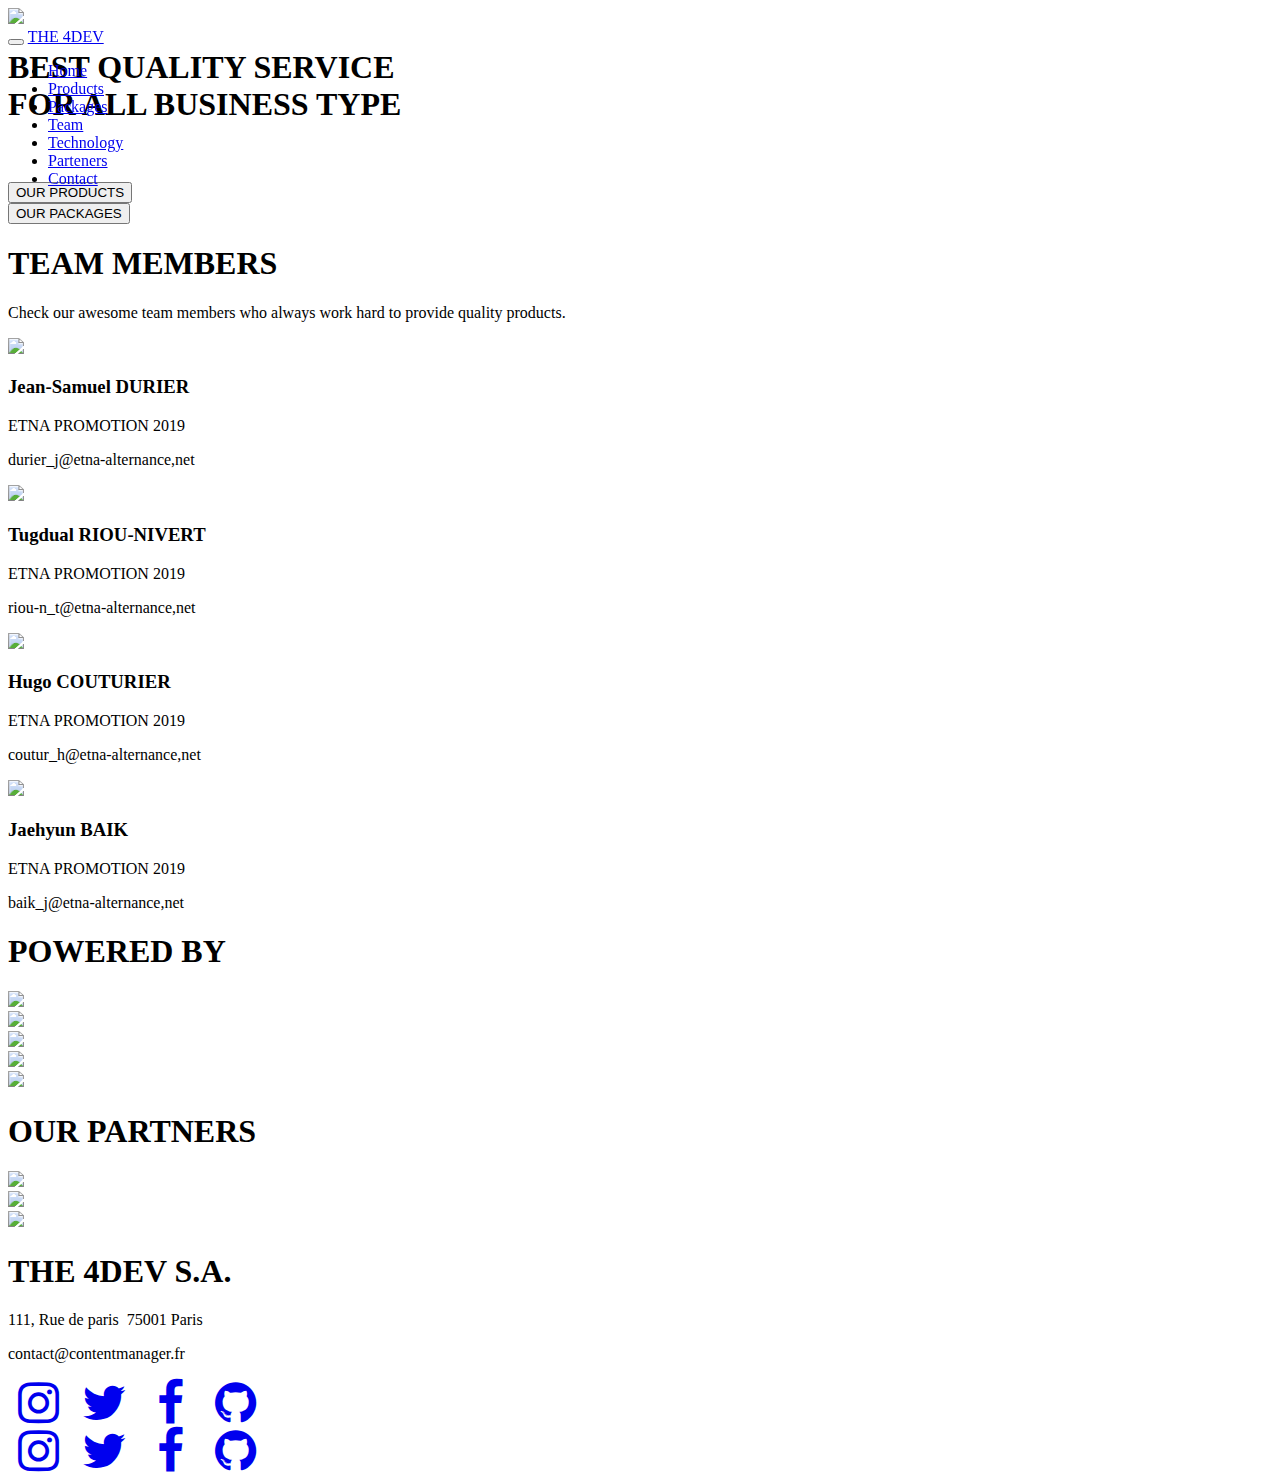
==== site.html @ 31201dec "Add files via upload" ====
<!DOCTYPE html>
<html>
    <head>
        <meta charset="utf-8">
        <meta name="viewport" content="width=device-width, initial-scale=1">
        <link href="http://cdnjs.cloudflare.com/ajax/libs/font-awesome/4.3.0/css/font-awesome.min.css" rel="stylesheet" type="text/css">
        <link href="css/site.css" rel="stylesheet" type="text/css">
    </head>
    <body>
        <img class="background" src="img/bg3.jpg">
        <div class="navbar navbar-default navbar-inverse navbar-static-top" style="position:fixed;width:100%;">
            <div class="container">
                <div class="navbar-header">
                    <button type="button" class="navbar-toggle" data-toggle="collapse" data-target="#navbar-ex-collapse">
                        <span class="sr-only">Toggle navigation</span>
                        <span class="icon-bar"></span>
                        <span class="icon-bar"></span>
                        <span class="icon-bar"></span>
                    </button>
                    <a href="#" class="navbar-brand">THE 4DEV</a>
                </div>
                <div class="collapse navbar-collapse" id="navbar-ex-collapse">
                    <ul class="nav navbar-nav navbar-right">
                        <li class="active">
                            <a href="#">Home</a>
                        </li>
                        <li>
                            <a href="#">Products</a>
                        </li>
                        <li>
                            <a href="#">Packages</a>
                        </li>
                        <li>
                            <a href="#s5">Team</a>
                        </li>
                        <li>
                            <a href="#s3">Technology</a>
                        </li>
                        <li>
                            <a href="#s4">Parteners</a>
                        </li>
                        <li>
                            <a href="#footer">Contact</a>
                        </li>
                    </ul>
                </div>
            </div>
        </div>
        <div class="section text-center" id="s1">
            <div class="container">
                <div class="row">
                    <div class="col-md-12 text-center">
                        <h1 class="text-center">BEST QUALITY SERVICE
                            <br>FOR ALL BUSINESS TYPE
                            <br>
                            <br>
                        </h1>
                    </div>
                </div>
                <div class="row text-center" id="buttons">
                    <div class="col-md-6 text-center" id="button1">
                        <button class="btn btn-block btn-danger btn-lg"><p1>OUR PRODUCTS</p1></button>
                    </div>
                    <div class="col-md-6 text-center" id="button2">
                        <button class="btn btn-block btn-lg btn-success"><p1>OUR PACKAGES</p1></button>
                    </div>
                </div>
            </div>
        </div>
        <div class="section" id="s5">
            <div class="container">
                <div class="row">
                    <div class="col-md-12">
                        <h1 class="text-center">TEAM MEMBERS</h1>
                        <p class="lead text-center" id="team">Check our awesome team members who always work hard to provide quality
                            products.</p>
                    </div>
                </div>
                <div class="row" id="team1">
                    <div class="col-md-2 text-center">
                        <img src="img/durier.jpeg" class="center-block img-circle img-responsive">
                    </div>
                    <div class="col-md-4 hidden-sm hidden-xs text-left">
                        <h3 class="text-left">Jean-Samuel DURIER</h3>
                        <p class="text-left">ETNA PROMOTION 2019</p>
                        <p2 class="text-left">durier_j@etna-alternance,net
                            <p></p>
                        </p2>
                    </div>
                    <div class="col-md-2">
                        <img src="img/riou.jpeg" class="center-block img-circle img-responsive">
                    </div>
                    <div class="col-md-4">
                        <h3 class="hidden-sm hidden-xs text-left">Tugdual RIOU-NIVERT</h3>
                        <p class="hidden-sm hidden-xs text-left">ETNA PROMOTION 2019</p>
                        <p2 class="hidden-sm hidden-xs text-left">riou-n_t@etna-alternance,net
                            <p></p>
                        </p2>
                    </div>
                </div>
                <div class="row" id="team2">
                    <div class="col-md-2">
                        <img src="img/coutur.jpeg" class="center-block img-circle img-responsive">
                    </div>
                    <div class="col-md-4 hidden-sm hidden-xs">
                        <h3 class="hidden-sm hidden-xs text-left">Hugo COUTURIER</h3>
                        <p class="hidden-sm hidden-xs text-left">ETNA PROMOTION 2019</p>
                        <p2 class="text-left">coutur_h@etna-alternance,net
                            <p></p>
                        </p2>
                    </div>
                    <div class="col-md-2">
                        <img src="img/baik.jpg" class="center-block img-circle img-responsive">
                    </div>
                    <div class="col-md-4 hidden-sm hidden-xs">
                        <h3 class="hidden-sm hidden-xs text-left">Jaehyun BAIK</h3>
                        <p class="text-left">ETNA PROMOTION 2019</p>
                        <p2 class="text-left">baik_j@etna-alternance,net
                            <p></p>
                        </p2>
                    </div>
                </div>
            </div>
        </div>
        <div class="section" id="s3">
            <div class="container">
                <div class="row">
                    <div class="col-md-12">
                        <h1 class="text-center">POWERED BY</h1>
                    </div>
                </div>
                <div class="row">
                    <div class="col-md-2">
                        <a href="https://symfony.com/"><img class="center-block img-responsive" src="img/sf.png"></a>
                    </div>
                    <div class="col-md-3">
                        <a href="https://nodejs.org/en/"><img class="center-block img-responsive" src="img/nodejs.png"></a>
                    </div>
                    <div class="col-md-2">
                        <a href="https://www.javascript.com/"><img class="center-block img-responsive" src="img/js.jpg"></a>
                    </div>
                    <div class="col-md-2">
                        <a href="https://jquery.com/"><img src="img/jq.png" class="center-block img-responsive"></a>
                    </div>
                    <div class="col-md-2">
                        <a href="http://getbootstrap.com/"><img src="img/ bootstrap.png" class="center-block img-responsive"></a>
                    </div>
                </div>
            </div>
        </div>
        <div class="section" id="s4">
            <div class="container">
                <div class="row">
                    <div class="col-md-12">
                        <h1 class="text-center">OUR PARTNERS</h1>
                    </div>
                </div>
                <div class="row">
                    <div class="col-md-4">
                        <a href="https://www.samsung.com/fr-fr/"><img class="img-responsive img-rounded" src="img/Samsung-Logo-png-1.png" id="samsunglogo"></a>
                    </div>
                    <div class="col-md-4">
                        <a href="https://www.google.fr"><img class="img-responsive img-rounded" src="img/new-google-logo-2015.png" id="googlelogo"></a>
                    </div>
                    <div class="col-md-4">
                        <a href="https://www.teslamotors.com/fr_FR/"><img class="img-responsive" src="img/Tesla-Motors-symbol.png" id="teslalogo"></a>
                    </div>
                </div>
            </div>
        </div>
        <footer class="section" id="footer">
            <div class="container">
                <div class="row">
                    <div class="col-sm-6">
                        <h1 class="text-left">THE 4DEV S.A.</h1>
                        <p class="text-left">111, Rue de paris &nbsp;75001 Paris</p>
                    </div>
                    <div class="col-sm-6">
                        <p class="text-right">contact@contentmanager.fr
                            <br>
                        </p>
                        <div class="row">
                            <div class="col-md-12 hidden-lg hidden-md hidden-sm text-left">
                                <a href="#"><i class="fa fa-3x fa-fw fa-instagram text-inverse"></i></a>
                                <a href="#"><i class="fa fa-3x fa-fw fa-twitter text-inverse"></i></a>
                                <a href="#"><i class="fa fa-3x fa-fw fa-facebook text-inverse"></i></a>
                                <a href="#"><i class="fa fa-3x fa-fw fa-github text-inverse"></i></a>
                            </div>
                        </div>
                        <div class="row">
                            <div class="col-md-12 hidden-xs text-right" id="social">
                                <a href="#"><i class="fa fa-3x fa-fw fa-instagram text-inverse" id="insta"></i></a>
                                <a href="#"><i class="fa fa-3x fa-fw fa-twitter text-inverse" id="twitter"></i></a>
                                <a href="#"><i class="fa fa-3x fa-facebook fa-fw text-inverse" id="fb"></i></a>
                                <a href="#"><i class="fa fa-3x fa-fw fa-github text-inverse" id="git"></i></a>
                            </div>
                        </div>
                    </div>
                </div>
            </div>
        </footer>
        <script type="text/javascript" src="http://cdnjs.cloudflare.com/ajax/libs/jquery/2.0.3/jquery.min.js"></script>
        <script type="text/javascript" src="http://netdna.bootstrapcdn.com/bootstrap/3.3.4/js/bootstrap.min.js"></script>
</body>
</html>
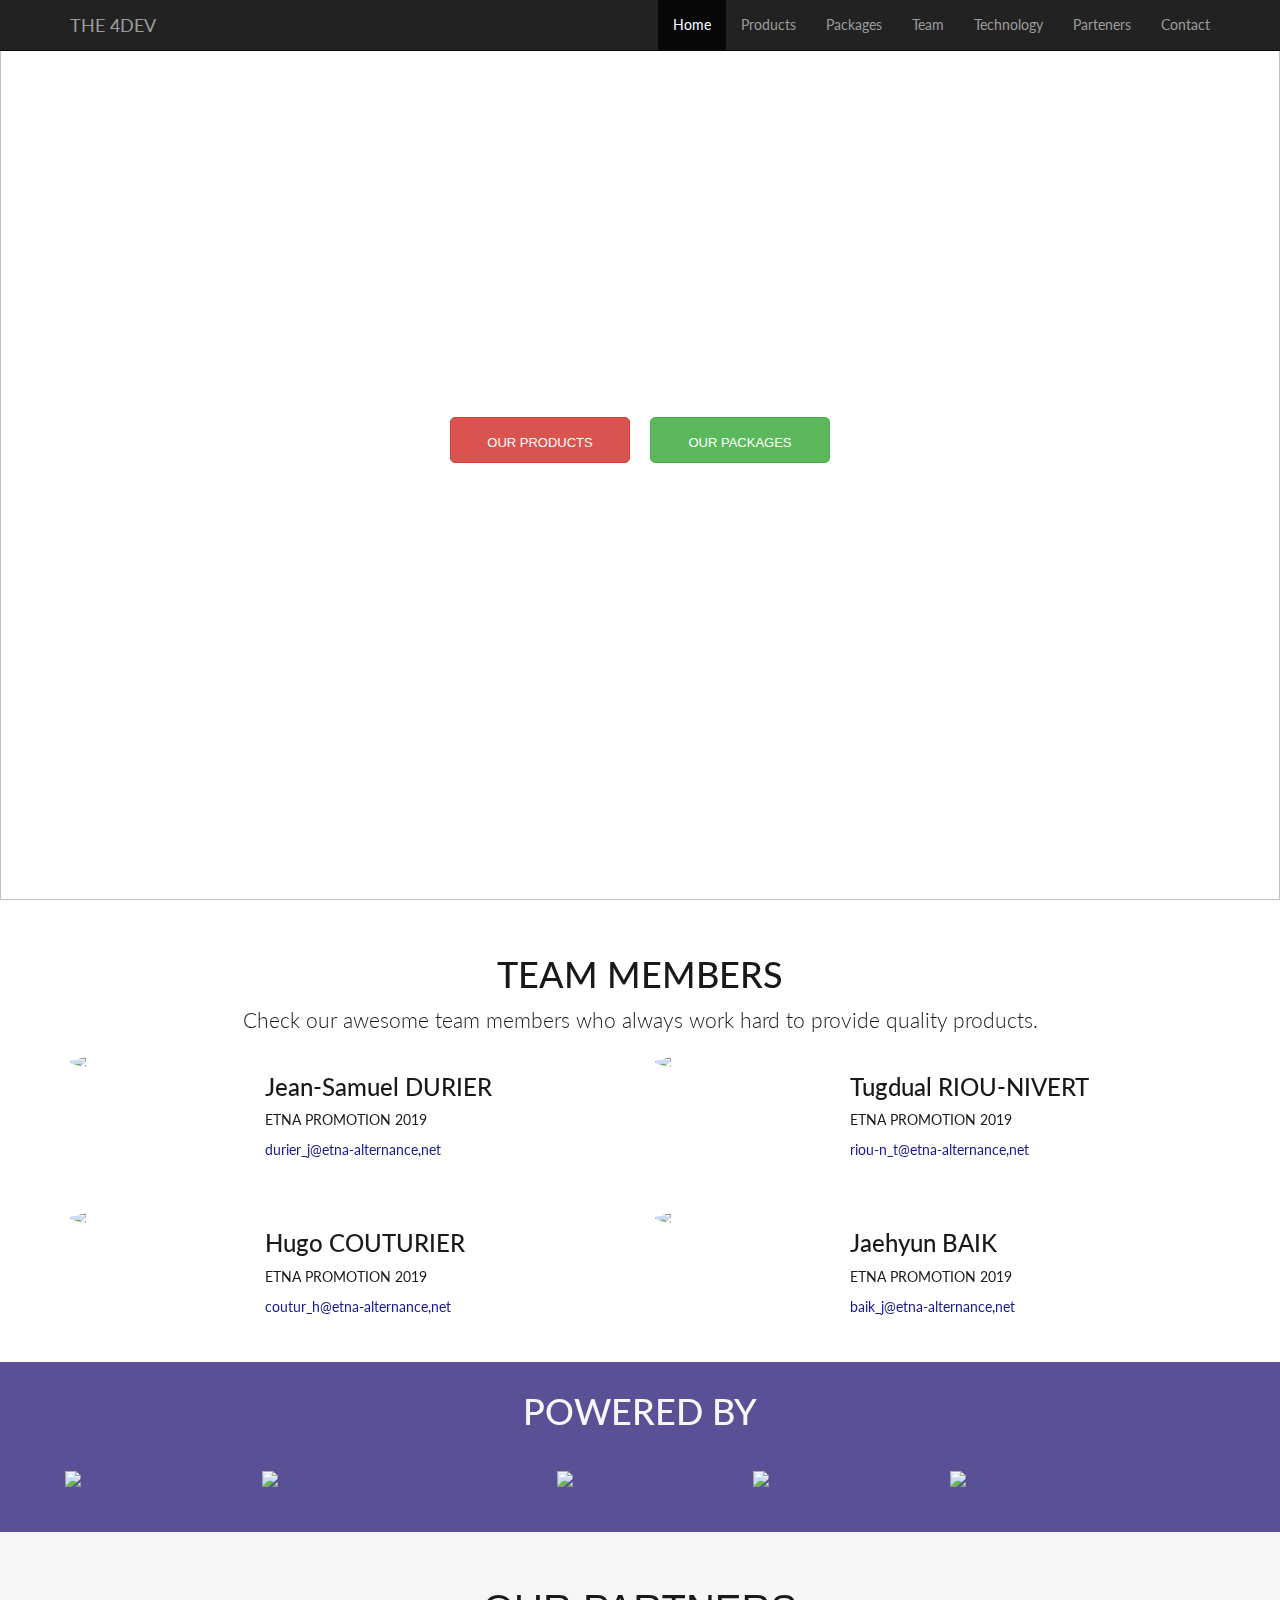
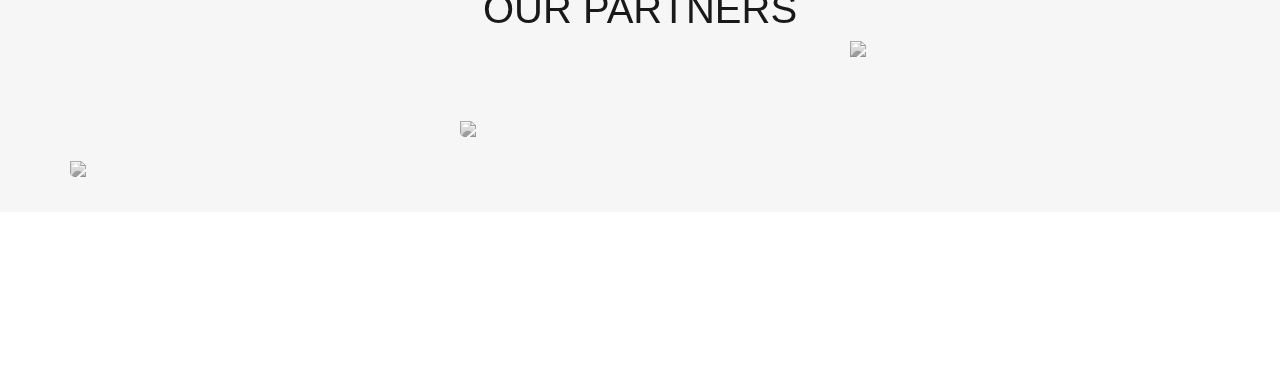
==== commit 3566652a: "Update site.html" ====
--- a/site.html
+++ b/site.html
@@ -4,7 +4,7 @@
         <meta charset="utf-8">
         <meta name="viewport" content="width=device-width, initial-scale=1">
         <link href="http://cdnjs.cloudflare.com/ajax/libs/font-awesome/4.3.0/css/font-awesome.min.css" rel="stylesheet" type="text/css">
-        <link href="css/site.css" rel="stylesheet" type="text/css">
+        <link href="site.css" rel="stylesheet" type="text/css">
     </head>
     <body>
         <img class="background" src="img/bg3.jpg">
@@ -202,4 +202,4 @@
         <script type="text/javascript" src="http://cdnjs.cloudflare.com/ajax/libs/jquery/2.0.3/jquery.min.js"></script>
         <script type="text/javascript" src="http://netdna.bootstrapcdn.com/bootstrap/3.3.4/js/bootstrap.min.js"></script>
 </body>
-</html>+</html>
--- a/site.css
+++ b/site.css
@@ -0,0 +1,6884 @@
+@import url('https://fonts.googleapis.com/css?family=Lato|Lato');
+/*!
+ * Default theme for Pingendo 
+ * Homepage: http://pingendo.com  
+ * Copyright 2015 Pingendo 
+ * Licensed under MIT 
+ * Based on Bootstrap v3.3.4
+*/
+#buttons
+{
+    display: inline-block;
+    text-align: center;
+    padding: 13px 35px 13px 35px;
+    border-radius: 4px;
+    margin: 10px;
+    border: none;
+}
+#button1, #button2
+{
+    padding-bottom: 20px;
+    width: 200px;
+    padding: 10px;
+     display: inline-block;
+    text-align: center;
+}
+button p1
+{
+    font-family: sans-serif;
+    font-size: 13px;
+}
+#s1
+{
+    display: inline-block;
+    text-align: center;
+    width: 100%;
+    height: 100%;
+}
+
+.background {
+  z-index: -2;
+  width: 100%;
+    height: 100%;
+  position: fixed;
+}
+#s1 .container
+{
+    padding-top: 200px;
+}
+#s1 h1 
+{
+  color: white;
+}
+#s3 
+{
+    padding-top: 0;
+    background-color: darkslateblue;
+    opacity: 0.9;
+}
+#s3 a img:hover {
+  filter: invert(100%);
+  -webkit-filter: invert(100%);
+}
+#s4 a img {
+  -webkit-filter: grayscale(100%);
+  filter: grayscale(100%);
+}
+#s4 #samsunglogo {
+  padding-top: 120px;
+}
+#s3 h1
+{
+    padding-bottom: 30px;
+    color: whitesmoke;
+}
+#s3 .container
+{
+    padding: 10px;
+}
+#s5 .container .row p2
+{
+    color: darkblue;
+}
+
+#team1
+{
+    padding-bottom: 40px;
+}
+
+
+#s4 h1 {
+  font-size: 40px;
+  font-family: helvetica, sans-serif;
+}
+#s4 #googlelogo {
+  padding-top: 80px;
+}
+#s4 a img:hover {
+  -webkit-filter: grayscale(0%);
+  filter: grayscale(0%);
+}
+#s4 {
+  background-color: whitesmoke;
+    opacity: 0.9;
+}
+
+#footer .text-left {
+  color: white;
+}
+#social a:hover {
+  filter: invert(50%);
+  -webkit-filter: invert(50%);
+}
+.text-right {
+  color: white;
+  font-size: 20px;
+}
+#s5 {
+  background-color: white;
+    opacity: 0.9;
+}
+/*! normalize.css v3.0.2 | MIT License | git.io/normalize */
+html {
+  font-family: sans-serif;
+  -ms-text-size-adjust: 100%;
+  -webkit-text-size-adjust: 100%;
+}
+body {
+  margin: 0;
+}
+article,
+aside,
+details,
+figcaption,
+figure,
+footer,
+header,
+hgroup,
+main,
+menu,
+nav,
+section,
+summary {
+  display: block;
+}
+audio,
+canvas,
+progress,
+video {
+  display: inline-block;
+  vertical-align: baseline;
+}
+audio:not([controls]) {
+  display: none;
+  height: 0;
+}
+[hidden],
+template {
+  display: none;
+}
+a {
+  background-color: transparent;
+}
+a:active,
+a:hover {
+  outline: 0;
+}
+abbr[title] {
+  border-bottom: 1px dotted;
+}
+b,
+strong {
+  font-weight: bold;
+}
+dfn {
+  font-style: italic;
+}
+h1 {
+  font-size: 2em;
+  margin: 0.67em 0;
+}
+mark {
+  background: #ff0;
+  color: #000;
+}
+small {
+  font-size: 80%;
+}
+sub,
+sup {
+  font-size: 75%;
+  line-height: 0;
+  position: relative;
+  vertical-align: baseline;
+}
+sup {
+  top: -0.5em;
+}
+sub {
+  bottom: -0.25em;
+}
+img {
+  border: 0;
+}
+svg:not(:root) {
+  overflow: hidden;
+}
+figure {
+  margin: 1em 40px;
+}
+hr {
+  -moz-box-sizing: content-box;
+  box-sizing: content-box;
+  height: 0;
+}
+pre {
+  overflow: auto;
+}
+code,
+kbd,
+pre,
+samp {
+  font-family: monospace, monospace;
+  font-size: 1em;
+}
+button,
+input,
+optgroup,
+select,
+textarea {
+  color: inherit;
+  font: inherit;
+  margin: 0;
+}
+button {
+  overflow: visible;
+}
+button,
+select {
+  text-transform: none;
+}
+button,
+html input[type="button"],
+input[type="reset"],
+input[type="submit"] {
+  -webkit-appearance: button;
+  cursor: pointer;
+}
+button[disabled],
+html input[disabled] {
+  cursor: default;
+}
+button::-moz-focus-inner,
+input::-moz-focus-inner {
+  border: 0;
+  padding: 0;
+}
+input {
+  line-height: normal;
+}
+input[type="checkbox"],
+input[type="radio"] {
+  box-sizing: border-box;
+  padding: 0;
+}
+input[type="number"]::-webkit-inner-spin-button,
+input[type="number"]::-webkit-outer-spin-button {
+  height: auto;
+}
+input[type="search"] {
+  -webkit-appearance: textfield;
+  -moz-box-sizing: content-box;
+  -webkit-box-sizing: content-box;
+  box-sizing: content-box;
+}
+input[type="search"]::-webkit-search-cancel-button,
+input[type="search"]::-webkit-search-decoration {
+  -webkit-appearance: none;
+}
+fieldset {
+  border: 1px solid #c0c0c0;
+  margin: 0 2px;
+  padding: 0.35em 0.625em 0.75em;
+}
+legend {
+  border: 0;
+  padding: 0;
+}
+textarea {
+  overflow: auto;
+}
+optgroup {
+  font-weight: bold;
+}
+table {
+  border-collapse: collapse;
+  border-spacing: 0;
+}
+td,
+th {
+  padding: 0;
+}
+/*! Source: https://github.com/h5bp/html5-boilerplate/blob/master/src/css/main.css */
+@media print {
+  *,
+  *:before,
+  *:after {
+    background: transparent !important;
+    color: #000 !important;
+    box-shadow: none !important;
+    text-shadow: none !important;
+  }
+  a,
+  a:visited {
+    text-decoration: underline;
+  }
+  a[href]:after {
+    content: " (" attr(href) ")";
+  }
+  abbr[title]:after {
+    content: " (" attr(title) ")";
+  }
+  a[href^="#"]:after,
+  a[href^="javascript:"]:after {
+    content: "";
+  }
+  pre,
+  blockquote {
+    border: 1px solid #999;
+    page-break-inside: avoid;
+  }
+  thead {
+    display: table-header-group;
+  }
+  tr,
+  img {
+    page-break-inside: avoid;
+  }
+  img {
+    max-width: 100% !important;
+  }
+  p,
+  h2,
+  h3 {
+    orphans: 3;
+    widows: 3;
+  }
+  h2,
+  h3 {
+    page-break-after: avoid;
+  }
+  select {
+    background: #fff !important;
+  }
+  .navbar {
+    display: none;
+  }
+  .btn > .caret,
+  .dropup > .btn > .caret {
+    border-top-color: #000 !important;
+  }
+  .label {
+    border: 1px solid #000;
+  }
+  .table {
+    border-collapse: collapse !important;
+  }
+  .table td,
+  .table th {
+    background-color: #fff !important;
+  }
+  .table-bordered th,
+  .table-bordered td {
+    border: 1px solid #ddd !important;
+  }
+}
+@font-face {
+  font-family: 'Glyphicons Halflings';
+  src: url('../fonts/glyphicons-halflings-regular.eot');
+  src: url('../fonts/glyphicons-halflings-regular.eot?#iefix') format('embedded-opentype'), url('../fonts/glyphicons-halflings-regular.woff2') format('woff2'), url('../fonts/glyphicons-halflings-regular.woff') format('woff'), url('../fonts/glyphicons-halflings-regular.ttf') format('truetype'), url('../fonts/glyphicons-halflings-regular.svg#glyphicons_halflingsregular') format('svg');
+}
+.glyphicon {
+  position: relative;
+  top: 1px;
+  display: inline-block;
+  font-family: 'Glyphicons Halflings';
+  font-style: normal;
+  font-weight: normal;
+  line-height: 1;
+  -webkit-font-smoothing: antialiased;
+  -moz-osx-font-smoothing: grayscale;
+}
+.glyphicon-asterisk:before {
+  content: "\2a";
+}
+.glyphicon-plus:before {
+  content: "\2b";
+}
+.glyphicon-euro:before,
+.glyphicon-eur:before {
+  content: "\20ac";
+}
+.glyphicon-minus:before {
+  content: "\2212";
+}
+.glyphicon-cloud:before {
+  content: "\2601";
+}
+.glyphicon-envelope:before {
+  content: "\2709";
+}
+.glyphicon-pencil:before {
+  content: "\270f";
+}
+.glyphicon-glass:before {
+  content: "\e001";
+}
+.glyphicon-music:before {
+  content: "\e002";
+}
+.glyphicon-search:before {
+  content: "\e003";
+}
+.glyphicon-heart:before {
+  content: "\e005";
+}
+.glyphicon-star:before {
+  content: "\e006";
+}
+.glyphicon-star-empty:before {
+  content: "\e007";
+}
+.glyphicon-user:before {
+  content: "\e008";
+}
+.glyphicon-film:before {
+  content: "\e009";
+}
+.glyphicon-th-large:before {
+  content: "\e010";
+}
+.glyphicon-th:before {
+  content: "\e011";
+}
+.glyphicon-th-list:before {
+  content: "\e012";
+}
+.glyphicon-ok:before {
+  content: "\e013";
+}
+.glyphicon-remove:before {
+  content: "\e014";
+}
+.glyphicon-zoom-in:before {
+  content: "\e015";
+}
+.glyphicon-zoom-out:before {
+  content: "\e016";
+}
+.glyphicon-off:before {
+  content: "\e017";
+}
+.glyphicon-signal:before {
+  content: "\e018";
+}
+.glyphicon-cog:before {
+  content: "\e019";
+}
+.glyphicon-trash:before {
+  content: "\e020";
+}
+.glyphicon-home:before {
+  content: "\e021";
+}
+.glyphicon-file:before {
+  content: "\e022";
+}
+.glyphicon-time:before {
+  content: "\e023";
+}
+.glyphicon-road:before {
+  content: "\e024";
+}
+.glyphicon-download-alt:before {
+  content: "\e025";
+}
+.glyphicon-download:before {
+  content: "\e026";
+}
+.glyphicon-upload:before {
+  content: "\e027";
+}
+.glyphicon-inbox:before {
+  content: "\e028";
+}
+.glyphicon-play-circle:before {
+  content: "\e029";
+}
+.glyphicon-repeat:before {
+  content: "\e030";
+}
+.glyphicon-refresh:before {
+  content: "\e031";
+}
+.glyphicon-list-alt:before {
+  content: "\e032";
+}
+.glyphicon-lock:before {
+  content: "\e033";
+}
+.glyphicon-flag:before {
+  content: "\e034";
+}
+.glyphicon-headphones:before {
+  content: "\e035";
+}
+.glyphicon-volume-off:before {
+  content: "\e036";
+}
+.glyphicon-volume-down:before {
+  content: "\e037";
+}
+.glyphicon-volume-up:before {
+  content: "\e038";
+}
+.glyphicon-qrcode:before {
+  content: "\e039";
+}
+.glyphicon-barcode:before {
+  content: "\e040";
+}
+.glyphicon-tag:before {
+  content: "\e041";
+}
+.glyphicon-tags:before {
+  content: "\e042";
+}
+.glyphicon-book:before {
+  content: "\e043";
+}
+.glyphicon-bookmark:before {
+  content: "\e044";
+}
+.glyphicon-print:before {
+  content: "\e045";
+}
+.glyphicon-camera:before {
+  content: "\e046";
+}
+.glyphicon-font:before {
+  content: "\e047";
+}
+.glyphicon-bold:before {
+  content: "\e048";
+}
+.glyphicon-italic:before {
+  content: "\e049";
+}
+.glyphicon-text-height:before {
+  content: "\e050";
+}
+.glyphicon-text-width:before {
+  content: "\e051";
+}
+.glyphicon-align-left:before {
+  content: "\e052";
+}
+.glyphicon-align-center:before {
+  content: "\e053";
+}
+.glyphicon-align-right:before {
+  content: "\e054";
+}
+.glyphicon-align-justify:before {
+  content: "\e055";
+}
+.glyphicon-list:before {
+  content: "\e056";
+}
+.glyphicon-indent-left:before {
+  content: "\e057";
+}
+.glyphicon-indent-right:before {
+  content: "\e058";
+}
+.glyphicon-facetime-video:before {
+  content: "\e059";
+}
+.glyphicon-picture:before {
+  content: "\e060";
+}
+.glyphicon-map-marker:before {
+  content: "\e062";
+}
+.glyphicon-adjust:before {
+  content: "\e063";
+}
+.glyphicon-tint:before {
+  content: "\e064";
+}
+.glyphicon-edit:before {
+  content: "\e065";
+}
+.glyphicon-share:before {
+  content: "\e066";
+}
+.glyphicon-check:before {
+  content: "\e067";
+}
+.glyphicon-move:before {
+  content: "\e068";
+}
+.glyphicon-step-backward:before {
+  content: "\e069";
+}
+.glyphicon-fast-backward:before {
+  content: "\e070";
+}
+.glyphicon-backward:before {
+  content: "\e071";
+}
+.glyphicon-play:before {
+  content: "\e072";
+}
+.glyphicon-pause:before {
+  content: "\e073";
+}
+.glyphicon-stop:before {
+  content: "\e074";
+}
+.glyphicon-forward:before {
+  content: "\e075";
+}
+.glyphicon-fast-forward:before {
+  content: "\e076";
+}
+.glyphicon-step-forward:before {
+  content: "\e077";
+}
+.glyphicon-eject:before {
+  content: "\e078";
+}
+.glyphicon-chevron-left:before {
+  content: "\e079";
+}
+.glyphicon-chevron-right:before {
+  content: "\e080";
+}
+.glyphicon-plus-sign:before {
+  content: "\e081";
+}
+.glyphicon-minus-sign:before {
+  content: "\e082";
+}
+.glyphicon-remove-sign:before {
+  content: "\e083";
+}
+.glyphicon-ok-sign:before {
+  content: "\e084";
+}
+.glyphicon-question-sign:before {
+  content: "\e085";
+}
+.glyphicon-info-sign:before {
+  content: "\e086";
+}
+.glyphicon-screenshot:before {
+  content: "\e087";
+}
+.glyphicon-remove-circle:before {
+  content: "\e088";
+}
+.glyphicon-ok-circle:before {
+  content: "\e089";
+}
+.glyphicon-ban-circle:before {
+  content: "\e090";
+}
+.glyphicon-arrow-left:before {
+  content: "\e091";
+}
+.glyphicon-arrow-right:before {
+  content: "\e092";
+}
+.glyphicon-arrow-up:before {
+  content: "\e093";
+}
+.glyphicon-arrow-down:before {
+  content: "\e094";
+}
+.glyphicon-share-alt:before {
+  content: "\e095";
+}
+.glyphicon-resize-full:before {
+  content: "\e096";
+}
+.glyphicon-resize-small:before {
+  content: "\e097";
+}
+.glyphicon-exclamation-sign:before {
+  content: "\e101";
+}
+.glyphicon-gift:before {
+  content: "\e102";
+}
+.glyphicon-leaf:before {
+  content: "\e103";
+}
+.glyphicon-fire:before {
+  content: "\e104";
+}
+.glyphicon-eye-open:before {
+  content: "\e105";
+}
+.glyphicon-eye-close:before {
+  content: "\e106";
+}
+.glyphicon-warning-sign:before {
+  content: "\e107";
+}
+.glyphicon-plane:before {
+  content: "\e108";
+}
+.glyphicon-calendar:before {
+  content: "\e109";
+}
+.glyphicon-random:before {
+  content: "\e110";
+}
+.glyphicon-comment:before {
+  content: "\e111";
+}
+.glyphicon-magnet:before {
+  content: "\e112";
+}
+.glyphicon-chevron-up:before {
+  content: "\e113";
+}
+.glyphicon-chevron-down:before {
+  content: "\e114";
+}
+.glyphicon-retweet:before {
+  content: "\e115";
+}
+.glyphicon-shopping-cart:before {
+  content: "\e116";
+}
+.glyphicon-folder-close:before {
+  content: "\e117";
+}
+.glyphicon-folder-open:before {
+  content: "\e118";
+}
+.glyphicon-resize-vertical:before {
+  content: "\e119";
+}
+.glyphicon-resize-horizontal:before {
+  content: "\e120";
+}
+.glyphicon-hdd:before {
+  content: "\e121";
+}
+.glyphicon-bullhorn:before {
+  content: "\e122";
+}
+.glyphicon-bell:before {
+  content: "\e123";
+}
+.glyphicon-certificate:before {
+  content: "\e124";
+}
+.glyphicon-thumbs-up:before {
+  content: "\e125";
+}
+.glyphicon-thumbs-down:before {
+  content: "\e126";
+}
+.glyphicon-hand-right:before {
+  content: "\e127";
+}
+.glyphicon-hand-left:before {
+  content: "\e128";
+}
+.glyphicon-hand-up:before {
+  content: "\e129";
+}
+.glyphicon-hand-down:before {
+  content: "\e130";
+}
+.glyphicon-circle-arrow-right:before {
+  content: "\e131";
+}
+.glyphicon-circle-arrow-left:before {
+  content: "\e132";
+}
+.glyphicon-circle-arrow-up:before {
+  content: "\e133";
+}
+.glyphicon-circle-arrow-down:before {
+  content: "\e134";
+}
+.glyphicon-globe:before {
+  content: "\e135";
+}
+.glyphicon-wrench:before {
+  content: "\e136";
+}
+.glyphicon-tasks:before {
+  content: "\e137";
+}
+.glyphicon-filter:before {
+  content: "\e138";
+}
+.glyphicon-briefcase:before {
+  content: "\e139";
+}
+.glyphicon-fullscreen:before {
+  content: "\e140";
+}
+.glyphicon-dashboard:before {
+  content: "\e141";
+}
+.glyphicon-paperclip:before {
+  content: "\e142";
+}
+.glyphicon-heart-empty:before {
+  content: "\e143";
+}
+.glyphicon-link:before {
+  content: "\e144";
+}
+.glyphicon-phone:before {
+  content: "\e145";
+}
+.glyphicon-pushpin:before {
+  content: "\e146";
+}
+.glyphicon-usd:before {
+  content: "\e148";
+}
+.glyphicon-gbp:before {
+  content: "\e149";
+}
+.glyphicon-sort:before {
+  content: "\e150";
+}
+.glyphicon-sort-by-alphabet:before {
+  content: "\e151";
+}
+.glyphicon-sort-by-alphabet-alt:before {
+  content: "\e152";
+}
+.glyphicon-sort-by-order:before {
+  content: "\e153";
+}
+.glyphicon-sort-by-order-alt:before {
+  content: "\e154";
+}
+.glyphicon-sort-by-attributes:before {
+  content: "\e155";
+}
+.glyphicon-sort-by-attributes-alt:before {
+  content: "\e156";
+}
+.glyphicon-unchecked:before {
+  content: "\e157";
+}
+.glyphicon-expand:before {
+  content: "\e158";
+}
+.glyphicon-collapse-down:before {
+  content: "\e159";
+}
+.glyphicon-collapse-up:before {
+  content: "\e160";
+}
+.glyphicon-log-in:before {
+  content: "\e161";
+}
+.glyphicon-flash:before {
+  content: "\e162";
+}
+.glyphicon-log-out:before {
+  content: "\e163";
+}
+.glyphicon-new-window:before {
+  content: "\e164";
+}
+.glyphicon-record:before {
+  content: "\e165";
+}
+.glyphicon-save:before {
+  content: "\e166";
+}
+.glyphicon-open:before {
+  content: "\e167";
+}
+.glyphicon-saved:before {
+  content: "\e168";
+}
+.glyphicon-import:before {
+  content: "\e169";
+}
+.glyphicon-export:before {
+  content: "\e170";
+}
+.glyphicon-send:before {
+  content: "\e171";
+}
+.glyphicon-floppy-disk:before {
+  content: "\e172";
+}
+.glyphicon-floppy-saved:before {
+  content: "\e173";
+}
+.glyphicon-floppy-remove:before {
+  content: "\e174";
+}
+.glyphicon-floppy-save:before {
+  content: "\e175";
+}
+.glyphicon-floppy-open:before {
+  content: "\e176";
+}
+.glyphicon-credit-card:before {
+  content: "\e177";
+}
+.glyphicon-transfer:before {
+  content: "\e178";
+}
+.glyphicon-cutlery:before {
+  content: "\e179";
+}
+.glyphicon-header:before {
+  content: "\e180";
+}
+.glyphicon-compressed:before {
+  content: "\e181";
+}
+.glyphicon-earphone:before {
+  content: "\e182";
+}
+.glyphicon-phone-alt:before {
+  content: "\e183";
+}
+.glyphicon-tower:before {
+  content: "\e184";
+}
+.glyphicon-stats:before {
+  content: "\e185";
+}
+.glyphicon-sd-video:before {
+  content: "\e186";
+}
+.glyphicon-hd-video:before {
+  content: "\e187";
+}
+.glyphicon-subtitles:before {
+  content: "\e188";
+}
+.glyphicon-sound-stereo:before {
+  content: "\e189";
+}
+.glyphicon-sound-dolby:before {
+  content: "\e190";
+}
+.glyphicon-sound-5-1:before {
+  content: "\e191";
+}
+.glyphicon-sound-6-1:before {
+  content: "\e192";
+}
+.glyphicon-sound-7-1:before {
+  content: "\e193";
+}
+.glyphicon-copyright-mark:before {
+  content: "\e194";
+}
+.glyphicon-registration-mark:before {
+  content: "\e195";
+}
+.glyphicon-cloud-download:before {
+  content: "\e197";
+}
+.glyphicon-cloud-upload:before {
+  content: "\e198";
+}
+.glyphicon-tree-conifer:before {
+  content: "\e199";
+}
+.glyphicon-tree-deciduous:before {
+  content: "\e200";
+}
+.glyphicon-cd:before {
+  content: "\e201";
+}
+.glyphicon-save-file:before {
+  content: "\e202";
+}
+.glyphicon-open-file:before {
+  content: "\e203";
+}
+.glyphicon-level-up:before {
+  content: "\e204";
+}
+.glyphicon-copy:before {
+  content: "\e205";
+}
+.glyphicon-paste:before {
+  content: "\e206";
+}
+.glyphicon-alert:before {
+  content: "\e209";
+}
+.glyphicon-equalizer:before {
+  content: "\e210";
+}
+.glyphicon-king:before {
+  content: "\e211";
+}
+.glyphicon-queen:before {
+  content: "\e212";
+}
+.glyphicon-pawn:before {
+  content: "\e213";
+}
+.glyphicon-bishop:before {
+  content: "\e214";
+}
+.glyphicon-knight:before {
+  content: "\e215";
+}
+.glyphicon-baby-formula:before {
+  content: "\e216";
+}
+.glyphicon-tent:before {
+  content: "\26fa";
+}
+.glyphicon-blackboard:before {
+  content: "\e218";
+}
+.glyphicon-bed:before {
+  content: "\e219";
+}
+.glyphicon-apple:before {
+  content: "\f8ff";
+}
+.glyphicon-erase:before {
+  content: "\e221";
+}
+.glyphicon-hourglass:before {
+  content: "\231b";
+}
+.glyphicon-lamp:before {
+  content: "\e223";
+}
+.glyphicon-duplicate:before {
+  content: "\e224";
+}
+.glyphicon-piggy-bank:before {
+  content: "\e225";
+}
+.glyphicon-scissors:before {
+  content: "\e226";
+}
+.glyphicon-bitcoin:before {
+  content: "\e227";
+}
+.glyphicon-btc:before {
+  content: "\e227";
+}
+.glyphicon-xbt:before {
+  content: "\e227";
+}
+.glyphicon-yen:before {
+  content: "\00a5";
+}
+.glyphicon-jpy:before {
+  content: "\00a5";
+}
+.glyphicon-ruble:before {
+  content: "\20bd";
+}
+.glyphicon-rub:before {
+  content: "\20bd";
+}
+.glyphicon-scale:before {
+  content: "\e230";
+}
+.glyphicon-ice-lolly:before {
+  content: "\e231";
+}
+.glyphicon-ice-lolly-tasted:before {
+  content: "\e232";
+}
+.glyphicon-education:before {
+  content: "\e233";
+}
+.glyphicon-option-horizontal:before {
+  content: "\e234";
+}
+.glyphicon-option-vertical:before {
+  content: "\e235";
+}
+.glyphicon-menu-hamburger:before {
+  content: "\e236";
+}
+.glyphicon-modal-window:before {
+  content: "\e237";
+}
+.glyphicon-oil:before {
+  content: "\e238";
+}
+.glyphicon-grain:before {
+  content: "\e239";
+}
+.glyphicon-sunglasses:before {
+  content: "\e240";
+}
+.glyphicon-text-size:before {
+  content: "\e241";
+}
+.glyphicon-text-color:before {
+  content: "\e242";
+}
+.glyphicon-text-background:before {
+  content: "\e243";
+}
+.glyphicon-object-align-top:before {
+  content: "\e244";
+}
+.glyphicon-object-align-bottom:before {
+  content: "\e245";
+}
+.glyphicon-object-align-horizontal:before {
+  content: "\e246";
+}
+.glyphicon-object-align-left:before {
+  content: "\e247";
+}
+.glyphicon-object-align-vertical:before {
+  content: "\e248";
+}
+.glyphicon-object-align-right:before {
+  content: "\e249";
+}
+.glyphicon-triangle-right:before {
+  content: "\e250";
+}
+.glyphicon-triangle-left:before {
+  content: "\e251";
+}
+.glyphicon-triangle-bottom:before {
+  content: "\e252";
+}
+.glyphicon-triangle-top:before {
+  content: "\e253";
+}
+.glyphicon-console:before {
+  content: "\e254";
+}
+.glyphicon-superscript:before {
+  content: "\e255";
+}
+.glyphicon-subscript:before {
+  content: "\e256";
+}
+.glyphicon-menu-left:before {
+  content: "\e257";
+}
+.glyphicon-menu-right:before {
+  content: "\e258";
+}
+.glyphicon-menu-down:before {
+  content: "\e259";
+}
+.glyphicon-menu-up:before {
+  content: "\e260";
+}
+* {
+  -webkit-box-sizing: border-box;
+  -moz-box-sizing: border-box;
+  box-sizing: border-box;
+}
+*:before,
+*:after {
+  -webkit-box-sizing: border-box;
+  -moz-box-sizing: border-box;
+  box-sizing: border-box;
+}
+html {
+  font-size: 10px;
+  -webkit-tap-highlight-color: rgba(0, 0, 0, 0);
+}
+body {
+  font-family: Lato;
+  font-size: 14px;
+  line-height: 1.42857143;
+  color: #000000;
+  background-color: #ffffff;
+}
+input,
+button,
+select,
+textarea {
+  font-family: inherit;
+  font-size: inherit;
+  line-height: inherit;
+}
+a {
+  color: #337cbb;
+  text-decoration: none;
+}
+a:hover,
+a:focus {
+  color: #23547f;
+  text-decoration: underline;
+}
+a:focus {
+  outline: thin dotted;
+  outline: 5px auto -webkit-focus-ring-color;
+  outline-offset: -2px;
+}
+figure {
+  margin: 0;
+}
+img {
+  vertical-align: middle;
+}
+.img-responsive,
+.thumbnail > img,
+.thumbnail a > img,
+.carousel-inner > .item > img,
+.carousel-inner > .item > a > img {
+  display: block;
+  max-width: 100%;
+  height: auto;
+}
+.img-rounded {
+  border-radius: 5px;
+}
+.img-thumbnail {
+  padding: 4px;
+  line-height: 1.42857143;
+  background-color: #ffffff;
+  border: 1px solid #dddddd;
+  border-radius: 4px;
+  -webkit-transition: all 0.2s ease-in-out;
+  -o-transition: all 0.2s ease-in-out;
+  transition: all 0.2s ease-in-out;
+  display: inline-block;
+  max-width: 100%;
+  height: auto;
+}
+.img-circle {
+  border-radius: 50%;
+}
+hr {
+  margin-top: 20px;
+  margin-bottom: 20px;
+  border: 0;
+  border-top: 1px solid #eeeeee;
+}
+.sr-only {
+  position: absolute;
+  width: 1px;
+  height: 1px;
+  margin: -1px;
+  padding: 0;
+  overflow: hidden;
+  clip: rect(0, 0, 0, 0);
+  border: 0;
+}
+.sr-only-focusable:active,
+.sr-only-focusable:focus {
+  position: static;
+  width: auto;
+  height: auto;
+  margin: 0;
+  overflow: visible;
+  clip: auto;
+}
+[role="button"] {
+  cursor: pointer;
+}
+h1,
+h2,
+h3,
+h4,
+h5,
+h6,
+.h1,
+.h2,
+.h3,
+.h4,
+.h5,
+.h6 {
+  font-family: Lato;
+  font-weight: 500;
+  line-height: 1.1;
+  color: inherit;
+}
+h1 small,
+h2 small,
+h3 small,
+h4 small,
+h5 small,
+h6 small,
+.h1 small,
+.h2 small,
+.h3 small,
+.h4 small,
+.h5 small,
+.h6 small,
+h1 .small,
+h2 .small,
+h3 .small,
+h4 .small,
+h5 .small,
+h6 .small,
+.h1 .small,
+.h2 .small,
+.h3 .small,
+.h4 .small,
+.h5 .small,
+.h6 .small {
+  font-weight: normal;
+  line-height: 1;
+  color: #777777;
+}
+h1,
+.h1,
+h2,
+.h2,
+h3,
+.h3 {
+  margin-top: 20px;
+  margin-bottom: 10px;
+}
+h1 small,
+.h1 small,
+h2 small,
+.h2 small,
+h3 small,
+.h3 small,
+h1 .small,
+.h1 .small,
+h2 .small,
+.h2 .small,
+h3 .small,
+.h3 .small {
+  font-size: 65%;
+}
+h4,
+.h4,
+h5,
+.h5,
+h6,
+.h6 {
+  margin-top: 10px;
+  margin-bottom: 10px;
+}
+h4 small,
+.h4 small,
+h5 small,
+.h5 small,
+h6 small,
+.h6 small,
+h4 .small,
+.h4 .small,
+h5 .small,
+.h5 .small,
+h6 .small,
+.h6 .small {
+  font-size: 75%;
+}
+h1,
+.h1 {
+  font-size: 36px;
+}
+h2,
+.h2 {
+  font-size: 30px;
+}
+h3,
+.h3 {
+  font-size: 24px;
+}
+h4,
+.h4 {
+  font-size: 18px;
+}
+h5,
+.h5 {
+  font-size: 14px;
+}
+h6,
+.h6 {
+  font-size: 12px;
+}
+p {
+  margin: 0 0 10px;
+}
+.lead {
+  margin-bottom: 20px;
+  font-size: 16px;
+  font-weight: 300;
+  line-height: 1.4;
+}
+@media (min-width: 768px) {
+  .lead {
+    font-size: 21px;
+  }
+}
+small,
+.small {
+  font-size: 85%;
+}
+mark,
+.mark {
+  background-color: #f8d9ac;
+  padding: .2em;
+}
+.text-left {
+  text-align: left;
+}
+.text-right {
+  text-align: right;
+}
+.text-center {
+  text-align: center;
+}
+.text-justify {
+  text-align: justify;
+}
+.text-nowrap {
+  white-space: nowrap;
+}
+.text-lowercase {
+  text-transform: lowercase;
+}
+.text-uppercase {
+  text-transform: uppercase;
+}
+.text-capitalize {
+  text-transform: capitalize;
+}
+.text-muted {
+  color: #777777;
+}
+.text-primary {
+  color: #337cbb;
+}
+a.text-primary:hover {
+  color: #286193;
+}
+.text-success {
+  color: #5cb85c;
+}
+a.text-success:hover {
+  color: #449d44;
+}
+.text-info {
+  color: #5bc0de;
+}
+a.text-info:hover {
+  color: #31b0d5;
+}
+.text-warning {
+  color: #f0ad4e;
+}
+a.text-warning:hover {
+  color: #ec971f;
+}
+.text-danger {
+  color: #d9534f;
+}
+a.text-danger:hover {
+  color: #c9302c;
+}
+.bg-primary {
+  color: #fff;
+  background-color: #337cbb;
+}
+a.bg-primary:hover {
+  background-color: #286193;
+}
+.bg-success {
+  background-color: #a3d7a3;
+}
+a.bg-success:hover {
+  background-color: #80c780;
+}
+.bg-info {
+  background-color: #b0e1ef;
+}
+a.bg-info:hover {
+  background-color: #85d0e7;
+}
+.bg-warning {
+  background-color: #f8d9ac;
+}
+a.bg-warning:hover {
+  background-color: #f4c37d;
+}
+.bg-danger {
+  background-color: #eba5a3;
+}
+a.bg-danger:hover {
+  background-color: #e27c79;
+}
+.page-header {
+  padding-bottom: 9px;
+  margin: 40px 0 20px;
+  border-bottom: 1px solid #eeeeee;
+}
+ul,
+ol {
+  margin-top: 0;
+  margin-bottom: 10px;
+}
+ul ul,
+ol ul,
+ul ol,
+ol ol {
+  margin-bottom: 0;
+}
+.list-unstyled {
+  padding-left: 0;
+  list-style: none;
+}
+.list-inline {
+  padding-left: 0;
+  list-style: none;
+  margin-left: -5px;
+}
+.list-inline > li {
+  display: inline-block;
+  padding-left: 5px;
+  padding-right: 5px;
+}
+dl {
+  margin-top: 0;
+  margin-bottom: 20px;
+}
+dt,
+dd {
+  line-height: 1.42857143;
+}
+dt {
+  font-weight: bold;
+}
+dd {
+  margin-left: 0;
+}
+@media (min-width: 768px) {
+  .dl-horizontal dt {
+    float: left;
+    width: 160px;
+    clear: left;
+    text-align: right;
+    overflow: hidden;
+    text-overflow: ellipsis;
+    white-space: nowrap;
+  }
+  .dl-horizontal dd {
+    margin-left: 180px;
+  }
+}
+abbr[title],
+abbr[data-original-title] {
+  cursor: help;
+  border-bottom: 1px dotted #777777;
+}
+.initialism {
+  font-size: 90%;
+  text-transform: uppercase;
+}
+blockquote {
+  padding: 10px 20px;
+  margin: 0 0 20px;
+  font-size: 17.5px;
+  border-left: 5px solid #eeeeee;
+}
+blockquote p:last-child,
+blockquote ul:last-child,
+blockquote ol:last-child {
+  margin-bottom: 0;
+}
+blockquote footer,
+blockquote small,
+blockquote .small {
+  display: block;
+  font-size: 80%;
+  line-height: 1.42857143;
+  color: #777777;
+}
+blockquote footer:before,
+blockquote small:before,
+blockquote .small:before {
+  content: '\2014 \00A0';
+}
+.blockquote-reverse,
+blockquote.pull-right {
+  padding-right: 15px;
+  padding-left: 0;
+  border-right: 5px solid #eeeeee;
+  border-left: 0;
+  text-align: right;
+}
+.blockquote-reverse footer:before,
+blockquote.pull-right footer:before,
+.blockquote-reverse small:before,
+blockquote.pull-right small:before,
+.blockquote-reverse .small:before,
+blockquote.pull-right .small:before {
+  content: '';
+}
+.blockquote-reverse footer:after,
+blockquote.pull-right footer:after,
+.blockquote-reverse small:after,
+blockquote.pull-right small:after,
+.blockquote-reverse .small:after,
+blockquote.pull-right .small:after {
+  content: '\00A0 \2014';
+}
+address {
+  margin-bottom: 20px;
+  font-style: normal;
+  line-height: 1.42857143;
+}
+code,
+kbd,
+pre,
+samp {
+  font-family: Menlo, Monaco, Consolas, "Courier New", monospace;
+}
+code {
+  padding: 2px 4px;
+  font-size: 90%;
+  color: #c7254e;
+  background-color: #f9f2f4;
+  border-radius: 4px;
+}
+kbd {
+  padding: 2px 4px;
+  font-size: 90%;
+  color: #ffffff;
+  background-color: #333333;
+  border-radius: 2px;
+  box-shadow: inset 0 -1px 0 rgba(0, 0, 0, 0.25);
+}
+kbd kbd {
+  padding: 0;
+  font-size: 100%;
+  font-weight: bold;
+  box-shadow: none;
+}
+pre {
+  display: block;
+  padding: 9.5px;
+  margin: 0 0 10px;
+  font-size: 13px;
+  line-height: 1.42857143;
+  word-break: break-all;
+  word-wrap: break-word;
+  color: #333333;
+  background-color: #f5f5f5;
+  border: 1px solid #cccccc;
+  border-radius: 4px;
+}
+pre code {
+  padding: 0;
+  font-size: inherit;
+  color: inherit;
+  white-space: pre-wrap;
+  background-color: transparent;
+  border-radius: 0;
+}
+.pre-scrollable {
+  max-height: 340px;
+  overflow-y: scroll;
+}
+.container {
+  margin-right: auto;
+  margin-left: auto;
+  padding-left: 15px;
+  padding-right: 15px;
+}
+@media (min-width: 768px) {
+  .container {
+    width: 750px;
+  }
+}
+@media (min-width: 992px) {
+  .container {
+    width: 970px;
+  }
+}
+@media (min-width: 1200px) {
+  .container {
+    width: 1170px;
+  }
+}
+.container-fluid {
+  margin-right: auto;
+  margin-left: auto;
+  padding-left: 15px;
+  padding-right: 15px;
+}
+.row {
+  margin-left: -15px;
+  margin-right: -15px;
+}
+.col-xs-1, .col-sm-1, .col-md-1, .col-lg-1, .col-xs-2, .col-sm-2, .col-md-2, .col-lg-2, .col-xs-3, .col-sm-3, .col-md-3, .col-lg-3, .col-xs-4, .col-sm-4, .col-md-4, .col-lg-4, .col-xs-5, .col-sm-5, .col-md-5, .col-lg-5, .col-xs-6, .col-sm-6, .col-md-6, .col-lg-6, .col-xs-7, .col-sm-7, .col-md-7, .col-lg-7, .col-xs-8, .col-sm-8, .col-md-8, .col-lg-8, .col-xs-9, .col-sm-9, .col-md-9, .col-lg-9, .col-xs-10, .col-sm-10, .col-md-10, .col-lg-10, .col-xs-11, .col-sm-11, .col-md-11, .col-lg-11, .col-xs-12, .col-sm-12, .col-md-12, .col-lg-12 {
+  position: relative;
+  min-height: 1px;
+  padding-left: 15px;
+  padding-right: 15px;
+}
+.col-xs-1, .col-xs-2, .col-xs-3, .col-xs-4, .col-xs-5, .col-xs-6, .col-xs-7, .col-xs-8, .col-xs-9, .col-xs-10, .col-xs-11, .col-xs-12 {
+  float: left;
+}
+.col-xs-12 {
+  width: 100%;
+}
+.col-xs-11 {
+  width: 91.66666667%;
+}
+.col-xs-10 {
+  width: 83.33333333%;
+}
+.col-xs-9 {
+  width: 75%;
+}
+.col-xs-8 {
+  width: 66.66666667%;
+}
+.col-xs-7 {
+  width: 58.33333333%;
+}
+.col-xs-6 {
+  width: 50%;
+}
+.col-xs-5 {
+  width: 41.66666667%;
+}
+.col-xs-4 {
+  width: 33.33333333%;
+}
+.col-xs-3 {
+  width: 25%;
+}
+.col-xs-2 {
+  width: 16.66666667%;
+}
+.col-xs-1 {
+  width: 8.33333333%;
+}
+.col-xs-pull-12 {
+  right: 100%;
+}
+.col-xs-pull-11 {
+  right: 91.66666667%;
+}
+.col-xs-pull-10 {
+  right: 83.33333333%;
+}
+.col-xs-pull-9 {
+  right: 75%;
+}
+.col-xs-pull-8 {
+  right: 66.66666667%;
+}
+.col-xs-pull-7 {
+  right: 58.33333333%;
+}
+.col-xs-pull-6 {
+  right: 50%;
+}
+.col-xs-pull-5 {
+  right: 41.66666667%;
+}
+.col-xs-pull-4 {
+  right: 33.33333333%;
+}
+.col-xs-pull-3 {
+  right: 25%;
+}
+.col-xs-pull-2 {
+  right: 16.66666667%;
+}
+.col-xs-pull-1 {
+  right: 8.33333333%;
+}
+.col-xs-pull-0 {
+  right: auto;
+}
+.col-xs-push-12 {
+  left: 100%;
+}
+.col-xs-push-11 {
+  left: 91.66666667%;
+}
+.col-xs-push-10 {
+  left: 83.33333333%;
+}
+.col-xs-push-9 {
+  left: 75%;
+}
+.col-xs-push-8 {
+  left: 66.66666667%;
+}
+.col-xs-push-7 {
+  left: 58.33333333%;
+}
+.col-xs-push-6 {
+  left: 50%;
+}
+.col-xs-push-5 {
+  left: 41.66666667%;
+}
+.col-xs-push-4 {
+  left: 33.33333333%;
+}
+.col-xs-push-3 {
+  left: 25%;
+}
+.col-xs-push-2 {
+  left: 16.66666667%;
+}
+.col-xs-push-1 {
+  left: 8.33333333%;
+}
+.col-xs-push-0 {
+  left: auto;
+}
+.col-xs-offset-12 {
+  margin-left: 100%;
+}
+.col-xs-offset-11 {
+  margin-left: 91.66666667%;
+}
+.col-xs-offset-10 {
+  margin-left: 83.33333333%;
+}
+.col-xs-offset-9 {
+  margin-left: 75%;
+}
+.col-xs-offset-8 {
+  margin-left: 66.66666667%;
+}
+.col-xs-offset-7 {
+  margin-left: 58.33333333%;
+}
+.col-xs-offset-6 {
+  margin-left: 50%;
+}
+.col-xs-offset-5 {
+  margin-left: 41.66666667%;
+}
+.col-xs-offset-4 {
+  margin-left: 33.33333333%;
+}
+.col-xs-offset-3 {
+  margin-left: 25%;
+}
+.col-xs-offset-2 {
+  margin-left: 16.66666667%;
+}
+.col-xs-offset-1 {
+  margin-left: 8.33333333%;
+}
+.col-xs-offset-0 {
+  margin-left: 0%;
+}
+@media (min-width: 768px) {
+  .col-sm-1, .col-sm-2, .col-sm-3, .col-sm-4, .col-sm-5, .col-sm-6, .col-sm-7, .col-sm-8, .col-sm-9, .col-sm-10, .col-sm-11, .col-sm-12 {
+    float: left;
+  }
+  .col-sm-12 {
+    width: 100%;
+  }
+  .col-sm-11 {
+    width: 91.66666667%;
+  }
+  .col-sm-10 {
+    width: 83.33333333%;
+  }
+  .col-sm-9 {
+    width: 75%;
+  }
+  .col-sm-8 {
+    width: 66.66666667%;
+  }
+  .col-sm-7 {
+    width: 58.33333333%;
+  }
+  .col-sm-6 {
+    width: 50%;
+  }
+  .col-sm-5 {
+    width: 41.66666667%;
+  }
+  .col-sm-4 {
+    width: 33.33333333%;
+  }
+  .col-sm-3 {
+    width: 25%;
+  }
+  .col-sm-2 {
+    width: 16.66666667%;
+  }
+  .col-sm-1 {
+    width: 8.33333333%;
+  }
+  .col-sm-pull-12 {
+    right: 100%;
+  }
+  .col-sm-pull-11 {
+    right: 91.66666667%;
+  }
+  .col-sm-pull-10 {
+    right: 83.33333333%;
+  }
+  .col-sm-pull-9 {
+    right: 75%;
+  }
+  .col-sm-pull-8 {
+    right: 66.66666667%;
+  }
+  .col-sm-pull-7 {
+    right: 58.33333333%;
+  }
+  .col-sm-pull-6 {
+    right: 50%;
+  }
+  .col-sm-pull-5 {
+    right: 41.66666667%;
+  }
+  .col-sm-pull-4 {
+    right: 33.33333333%;
+  }
+  .col-sm-pull-3 {
+    right: 25%;
+  }
+  .col-sm-pull-2 {
+    right: 16.66666667%;
+  }
+  .col-sm-pull-1 {
+    right: 8.33333333%;
+  }
+  .col-sm-pull-0 {
+    right: auto;
+  }
+  .col-sm-push-12 {
+    left: 100%;
+  }
+  .col-sm-push-11 {
+    left: 91.66666667%;
+  }
+  .col-sm-push-10 {
+    left: 83.33333333%;
+  }
+  .col-sm-push-9 {
+    left: 75%;
+  }
+  .col-sm-push-8 {
+    left: 66.66666667%;
+  }
+  .col-sm-push-7 {
+    left: 58.33333333%;
+  }
+  .col-sm-push-6 {
+    left: 50%;
+  }
+  .col-sm-push-5 {
+    left: 41.66666667%;
+  }
+  .col-sm-push-4 {
+    left: 33.33333333%;
+  }
+  .col-sm-push-3 {
+    left: 25%;
+  }
+  .col-sm-push-2 {
+    left: 16.66666667%;
+  }
+  .col-sm-push-1 {
+    left: 8.33333333%;
+  }
+  .col-sm-push-0 {
+    left: auto;
+  }
+  .col-sm-offset-12 {
+    margin-left: 100%;
+  }
+  .col-sm-offset-11 {
+    margin-left: 91.66666667%;
+  }
+  .col-sm-offset-10 {
+    margin-left: 83.33333333%;
+  }
+  .col-sm-offset-9 {
+    margin-left: 75%;
+  }
+  .col-sm-offset-8 {
+    margin-left: 66.66666667%;
+  }
+  .col-sm-offset-7 {
+    margin-left: 58.33333333%;
+  }
+  .col-sm-offset-6 {
+    margin-left: 50%;
+  }
+  .col-sm-offset-5 {
+    margin-left: 41.66666667%;
+  }
+  .col-sm-offset-4 {
+    margin-left: 33.33333333%;
+  }
+  .col-sm-offset-3 {
+    margin-left: 25%;
+  }
+  .col-sm-offset-2 {
+    margin-left: 16.66666667%;
+  }
+  .col-sm-offset-1 {
+    margin-left: 8.33333333%;
+  }
+  .col-sm-offset-0 {
+    margin-left: 0%;
+  }
+}
+@media (min-width: 992px) {
+  .col-md-1, .col-md-2, .col-md-3, .col-md-4, .col-md-5, .col-md-6, .col-md-7, .col-md-8, .col-md-9, .col-md-10, .col-md-11, .col-md-12 {
+    float: left;
+  }
+  .col-md-12 {
+    width: 100%;
+  }
+  .col-md-11 {
+    width: 91.66666667%;
+  }
+  .col-md-10 {
+    width: 83.33333333%;
+  }
+  .col-md-9 {
+    width: 75%;
+  }
+  .col-md-8 {
+    width: 66.66666667%;
+  }
+  .col-md-7 {
+    width: 58.33333333%;
+  }
+  .col-md-6 {
+    width: 50%;
+  }
+  .col-md-5 {
+    width: 41.66666667%;
+  }
+  .col-md-4 {
+    width: 33.33333333%;
+  }
+  .col-md-3 {
+    width: 25%;
+  }
+  .col-md-2 {
+    width: 16.66666667%;
+  }
+  .col-md-1 {
+    width: 8.33333333%;
+  }
+  .col-md-pull-12 {
+    right: 100%;
+  }
+  .col-md-pull-11 {
+    right: 91.66666667%;
+  }
+  .col-md-pull-10 {
+    right: 83.33333333%;
+  }
+  .col-md-pull-9 {
+    right: 75%;
+  }
+  .col-md-pull-8 {
+    right: 66.66666667%;
+  }
+  .col-md-pull-7 {
+    right: 58.33333333%;
+  }
+  .col-md-pull-6 {
+    right: 50%;
+  }
+  .col-md-pull-5 {
+    right: 41.66666667%;
+  }
+  .col-md-pull-4 {
+    right: 33.33333333%;
+  }
+  .col-md-pull-3 {
+    right: 25%;
+  }
+  .col-md-pull-2 {
+    right: 16.66666667%;
+  }
+  .col-md-pull-1 {
+    right: 8.33333333%;
+  }
+  .col-md-pull-0 {
+    right: auto;
+  }
+  .col-md-push-12 {
+    left: 100%;
+  }
+  .col-md-push-11 {
+    left: 91.66666667%;
+  }
+  .col-md-push-10 {
+    left: 83.33333333%;
+  }
+  .col-md-push-9 {
+    left: 75%;
+  }
+  .col-md-push-8 {
+    left: 66.66666667%;
+  }
+  .col-md-push-7 {
+    left: 58.33333333%;
+  }
+  .col-md-push-6 {
+    left: 50%;
+  }
+  .col-md-push-5 {
+    left: 41.66666667%;
+  }
+  .col-md-push-4 {
+    left: 33.33333333%;
+  }
+  .col-md-push-3 {
+    left: 25%;
+  }
+  .col-md-push-2 {
+    left: 16.66666667%;
+  }
+  .col-md-push-1 {
+    left: 8.33333333%;
+  }
+  .col-md-push-0 {
+    left: auto;
+  }
+  .col-md-offset-12 {
+    margin-left: 100%;
+  }
+  .col-md-offset-11 {
+    margin-left: 91.66666667%;
+  }
+  .col-md-offset-10 {
+    margin-left: 83.33333333%;
+  }
+  .col-md-offset-9 {
+    margin-left: 75%;
+  }
+  .col-md-offset-8 {
+    margin-left: 66.66666667%;
+  }
+  .col-md-offset-7 {
+    margin-left: 58.33333333%;
+  }
+  .col-md-offset-6 {
+    margin-left: 50%;
+  }
+  .col-md-offset-5 {
+    margin-left: 41.66666667%;
+  }
+  .col-md-offset-4 {
+    margin-left: 33.33333333%;
+  }
+  .col-md-offset-3 {
+    margin-left: 25%;
+  }
+  .col-md-offset-2 {
+    margin-left: 16.66666667%;
+  }
+  .col-md-offset-1 {
+    margin-left: 8.33333333%;
+  }
+  .col-md-offset-0 {
+    margin-left: 0%;
+  }
+}
+@media (min-width: 1200px) {
+  .col-lg-1, .col-lg-2, .col-lg-3, .col-lg-4, .col-lg-5, .col-lg-6, .col-lg-7, .col-lg-8, .col-lg-9, .col-lg-10, .col-lg-11, .col-lg-12 {
+    float: left;
+  }
+  .col-lg-12 {
+    width: 100%;
+  }
+  .col-lg-11 {
+    width: 91.66666667%;
+  }
+  .col-lg-10 {
+    width: 83.33333333%;
+  }
+  .col-lg-9 {
+    width: 75%;
+  }
+  .col-lg-8 {
+    width: 66.66666667%;
+  }
+  .col-lg-7 {
+    width: 58.33333333%;
+  }
+  .col-lg-6 {
+    width: 50%;
+  }
+  .col-lg-5 {
+    width: 41.66666667%;
+  }
+  .col-lg-4 {
+    width: 33.33333333%;
+  }
+  .col-lg-3 {
+    width: 25%;
+  }
+  .col-lg-2 {
+    width: 16.66666667%;
+  }
+  .col-lg-1 {
+    width: 8.33333333%;
+  }
+  .col-lg-pull-12 {
+    right: 100%;
+  }
+  .col-lg-pull-11 {
+    right: 91.66666667%;
+  }
+  .col-lg-pull-10 {
+    right: 83.33333333%;
+  }
+  .col-lg-pull-9 {
+    right: 75%;
+  }
+  .col-lg-pull-8 {
+    right: 66.66666667%;
+  }
+  .col-lg-pull-7 {
+    right: 58.33333333%;
+  }
+  .col-lg-pull-6 {
+    right: 50%;
+  }
+  .col-lg-pull-5 {
+    right: 41.66666667%;
+  }
+  .col-lg-pull-4 {
+    right: 33.33333333%;
+  }
+  .col-lg-pull-3 {
+    right: 25%;
+  }
+  .col-lg-pull-2 {
+    right: 16.66666667%;
+  }
+  .col-lg-pull-1 {
+    right: 8.33333333%;
+  }
+  .col-lg-pull-0 {
+    right: auto;
+  }
+  .col-lg-push-12 {
+    left: 100%;
+  }
+  .col-lg-push-11 {
+    left: 91.66666667%;
+  }
+  .col-lg-push-10 {
+    left: 83.33333333%;
+  }
+  .col-lg-push-9 {
+    left: 75%;
+  }
+  .col-lg-push-8 {
+    left: 66.66666667%;
+  }
+  .col-lg-push-7 {
+    left: 58.33333333%;
+  }
+  .col-lg-push-6 {
+    left: 50%;
+  }
+  .col-lg-push-5 {
+    left: 41.66666667%;
+  }
+  .col-lg-push-4 {
+    left: 33.33333333%;
+  }
+  .col-lg-push-3 {
+    left: 25%;
+  }
+  .col-lg-push-2 {
+    left: 16.66666667%;
+  }
+  .col-lg-push-1 {
+    left: 8.33333333%;
+  }
+  .col-lg-push-0 {
+    left: auto;
+  }
+  .col-lg-offset-12 {
+    margin-left: 100%;
+  }
+  .col-lg-offset-11 {
+    margin-left: 91.66666667%;
+  }
+  .col-lg-offset-10 {
+    margin-left: 83.33333333%;
+  }
+  .col-lg-offset-9 {
+    margin-left: 75%;
+  }
+  .col-lg-offset-8 {
+    margin-left: 66.66666667%;
+  }
+  .col-lg-offset-7 {
+    margin-left: 58.33333333%;
+  }
+  .col-lg-offset-6 {
+    margin-left: 50%;
+  }
+  .col-lg-offset-5 {
+    margin-left: 41.66666667%;
+  }
+  .col-lg-offset-4 {
+    margin-left: 33.33333333%;
+  }
+  .col-lg-offset-3 {
+    margin-left: 25%;
+  }
+  .col-lg-offset-2 {
+    margin-left: 16.66666667%;
+  }
+  .col-lg-offset-1 {
+    margin-left: 8.33333333%;
+  }
+  .col-lg-offset-0 {
+    margin-left: 0%;
+  }
+}
+table {
+  background-color: transparent;
+}
+caption {
+  padding-top: 8px;
+  padding-bottom: 8px;
+  color: #777777;
+  text-align: left;
+}
+th {
+  text-align: left;
+}
+.table {
+  width: 100%;
+  max-width: 100%;
+  margin-bottom: 20px;
+}
+.table > thead > tr > th,
+.table > tbody > tr > th,
+.table > tfoot > tr > th,
+.table > thead > tr > td,
+.table > tbody > tr > td,
+.table > tfoot > tr > td {
+  padding: 8px;
+  line-height: 1.42857143;
+  vertical-align: top;
+  border-top: 1px solid #dddddd;
+}
+.table > thead > tr > th {
+  vertical-align: bottom;
+  border-bottom: 2px solid #dddddd;
+}
+.table > caption + thead > tr:first-child > th,
+.table > colgroup + thead > tr:first-child > th,
+.table > thead:first-child > tr:first-child > th,
+.table > caption + thead > tr:first-child > td,
+.table > colgroup + thead > tr:first-child > td,
+.table > thead:first-child > tr:first-child > td {
+  border-top: 0;
+}
+.table > tbody + tbody {
+  border-top: 2px solid #dddddd;
+}
+.table .table {
+  background-color: #ffffff;
+}
+.table-condensed > thead > tr > th,
+.table-condensed > tbody > tr > th,
+.table-condensed > tfoot > tr > th,
+.table-condensed > thead > tr > td,
+.table-condensed > tbody > tr > td,
+.table-condensed > tfoot > tr > td {
+  padding: 5px;
+}
+.table-bordered {
+  border: 1px solid #dddddd;
+}
+.table-bordered > thead > tr > th,
+.table-bordered > tbody > tr > th,
+.table-bordered > tfoot > tr > th,
+.table-bordered > thead > tr > td,
+.table-bordered > tbody > tr > td,
+.table-bordered > tfoot > tr > td {
+  border: 1px solid #dddddd;
+}
+.table-bordered > thead > tr > th,
+.table-bordered > thead > tr > td {
+  border-bottom-width: 2px;
+}
+.table-striped > tbody > tr:nth-of-type(odd) {
+  background-color: #f9f9f9;
+}
+.table-hover > tbody > tr:hover {
+  background-color: #f5f5f5;
+}
+table col[class*="col-"] {
+  position: static;
+  float: none;
+  display: table-column;
+}
+table td[class*="col-"],
+table th[class*="col-"] {
+  position: static;
+  float: none;
+  display: table-cell;
+}
+.table > thead > tr > td.active,
+.table > tbody > tr > td.active,
+.table > tfoot > tr > td.active,
+.table > thead > tr > th.active,
+.table > tbody > tr > th.active,
+.table > tfoot > tr > th.active,
+.table > thead > tr.active > td,
+.table > tbody > tr.active > td,
+.table > tfoot > tr.active > td,
+.table > thead > tr.active > th,
+.table > tbody > tr.active > th,
+.table > tfoot > tr.active > th {
+  background-color: #f5f5f5;
+}
+.table-hover > tbody > tr > td.active:hover,
+.table-hover > tbody > tr > th.active:hover,
+.table-hover > tbody > tr.active:hover > td,
+.table-hover > tbody > tr:hover > .active,
+.table-hover > tbody > tr.active:hover > th {
+  background-color: #e8e8e8;
+}
+.table > thead > tr > td.success,
+.table > tbody > tr > td.success,
+.table > tfoot > tr > td.success,
+.table > thead > tr > th.success,
+.table > tbody > tr > th.success,
+.table > tfoot > tr > th.success,
+.table > thead > tr.success > td,
+.table > tbody > tr.success > td,
+.table > tfoot > tr.success > td,
+.table > thead > tr.success > th,
+.table > tbody > tr.success > th,
+.table > tfoot > tr.success > th {
+  background-color: #a3d7a3;
+}
+.table-hover > tbody > tr > td.success:hover,
+.table-hover > tbody > tr > th.success:hover,
+.table-hover > tbody > tr.success:hover > td,
+.table-hover > tbody > tr:hover > .success,
+.table-hover > tbody > tr.success:hover > th {
+  background-color: #91cf91;
+}
+.table > thead > tr > td.info,
+.table > tbody > tr > td.info,
+.table > tfoot > tr > td.info,
+.table > thead > tr > th.info,
+.table > tbody > tr > th.info,
+.table > tfoot > tr > th.info,
+.table > thead > tr.info > td,
+.table > tbody > tr.info > td,
+.table > tfoot > tr.info > td,
+.table > thead > tr.info > th,
+.table > tbody > tr.info > th,
+.table > tfoot > tr.info > th {
+  background-color: #b0e1ef;
+}
+.table-hover > tbody > tr > td.info:hover,
+.table-hover > tbody > tr > th.info:hover,
+.table-hover > tbody > tr.info:hover > td,
+.table-hover > tbody > tr:hover > .info,
+.table-hover > tbody > tr.info:hover > th {
+  background-color: #9bd8eb;
+}
+.table > thead > tr > td.warning,
+.table > tbody > tr > td.warning,
+.table > tfoot > tr > td.warning,
+.table > thead > tr > th.warning,
+.table > tbody > tr > th.warning,
+.table > tfoot > tr > th.warning,
+.table > thead > tr.warning > td,
+.table > tbody > tr.warning > td,
+.table > tfoot > tr.warning > td,
+.table > thead > tr.warning > th,
+.table > tbody > tr.warning > th,
+.table > tfoot > tr.warning > th {
+  background-color: #f8d9ac;
+}
+.table-hover > tbody > tr > td.warning:hover,
+.table-hover > tbody > tr > th.warning:hover,
+.table-hover > tbody > tr.warning:hover > td,
+.table-hover > tbody > tr:hover > .warning,
+.table-hover > tbody > tr.warning:hover > th {
+  background-color: #f6ce95;
+}
+.table > thead > tr > td.danger,
+.table > tbody > tr > td.danger,
+.table > tfoot > tr > td.danger,
+.table > thead > tr > th.danger,
+.table > tbody > tr > th.danger,
+.table > tfoot > tr > th.danger,
+.table > thead > tr.danger > td,
+.table > tbody > tr.danger > td,
+.table > tfoot > tr.danger > td,
+.table > thead > tr.danger > th,
+.table > tbody > tr.danger > th,
+.table > tfoot > tr.danger > th {
+  background-color: #eba5a3;
+}
+.table-hover > tbody > tr > td.danger:hover,
+.table-hover > tbody > tr > th.danger:hover,
+.table-hover > tbody > tr.danger:hover > td,
+.table-hover > tbody > tr:hover > .danger,
+.table-hover > tbody > tr.danger:hover > th {
+  background-color: #e7908e;
+}
+.table-responsive {
+  overflow-x: auto;
+  min-height: 0.01%;
+}
+@media screen and (max-width: 767px) {
+  .table-responsive {
+    width: 100%;
+    margin-bottom: 15px;
+    overflow-y: hidden;
+    -ms-overflow-style: -ms-autohiding-scrollbar;
+    border: 1px solid #dddddd;
+  }
+  .table-responsive > .table {
+    margin-bottom: 0;
+  }
+  .table-responsive > .table > thead > tr > th,
+  .table-responsive > .table > tbody > tr > th,
+  .table-responsive > .table > tfoot > tr > th,
+  .table-responsive > .table > thead > tr > td,
+  .table-responsive > .table > tbody > tr > td,
+  .table-responsive > .table > tfoot > tr > td {
+    white-space: nowrap;
+  }
+  .table-responsive > .table-bordered {
+    border: 0;
+  }
+  .table-responsive > .table-bordered > thead > tr > th:first-child,
+  .table-responsive > .table-bordered > tbody > tr > th:first-child,
+  .table-responsive > .table-bordered > tfoot > tr > th:first-child,
+  .table-responsive > .table-bordered > thead > tr > td:first-child,
+  .table-responsive > .table-bordered > tbody > tr > td:first-child,
+  .table-responsive > .table-bordered > tfoot > tr > td:first-child {
+    border-left: 0;
+  }
+  .table-responsive > .table-bordered > thead > tr > th:last-child,
+  .table-responsive > .table-bordered > tbody > tr > th:last-child,
+  .table-responsive > .table-bordered > tfoot > tr > th:last-child,
+  .table-responsive > .table-bordered > thead > tr > td:last-child,
+  .table-responsive > .table-bordered > tbody > tr > td:last-child,
+  .table-responsive > .table-bordered > tfoot > tr > td:last-child {
+    border-right: 0;
+  }
+  .table-responsive > .table-bordered > tbody > tr:last-child > th,
+  .table-responsive > .table-bordered > tfoot > tr:last-child > th,
+  .table-responsive > .table-bordered > tbody > tr:last-child > td,
+  .table-responsive > .table-bordered > tfoot > tr:last-child > td {
+    border-bottom: 0;
+  }
+}
+fieldset {
+  padding: 0;
+  margin: 0;
+  border: 0;
+  min-width: 0;
+}
+legend {
+  display: block;
+  width: 100%;
+  padding: 0;
+  margin-bottom: 20px;
+  font-size: 21px;
+  line-height: inherit;
+  color: #333333;
+  border: 0;
+  border-bottom: 1px solid #e5e5e5;
+}
+label {
+  display: inline-block;
+  max-width: 100%;
+  margin-bottom: 5px;
+  font-weight: bold;
+}
+input[type="search"] {
+  -webkit-box-sizing: border-box;
+  -moz-box-sizing: border-box;
+  box-sizing: border-box;
+}
+input[type="radio"],
+input[type="checkbox"] {
+  margin: 4px 0 0;
+  margin-top: 1px \9;
+  line-height: normal;
+}
+input[type="file"] {
+  display: block;
+}
+input[type="range"] {
+  display: block;
+  width: 100%;
+}
+select[multiple],
+select[size] {
+  height: auto;
+}
+input[type="file"]:focus,
+input[type="radio"]:focus,
+input[type="checkbox"]:focus {
+  outline: thin dotted;
+  outline: 5px auto -webkit-focus-ring-color;
+  outline-offset: -2px;
+}
+output {
+  display: block;
+  padding-top: 7px;
+  font-size: 14px;
+  line-height: 1.42857143;
+  color: #555555;
+}
+.form-control {
+  display: block;
+  width: 100%;
+  height: 34px;
+  padding: 6px 12px;
+  font-size: 14px;
+  line-height: 1.42857143;
+  color: #555555;
+  background-color: #ffffff;
+  background-image: none;
+  border: 1px solid #cccccc;
+  border-radius: 4px;
+  -webkit-box-shadow: inset 0 1px 1px rgba(0, 0, 0, 0.075);
+  box-shadow: inset 0 1px 1px rgba(0, 0, 0, 0.075);
+  -webkit-transition: border-color ease-in-out .15s, box-shadow ease-in-out .15s;
+  -o-transition: border-color ease-in-out .15s, box-shadow ease-in-out .15s;
+  transition: border-color ease-in-out .15s, box-shadow ease-in-out .15s;
+}
+.form-control:focus {
+  border-color: #66afe9;
+  outline: 0;
+  -webkit-box-shadow: inset 0 1px 1px rgba(0,0,0,.075), 0 0 8px rgba(102, 175, 233, 0.6);
+  box-shadow: inset 0 1px 1px rgba(0,0,0,.075), 0 0 8px rgba(102, 175, 233, 0.6);
+}
+.form-control::-moz-placeholder {
+  color: #999999;
+  opacity: 1;
+}
+.form-control:-ms-input-placeholder {
+  color: #999999;
+}
+.form-control::-webkit-input-placeholder {
+  color: #999999;
+}
+.form-control[disabled],
+.form-control[readonly],
+fieldset[disabled] .form-control {
+  background-color: #eeeeee;
+  opacity: 1;
+}
+.form-control[disabled],
+fieldset[disabled] .form-control {
+  cursor: not-allowed;
+}
+textarea.form-control {
+  height: auto;
+}
+input[type="search"] {
+  -webkit-appearance: none;
+}
+@media screen and (-webkit-min-device-pixel-ratio: 0) {
+  input[type="date"],
+  input[type="time"],
+  input[type="datetime-local"],
+  input[type="month"] {
+    line-height: 34px;
+  }
+  input[type="date"].input-sm,
+  input[type="time"].input-sm,
+  input[type="datetime-local"].input-sm,
+  input[type="month"].input-sm,
+  .input-group-sm input[type="date"],
+  .input-group-sm input[type="time"],
+  .input-group-sm input[type="datetime-local"],
+  .input-group-sm input[type="month"] {
+    line-height: 30px;
+  }
+  input[type="date"].input-lg,
+  input[type="time"].input-lg,
+  input[type="datetime-local"].input-lg,
+  input[type="month"].input-lg,
+  .input-group-lg input[type="date"],
+  .input-group-lg input[type="time"],
+  .input-group-lg input[type="datetime-local"],
+  .input-group-lg input[type="month"] {
+    line-height: 46px;
+  }
+}
+.form-group {
+  margin-bottom: 15px;
+}
+.radio,
+.checkbox {
+  position: relative;
+  display: block;
+  margin-top: 10px;
+  margin-bottom: 10px;
+}
+.radio label,
+.checkbox label {
+  min-height: 20px;
+  padding-left: 20px;
+  margin-bottom: 0;
+  font-weight: normal;
+  cursor: pointer;
+}
+.radio input[type="radio"],
+.radio-inline input[type="radio"],
+.checkbox input[type="checkbox"],
+.checkbox-inline input[type="checkbox"] {
+  position: absolute;
+  margin-left: -20px;
+  margin-top: 4px \9;
+}
+.radio + .radio,
+.checkbox + .checkbox {
+  margin-top: -5px;
+}
+.radio-inline,
+.checkbox-inline {
+  position: relative;
+  display: inline-block;
+  padding-left: 20px;
+  margin-bottom: 0;
+  vertical-align: middle;
+  font-weight: normal;
+  cursor: pointer;
+}
+.radio-inline + .radio-inline,
+.checkbox-inline + .checkbox-inline {
+  margin-top: 0;
+  margin-left: 10px;
+}
+input[type="radio"][disabled],
+input[type="checkbox"][disabled],
+input[type="radio"].disabled,
+input[type="checkbox"].disabled,
+fieldset[disabled] input[type="radio"],
+fieldset[disabled] input[type="checkbox"] {
+  cursor: not-allowed;
+}
+.radio-inline.disabled,
+.checkbox-inline.disabled,
+fieldset[disabled] .radio-inline,
+fieldset[disabled] .checkbox-inline {
+  cursor: not-allowed;
+}
+.radio.disabled label,
+.checkbox.disabled label,
+fieldset[disabled] .radio label,
+fieldset[disabled] .checkbox label {
+  cursor: not-allowed;
+}
+.form-control-static {
+  padding-top: 7px;
+  padding-bottom: 7px;
+  margin-bottom: 0;
+  min-height: 34px;
+}
+.form-control-static.input-lg,
+.form-control-static.input-sm {
+  padding-left: 0;
+  padding-right: 0;
+}
+.input-sm {
+  height: 30px;
+  padding: 5px 10px;
+  font-size: 12px;
+  line-height: 1.5;
+  border-radius: 2px;
+}
+select.input-sm {
+  height: 30px;
+  line-height: 30px;
+}
+textarea.input-sm,
+select[multiple].input-sm {
+  height: auto;
+}
+.form-group-sm .form-control {
+  height: 30px;
+  padding: 5px 10px;
+  font-size: 12px;
+  line-height: 1.5;
+  border-radius: 2px;
+}
+select.form-group-sm .form-control {
+  height: 30px;
+  line-height: 30px;
+}
+textarea.form-group-sm .form-control,
+select[multiple].form-group-sm .form-control {
+  height: auto;
+}
+.form-group-sm .form-control-static {
+  height: 30px;
+  padding: 5px 10px;
+  font-size: 12px;
+  line-height: 1.5;
+  min-height: 32px;
+}
+.input-lg {
+  height: 46px;
+  padding: 10px 16px;
+  font-size: 18px;
+  line-height: 1.3333333;
+  border-radius: 5px;
+}
+select.input-lg {
+  height: 46px;
+  line-height: 46px;
+}
+textarea.input-lg,
+select[multiple].input-lg {
+  height: auto;
+}
+.form-group-lg .form-control {
+  height: 46px;
+  padding: 10px 16px;
+  font-size: 18px;
+  line-height: 1.3333333;
+  border-radius: 5px;
+}
+select.form-group-lg .form-control {
+  height: 46px;
+  line-height: 46px;
+}
+textarea.form-group-lg .form-control,
+select[multiple].form-group-lg .form-control {
+  height: auto;
+}
+.form-group-lg .form-control-static {
+  height: 46px;
+  padding: 10px 16px;
+  font-size: 18px;
+  line-height: 1.3333333;
+  min-height: 38px;
+}
+.has-feedback {
+  position: relative;
+}
+.has-feedback .form-control {
+  padding-right: 42.5px;
+}
+.form-control-feedback {
+  position: absolute;
+  top: 0;
+  right: 0;
+  z-index: 2;
+  display: block;
+  width: 34px;
+  height: 34px;
+  line-height: 34px;
+  text-align: center;
+  pointer-events: none;
+}
+.input-lg + .form-control-feedback {
+  width: 46px;
+  height: 46px;
+  line-height: 46px;
+}
+.input-sm + .form-control-feedback {
+  width: 30px;
+  height: 30px;
+  line-height: 30px;
+}
+.has-success .help-block,
+.has-success .control-label,
+.has-success .radio,
+.has-success .checkbox,
+.has-success .radio-inline,
+.has-success .checkbox-inline,
+.has-success.radio label,
+.has-success.checkbox label,
+.has-success.radio-inline label,
+.has-success.checkbox-inline label {
+  color: #5cb85c;
+}
+.has-success .form-control {
+  border-color: #5cb85c;
+  -webkit-box-shadow: inset 0 1px 1px rgba(0, 0, 0, 0.075);
+  box-shadow: inset 0 1px 1px rgba(0, 0, 0, 0.075);
+}
+.has-success .form-control:focus {
+  border-color: #449d44;
+  -webkit-box-shadow: inset 0 1px 1px rgba(0, 0, 0, 0.075), 0 0 6px #a3d7a3;
+  box-shadow: inset 0 1px 1px rgba(0, 0, 0, 0.075), 0 0 6px #a3d7a3;
+}
+.has-success .input-group-addon {
+  color: #5cb85c;
+  border-color: #5cb85c;
+  background-color: #a3d7a3;
+}
+.has-success .form-control-feedback {
+  color: #5cb85c;
+}
+.has-warning .help-block,
+.has-warning .control-label,
+.has-warning .radio,
+.has-warning .checkbox,
+.has-warning .radio-inline,
+.has-warning .checkbox-inline,
+.has-warning.radio label,
+.has-warning.checkbox label,
+.has-warning.radio-inline label,
+.has-warning.checkbox-inline label {
+  color: #f0ad4e;
+}
+.has-warning .form-control {
+  border-color: #f0ad4e;
+  -webkit-box-shadow: inset 0 1px 1px rgba(0, 0, 0, 0.075);
+  box-shadow: inset 0 1px 1px rgba(0, 0, 0, 0.075);
+}
+.has-warning .form-control:focus {
+  border-color: #ec971f;
+  -webkit-box-shadow: inset 0 1px 1px rgba(0, 0, 0, 0.075), 0 0 6px #f8d9ac;
+  box-shadow: inset 0 1px 1px rgba(0, 0, 0, 0.075), 0 0 6px #f8d9ac;
+}
+.has-warning .input-group-addon {
+  color: #f0ad4e;
+  border-color: #f0ad4e;
+  background-color: #f8d9ac;
+}
+.has-warning .form-control-feedback {
+  color: #f0ad4e;
+}
+.has-error .help-block,
+.has-error .control-label,
+.has-error .radio,
+.has-error .checkbox,
+.has-error .radio-inline,
+.has-error .checkbox-inline,
+.has-error.radio label,
+.has-error.checkbox label,
+.has-error.radio-inline label,
+.has-error.checkbox-inline label {
+  color: #d9534f;
+}
+.has-error .form-control {
+  border-color: #d9534f;
+  -webkit-box-shadow: inset 0 1px 1px rgba(0, 0, 0, 0.075);
+  box-shadow: inset 0 1px 1px rgba(0, 0, 0, 0.075);
+}
+.has-error .form-control:focus {
+  border-color: #c9302c;
+  -webkit-box-shadow: inset 0 1px 1px rgba(0, 0, 0, 0.075), 0 0 6px #eba5a3;
+  box-shadow: inset 0 1px 1px rgba(0, 0, 0, 0.075), 0 0 6px #eba5a3;
+}
+.has-error .input-group-addon {
+  color: #d9534f;
+  border-color: #d9534f;
+  background-color: #eba5a3;
+}
+.has-error .form-control-feedback {
+  color: #d9534f;
+}
+.has-feedback label ~ .form-control-feedback {
+  top: 25px;
+}
+.has-feedback label.sr-only ~ .form-control-feedback {
+  top: 0;
+}
+.help-block {
+  display: block;
+  margin-top: 5px;
+  margin-bottom: 10px;
+  color: #404040;
+}
+@media (min-width: 768px) {
+  .form-inline .form-group {
+    display: inline-block;
+    margin-bottom: 0;
+    vertical-align: middle;
+  }
+  .form-inline .form-control {
+    display: inline-block;
+    width: auto;
+    vertical-align: middle;
+  }
+  .form-inline .form-control-static {
+    display: inline-block;
+  }
+  .form-inline .input-group {
+    display: inline-table;
+    vertical-align: middle;
+  }
+  .form-inline .input-group .input-group-addon,
+  .form-inline .input-group .input-group-btn,
+  .form-inline .input-group .form-control {
+    width: auto;
+  }
+  .form-inline .input-group > .form-control {
+    width: 100%;
+  }
+  .form-inline .control-label {
+    margin-bottom: 0;
+    vertical-align: middle;
+  }
+  .form-inline .radio,
+  .form-inline .checkbox {
+    display: inline-block;
+    margin-top: 0;
+    margin-bottom: 0;
+    vertical-align: middle;
+  }
+  .form-inline .radio label,
+  .form-inline .checkbox label {
+    padding-left: 0;
+  }
+  .form-inline .radio input[type="radio"],
+  .form-inline .checkbox input[type="checkbox"] {
+    position: relative;
+    margin-left: 0;
+  }
+  .form-inline .has-feedback .form-control-feedback {
+    top: 0;
+  }
+}
+.form-horizontal .radio,
+.form-horizontal .checkbox,
+.form-horizontal .radio-inline,
+.form-horizontal .checkbox-inline {
+  margin-top: 0;
+  margin-bottom: 0;
+  padding-top: 7px;
+}
+.form-horizontal .radio,
+.form-horizontal .checkbox {
+  min-height: 27px;
+}
+.form-horizontal .form-group {
+  margin-left: -15px;
+  margin-right: -15px;
+}
+@media (min-width: 768px) {
+  .form-horizontal .control-label {
+    text-align: right;
+    margin-bottom: 0;
+    padding-top: 7px;
+  }
+}
+.form-horizontal .has-feedback .form-control-feedback {
+  right: 15px;
+}
+@media (min-width: 768px) {
+  .form-horizontal .form-group-lg .control-label {
+    padding-top: 14.333333px;
+  }
+}
+@media (min-width: 768px) {
+  .form-horizontal .form-group-sm .control-label {
+    padding-top: 6px;
+  }
+}
+.btn {
+  display: inline-block;
+  margin-bottom: 0;
+  font-weight: normal;
+  text-align: center;
+  vertical-align: middle;
+  touch-action: manipulation;
+  cursor: pointer;
+  background-image: none;
+  border: 1px solid transparent;
+  white-space: nowrap;
+  padding: 6px 12px;
+  font-size: 14px;
+  line-height: 1.42857143;
+  border-radius: 4px;
+  -webkit-user-select: none;
+  -moz-user-select: none;
+  -ms-user-select: none;
+  user-select: none;
+}
+.btn:focus,
+.btn:active:focus,
+.btn.active:focus,
+.btn.focus,
+.btn:active.focus,
+.btn.active.focus {
+  outline: thin dotted;
+  outline: 5px auto -webkit-focus-ring-color;
+  outline-offset: -2px;
+}
+.btn:hover,
+.btn:focus,
+.btn.focus {
+  color: #000000;
+  text-decoration: none;
+}
+.btn:active,
+.btn.active {
+  outline: 0;
+  background-image: none;
+  -webkit-box-shadow: inset 0 3px 5px rgba(0, 0, 0, 0.125);
+  box-shadow: inset 0 3px 5px rgba(0, 0, 0, 0.125);
+}
+.btn.disabled,
+.btn[disabled],
+fieldset[disabled] .btn {
+  cursor: not-allowed;
+  pointer-events: none;
+  opacity: 0.65;
+  filter: alpha(opacity=65);
+  -webkit-box-shadow: none;
+  box-shadow: none;
+}
+.btn-default {
+  color: #000000;
+  background-color: #ffffff;
+  border-color: #cccccc;
+}
+.btn-default:hover,
+.btn-default:focus,
+.btn-default.focus,
+.btn-default:active,
+.btn-default.active,
+.open > .dropdown-toggle.btn-default {
+  color: #000000;
+  background-color: #e6e6e6;
+  border-color: #adadad;
+}
+.btn-default:active,
+.btn-default.active,
+.open > .dropdown-toggle.btn-default {
+  background-image: none;
+}
+.btn-default.disabled,
+.btn-default[disabled],
+fieldset[disabled] .btn-default,
+.btn-default.disabled:hover,
+.btn-default[disabled]:hover,
+fieldset[disabled] .btn-default:hover,
+.btn-default.disabled:focus,
+.btn-default[disabled]:focus,
+fieldset[disabled] .btn-default:focus,
+.btn-default.disabled.focus,
+.btn-default[disabled].focus,
+fieldset[disabled] .btn-default.focus,
+.btn-default.disabled:active,
+.btn-default[disabled]:active,
+fieldset[disabled] .btn-default:active,
+.btn-default.disabled.active,
+.btn-default[disabled].active,
+fieldset[disabled] .btn-default.active {
+  background-color: #ffffff;
+  border-color: #cccccc;
+}
+.btn-default .badge {
+  color: #ffffff;
+  background-color: #000000;
+}
+.btn-primary {
+  color: #ffffff;
+  background-color: #337cbb;
+  border-color: #2e6fa7;
+}
+.btn-primary:hover,
+.btn-primary:focus,
+.btn-primary.focus,
+.btn-primary:active,
+.btn-primary.active,
+.open > .dropdown-toggle.btn-primary {
+  color: #ffffff;
+  background-color: #286193;
+  border-color: #204f77;
+}
+.btn-primary:active,
+.btn-primary.active,
+.open > .dropdown-toggle.btn-primary {
+  background-image: none;
+}
+.btn-primary.disabled,
+.btn-primary[disabled],
+fieldset[disabled] .btn-primary,
+.btn-primary.disabled:hover,
+.btn-primary[disabled]:hover,
+fieldset[disabled] .btn-primary:hover,
+.btn-primary.disabled:focus,
+.btn-primary[disabled]:focus,
+fieldset[disabled] .btn-primary:focus,
+.btn-primary.disabled.focus,
+.btn-primary[disabled].focus,
+fieldset[disabled] .btn-primary.focus,
+.btn-primary.disabled:active,
+.btn-primary[disabled]:active,
+fieldset[disabled] .btn-primary:active,
+.btn-primary.disabled.active,
+.btn-primary[disabled].active,
+fieldset[disabled] .btn-primary.active {
+  background-color: #337cbb;
+  border-color: #2e6fa7;
+}
+.btn-primary .badge {
+  color: #337cbb;
+  background-color: #ffffff;
+}
+.btn-success {
+  color: #ffffff;
+  background-color: #5cb85c;
+  border-color: #4cae4c;
+}
+.btn-success:hover,
+.btn-success:focus,
+.btn-success.focus,
+.btn-success:active,
+.btn-success.active,
+.open > .dropdown-toggle.btn-success {
+  color: #ffffff;
+  background-color: #449d44;
+  border-color: #398439;
+}
+.btn-success:active,
+.btn-success.active,
+.open > .dropdown-toggle.btn-success {
+  background-image: none;
+}
+.btn-success.disabled,
+.btn-success[disabled],
+fieldset[disabled] .btn-success,
+.btn-success.disabled:hover,
+.btn-success[disabled]:hover,
+fieldset[disabled] .btn-success:hover,
+.btn-success.disabled:focus,
+.btn-success[disabled]:focus,
+fieldset[disabled] .btn-success:focus,
+.btn-success.disabled.focus,
+.btn-success[disabled].focus,
+fieldset[disabled] .btn-success.focus,
+.btn-success.disabled:active,
+.btn-success[disabled]:active,
+fieldset[disabled] .btn-success:active,
+.btn-success.disabled.active,
+.btn-success[disabled].active,
+fieldset[disabled] .btn-success.active {
+  background-color: #5cb85c;
+  border-color: #4cae4c;
+}
+.btn-success .badge {
+  color: #5cb85c;
+  background-color: #ffffff;
+}
+.btn-info {
+  color: #ffffff;
+  background-color: #5bc0de;
+  border-color: #46b8da;
+}
+.btn-info:hover,
+.btn-info:focus,
+.btn-info.focus,
+.btn-info:active,
+.btn-info.active,
+.open > .dropdown-toggle.btn-info {
+  color: #ffffff;
+  background-color: #31b0d5;
+  border-color: #269abc;
+}
+.btn-info:active,
+.btn-info.active,
+.open > .dropdown-toggle.btn-info {
+  background-image: none;
+}
+.btn-info.disabled,
+.btn-info[disabled],
+fieldset[disabled] .btn-info,
+.btn-info.disabled:hover,
+.btn-info[disabled]:hover,
+fieldset[disabled] .btn-info:hover,
+.btn-info.disabled:focus,
+.btn-info[disabled]:focus,
+fieldset[disabled] .btn-info:focus,
+.btn-info.disabled.focus,
+.btn-info[disabled].focus,
+fieldset[disabled] .btn-info.focus,
+.btn-info.disabled:active,
+.btn-info[disabled]:active,
+fieldset[disabled] .btn-info:active,
+.btn-info.disabled.active,
+.btn-info[disabled].active,
+fieldset[disabled] .btn-info.active {
+  background-color: #5bc0de;
+  border-color: #46b8da;
+}
+.btn-info .badge {
+  color: #5bc0de;
+  background-color: #ffffff;
+}
+.btn-warning {
+  color: #ffffff;
+  background-color: #f0ad4e;
+  border-color: #eea236;
+}
+.btn-warning:hover,
+.btn-warning:focus,
+.btn-warning.focus,
+.btn-warning:active,
+.btn-warning.active,
+.open > .dropdown-toggle.btn-warning {
+  color: #ffffff;
+  background-color: #ec971f;
+  border-color: #d58512;
+}
+.btn-warning:active,
+.btn-warning.active,
+.open > .dropdown-toggle.btn-warning {
+  background-image: none;
+}
+.btn-warning.disabled,
+.btn-warning[disabled],
+fieldset[disabled] .btn-warning,
+.btn-warning.disabled:hover,
+.btn-warning[disabled]:hover,
+fieldset[disabled] .btn-warning:hover,
+.btn-warning.disabled:focus,
+.btn-warning[disabled]:focus,
+fieldset[disabled] .btn-warning:focus,
+.btn-warning.disabled.focus,
+.btn-warning[disabled].focus,
+fieldset[disabled] .btn-warning.focus,
+.btn-warning.disabled:active,
+.btn-warning[disabled]:active,
+fieldset[disabled] .btn-warning:active,
+.btn-warning.disabled.active,
+.btn-warning[disabled].active,
+fieldset[disabled] .btn-warning.active {
+  background-color: #f0ad4e;
+  border-color: #eea236;
+}
+.btn-warning .badge {
+  color: #f0ad4e;
+  background-color: #ffffff;
+}
+.btn-danger {
+  color: #ffffff;
+  background-color: #d9534f;
+  border-color: #d43f3a;
+}
+.btn-danger:hover,
+.btn-danger:focus,
+.btn-danger.focus,
+.btn-danger:active,
+.btn-danger.active,
+.open > .dropdown-toggle.btn-danger {
+  color: #ffffff;
+  background-color: #c9302c;
+  border-color: #ac2925;
+}
+.btn-danger:active,
+.btn-danger.active,
+.open > .dropdown-toggle.btn-danger {
+  background-image: none;
+}
+.btn-danger.disabled,
+.btn-danger[disabled],
+fieldset[disabled] .btn-danger,
+.btn-danger.disabled:hover,
+.btn-danger[disabled]:hover,
+fieldset[disabled] .btn-danger:hover,
+.btn-danger.disabled:focus,
+.btn-danger[disabled]:focus,
+fieldset[disabled] .btn-danger:focus,
+.btn-danger.disabled.focus,
+.btn-danger[disabled].focus,
+fieldset[disabled] .btn-danger.focus,
+.btn-danger.disabled:active,
+.btn-danger[disabled]:active,
+fieldset[disabled] .btn-danger:active,
+.btn-danger.disabled.active,
+.btn-danger[disabled].active,
+fieldset[disabled] .btn-danger.active {
+  background-color: #d9534f;
+  border-color: #d43f3a;
+}
+.btn-danger .badge {
+  color: #d9534f;
+  background-color: #ffffff;
+}
+.btn-link {
+  color: #337cbb;
+  font-weight: normal;
+  border-radius: 0;
+}
+.btn-link,
+.btn-link:active,
+.btn-link.active,
+.btn-link[disabled],
+fieldset[disabled] .btn-link {
+  background-color: transparent;
+  -webkit-box-shadow: none;
+  box-shadow: none;
+}
+.btn-link,
+.btn-link:hover,
+.btn-link:focus,
+.btn-link:active {
+  border-color: transparent;
+}
+.btn-link:hover,
+.btn-link:focus {
+  color: #23547f;
+  text-decoration: underline;
+  background-color: transparent;
+}
+.btn-link[disabled]:hover,
+fieldset[disabled] .btn-link:hover,
+.btn-link[disabled]:focus,
+fieldset[disabled] .btn-link:focus {
+  color: #777777;
+  text-decoration: none;
+}
+.btn-lg,
+.btn-group-lg > .btn {
+  padding: 10px 16px;
+  font-size: 18px;
+  line-height: 1.3333333;
+  border-radius: 5px;
+}
+.btn-sm,
+.btn-group-sm > .btn {
+  padding: 5px 10px;
+  font-size: 12px;
+  line-height: 1.5;
+  border-radius: 2px;
+}
+.btn-xs,
+.btn-group-xs > .btn {
+  padding: 1px 5px;
+  font-size: 12px;
+  line-height: 1.5;
+  border-radius: 2px;
+}
+.btn-block {
+  display: block;
+  width: 100%;
+}
+.btn-block + .btn-block {
+  margin-top: 5px;
+}
+input[type="submit"].btn-block,
+input[type="reset"].btn-block,
+input[type="button"].btn-block {
+  width: 100%;
+}
+.fade {
+  opacity: 0;
+  -webkit-transition: opacity 0.15s linear;
+  -o-transition: opacity 0.15s linear;
+  transition: opacity 0.15s linear;
+}
+.fade.in {
+  opacity: 1;
+}
+.collapse {
+  display: none;
+}
+.collapse.in {
+  display: block;
+}
+tr.collapse.in {
+  display: table-row;
+}
+tbody.collapse.in {
+  display: table-row-group;
+}
+.collapsing {
+  position: relative;
+  height: 0;
+  overflow: hidden;
+  -webkit-transition-property: height, visibility;
+  transition-property: height, visibility;
+  -webkit-transition-duration: 0.35s;
+  transition-duration: 0.35s;
+  -webkit-transition-timing-function: ease;
+  transition-timing-function: ease;
+}
+.caret {
+  display: inline-block;
+  width: 0;
+  height: 0;
+  margin-left: 2px;
+  vertical-align: middle;
+  border-top: 4px dashed;
+  border-right: 4px solid transparent;
+  border-left: 4px solid transparent;
+}
+.dropup,
+.dropdown {
+  position: relative;
+}
+.dropdown-toggle:focus {
+  outline: 0;
+}
+.dropdown-menu {
+  position: absolute;
+  top: 100%;
+  left: 0;
+  z-index: 1000;
+  display: none;
+  float: left;
+  min-width: 160px;
+  padding: 5px 0;
+  margin: 2px 0 0;
+  list-style: none;
+  font-size: 14px;
+  text-align: left;
+  background-color: #ffffff;
+  border: 1px solid #cccccc;
+  border: 1px solid rgba(0, 0, 0, 0.15);
+  border-radius: 4px;
+  -webkit-box-shadow: 0 6px 12px rgba(0, 0, 0, 0.175);
+  box-shadow: 0 6px 12px rgba(0, 0, 0, 0.175);
+  background-clip: padding-box;
+}
+.dropdown-menu.pull-right {
+  right: 0;
+  left: auto;
+}
+.dropdown-menu .divider {
+  height: 1px;
+  margin: 9px 0;
+  overflow: hidden;
+  background-color: #e5e5e5;
+}
+.dropdown-menu > li > a {
+  display: block;
+  padding: 3px 20px;
+  clear: both;
+  font-weight: normal;
+  line-height: 1.42857143;
+  color: #333333;
+  white-space: nowrap;
+}
+.dropdown-menu > li > a:hover,
+.dropdown-menu > li > a:focus {
+  text-decoration: none;
+  color: #262626;
+  background-color: #f5f5f5;
+}
+.dropdown-menu > .active > a,
+.dropdown-menu > .active > a:hover,
+.dropdown-menu > .active > a:focus {
+  color: #ffffff;
+  text-decoration: none;
+  outline: 0;
+  background-color: #337cbb;
+}
+.dropdown-menu > .disabled > a,
+.dropdown-menu > .disabled > a:hover,
+.dropdown-menu > .disabled > a:focus {
+  color: #777777;
+}
+.dropdown-menu > .disabled > a:hover,
+.dropdown-menu > .disabled > a:focus {
+  text-decoration: none;
+  background-color: transparent;
+  background-image: none;
+  filter: progid:DXImageTransform.Microsoft.gradient(enabled = false);
+  cursor: not-allowed;
+}
+.open > .dropdown-menu {
+  display: block;
+}
+.open > a {
+  outline: 0;
+}
+.dropdown-menu-right {
+  left: auto;
+  right: 0;
+}
+.dropdown-menu-left {
+  left: 0;
+  right: auto;
+}
+.dropdown-header {
+  display: block;
+  padding: 3px 20px;
+  font-size: 12px;
+  line-height: 1.42857143;
+  color: #777777;
+  white-space: nowrap;
+}
+.dropdown-backdrop {
+  position: fixed;
+  left: 0;
+  right: 0;
+  bottom: 0;
+  top: 0;
+  z-index: 990;
+}
+.pull-right > .dropdown-menu {
+  right: 0;
+  left: auto;
+}
+.dropup .caret,
+.navbar-fixed-bottom .dropdown .caret {
+  border-top: 0;
+  border-bottom: 4px solid;
+  content: "";
+}
+.dropup .dropdown-menu,
+.navbar-fixed-bottom .dropdown .dropdown-menu {
+  top: auto;
+  bottom: 100%;
+  margin-bottom: 2px;
+}
+@media (min-width: 768px) {
+  .navbar-right .dropdown-menu {
+    left: auto;
+    right: 0;
+  }
+  .navbar-right .dropdown-menu-left {
+    left: 0;
+    right: auto;
+  }
+}
+.btn-group,
+.btn-group-vertical {
+  position: relative;
+  display: inline-block;
+  vertical-align: middle;
+}
+.btn-group > .btn,
+.btn-group-vertical > .btn {
+  position: relative;
+  float: left;
+}
+.btn-group > .btn:hover,
+.btn-group-vertical > .btn:hover,
+.btn-group > .btn:focus,
+.btn-group-vertical > .btn:focus,
+.btn-group > .btn:active,
+.btn-group-vertical > .btn:active,
+.btn-group > .btn.active,
+.btn-group-vertical > .btn.active {
+  z-index: 2;
+}
+.btn-group .btn + .btn,
+.btn-group .btn + .btn-group,
+.btn-group .btn-group + .btn,
+.btn-group .btn-group + .btn-group {
+  margin-left: -1px;
+}
+.btn-toolbar {
+  margin-left: -5px;
+}
+.btn-toolbar .btn-group,
+.btn-toolbar .input-group {
+  float: left;
+}
+.btn-toolbar > .btn,
+.btn-toolbar > .btn-group,
+.btn-toolbar > .input-group {
+  margin-left: 5px;
+}
+.btn-group > .btn:not(:first-child):not(:last-child):not(.dropdown-toggle) {
+  border-radius: 0;
+}
+.btn-group > .btn:first-child {
+  margin-left: 0;
+}
+.btn-group > .btn:first-child:not(:last-child):not(.dropdown-toggle) {
+  border-bottom-right-radius: 0;
+  border-top-right-radius: 0;
+}
+.btn-group > .btn:last-child:not(:first-child),
+.btn-group > .dropdown-toggle:not(:first-child) {
+  border-bottom-left-radius: 0;
+  border-top-left-radius: 0;
+}
+.btn-group > .btn-group {
+  float: left;
+}
+.btn-group > .btn-group:not(:first-child):not(:last-child) > .btn {
+  border-radius: 0;
+}
+.btn-group > .btn-group:first-child:not(:last-child) > .btn:last-child,
+.btn-group > .btn-group:first-child:not(:last-child) > .dropdown-toggle {
+  border-bottom-right-radius: 0;
+  border-top-right-radius: 0;
+}
+.btn-group > .btn-group:last-child:not(:first-child) > .btn:first-child {
+  border-bottom-left-radius: 0;
+  border-top-left-radius: 0;
+}
+.btn-group .dropdown-toggle:active,
+.btn-group.open .dropdown-toggle {
+  outline: 0;
+}
+.btn-group > .btn + .dropdown-toggle {
+  padding-left: 8px;
+  padding-right: 8px;
+}
+.btn-group > .btn-lg + .dropdown-toggle {
+  padding-left: 12px;
+  padding-right: 12px;
+}
+.btn-group.open .dropdown-toggle {
+  -webkit-box-shadow: inset 0 3px 5px rgba(0, 0, 0, 0.125);
+  box-shadow: inset 0 3px 5px rgba(0, 0, 0, 0.125);
+}
+.btn-group.open .dropdown-toggle.btn-link {
+  -webkit-box-shadow: none;
+  box-shadow: none;
+}
+.btn .caret {
+  margin-left: 0;
+}
+.btn-lg .caret {
+  border-width: 5px 5px 0;
+  border-bottom-width: 0;
+}
+.dropup .btn-lg .caret {
+  border-width: 0 5px 5px;
+}
+.btn-group-vertical > .btn,
+.btn-group-vertical > .btn-group,
+.btn-group-vertical > .btn-group > .btn {
+  display: block;
+  float: none;
+  width: 100%;
+  max-width: 100%;
+}
+.btn-group-vertical > .btn-group > .btn {
+  float: none;
+}
+.btn-group-vertical > .btn + .btn,
+.btn-group-vertical > .btn + .btn-group,
+.btn-group-vertical > .btn-group + .btn,
+.btn-group-vertical > .btn-group + .btn-group {
+  margin-top: -1px;
+  margin-left: 0;
+}
+.btn-group-vertical > .btn:not(:first-child):not(:last-child) {
+  border-radius: 0;
+}
+.btn-group-vertical > .btn:first-child:not(:last-child) {
+  border-top-right-radius: 4px;
+  border-bottom-right-radius: 0;
+  border-bottom-left-radius: 0;
+}
+.btn-group-vertical > .btn:last-child:not(:first-child) {
+  border-bottom-left-radius: 4px;
+  border-top-right-radius: 0;
+  border-top-left-radius: 0;
+}
+.btn-group-vertical > .btn-group:not(:first-child):not(:last-child) > .btn {
+  border-radius: 0;
+}
+.btn-group-vertical > .btn-group:first-child:not(:last-child) > .btn:last-child,
+.btn-group-vertical > .btn-group:first-child:not(:last-child) > .dropdown-toggle {
+  border-bottom-right-radius: 0;
+  border-bottom-left-radius: 0;
+}
+.btn-group-vertical > .btn-group:last-child:not(:first-child) > .btn:first-child {
+  border-top-right-radius: 0;
+  border-top-left-radius: 0;
+}
+.btn-group-justified {
+  display: table;
+  width: 100%;
+  table-layout: fixed;
+  border-collapse: separate;
+}
+.btn-group-justified > .btn,
+.btn-group-justified > .btn-group {
+  float: none;
+  display: table-cell;
+  width: 1%;
+}
+.btn-group-justified > .btn-group .btn {
+  width: 100%;
+}
+.btn-group-justified > .btn-group .dropdown-menu {
+  left: auto;
+}
+[data-toggle="buttons"] > .btn input[type="radio"],
+[data-toggle="buttons"] > .btn-group > .btn input[type="radio"],
+[data-toggle="buttons"] > .btn input[type="checkbox"],
+[data-toggle="buttons"] > .btn-group > .btn input[type="checkbox"] {
+  position: absolute;
+  clip: rect(0, 0, 0, 0);
+  pointer-events: none;
+}
+.input-group {
+  position: relative;
+  display: table;
+  border-collapse: separate;
+}
+.input-group[class*="col-"] {
+  float: none;
+  padding-left: 0;
+  padding-right: 0;
+}
+.input-group .form-control {
+  position: relative;
+  z-index: 2;
+  float: left;
+  width: 100%;
+  margin-bottom: 0;
+}
+.input-group-lg > .form-control,
+.input-group-lg > .input-group-addon,
+.input-group-lg > .input-group-btn > .btn {
+  height: 46px;
+  padding: 10px 16px;
+  font-size: 18px;
+  line-height: 1.3333333;
+  border-radius: 5px;
+}
+select.input-group-lg > .form-control,
+select.input-group-lg > .input-group-addon,
+select.input-group-lg > .input-group-btn > .btn {
+  height: 46px;
+  line-height: 46px;
+}
+textarea.input-group-lg > .form-control,
+textarea.input-group-lg > .input-group-addon,
+textarea.input-group-lg > .input-group-btn > .btn,
+select[multiple].input-group-lg > .form-control,
+select[multiple].input-group-lg > .input-group-addon,
+select[multiple].input-group-lg > .input-group-btn > .btn {
+  height: auto;
+}
+.input-group-sm > .form-control,
+.input-group-sm > .input-group-addon,
+.input-group-sm > .input-group-btn > .btn {
+  height: 30px;
+  padding: 5px 10px;
+  font-size: 12px;
+  line-height: 1.5;
+  border-radius: 2px;
+}
+select.input-group-sm > .form-control,
+select.input-group-sm > .input-group-addon,
+select.input-group-sm > .input-group-btn > .btn {
+  height: 30px;
+  line-height: 30px;
+}
+textarea.input-group-sm > .form-control,
+textarea.input-group-sm > .input-group-addon,
+textarea.input-group-sm > .input-group-btn > .btn,
+select[multiple].input-group-sm > .form-control,
+select[multiple].input-group-sm > .input-group-addon,
+select[multiple].input-group-sm > .input-group-btn > .btn {
+  height: auto;
+}
+.input-group-addon,
+.input-group-btn,
+.input-group .form-control {
+  display: table-cell;
+}
+.input-group-addon:not(:first-child):not(:last-child),
+.input-group-btn:not(:first-child):not(:last-child),
+.input-group .form-control:not(:first-child):not(:last-child) {
+  border-radius: 0;
+}
+.input-group-addon,
+.input-group-btn {
+  width: 1%;
+  white-space: nowrap;
+  vertical-align: middle;
+}
+.input-group-addon {
+  padding: 6px 12px;
+  font-size: 14px;
+  font-weight: normal;
+  line-height: 1;
+  color: #555555;
+  text-align: center;
+  background-color: #eeeeee;
+  border: 1px solid #cccccc;
+  border-radius: 4px;
+}
+.input-group-addon.input-sm {
+  padding: 5px 10px;
+  font-size: 12px;
+  border-radius: 2px;
+}
+.input-group-addon.input-lg {
+  padding: 10px 16px;
+  font-size: 18px;
+  border-radius: 5px;
+}
+.input-group-addon input[type="radio"],
+.input-group-addon input[type="checkbox"] {
+  margin-top: 0;
+}
+.input-group .form-control:first-child,
+.input-group-addon:first-child,
+.input-group-btn:first-child > .btn,
+.input-group-btn:first-child > .btn-group > .btn,
+.input-group-btn:first-child > .dropdown-toggle,
+.input-group-btn:last-child > .btn:not(:last-child):not(.dropdown-toggle),
+.input-group-btn:last-child > .btn-group:not(:last-child) > .btn {
+  border-bottom-right-radius: 0;
+  border-top-right-radius: 0;
+}
+.input-group-addon:first-child {
+  border-right: 0;
+}
+.input-group .form-control:last-child,
+.input-group-addon:last-child,
+.input-group-btn:last-child > .btn,
+.input-group-btn:last-child > .btn-group > .btn,
+.input-group-btn:last-child > .dropdown-toggle,
+.input-group-btn:first-child > .btn:not(:first-child),
+.input-group-btn:first-child > .btn-group:not(:first-child) > .btn {
+  border-bottom-left-radius: 0;
+  border-top-left-radius: 0;
+}
+.input-group-addon:last-child {
+  border-left: 0;
+}
+.input-group-btn {
+  position: relative;
+  font-size: 0;
+  white-space: nowrap;
+}
+.input-group-btn > .btn {
+  position: relative;
+}
+.input-group-btn > .btn + .btn {
+  margin-left: -1px;
+}
+.input-group-btn > .btn:hover,
+.input-group-btn > .btn:focus,
+.input-group-btn > .btn:active {
+  z-index: 2;
+}
+.input-group-btn:first-child > .btn,
+.input-group-btn:first-child > .btn-group {
+  margin-right: -1px;
+}
+.input-group-btn:last-child > .btn,
+.input-group-btn:last-child > .btn-group {
+  margin-left: -1px;
+}
+.nav {
+  margin-bottom: 0;
+  padding-left: 0;
+  list-style: none;
+}
+.nav > li {
+  position: relative;
+  display: block;
+}
+.nav > li > a {
+  position: relative;
+  display: block;
+  padding: 10px 15px;
+}
+.nav > li > a:hover,
+.nav > li > a:focus {
+  text-decoration: none;
+  background-color: #eeeeee;
+}
+.nav > li.disabled > a {
+  color: #777777;
+}
+.nav > li.disabled > a:hover,
+.nav > li.disabled > a:focus {
+  color: #777777;
+  text-decoration: none;
+  background-color: transparent;
+  cursor: not-allowed;
+}
+.nav .open > a,
+.nav .open > a:hover,
+.nav .open > a:focus {
+  background-color: #eeeeee;
+  border-color: #337cbb;
+}
+.nav .nav-divider {
+  height: 1px;
+  margin: 9px 0;
+  overflow: hidden;
+  background-color: #e5e5e5;
+}
+.nav > li > a > img {
+  max-width: none;
+}
+.nav-tabs {
+  border-bottom: 1px solid #dddddd;
+}
+.nav-tabs > li {
+  float: left;
+  margin-bottom: -1px;
+}
+.nav-tabs > li > a {
+  margin-right: 2px;
+  line-height: 1.42857143;
+  border: 1px solid transparent;
+  border-radius: 4px 4px 0 0;
+}
+.nav-tabs > li > a:hover {
+  border-color: #eeeeee #eeeeee #dddddd;
+}
+.nav-tabs > li.active > a,
+.nav-tabs > li.active > a:hover,
+.nav-tabs > li.active > a:focus {
+  color: #555555;
+  background-color: #ffffff;
+  border: 1px solid #dddddd;
+  border-bottom-color: transparent;
+  cursor: default;
+}
+.nav-tabs.nav-justified {
+  width: 100%;
+  border-bottom: 0;
+}
+.nav-tabs.nav-justified > li {
+  float: none;
+}
+.nav-tabs.nav-justified > li > a {
+  text-align: center;
+  margin-bottom: 5px;
+}
+.nav-tabs.nav-justified > .dropdown .dropdown-menu {
+  top: auto;
+  left: auto;
+}
+@media (min-width: 768px) {
+  .nav-tabs.nav-justified > li {
+    display: table-cell;
+    width: 1%;
+  }
+  .nav-tabs.nav-justified > li > a {
+    margin-bottom: 0;
+  }
+}
+.nav-tabs.nav-justified > li > a {
+  margin-right: 0;
+  border-radius: 4px;
+}
+.nav-tabs.nav-justified > .active > a,
+.nav-tabs.nav-justified > .active > a:hover,
+.nav-tabs.nav-justified > .active > a:focus {
+  border: 1px solid #dddddd;
+}
+@media (min-width: 768px) {
+  .nav-tabs.nav-justified > li > a {
+    border-bottom: 1px solid #dddddd;
+    border-radius: 4px 4px 0 0;
+  }
+  .nav-tabs.nav-justified > .active > a,
+  .nav-tabs.nav-justified > .active > a:hover,
+  .nav-tabs.nav-justified > .active > a:focus {
+    border-bottom-color: #ffffff;
+  }
+}
+.nav-pills > li {
+  float: left;
+}
+.nav-pills > li > a {
+  border-radius: 4px;
+}
+.nav-pills > li + li {
+  margin-left: 2px;
+}
+.nav-pills > li.active > a,
+.nav-pills > li.active > a:hover,
+.nav-pills > li.active > a:focus {
+  color: #ffffff;
+  background-color: #337cbb;
+}
+.nav-stacked > li {
+  float: none;
+}
+.nav-stacked > li + li {
+  margin-top: 2px;
+  margin-left: 0;
+}
+.nav-justified {
+  width: 100%;
+}
+.nav-justified > li {
+  float: none;
+}
+.nav-justified > li > a {
+  text-align: center;
+  margin-bottom: 5px;
+}
+.nav-justified > .dropdown .dropdown-menu {
+  top: auto;
+  left: auto;
+}
+@media (min-width: 768px) {
+  .nav-justified > li {
+    display: table-cell;
+    width: 1%;
+  }
+  .nav-justified > li > a {
+    margin-bottom: 0;
+  }
+}
+.nav-tabs-justified {
+  border-bottom: 0;
+}
+.nav-tabs-justified > li > a {
+  margin-right: 0;
+  border-radius: 4px;
+}
+.nav-tabs-justified > .active > a,
+.nav-tabs-justified > .active > a:hover,
+.nav-tabs-justified > .active > a:focus {
+  border: 1px solid #dddddd;
+}
+@media (min-width: 768px) {
+  .nav-tabs-justified > li > a {
+    border-bottom: 1px solid #dddddd;
+    border-radius: 4px 4px 0 0;
+  }
+  .nav-tabs-justified > .active > a,
+  .nav-tabs-justified > .active > a:hover,
+  .nav-tabs-justified > .active > a:focus {
+    border-bottom-color: #ffffff;
+  }
+}
+.tab-content > .tab-pane {
+  display: none;
+}
+.tab-content > .active {
+  display: block;
+}
+.nav-tabs .dropdown-menu {
+  margin-top: -1px;
+  border-top-right-radius: 0;
+  border-top-left-radius: 0;
+}
+.navbar {
+  position: relative;
+  min-height: 50px;
+  margin-bottom: 0px;
+  border: 1px solid transparent;
+}
+@media (min-width: 768px) {
+  .navbar {
+    border-radius: 4px;
+  }
+}
+@media (min-width: 768px) {
+  .navbar-header {
+    float: left;
+  }
+}
+.navbar-collapse {
+  overflow-x: visible;
+  padding-right: 15px;
+  padding-left: 15px;
+  border-top: 1px solid transparent;
+  box-shadow: inset 0 1px 0 rgba(255, 255, 255, 0.1);
+  -webkit-overflow-scrolling: touch;
+}
+.navbar-collapse.in {
+  overflow-y: auto;
+}
+@media (min-width: 768px) {
+  .navbar-collapse {
+    width: auto;
+    border-top: 0;
+    box-shadow: none;
+  }
+  .navbar-collapse.collapse {
+    display: block !important;
+    height: auto !important;
+    padding-bottom: 0;
+    overflow: visible !important;
+  }
+  .navbar-collapse.in {
+    overflow-y: visible;
+  }
+  .navbar-fixed-top .navbar-collapse,
+  .navbar-static-top .navbar-collapse,
+  .navbar-fixed-bottom .navbar-collapse {
+    padding-left: 0;
+    padding-right: 0;
+  }
+}
+.navbar-fixed-top .navbar-collapse,
+.navbar-fixed-bottom .navbar-collapse {
+  max-height: 340px;
+}
+@media (max-device-width: 480px) and (orientation: landscape) {
+  .navbar-fixed-top .navbar-collapse,
+  .navbar-fixed-bottom .navbar-collapse {
+    max-height: 200px;
+  }
+}
+.container > .navbar-header,
+.container-fluid > .navbar-header,
+.container > .navbar-collapse,
+.container-fluid > .navbar-collapse {
+  margin-right: -15px;
+  margin-left: -15px;
+}
+@media (min-width: 768px) {
+  .container > .navbar-header,
+  .container-fluid > .navbar-header,
+  .container > .navbar-collapse,
+  .container-fluid > .navbar-collapse {
+    margin-right: 0;
+    margin-left: 0;
+  }
+}
+.navbar-static-top {
+  z-index: 1000;
+  border-width: 0 0 1px;
+}
+@media (min-width: 768px) {
+  .navbar-static-top {
+    border-radius: 0;
+  }
+}
+.navbar-fixed-top,
+.navbar-fixed-bottom {
+  position: fixed;
+  right: 0;
+  left: 0;
+  z-index: 1030;
+}
+@media (min-width: 768px) {
+  .navbar-fixed-top,
+  .navbar-fixed-bottom {
+    border-radius: 0;
+  }
+}
+.navbar-fixed-top {
+  top: 0;
+  border-width: 0 0 1px;
+}
+.navbar-fixed-bottom {
+  bottom: 0;
+  margin-bottom: 0;
+  border-width: 1px 0 0;
+}
+.navbar-brand {
+  float: left;
+  padding: 15px 15px;
+  font-size: 18px;
+  line-height: 20px;
+  height: 50px;
+}
+.navbar-brand:hover,
+.navbar-brand:focus {
+  text-decoration: none;
+}
+.navbar-brand > img {
+  display: block;
+}
+@media (min-width: 768px) {
+  .navbar > .container .navbar-brand,
+  .navbar > .container-fluid .navbar-brand {
+    margin-left: -15px;
+  }
+}
+.navbar-toggle {
+  position: relative;
+  float: right;
+  margin-right: 15px;
+  padding: 9px 10px;
+  margin-top: 8px;
+  margin-bottom: 8px;
+  background-color: transparent;
+  background-image: none;
+  border: 1px solid transparent;
+  border-radius: 4px;
+}
+.navbar-toggle:focus {
+  outline: 0;
+}
+.navbar-toggle .icon-bar {
+  display: block;
+  width: 22px;
+  height: 2px;
+  border-radius: 1px;
+}
+.navbar-toggle .icon-bar + .icon-bar {
+  margin-top: 4px;
+}
+@media (min-width: 768px) {
+  .navbar-toggle {
+    display: none;
+  }
+}
+.navbar-nav {
+  margin: 7.5px -15px;
+}
+.navbar-nav > li > a {
+  padding-top: 10px;
+  padding-bottom: 10px;
+  line-height: 20px;
+}
+@media (max-width: 767px) {
+  .navbar-nav .open .dropdown-menu {
+    position: static;
+    float: none;
+    width: auto;
+    margin-top: 0;
+    background-color: transparent;
+    border: 0;
+    box-shadow: none;
+  }
+  .navbar-nav .open .dropdown-menu > li > a,
+  .navbar-nav .open .dropdown-menu .dropdown-header {
+    padding: 5px 15px 5px 25px;
+  }
+  .navbar-nav .open .dropdown-menu > li > a {
+    line-height: 20px;
+  }
+  .navbar-nav .open .dropdown-menu > li > a:hover,
+  .navbar-nav .open .dropdown-menu > li > a:focus {
+    background-image: none;
+  }
+}
+@media (min-width: 768px) {
+  .navbar-nav {
+    float: left;
+    margin: 0;
+  }
+  .navbar-nav > li {
+    float: left;
+  }
+  .navbar-nav > li > a {
+    padding-top: 15px;
+    padding-bottom: 15px;
+  }
+}
+.navbar-form {
+  margin-left: -15px;
+  margin-right: -15px;
+  padding: 10px 15px;
+  border-top: 1px solid transparent;
+  border-bottom: 1px solid transparent;
+  -webkit-box-shadow: inset 0 1px 0 rgba(255, 255, 255, 0.1), 0 1px 0 rgba(255, 255, 255, 0.1);
+  box-shadow: inset 0 1px 0 rgba(255, 255, 255, 0.1), 0 1px 0 rgba(255, 255, 255, 0.1);
+  margin-top: 8px;
+  margin-bottom: 8px;
+}
+@media (min-width: 768px) {
+  .navbar-form .form-group {
+    display: inline-block;
+    margin-bottom: 0;
+    vertical-align: middle;
+  }
+  .navbar-form .form-control {
+    display: inline-block;
+    width: auto;
+    vertical-align: middle;
+  }
+  .navbar-form .form-control-static {
+    display: inline-block;
+  }
+  .navbar-form .input-group {
+    display: inline-table;
+    vertical-align: middle;
+  }
+  .navbar-form .input-group .input-group-addon,
+  .navbar-form .input-group .input-group-btn,
+  .navbar-form .input-group .form-control {
+    width: auto;
+  }
+  .navbar-form .input-group > .form-control {
+    width: 100%;
+  }
+  .navbar-form .control-label {
+    margin-bottom: 0;
+    vertical-align: middle;
+  }
+  .navbar-form .radio,
+  .navbar-form .checkbox {
+    display: inline-block;
+    margin-top: 0;
+    margin-bottom: 0;
+    vertical-align: middle;
+  }
+  .navbar-form .radio label,
+  .navbar-form .checkbox label {
+    padding-left: 0;
+  }
+  .navbar-form .radio input[type="radio"],
+  .navbar-form .checkbox input[type="checkbox"] {
+    position: relative;
+    margin-left: 0;
+  }
+  .navbar-form .has-feedback .form-control-feedback {
+    top: 0;
+  }
+}
+@media (max-width: 767px) {
+  .navbar-form .form-group {
+    margin-bottom: 5px;
+  }
+  .navbar-form .form-group:last-child {
+    margin-bottom: 0;
+  }
+}
+@media (min-width: 768px) {
+  .navbar-form {
+    width: auto;
+    border: 0;
+    margin-left: 0;
+    margin-right: 0;
+    padding-top: 0;
+    padding-bottom: 0;
+    -webkit-box-shadow: none;
+    box-shadow: none;
+  }
+}
+.navbar-nav > li > .dropdown-menu {
+  margin-top: 0;
+  border-top-right-radius: 0;
+  border-top-left-radius: 0;
+}
+.navbar-fixed-bottom .navbar-nav > li > .dropdown-menu {
+  margin-bottom: 0;
+  border-top-right-radius: 4px;
+  border-top-left-radius: 4px;
+  border-bottom-right-radius: 0;
+  border-bottom-left-radius: 0;
+}
+.navbar-btn {
+  margin-top: 8px;
+  margin-bottom: 8px;
+}
+.navbar-btn.btn-sm {
+  margin-top: 10px;
+  margin-bottom: 10px;
+}
+.navbar-btn.btn-xs {
+  margin-top: 14px;
+  margin-bottom: 14px;
+}
+.navbar-text {
+  margin-top: 15px;
+  margin-bottom: 15px;
+}
+@media (min-width: 768px) {
+  .navbar-text {
+    float: left;
+    margin-left: 15px;
+    margin-right: 15px;
+  }
+}
+@media (min-width: 768px) {
+  .navbar-left {
+    float: left !important;
+  }
+  .navbar-right {
+    float: right !important;
+    margin-right: -15px;
+  }
+  .navbar-right ~ .navbar-right {
+    margin-right: 0;
+  }
+}
+.navbar-default {
+  background-color: #f8f8f8;
+  border-color: #e7e7e7;
+}
+.navbar-default .navbar-brand {
+  color: #000000;
+}
+.navbar-default .navbar-brand:hover,
+.navbar-default .navbar-brand:focus {
+  color: #000000;
+  background-color: transparent;
+}
+.navbar-default .navbar-text {
+  color: #000000;
+}
+.navbar-default .navbar-nav > li > a {
+  color: #000000;
+}
+.navbar-default .navbar-nav > li > a:hover,
+.navbar-default .navbar-nav > li > a:focus {
+  color: #000000;
+  background-color: transparent;
+}
+.navbar-default .navbar-nav > .active > a,
+.navbar-default .navbar-nav > .active > a:hover,
+.navbar-default .navbar-nav > .active > a:focus {
+  color: #000000;
+  background-color: #e7e7e7;
+}
+.navbar-default .navbar-nav > .disabled > a,
+.navbar-default .navbar-nav > .disabled > a:hover,
+.navbar-default .navbar-nav > .disabled > a:focus {
+  color: #cccccc;
+  background-color: transparent;
+}
+.navbar-default .navbar-toggle {
+  border-color: #dddddd;
+}
+.navbar-default .navbar-toggle:hover,
+.navbar-default .navbar-toggle:focus {
+  background-color: #dddddd;
+}
+.navbar-default .navbar-toggle .icon-bar {
+  background-color: #888888;
+}
+.navbar-default .navbar-collapse,
+.navbar-default .navbar-form {
+  border-color: #e7e7e7;
+}
+.navbar-default .navbar-nav > .open > a,
+.navbar-default .navbar-nav > .open > a:hover,
+.navbar-default .navbar-nav > .open > a:focus {
+  background-color: #e7e7e7;
+  color: #000000;
+}
+@media (max-width: 767px) {
+  .navbar-default .navbar-nav .open .dropdown-menu > li > a {
+    color: #000000;
+  }
+  .navbar-default .navbar-nav .open .dropdown-menu > li > a:hover,
+  .navbar-default .navbar-nav .open .dropdown-menu > li > a:focus {
+    color: #000000;
+    background-color: transparent;
+  }
+  .navbar-default .navbar-nav .open .dropdown-menu > .active > a,
+  .navbar-default .navbar-nav .open .dropdown-menu > .active > a:hover,
+  .navbar-default .navbar-nav .open .dropdown-menu > .active > a:focus {
+    color: #000000;
+    background-color: #e7e7e7;
+  }
+  .navbar-default .navbar-nav .open .dropdown-menu > .disabled > a,
+  .navbar-default .navbar-nav .open .dropdown-menu > .disabled > a:hover,
+  .navbar-default .navbar-nav .open .dropdown-menu > .disabled > a:focus {
+    color: #cccccc;
+    background-color: transparent;
+  }
+}
+.navbar-default .navbar-link {
+  color: #000000;
+}
+.navbar-default .navbar-link:hover {
+  color: #000000;
+}
+.navbar-default .btn-link {
+  color: #000000;
+}
+.navbar-default .btn-link:hover,
+.navbar-default .btn-link:focus {
+  color: #000000;
+}
+.navbar-default .btn-link[disabled]:hover,
+fieldset[disabled] .navbar-default .btn-link:hover,
+.navbar-default .btn-link[disabled]:focus,
+fieldset[disabled] .navbar-default .btn-link:focus {
+  color: #cccccc;
+}
+.navbar-inverse {
+  background-color: #222222;
+  border-color: #080808;
+}
+.navbar-inverse .navbar-brand {
+  color: #9d9d9d;
+}
+.navbar-inverse .navbar-brand:hover,
+.navbar-inverse .navbar-brand:focus {
+  color: #ffffff;
+  background-color: transparent;
+}
+.navbar-inverse .navbar-text {
+  color: #9d9d9d;
+}
+.navbar-inverse .navbar-nav > li > a {
+  color: #9d9d9d;
+}
+.navbar-inverse .navbar-nav > li > a:hover,
+.navbar-inverse .navbar-nav > li > a:focus {
+  color: #ffffff;
+  background-color: transparent;
+}
+.navbar-inverse .navbar-nav > .active > a,
+.navbar-inverse .navbar-nav > .active > a:hover,
+.navbar-inverse .navbar-nav > .active > a:focus {
+  color: #ffffff;
+  background-color: #080808;
+}
+.navbar-inverse .navbar-nav > .disabled > a,
+.navbar-inverse .navbar-nav > .disabled > a:hover,
+.navbar-inverse .navbar-nav > .disabled > a:focus {
+  color: #444444;
+  background-color: transparent;
+}
+.navbar-inverse .navbar-toggle {
+  border-color: #333333;
+}
+.navbar-inverse .navbar-toggle:hover,
+.navbar-inverse .navbar-toggle:focus {
+  background-color: #333333;
+}
+.navbar-inverse .navbar-toggle .icon-bar {
+  background-color: #ffffff;
+}
+.navbar-inverse .navbar-collapse,
+.navbar-inverse .navbar-form {
+  border-color: #101010;
+}
+.navbar-inverse .navbar-nav > .open > a,
+.navbar-inverse .navbar-nav > .open > a:hover,
+.navbar-inverse .navbar-nav > .open > a:focus {
+  background-color: #080808;
+  color: #ffffff;
+}
+@media (max-width: 767px) {
+  .navbar-inverse .navbar-nav .open .dropdown-menu > .dropdown-header {
+    border-color: #080808;
+  }
+  .navbar-inverse .navbar-nav .open .dropdown-menu .divider {
+    background-color: #080808;
+  }
+  .navbar-inverse .navbar-nav .open .dropdown-menu > li > a {
+    color: #9d9d9d;
+  }
+  .navbar-inverse .navbar-nav .open .dropdown-menu > li > a:hover,
+  .navbar-inverse .navbar-nav .open .dropdown-menu > li > a:focus {
+    color: #ffffff;
+    background-color: transparent;
+  }
+  .navbar-inverse .navbar-nav .open .dropdown-menu > .active > a,
+  .navbar-inverse .navbar-nav .open .dropdown-menu > .active > a:hover,
+  .navbar-inverse .navbar-nav .open .dropdown-menu > .active > a:focus {
+    color: #ffffff;
+    background-color: #080808;
+  }
+  .navbar-inverse .navbar-nav .open .dropdown-menu > .disabled > a,
+  .navbar-inverse .navbar-nav .open .dropdown-menu > .disabled > a:hover,
+  .navbar-inverse .navbar-nav .open .dropdown-menu > .disabled > a:focus {
+    color: #444444;
+    background-color: transparent;
+  }
+}
+.navbar-inverse .navbar-link {
+  color: #9d9d9d;
+}
+.navbar-inverse .navbar-link:hover {
+  color: #ffffff;
+}
+.navbar-inverse .btn-link {
+  color: #9d9d9d;
+}
+.navbar-inverse .btn-link:hover,
+.navbar-inverse .btn-link:focus {
+  color: #ffffff;
+}
+.navbar-inverse .btn-link[disabled]:hover,
+fieldset[disabled] .navbar-inverse .btn-link:hover,
+.navbar-inverse .btn-link[disabled]:focus,
+fieldset[disabled] .navbar-inverse .btn-link:focus {
+  color: #444444;
+}
+.breadcrumb {
+  padding: 8px 15px;
+  margin-bottom: 20px;
+  list-style: none;
+  background-color: #f5f5f5;
+  border-radius: 4px;
+}
+.breadcrumb > li {
+  display: inline-block;
+}
+.breadcrumb > li + li:before {
+  content: "/\00a0";
+  padding: 0 5px;
+  color: #cccccc;
+}
+.breadcrumb > .active {
+  color: #777777;
+}
+.pagination {
+  display: inline-block;
+  padding-left: 0;
+  margin: 20px 0;
+  border-radius: 4px;
+}
+.pagination > li {
+  display: inline;
+}
+.pagination > li > a,
+.pagination > li > span {
+  position: relative;
+  float: left;
+  padding: 6px 12px;
+  line-height: 1.42857143;
+  text-decoration: none;
+  color: #337cbb;
+  background-color: #ffffff;
+  border: 1px solid #dddddd;
+  margin-left: -1px;
+}
+.pagination > li:first-child > a,
+.pagination > li:first-child > span {
+  margin-left: 0;
+  border-bottom-left-radius: 4px;
+  border-top-left-radius: 4px;
+}
+.pagination > li:last-child > a,
+.pagination > li:last-child > span {
+  border-bottom-right-radius: 4px;
+  border-top-right-radius: 4px;
+}
+.pagination > li > a:hover,
+.pagination > li > span:hover,
+.pagination > li > a:focus,
+.pagination > li > span:focus {
+  color: #23547f;
+  background-color: #eeeeee;
+  border-color: #dddddd;
+}
+.pagination > .active > a,
+.pagination > .active > span,
+.pagination > .active > a:hover,
+.pagination > .active > span:hover,
+.pagination > .active > a:focus,
+.pagination > .active > span:focus {
+  z-index: 2;
+  color: #ffffff;
+  background-color: #337cbb;
+  border-color: #337cbb;
+  cursor: default;
+}
+.pagination > .disabled > span,
+.pagination > .disabled > span:hover,
+.pagination > .disabled > span:focus,
+.pagination > .disabled > a,
+.pagination > .disabled > a:hover,
+.pagination > .disabled > a:focus {
+  color: #777777;
+  background-color: #ffffff;
+  border-color: #dddddd;
+  cursor: not-allowed;
+}
+.pagination-lg > li > a,
+.pagination-lg > li > span {
+  padding: 10px 16px;
+  font-size: 18px;
+}
+.pagination-lg > li:first-child > a,
+.pagination-lg > li:first-child > span {
+  border-bottom-left-radius: 5px;
+  border-top-left-radius: 5px;
+}
+.pagination-lg > li:last-child > a,
+.pagination-lg > li:last-child > span {
+  border-bottom-right-radius: 5px;
+  border-top-right-radius: 5px;
+}
+.pagination-sm > li > a,
+.pagination-sm > li > span {
+  padding: 5px 10px;
+  font-size: 12px;
+}
+.pagination-sm > li:first-child > a,
+.pagination-sm > li:first-child > span {
+  border-bottom-left-radius: 2px;
+  border-top-left-radius: 2px;
+}
+.pagination-sm > li:last-child > a,
+.pagination-sm > li:last-child > span {
+  border-bottom-right-radius: 2px;
+  border-top-right-radius: 2px;
+}
+.pager {
+  padding-left: 0;
+  margin: 20px 0;
+  list-style: none;
+  text-align: center;
+}
+.pager li {
+  display: inline;
+}
+.pager li > a,
+.pager li > span {
+  display: inline-block;
+  padding: 5px 14px;
+  background-color: #ffffff;
+  border: 1px solid #dddddd;
+  border-radius: 15px;
+}
+.pager li > a:hover,
+.pager li > a:focus {
+  text-decoration: none;
+  background-color: #eeeeee;
+}
+.pager .next > a,
+.pager .next > span {
+  float: right;
+}
+.pager .previous > a,
+.pager .previous > span {
+  float: left;
+}
+.pager .disabled > a,
+.pager .disabled > a:hover,
+.pager .disabled > a:focus,
+.pager .disabled > span {
+  color: #777777;
+  background-color: #ffffff;
+  cursor: not-allowed;
+}
+.label {
+  display: inline;
+  padding: .2em .6em .3em;
+  font-size: 75%;
+  font-weight: bold;
+  line-height: 1;
+  color: #ffffff;
+  text-align: center;
+  white-space: nowrap;
+  vertical-align: baseline;
+  border-radius: .25em;
+}
+a.label:hover,
+a.label:focus {
+  color: #ffffff;
+  text-decoration: none;
+  cursor: pointer;
+}
+.label:empty {
+  display: none;
+}
+.btn .label {
+  position: relative;
+  top: -1px;
+}
+.label-default {
+  background-color: #777777;
+}
+.label-default[href]:hover,
+.label-default[href]:focus {
+  background-color: #5e5e5e;
+}
+.label-primary {
+  background-color: #337cbb;
+}
+.label-primary[href]:hover,
+.label-primary[href]:focus {
+  background-color: #286193;
+}
+.label-success {
+  background-color: #5cb85c;
+}
+.label-success[href]:hover,
+.label-success[href]:focus {
+  background-color: #449d44;
+}
+.label-info {
+  background-color: #5bc0de;
+}
+.label-info[href]:hover,
+.label-info[href]:focus {
+  background-color: #31b0d5;
+}
+.label-warning {
+  background-color: #f0ad4e;
+}
+.label-warning[href]:hover,
+.label-warning[href]:focus {
+  background-color: #ec971f;
+}
+.label-danger {
+  background-color: #d9534f;
+}
+.label-danger[href]:hover,
+.label-danger[href]:focus {
+  background-color: #c9302c;
+}
+.badge {
+  display: inline-block;
+  min-width: 10px;
+  padding: 3px 7px;
+  font-size: 12px;
+  font-weight: bold;
+  color: #ffffff;
+  line-height: 1;
+  vertical-align: baseline;
+  white-space: nowrap;
+  text-align: center;
+  background-color: #777777;
+  border-radius: 10px;
+}
+.badge:empty {
+  display: none;
+}
+.btn .badge {
+  position: relative;
+  top: -1px;
+}
+.btn-xs .badge,
+.btn-group-xs > .btn .badge {
+  top: 0;
+  padding: 1px 5px;
+}
+a.badge:hover,
+a.badge:focus {
+  color: #ffffff;
+  text-decoration: none;
+  cursor: pointer;
+}
+.list-group-item.active > .badge,
+.nav-pills > .active > a > .badge {
+  color: #337cbb;
+  background-color: #ffffff;
+}
+.list-group-item > .badge {
+  float: right;
+}
+.list-group-item > .badge + .badge {
+  margin-right: 5px;
+}
+.nav-pills > li > a > .badge {
+  margin-left: 3px;
+}
+.jumbotron {
+  padding: 30px 15px;
+  margin-bottom: 30px;
+  color: inherit;
+  background-color: #eeeeee;
+}
+.jumbotron h1,
+.jumbotron .h1 {
+  color: inherit;
+}
+.jumbotron p {
+  margin-bottom: 15px;
+  font-size: 21px;
+  font-weight: 200;
+}
+.jumbotron > hr {
+  border-top-color: #d5d5d5;
+}
+.container .jumbotron,
+.container-fluid .jumbotron {
+  border-radius: 5px;
+}
+.jumbotron .container {
+  max-width: 100%;
+}
+@media screen and (min-width: 768px) {
+  .jumbotron {
+    padding: 48px 0;
+  }
+  .container .jumbotron,
+  .container-fluid .jumbotron {
+    padding-left: 60px;
+    padding-right: 60px;
+  }
+  .jumbotron h1,
+  .jumbotron .h1 {
+    font-size: 63px;
+  }
+}
+.thumbnail {
+  display: block;
+  padding: 4px;
+  margin-bottom: 20px;
+  line-height: 1.42857143;
+  background-color: #ffffff;
+  border: 1px solid #dddddd;
+  border-radius: 4px;
+  -webkit-transition: border 0.2s ease-in-out;
+  -o-transition: border 0.2s ease-in-out;
+  transition: border 0.2s ease-in-out;
+}
+.thumbnail > img,
+.thumbnail a > img {
+  margin-left: auto;
+  margin-right: auto;
+}
+a.thumbnail:hover,
+a.thumbnail:focus,
+a.thumbnail.active {
+  border-color: #337cbb;
+}
+.thumbnail .caption {
+  padding: 9px;
+  color: #000000;
+}
+.alert {
+  padding: 15px;
+  margin-bottom: 20px;
+  border: 1px solid transparent;
+  border-radius: 4px;
+}
+.alert h4 {
+  margin-top: 0;
+  color: inherit;
+}
+.alert .alert-link {
+  font-weight: bold;
+}
+.alert > p,
+.alert > ul {
+  margin-bottom: 0;
+}
+.alert > p + p {
+  margin-top: 5px;
+}
+.alert-dismissable,
+.alert-dismissible {
+  padding-right: 35px;
+}
+.alert-dismissable .close,
+.alert-dismissible .close {
+  position: relative;
+  top: -2px;
+  right: -21px;
+  color: inherit;
+}
+.alert-success {
+  background-color: #a3d7a3;
+  border-color: #9ccf91;
+  color: #5cb85c;
+}
+.alert-success hr {
+  border-top-color: #8cc780;
+}
+.alert-success .alert-link {
+  color: #449d44;
+}
+.alert-info {
+  background-color: #b0e1ef;
+  border-color: #92e4e9;
+  color: #5bc0de;
+}
+.alert-info hr {
+  border-top-color: #7ddee5;
+}
+.alert-info .alert-link {
+  color: #31b0d5;
+}
+.alert-warning {
+  background-color: #f8d9ac;
+  border-color: #f6bd95;
+  color: #f0ad4e;
+}
+.alert-warning hr {
+  border-top-color: #f4af7d;
+}
+.alert-warning .alert-link {
+  color: #ec971f;
+}
+.alert-danger {
+  background-color: #eba5a3;
+  border-color: #e78e9a;
+  color: #d9534f;
+}
+.alert-danger hr {
+  border-top-color: #e27987;
+}
+.alert-danger .alert-link {
+  color: #c9302c;
+}
+@-webkit-keyframes progress-bar-stripes {
+  from {
+    background-position: 40px 0;
+  }
+  to {
+    background-position: 0 0;
+  }
+}
+@keyframes progress-bar-stripes {
+  from {
+    background-position: 40px 0;
+  }
+  to {
+    background-position: 0 0;
+  }
+}
+.progress {
+  overflow: hidden;
+  height: 20px;
+  margin-bottom: 20px;
+  background-color: #f5f5f5;
+  border-radius: 4px;
+  -webkit-box-shadow: inset 0 1px 2px rgba(0, 0, 0, 0.1);
+  box-shadow: inset 0 1px 2px rgba(0, 0, 0, 0.1);
+}
+.progress-bar {
+  float: left;
+  width: 0%;
+  height: 100%;
+  font-size: 12px;
+  line-height: 20px;
+  color: #ffffff;
+  text-align: center;
+  background-color: #337cbb;
+  -webkit-box-shadow: inset 0 -1px 0 rgba(0, 0, 0, 0.15);
+  box-shadow: inset 0 -1px 0 rgba(0, 0, 0, 0.15);
+  -webkit-transition: width 0.6s ease;
+  -o-transition: width 0.6s ease;
+  transition: width 0.6s ease;
+}
+.progress-striped .progress-bar,
+.progress-bar-striped {
+  background-image: -webkit-linear-gradient(45deg, rgba(255, 255, 255, 0.15) 25%, transparent 25%, transparent 50%, rgba(255, 255, 255, 0.15) 50%, rgba(255, 255, 255, 0.15) 75%, transparent 75%, transparent);
+  background-image: -o-linear-gradient(45deg, rgba(255, 255, 255, 0.15) 25%, transparent 25%, transparent 50%, rgba(255, 255, 255, 0.15) 50%, rgba(255, 255, 255, 0.15) 75%, transparent 75%, transparent);
+  background-image: linear-gradient(45deg, rgba(255, 255, 255, 0.15) 25%, transparent 25%, transparent 50%, rgba(255, 255, 255, 0.15) 50%, rgba(255, 255, 255, 0.15) 75%, transparent 75%, transparent);
+  background-size: 40px 40px;
+}
+.progress.active .progress-bar,
+.progress-bar.active {
+  -webkit-animation: progress-bar-stripes 2s linear infinite;
+  -o-animation: progress-bar-stripes 2s linear infinite;
+  animation: progress-bar-stripes 2s linear infinite;
+}
+.progress-bar-success {
+  background-color: #5cb85c;
+}
+.progress-striped .progress-bar-success {
+  background-image: -webkit-linear-gradient(45deg, rgba(255, 255, 255, 0.15) 25%, transparent 25%, transparent 50%, rgba(255, 255, 255, 0.15) 50%, rgba(255, 255, 255, 0.15) 75%, transparent 75%, transparent);
+  background-image: -o-linear-gradient(45deg, rgba(255, 255, 255, 0.15) 25%, transparent 25%, transparent 50%, rgba(255, 255, 255, 0.15) 50%, rgba(255, 255, 255, 0.15) 75%, transparent 75%, transparent);
+  background-image: linear-gradient(45deg, rgba(255, 255, 255, 0.15) 25%, transparent 25%, transparent 50%, rgba(255, 255, 255, 0.15) 50%, rgba(255, 255, 255, 0.15) 75%, transparent 75%, transparent);
+}
+.progress-bar-info {
+  background-color: #5bc0de;
+}
+.progress-striped .progress-bar-info {
+  background-image: -webkit-linear-gradient(45deg, rgba(255, 255, 255, 0.15) 25%, transparent 25%, transparent 50%, rgba(255, 255, 255, 0.15) 50%, rgba(255, 255, 255, 0.15) 75%, transparent 75%, transparent);
+  background-image: -o-linear-gradient(45deg, rgba(255, 255, 255, 0.15) 25%, transparent 25%, transparent 50%, rgba(255, 255, 255, 0.15) 50%, rgba(255, 255, 255, 0.15) 75%, transparent 75%, transparent);
+  background-image: linear-gradient(45deg, rgba(255, 255, 255, 0.15) 25%, transparent 25%, transparent 50%, rgba(255, 255, 255, 0.15) 50%, rgba(255, 255, 255, 0.15) 75%, transparent 75%, transparent);
+}
+.progress-bar-warning {
+  background-color: #f0ad4e;
+}
+.progress-striped .progress-bar-warning {
+  background-image: -webkit-linear-gradient(45deg, rgba(255, 255, 255, 0.15) 25%, transparent 25%, transparent 50%, rgba(255, 255, 255, 0.15) 50%, rgba(255, 255, 255, 0.15) 75%, transparent 75%, transparent);
+  background-image: -o-linear-gradient(45deg, rgba(255, 255, 255, 0.15) 25%, transparent 25%, transparent 50%, rgba(255, 255, 255, 0.15) 50%, rgba(255, 255, 255, 0.15) 75%, transparent 75%, transparent);
+  background-image: linear-gradient(45deg, rgba(255, 255, 255, 0.15) 25%, transparent 25%, transparent 50%, rgba(255, 255, 255, 0.15) 50%, rgba(255, 255, 255, 0.15) 75%, transparent 75%, transparent);
+}
+.progress-bar-danger {
+  background-color: #d9534f;
+}
+.progress-striped .progress-bar-danger {
+  background-image: -webkit-linear-gradient(45deg, rgba(255, 255, 255, 0.15) 25%, transparent 25%, transparent 50%, rgba(255, 255, 255, 0.15) 50%, rgba(255, 255, 255, 0.15) 75%, transparent 75%, transparent);
+  background-image: -o-linear-gradient(45deg, rgba(255, 255, 255, 0.15) 25%, transparent 25%, transparent 50%, rgba(255, 255, 255, 0.15) 50%, rgba(255, 255, 255, 0.15) 75%, transparent 75%, transparent);
+  background-image: linear-gradient(45deg, rgba(255, 255, 255, 0.15) 25%, transparent 25%, transparent 50%, rgba(255, 255, 255, 0.15) 50%, rgba(255, 255, 255, 0.15) 75%, transparent 75%, transparent);
+}
+.media {
+  margin-top: 15px;
+}
+.media:first-child {
+  margin-top: 0;
+}
+.media,
+.media-body {
+  zoom: 1;
+  overflow: hidden;
+}
+.media-body {
+  width: 10000px;
+}
+.media-object {
+  display: block;
+}
+.media-right,
+.media > .pull-right {
+  padding-left: 10px;
+}
+.media-left,
+.media > .pull-left {
+  padding-right: 10px;
+}
+.media-left,
+.media-right,
+.media-body {
+  display: table-cell;
+  vertical-align: top;
+}
+.media-middle {
+  vertical-align: middle;
+}
+.media-bottom {
+  vertical-align: bottom;
+}
+.media-heading {
+  margin-top: 0;
+  margin-bottom: 5px;
+}
+.media-list {
+  padding-left: 0;
+  list-style: none;
+}
+.list-group {
+  margin-bottom: 20px;
+  padding-left: 0;
+}
+.list-group-item {
+  position: relative;
+  display: block;
+  padding: 10px 15px;
+  margin-bottom: -1px;
+  background-color: #ffffff;
+  border: 1px solid #999999;
+}
+.list-group-item:first-child {
+  border-top-right-radius: 4px;
+  border-top-left-radius: 4px;
+}
+.list-group-item:last-child {
+  margin-bottom: 0;
+  border-bottom-right-radius: 4px;
+  border-bottom-left-radius: 4px;
+}
+a.list-group-item {
+  color: #555555;
+}
+a.list-group-item .list-group-item-heading {
+  color: #333333;
+}
+a.list-group-item:hover,
+a.list-group-item:focus {
+  text-decoration: none;
+  color: #555555;
+  background-color: #f5f5f5;
+}
+.list-group-item.disabled,
+.list-group-item.disabled:hover,
+.list-group-item.disabled:focus {
+  background-color: #eeeeee;
+  color: #777777;
+  cursor: not-allowed;
+}
+.list-group-item.disabled .list-group-item-heading,
+.list-group-item.disabled:hover .list-group-item-heading,
+.list-group-item.disabled:focus .list-group-item-heading {
+  color: inherit;
+}
+.list-group-item.disabled .list-group-item-text,
+.list-group-item.disabled:hover .list-group-item-text,
+.list-group-item.disabled:focus .list-group-item-text {
+  color: #777777;
+}
+.list-group-item.active,
+.list-group-item.active:hover,
+.list-group-item.active:focus {
+  z-index: 2;
+  color: #ffffff;
+  background-color: #337cbb;
+  border-color: #337cbb;
+}
+.list-group-item.active .list-group-item-heading,
+.list-group-item.active:hover .list-group-item-heading,
+.list-group-item.active:focus .list-group-item-heading,
+.list-group-item.active .list-group-item-heading > small,
+.list-group-item.active:hover .list-group-item-heading > small,
+.list-group-item.active:focus .list-group-item-heading > small,
+.list-group-item.active .list-group-item-heading > .small,
+.list-group-item.active:hover .list-group-item-heading > .small,
+.list-group-item.active:focus .list-group-item-heading > .small {
+  color: inherit;
+}
+.list-group-item.active .list-group-item-text,
+.list-group-item.active:hover .list-group-item-text,
+.list-group-item.active:focus .list-group-item-text {
+  color: #07121b;
+}
+.list-group-item-success {
+  color: #5cb85c;
+  background-color: #a3d7a3;
+}
+a.list-group-item-success {
+  color: #5cb85c;
+}
+a.list-group-item-success .list-group-item-heading {
+  color: inherit;
+}
+a.list-group-item-success:hover,
+a.list-group-item-success:focus {
+  color: #5cb85c;
+  background-color: #91cf91;
+}
+a.list-group-item-success.active,
+a.list-group-item-success.active:hover,
+a.list-group-item-success.active:focus {
+  color: #fff;
+  background-color: #5cb85c;
+  border-color: #5cb85c;
+}
+.list-group-item-info {
+  color: #5bc0de;
+  background-color: #b0e1ef;
+}
+a.list-group-item-info {
+  color: #5bc0de;
+}
+a.list-group-item-info .list-group-item-heading {
+  color: inherit;
+}
+a.list-group-item-info:hover,
+a.list-group-item-info:focus {
+  color: #5bc0de;
+  background-color: #9bd8eb;
+}
+a.list-group-item-info.active,
+a.list-group-item-info.active:hover,
+a.list-group-item-info.active:focus {
+  color: #fff;
+  background-color: #5bc0de;
+  border-color: #5bc0de;
+}
+.list-group-item-warning {
+  color: #f0ad4e;
+  background-color: #f8d9ac;
+}
+a.list-group-item-warning {
+  color: #f0ad4e;
+}
+a.list-group-item-warning .list-group-item-heading {
+  color: inherit;
+}
+a.list-group-item-warning:hover,
+a.list-group-item-warning:focus {
+  color: #f0ad4e;
+  background-color: #f6ce95;
+}
+a.list-group-item-warning.active,
+a.list-group-item-warning.active:hover,
+a.list-group-item-warning.active:focus {
+  color: #fff;
+  background-color: #f0ad4e;
+  border-color: #f0ad4e;
+}
+.list-group-item-danger {
+  color: #d9534f;
+  background-color: #eba5a3;
+}
+a.list-group-item-danger {
+  color: #d9534f;
+}
+a.list-group-item-danger .list-group-item-heading {
+  color: inherit;
+}
+a.list-group-item-danger:hover,
+a.list-group-item-danger:focus {
+  color: #d9534f;
+  background-color: #e7908e;
+}
+a.list-group-item-danger.active,
+a.list-group-item-danger.active:hover,
+a.list-group-item-danger.active:focus {
+  color: #fff;
+  background-color: #d9534f;
+  border-color: #d9534f;
+}
+.list-group-item-heading {
+  margin-top: 0;
+  margin-bottom: 5px;
+}
+.list-group-item-text {
+  margin-bottom: 0;
+  line-height: 1.3;
+}
+.panel {
+  margin-bottom: 20px;
+  background-color: #ffffff;
+  border: 1px solid transparent;
+  border-radius: 4px;
+  -webkit-box-shadow: 0 1px 1px rgba(0, 0, 0, 0.05);
+  box-shadow: 0 1px 1px rgba(0, 0, 0, 0.05);
+}
+.panel-body {
+  padding: 15px;
+}
+.panel-heading {
+  padding: 10px 15px;
+  border-bottom: 1px solid transparent;
+  border-top-right-radius: 3px;
+  border-top-left-radius: 3px;
+}
+.panel-heading > .dropdown .dropdown-toggle {
+  color: inherit;
+}
+.panel-title {
+  margin-top: 0;
+  margin-bottom: 0;
+  font-size: 16px;
+  color: inherit;
+}
+.panel-title > a,
+.panel-title > small,
+.panel-title > .small,
+.panel-title > small > a,
+.panel-title > .small > a {
+  color: inherit;
+}
+.panel-footer {
+  padding: 10px 15px;
+  background-color: #f5f5f5;
+  border-top: 1px solid #dddddd;
+  border-bottom-right-radius: 3px;
+  border-bottom-left-radius: 3px;
+}
+.panel > .list-group,
+.panel > .panel-collapse > .list-group {
+  margin-bottom: 0;
+}
+.panel > .list-group .list-group-item,
+.panel > .panel-collapse > .list-group .list-group-item {
+  border-width: 1px 0;
+  border-radius: 0;
+}
+.panel > .list-group:first-child .list-group-item:first-child,
+.panel > .panel-collapse > .list-group:first-child .list-group-item:first-child {
+  border-top: 0;
+  border-top-right-radius: 3px;
+  border-top-left-radius: 3px;
+}
+.panel > .list-group:last-child .list-group-item:last-child,
+.panel > .panel-collapse > .list-group:last-child .list-group-item:last-child {
+  border-bottom: 0;
+  border-bottom-right-radius: 3px;
+  border-bottom-left-radius: 3px;
+}
+.panel-heading + .list-group .list-group-item:first-child {
+  border-top-width: 0;
+}
+.list-group + .panel-footer {
+  border-top-width: 0;
+}
+.panel > .table,
+.panel > .table-responsive > .table,
+.panel > .panel-collapse > .table {
+  margin-bottom: 0;
+}
+.panel > .table caption,
+.panel > .table-responsive > .table caption,
+.panel > .panel-collapse > .table caption {
+  padding-left: 15px;
+  padding-right: 15px;
+}
+.panel > .table:first-child,
+.panel > .table-responsive:first-child > .table:first-child {
+  border-top-right-radius: 3px;
+  border-top-left-radius: 3px;
+}
+.panel > .table:first-child > thead:first-child > tr:first-child,
+.panel > .table-responsive:first-child > .table:first-child > thead:first-child > tr:first-child,
+.panel > .table:first-child > tbody:first-child > tr:first-child,
+.panel > .table-responsive:first-child > .table:first-child > tbody:first-child > tr:first-child {
+  border-top-left-radius: 3px;
+  border-top-right-radius: 3px;
+}
+.panel > .table:first-child > thead:first-child > tr:first-child td:first-child,
+.panel > .table-responsive:first-child > .table:first-child > thead:first-child > tr:first-child td:first-child,
+.panel > .table:first-child > tbody:first-child > tr:first-child td:first-child,
+.panel > .table-responsive:first-child > .table:first-child > tbody:first-child > tr:first-child td:first-child,
+.panel > .table:first-child > thead:first-child > tr:first-child th:first-child,
+.panel > .table-responsive:first-child > .table:first-child > thead:first-child > tr:first-child th:first-child,
+.panel > .table:first-child > tbody:first-child > tr:first-child th:first-child,
+.panel > .table-responsive:first-child > .table:first-child > tbody:first-child > tr:first-child th:first-child {
+  border-top-left-radius: 3px;
+}
+.panel > .table:first-child > thead:first-child > tr:first-child td:last-child,
+.panel > .table-responsive:first-child > .table:first-child > thead:first-child > tr:first-child td:last-child,
+.panel > .table:first-child > tbody:first-child > tr:first-child td:last-child,
+.panel > .table-responsive:first-child > .table:first-child > tbody:first-child > tr:first-child td:last-child,
+.panel > .table:first-child > thead:first-child > tr:first-child th:last-child,
+.panel > .table-responsive:first-child > .table:first-child > thead:first-child > tr:first-child th:last-child,
+.panel > .table:first-child > tbody:first-child > tr:first-child th:last-child,
+.panel > .table-responsive:first-child > .table:first-child > tbody:first-child > tr:first-child th:last-child {
+  border-top-right-radius: 3px;
+}
+.panel > .table:last-child,
+.panel > .table-responsive:last-child > .table:last-child {
+  border-bottom-right-radius: 3px;
+  border-bottom-left-radius: 3px;
+}
+.panel > .table:last-child > tbody:last-child > tr:last-child,
+.panel > .table-responsive:last-child > .table:last-child > tbody:last-child > tr:last-child,
+.panel > .table:last-child > tfoot:last-child > tr:last-child,
+.panel > .table-responsive:last-child > .table:last-child > tfoot:last-child > tr:last-child {
+  border-bottom-left-radius: 3px;
+  border-bottom-right-radius: 3px;
+}
+.panel > .table:last-child > tbody:last-child > tr:last-child td:first-child,
+.panel > .table-responsive:last-child > .table:last-child > tbody:last-child > tr:last-child td:first-child,
+.panel > .table:last-child > tfoot:last-child > tr:last-child td:first-child,
+.panel > .table-responsive:last-child > .table:last-child > tfoot:last-child > tr:last-child td:first-child,
+.panel > .table:last-child > tbody:last-child > tr:last-child th:first-child,
+.panel > .table-responsive:last-child > .table:last-child > tbody:last-child > tr:last-child th:first-child,
+.panel > .table:last-child > tfoot:last-child > tr:last-child th:first-child,
+.panel > .table-responsive:last-child > .table:last-child > tfoot:last-child > tr:last-child th:first-child {
+  border-bottom-left-radius: 3px;
+}
+.panel > .table:last-child > tbody:last-child > tr:last-child td:last-child,
+.panel > .table-responsive:last-child > .table:last-child > tbody:last-child > tr:last-child td:last-child,
+.panel > .table:last-child > tfoot:last-child > tr:last-child td:last-child,
+.panel > .table-responsive:last-child > .table:last-child > tfoot:last-child > tr:last-child td:last-child,
+.panel > .table:last-child > tbody:last-child > tr:last-child th:last-child,
+.panel > .table-responsive:last-child > .table:last-child > tbody:last-child > tr:last-child th:last-child,
+.panel > .table:last-child > tfoot:last-child > tr:last-child th:last-child,
+.panel > .table-responsive:last-child > .table:last-child > tfoot:last-child > tr:last-child th:last-child {
+  border-bottom-right-radius: 3px;
+}
+.panel > .panel-body + .table,
+.panel > .panel-body + .table-responsive,
+.panel > .table + .panel-body,
+.panel > .table-responsive + .panel-body {
+  border-top: 1px solid #dddddd;
+}
+.panel > .table > tbody:first-child > tr:first-child th,
+.panel > .table > tbody:first-child > tr:first-child td {
+  border-top: 0;
+}
+.panel > .table-bordered,
+.panel > .table-responsive > .table-bordered {
+  border: 0;
+}
+.panel > .table-bordered > thead > tr > th:first-child,
+.panel > .table-responsive > .table-bordered > thead > tr > th:first-child,
+.panel > .table-bordered > tbody > tr > th:first-child,
+.panel > .table-responsive > .table-bordered > tbody > tr > th:first-child,
+.panel > .table-bordered > tfoot > tr > th:first-child,
+.panel > .table-responsive > .table-bordered > tfoot > tr > th:first-child,
+.panel > .table-bordered > thead > tr > td:first-child,
+.panel > .table-responsive > .table-bordered > thead > tr > td:first-child,
+.panel > .table-bordered > tbody > tr > td:first-child,
+.panel > .table-responsive > .table-bordered > tbody > tr > td:first-child,
+.panel > .table-bordered > tfoot > tr > td:first-child,
+.panel > .table-responsive > .table-bordered > tfoot > tr > td:first-child {
+  border-left: 0;
+}
+.panel > .table-bordered > thead > tr > th:last-child,
+.panel > .table-responsive > .table-bordered > thead > tr > th:last-child,
+.panel > .table-bordered > tbody > tr > th:last-child,
+.panel > .table-responsive > .table-bordered > tbody > tr > th:last-child,
+.panel > .table-bordered > tfoot > tr > th:last-child,
+.panel > .table-responsive > .table-bordered > tfoot > tr > th:last-child,
+.panel > .table-bordered > thead > tr > td:last-child,
+.panel > .table-responsive > .table-bordered > thead > tr > td:last-child,
+.panel > .table-bordered > tbody > tr > td:last-child,
+.panel > .table-responsive > .table-bordered > tbody > tr > td:last-child,
+.panel > .table-bordered > tfoot > tr > td:last-child,
+.panel > .table-responsive > .table-bordered > tfoot > tr > td:last-child {
+  border-right: 0;
+}
+.panel > .table-bordered > thead > tr:first-child > td,
+.panel > .table-responsive > .table-bordered > thead > tr:first-child > td,
+.panel > .table-bordered > tbody > tr:first-child > td,
+.panel > .table-responsive > .table-bordered > tbody > tr:first-child > td,
+.panel > .table-bordered > thead > tr:first-child > th,
+.panel > .table-responsive > .table-bordered > thead > tr:first-child > th,
+.panel > .table-bordered > tbody > tr:first-child > th,
+.panel > .table-responsive > .table-bordered > tbody > tr:first-child > th {
+  border-bottom: 0;
+}
+.panel > .table-bordered > tbody > tr:last-child > td,
+.panel > .table-responsive > .table-bordered > tbody > tr:last-child > td,
+.panel > .table-bordered > tfoot > tr:last-child > td,
+.panel > .table-responsive > .table-bordered > tfoot > tr:last-child > td,
+.panel > .table-bordered > tbody > tr:last-child > th,
+.panel > .table-responsive > .table-bordered > tbody > tr:last-child > th,
+.panel > .table-bordered > tfoot > tr:last-child > th,
+.panel > .table-responsive > .table-bordered > tfoot > tr:last-child > th {
+  border-bottom: 0;
+}
+.panel > .table-responsive {
+  border: 0;
+  margin-bottom: 0;
+}
+.panel-group {
+  margin-bottom: 20px;
+}
+.panel-group .panel {
+  margin-bottom: 0;
+  border-radius: 4px;
+}
+.panel-group .panel + .panel {
+  margin-top: 5px;
+}
+.panel-group .panel-heading {
+  border-bottom: 0;
+}
+.panel-group .panel-heading + .panel-collapse > .panel-body,
+.panel-group .panel-heading + .panel-collapse > .list-group {
+  border-top: 1px solid #dddddd;
+}
+.panel-group .panel-footer {
+  border-top: 0;
+}
+.panel-group .panel-footer + .panel-collapse .panel-body {
+  border-bottom: 1px solid #dddddd;
+}
+.panel-default {
+  border-color: #dddddd;
+}
+.panel-default > .panel-heading {
+  color: #333333;
+  background-color: #f5f5f5;
+  border-color: #dddddd;
+}
+.panel-default > .panel-heading + .panel-collapse > .panel-body {
+  border-top-color: #dddddd;
+}
+.panel-default > .panel-heading .badge {
+  color: #f5f5f5;
+  background-color: #333333;
+}
+.panel-default > .panel-footer + .panel-collapse > .panel-body {
+  border-bottom-color: #dddddd;
+}
+.panel-primary {
+  border-color: #337cbb;
+}
+.panel-primary > .panel-heading {
+  color: #ffffff;
+  background-color: #337cbb;
+  border-color: #337cbb;
+}
+.panel-primary > .panel-heading + .panel-collapse > .panel-body {
+  border-top-color: #337cbb;
+}
+.panel-primary > .panel-heading .badge {
+  color: #337cbb;
+  background-color: #ffffff;
+}
+.panel-primary > .panel-footer + .panel-collapse > .panel-body {
+  border-bottom-color: #337cbb;
+}
+.panel-success {
+  border-color: #9ccf91;
+}
+.panel-success > .panel-heading {
+  color: #5cb85c;
+  background-color: #a3d7a3;
+  border-color: #9ccf91;
+}
+.panel-success > .panel-heading + .panel-collapse > .panel-body {
+  border-top-color: #9ccf91;
+}
+.panel-success > .panel-heading .badge {
+  color: #a3d7a3;
+  background-color: #5cb85c;
+}
+.panel-success > .panel-footer + .panel-collapse > .panel-body {
+  border-bottom-color: #9ccf91;
+}
+.panel-info {
+  border-color: #92e4e9;
+}
+.panel-info > .panel-heading {
+  color: #5bc0de;
+  background-color: #b0e1ef;
+  border-color: #92e4e9;
+}
+.panel-info > .panel-heading + .panel-collapse > .panel-body {
+  border-top-color: #92e4e9;
+}
+.panel-info > .panel-heading .badge {
+  color: #b0e1ef;
+  background-color: #5bc0de;
+}
+.panel-info > .panel-footer + .panel-collapse > .panel-body {
+  border-bottom-color: #92e4e9;
+}
+.panel-warning {
+  border-color: #f6bd95;
+}
+.panel-warning > .panel-heading {
+  color: #f0ad4e;
+  background-color: #f8d9ac;
+  border-color: #f6bd95;
+}
+.panel-warning > .panel-heading + .panel-collapse > .panel-body {
+  border-top-color: #f6bd95;
+}
+.panel-warning > .panel-heading .badge {
+  color: #f8d9ac;
+  background-color: #f0ad4e;
+}
+.panel-warning > .panel-footer + .panel-collapse > .panel-body {
+  border-bottom-color: #f6bd95;
+}
+.panel-danger {
+  border-color: #e78e9a;
+}
+.panel-danger > .panel-heading {
+  color: #d9534f;
+  background-color: #eba5a3;
+  border-color: #e78e9a;
+}
+.panel-danger > .panel-heading + .panel-collapse > .panel-body {
+  border-top-color: #e78e9a;
+}
+.panel-danger > .panel-heading .badge {
+  color: #eba5a3;
+  background-color: #d9534f;
+}
+.panel-danger > .panel-footer + .panel-collapse > .panel-body {
+  border-bottom-color: #e78e9a;
+}
+.embed-responsive {
+  position: relative;
+  display: block;
+  height: 0;
+  padding: 0;
+  overflow: hidden;
+}
+.embed-responsive .embed-responsive-item,
+.embed-responsive iframe,
+.embed-responsive embed,
+.embed-responsive object,
+.embed-responsive video {
+  position: absolute;
+  top: 0;
+  left: 0;
+  bottom: 0;
+  height: 100%;
+  width: 100%;
+  border: 0;
+}
+.embed-responsive-16by9 {
+  padding-bottom: 56.25%;
+}
+.embed-responsive-4by3 {
+  padding-bottom: 75%;
+}
+.well {
+  min-height: 20px;
+  padding: 19px;
+  margin-bottom: 20px;
+  background-color: #f5f5f5;
+  border: 1px solid #e3e3e3;
+  border-radius: 4px;
+  -webkit-box-shadow: inset 0 1px 1px rgba(0, 0, 0, 0.05);
+  box-shadow: inset 0 1px 1px rgba(0, 0, 0, 0.05);
+}
+.well blockquote {
+  border-color: #ddd;
+  border-color: rgba(0, 0, 0, 0.15);
+}
+.well-lg {
+  padding: 24px;
+  border-radius: 5px;
+}
+.well-sm {
+  padding: 9px;
+  border-radius: 2px;
+}
+.close {
+  float: right;
+  font-size: 21px;
+  font-weight: bold;
+  line-height: 1;
+  color: #000000;
+  text-shadow: 0 1px 0 #ffffff;
+  opacity: 0.2;
+  filter: alpha(opacity=20);
+}
+.close:hover,
+.close:focus {
+  color: #000000;
+  text-decoration: none;
+  cursor: pointer;
+  opacity: 0.5;
+  filter: alpha(opacity=50);
+}
+button.close {
+  padding: 0;
+  cursor: pointer;
+  background: transparent;
+  border: 0;
+  -webkit-appearance: none;
+}
+.modal-open {
+  overflow: hidden;
+}
+.modal {
+  display: none;
+  overflow: hidden;
+  position: fixed;
+  top: 0;
+  right: 0;
+  bottom: 0;
+  left: 0;
+  z-index: 1050;
+  -webkit-overflow-scrolling: touch;
+  outline: 0;
+}
+.modal.fade .modal-dialog {
+  -webkit-transform: translate(0, -25%);
+  -ms-transform: translate(0, -25%);
+  -o-transform: translate(0, -25%);
+  transform: translate(0, -25%);
+  -webkit-transition: -webkit-transform 0.3s ease-out;
+  -moz-transition: -moz-transform 0.3s ease-out;
+  -o-transition: -o-transform 0.3s ease-out;
+  transition: transform 0.3s ease-out;
+}
+.modal.in .modal-dialog {
+  -webkit-transform: translate(0, 0);
+  -ms-transform: translate(0, 0);
+  -o-transform: translate(0, 0);
+  transform: translate(0, 0);
+}
+.modal-open .modal {
+  overflow-x: hidden;
+  overflow-y: auto;
+}
+.modal-dialog {
+  position: relative;
+  width: auto;
+  margin: 10px;
+}
+.modal-content {
+  position: relative;
+  background-color: #ffffff;
+  border: 1px solid #999999;
+  border: 1px solid rgba(0, 0, 0, 0.2);
+  border-radius: 5px;
+  -webkit-box-shadow: 0 3px 9px rgba(0, 0, 0, 0.5);
+  box-shadow: 0 3px 9px rgba(0, 0, 0, 0.5);
+  background-clip: padding-box;
+  outline: 0;
+}
+.modal-backdrop {
+  position: fixed;
+  top: 0;
+  right: 0;
+  bottom: 0;
+  left: 0;
+  z-index: 1040;
+  background-color: #000000;
+}
+.modal-backdrop.fade {
+  opacity: 0;
+  filter: alpha(opacity=0);
+}
+.modal-backdrop.in {
+  opacity: 0.5;
+  filter: alpha(opacity=50);
+}
+.modal-header {
+  padding: 15px;
+  border-bottom: 1px solid #e5e5e5;
+  min-height: 16.42857143px;
+}
+.modal-header .close {
+  margin-top: -2px;
+}
+.modal-title {
+  margin: 0;
+  line-height: 1.42857143;
+}
+.modal-body {
+  position: relative;
+  padding: 15px;
+}
+.modal-footer {
+  padding: 15px;
+  text-align: right;
+  border-top: 1px solid #e5e5e5;
+}
+.modal-footer .btn + .btn {
+  margin-left: 5px;
+  margin-bottom: 0;
+}
+.modal-footer .btn-group .btn + .btn {
+  margin-left: -1px;
+}
+.modal-footer .btn-block + .btn-block {
+  margin-left: 0;
+}
+.modal-scrollbar-measure {
+  position: absolute;
+  top: -9999px;
+  width: 50px;
+  height: 50px;
+  overflow: scroll;
+}
+@media (min-width: 768px) {
+  .modal-dialog {
+    width: 600px;
+    margin: 30px auto;
+  }
+  .modal-content {
+    -webkit-box-shadow: 0 5px 15px rgba(0, 0, 0, 0.5);
+    box-shadow: 0 5px 15px rgba(0, 0, 0, 0.5);
+  }
+  .modal-sm {
+    width: 300px;
+  }
+}
+@media (min-width: 992px) {
+  .modal-lg {
+    width: 900px;
+  }
+}
+.tooltip {
+  position: absolute;
+  z-index: 1070;
+  display: block;
+  font-family: Lato;
+  font-size: 12px;
+  font-weight: normal;
+  line-height: 1.4;
+  opacity: 0;
+  filter: alpha(opacity=0);
+}
+.tooltip.in {
+  opacity: 0.9;
+  filter: alpha(opacity=90);
+}
+.tooltip.top {
+  margin-top: -3px;
+  padding: 5px 0;
+}
+.tooltip.right {
+  margin-left: 3px;
+  padding: 0 5px;
+}
+.tooltip.bottom {
+  margin-top: 3px;
+  padding: 5px 0;
+}
+.tooltip.left {
+  margin-left: -3px;
+  padding: 0 5px;
+}
+.tooltip-inner {
+  max-width: 200px;
+  padding: 3px 8px;
+  color: #ffffff;
+  text-align: center;
+  text-decoration: none;
+  background-color: #000000;
+  border-radius: 4px;
+}
+.tooltip-arrow {
+  position: absolute;
+  width: 0;
+  height: 0;
+  border-color: transparent;
+  border-style: solid;
+}
+.tooltip.top .tooltip-arrow {
+  bottom: 0;
+  left: 50%;
+  margin-left: -5px;
+  border-width: 5px 5px 0;
+  border-top-color: #000000;
+}
+.tooltip.top-left .tooltip-arrow {
+  bottom: 0;
+  right: 5px;
+  margin-bottom: -5px;
+  border-width: 5px 5px 0;
+  border-top-color: #000000;
+}
+.tooltip.top-right .tooltip-arrow {
+  bottom: 0;
+  left: 5px;
+  margin-bottom: -5px;
+  border-width: 5px 5px 0;
+  border-top-color: #000000;
+}
+.tooltip.right .tooltip-arrow {
+  top: 50%;
+  left: 0;
+  margin-top: -5px;
+  border-width: 5px 5px 5px 0;
+  border-right-color: #000000;
+}
+.tooltip.left .tooltip-arrow {
+  top: 50%;
+  right: 0;
+  margin-top: -5px;
+  border-width: 5px 0 5px 5px;
+  border-left-color: #000000;
+}
+.tooltip.bottom .tooltip-arrow {
+  top: 0;
+  left: 50%;
+  margin-left: -5px;
+  border-width: 0 5px 5px;
+  border-bottom-color: #000000;
+}
+.tooltip.bottom-left .tooltip-arrow {
+  top: 0;
+  right: 5px;
+  margin-top: -5px;
+  border-width: 0 5px 5px;
+  border-bottom-color: #000000;
+}
+.tooltip.bottom-right .tooltip-arrow {
+  top: 0;
+  left: 5px;
+  margin-top: -5px;
+  border-width: 0 5px 5px;
+  border-bottom-color: #000000;
+}
+.popover {
+  position: absolute;
+  top: 0;
+  left: 0;
+  z-index: 1060;
+  display: none;
+  max-width: 276px;
+  padding: 1px;
+  font-family: Lato;
+  font-size: 14px;
+  font-weight: normal;
+  line-height: 1.42857143;
+  text-align: left;
+  background-color: #ffffff;
+  background-clip: padding-box;
+  border: 1px solid #cccccc;
+  border: 1px solid rgba(0, 0, 0, 0.2);
+  border-radius: 5px;
+  -webkit-box-shadow: 0 5px 10px rgba(0, 0, 0, 0.2);
+  box-shadow: 0 5px 10px rgba(0, 0, 0, 0.2);
+  white-space: normal;
+}
+.popover.top {
+  margin-top: -10px;
+}
+.popover.right {
+  margin-left: 10px;
+}
+.popover.bottom {
+  margin-top: 10px;
+}
+.popover.left {
+  margin-left: -10px;
+}
+.popover-title {
+  margin: 0;
+  padding: 8px 14px;
+  font-size: 14px;
+  background-color: #f7f7f7;
+  border-bottom: 1px solid #ebebeb;
+  border-radius: 4px 4px 0 0;
+}
+.popover-content {
+  padding: 9px 14px;
+}
+.popover > .arrow,
+.popover > .arrow:after {
+  position: absolute;
+  display: block;
+  width: 0;
+  height: 0;
+  border-color: transparent;
+  border-style: solid;
+}
+.popover > .arrow {
+  border-width: 11px;
+}
+.popover > .arrow:after {
+  border-width: 10px;
+  content: "";
+}
+.popover.top > .arrow {
+  left: 50%;
+  margin-left: -11px;
+  border-bottom-width: 0;
+  border-top-color: #999999;
+  border-top-color: rgba(0, 0, 0, 0.25);
+  bottom: -11px;
+}
+.popover.top > .arrow:after {
+  content: " ";
+  bottom: 1px;
+  margin-left: -10px;
+  border-bottom-width: 0;
+  border-top-color: #ffffff;
+}
+.popover.right > .arrow {
+  top: 50%;
+  left: -11px;
+  margin-top: -11px;
+  border-left-width: 0;
+  border-right-color: #999999;
+  border-right-color: rgba(0, 0, 0, 0.25);
+}
+.popover.right > .arrow:after {
+  content: " ";
+  left: 1px;
+  bottom: -10px;
+  border-left-width: 0;
+  border-right-color: #ffffff;
+}
+.popover.bottom > .arrow {
+  left: 50%;
+  margin-left: -11px;
+  border-top-width: 0;
+  border-bottom-color: #999999;
+  border-bottom-color: rgba(0, 0, 0, 0.25);
+  top: -11px;
+}
+.popover.bottom > .arrow:after {
+  content: " ";
+  top: 1px;
+  margin-left: -10px;
+  border-top-width: 0;
+  border-bottom-color: #ffffff;
+}
+.popover.left > .arrow {
+  top: 50%;
+  right: -11px;
+  margin-top: -11px;
+  border-right-width: 0;
+  border-left-color: #999999;
+  border-left-color: rgba(0, 0, 0, 0.25);
+}
+.popover.left > .arrow:after {
+  content: " ";
+  right: 1px;
+  border-right-width: 0;
+  border-left-color: #ffffff;
+  bottom: -10px;
+}
+.carousel {
+  position: relative;
+}
+.carousel-inner {
+  position: relative;
+  overflow: hidden;
+  width: 100%;
+}
+.carousel-inner > .item {
+  display: none;
+  position: relative;
+  -webkit-transition: 0.6s ease-in-out left;
+  -o-transition: 0.6s ease-in-out left;
+  transition: 0.6s ease-in-out left;
+}
+.carousel-inner > .item > img,
+.carousel-inner > .item > a > img {
+  line-height: 1;
+}
+@media all and (transform-3d), (-webkit-transform-3d) {
+  .carousel-inner > .item {
+    -webkit-transition: -webkit-transform 0.6s ease-in-out;
+    -moz-transition: -moz-transform 0.6s ease-in-out;
+    -o-transition: -o-transform 0.6s ease-in-out;
+    transition: transform 0.6s ease-in-out;
+    -webkit-backface-visibility: hidden;
+    -moz-backface-visibility: hidden;
+    backface-visibility: hidden;
+    -webkit-perspective: 1000;
+    -moz-perspective: 1000;
+    perspective: 1000;
+  }
+  .carousel-inner > .item.next,
+  .carousel-inner > .item.active.right {
+    -webkit-transform: translate3d(100%, 0, 0);
+    transform: translate3d(100%, 0, 0);
+    left: 0;
+  }
+  .carousel-inner > .item.prev,
+  .carousel-inner > .item.active.left {
+    -webkit-transform: translate3d(-100%, 0, 0);
+    transform: translate3d(-100%, 0, 0);
+    left: 0;
+  }
+  .carousel-inner > .item.next.left,
+  .carousel-inner > .item.prev.right,
+  .carousel-inner > .item.active {
+    -webkit-transform: translate3d(0, 0, 0);
+    transform: translate3d(0, 0, 0);
+    left: 0;
+  }
+}
+.carousel-inner > .active,
+.carousel-inner > .next,
+.carousel-inner > .prev {
+  display: block;
+}
+.carousel-inner > .active {
+  left: 0;
+}
+.carousel-inner > .next,
+.carousel-inner > .prev {
+  position: absolute;
+  top: 0;
+  width: 100%;
+}
+.carousel-inner > .next {
+  left: 100%;
+}
+.carousel-inner > .prev {
+  left: -100%;
+}
+.carousel-inner > .next.left,
+.carousel-inner > .prev.right {
+  left: 0;
+}
+.carousel-inner > .active.left {
+  left: -100%;
+}
+.carousel-inner > .active.right {
+  left: 100%;
+}
+.carousel-control {
+  position: absolute;
+  top: 0;
+  left: 0;
+  bottom: 0;
+  width: 15%;
+  opacity: 0.5;
+  filter: alpha(opacity=50);
+  font-size: 20px;
+  color: #ffffff;
+  text-align: center;
+  text-shadow: 0 1px 2px rgba(0, 0, 0, 0.6);
+}
+.carousel-control.left {
+  background-image: -webkit-linear-gradient(left, rgba(0, 0, 0, 0.5) 0%, rgba(0, 0, 0, 0.0001) 100%);
+  background-image: -o-linear-gradient(left, rgba(0, 0, 0, 0.5) 0%, rgba(0, 0, 0, 0.0001) 100%);
+  background-image: linear-gradient(to right, rgba(0, 0, 0, 0.5) 0%, rgba(0, 0, 0, 0.0001) 100%);
+  background-repeat: repeat-x;
+  filter: progid:DXImageTransform.Microsoft.gradient(startColorstr='#80000000', endColorstr='#00000000', GradientType=1);
+}
+.carousel-control.right {
+  left: auto;
+  right: 0;
+  background-image: -webkit-linear-gradient(left, rgba(0, 0, 0, 0.0001) 0%, rgba(0, 0, 0, 0.5) 100%);
+  background-image: -o-linear-gradient(left, rgba(0, 0, 0, 0.0001) 0%, rgba(0, 0, 0, 0.5) 100%);
+  background-image: linear-gradient(to right, rgba(0, 0, 0, 0.0001) 0%, rgba(0, 0, 0, 0.5) 100%);
+  background-repeat: repeat-x;
+  filter: progid:DXImageTransform.Microsoft.gradient(startColorstr='#00000000', endColorstr='#80000000', GradientType=1);
+}
+.carousel-control:hover,
+.carousel-control:focus {
+  outline: 0;
+  color: #ffffff;
+  text-decoration: none;
+  opacity: 0.9;
+  filter: alpha(opacity=90);
+}
+.carousel-control .icon-prev,
+.carousel-control .icon-next,
+.carousel-control .glyphicon-chevron-left,
+.carousel-control .glyphicon-chevron-right {
+  position: absolute;
+  top: 50%;
+  z-index: 5;
+  display: inline-block;
+}
+.carousel-control .icon-prev,
+.carousel-control .glyphicon-chevron-left {
+  left: 50%;
+  margin-left: -10px;
+}
+.carousel-control .icon-next,
+.carousel-control .glyphicon-chevron-right {
+  right: 50%;
+  margin-right: -10px;
+}
+.carousel-control .icon-prev,
+.carousel-control .icon-next {
+  width: 20px;
+  height: 20px;
+  margin-top: -10px;
+  line-height: 1;
+  font-family: serif;
+}
+.carousel-control .icon-prev:before {
+  content: '\2039';
+}
+.carousel-control .icon-next:before {
+  content: '\203a';
+}
+.carousel-indicators {
+  position: absolute;
+  bottom: 10px;
+  left: 50%;
+  z-index: 15;
+  width: 60%;
+  margin-left: -30%;
+  padding-left: 0;
+  list-style: none;
+  text-align: center;
+}
+.carousel-indicators li {
+  display: inline-block;
+  width: 10px;
+  height: 10px;
+  margin: 1px;
+  text-indent: -999px;
+  border: 1px solid #ffffff;
+  border-radius: 10px;
+  cursor: pointer;
+  background-color: #000 \9;
+  background-color: rgba(0, 0, 0, 0);
+}
+.carousel-indicators .active {
+  margin: 0;
+  width: 12px;
+  height: 12px;
+  background-color: #ffffff;
+}
+.carousel-caption {
+  position: absolute;
+  left: 15%;
+  right: 15%;
+  bottom: 20px;
+  z-index: 10;
+  padding-top: 20px;
+  padding-bottom: 20px;
+  color: #ffffff;
+  text-align: center;
+  text-shadow: 0 1px 2px rgba(0, 0, 0, 0.6);
+}
+.carousel-caption .btn {
+  text-shadow: none;
+}
+@media screen and (min-width: 768px) {
+  .carousel-control .glyphicon-chevron-left,
+  .carousel-control .glyphicon-chevron-right,
+  .carousel-control .icon-prev,
+  .carousel-control .icon-next {
+    width: 30px;
+    height: 30px;
+    margin-top: -15px;
+    font-size: 30px;
+  }
+  .carousel-control .glyphicon-chevron-left,
+  .carousel-control .icon-prev {
+    margin-left: -15px;
+  }
+  .carousel-control .glyphicon-chevron-right,
+  .carousel-control .icon-next {
+    margin-right: -15px;
+  }
+  .carousel-caption {
+    left: 20%;
+    right: 20%;
+    padding-bottom: 30px;
+  }
+  .carousel-indicators {
+    bottom: 20px;
+  }
+}
+.clearfix:before,
+.clearfix:after,
+.dl-horizontal dd:before,
+.dl-horizontal dd:after,
+.container:before,
+.container:after,
+.container-fluid:before,
+.container-fluid:after,
+.row:before,
+.row:after,
+.form-horizontal .form-group:before,
+.form-horizontal .form-group:after,
+.btn-toolbar:before,
+.btn-toolbar:after,
+.btn-group-vertical > .btn-group:before,
+.btn-group-vertical > .btn-group:after,
+.nav:before,
+.nav:after,
+.navbar:before,
+.navbar:after,
+.navbar-header:before,
+.navbar-header:after,
+.navbar-collapse:before,
+.navbar-collapse:after,
+.pager:before,
+.pager:after,
+.panel-body:before,
+.panel-body:after,
+.modal-footer:before,
+.modal-footer:after {
+  content: " ";
+  display: table;
+}
+.clearfix:after,
+.dl-horizontal dd:after,
+.container:after,
+.container-fluid:after,
+.row:after,
+.form-horizontal .form-group:after,
+.btn-toolbar:after,
+.btn-group-vertical > .btn-group:after,
+.nav:after,
+.navbar:after,
+.navbar-header:after,
+.navbar-collapse:after,
+.pager:after,
+.panel-body:after,
+.modal-footer:after {
+  clear: both;
+}
+.center-block {
+  display: block;
+  margin-left: auto;
+  margin-right: auto;
+}
+.pull-right {
+  float: right !important;
+}
+.pull-left {
+  float: left !important;
+}
+.hide {
+  display: none !important;
+}
+.show {
+  display: block !important;
+}
+.invisible {
+  visibility: hidden;
+}
+.text-hide {
+  font: 0/0 a;
+  color: transparent;
+  text-shadow: none;
+  background-color: transparent;
+  border: 0;
+}
+.hidden {
+  display: none !important;
+}
+.affix {
+  position: fixed;
+}
+@-ms-viewport {
+  width: device-width;
+}
+.visible-xs,
+.visible-sm,
+.visible-md,
+.visible-lg {
+  display: none !important;
+}
+.visible-xs-block,
+.visible-xs-inline,
+.visible-xs-inline-block,
+.visible-sm-block,
+.visible-sm-inline,
+.visible-sm-inline-block,
+.visible-md-block,
+.visible-md-inline,
+.visible-md-inline-block,
+.visible-lg-block,
+.visible-lg-inline,
+.visible-lg-inline-block {
+  display: none !important;
+}
+@media (max-width: 767px) {
+  .visible-xs {
+    display: block !important;
+  }
+  table.visible-xs {
+    display: table;
+  }
+  tr.visible-xs {
+    display: table-row !important;
+  }
+  th.visible-xs,
+  td.visible-xs {
+    display: table-cell !important;
+  }
+}
+@media (max-width: 767px) {
+  .visible-xs-block {
+    display: block !important;
+  }
+}
+@media (max-width: 767px) {
+  .visible-xs-inline {
+    display: inline !important;
+  }
+}
+@media (max-width: 767px) {
+  .visible-xs-inline-block {
+    display: inline-block !important;
+  }
+}
+@media (min-width: 768px) and (max-width: 991px) {
+  .visible-sm {
+    display: block !important;
+  }
+  table.visible-sm {
+    display: table;
+  }
+  tr.visible-sm {
+    display: table-row !important;
+  }
+  th.visible-sm,
+  td.visible-sm {
+    display: table-cell !important;
+  }
+}
+@media (min-width: 768px) and (max-width: 991px) {
+  .visible-sm-block {
+    display: block !important;
+  }
+}
+@media (min-width: 768px) and (max-width: 991px) {
+  .visible-sm-inline {
+    display: inline !important;
+  }
+}
+@media (min-width: 768px) and (max-width: 991px) {
+  .visible-sm-inline-block {
+    display: inline-block !important;
+  }
+}
+@media (min-width: 992px) and (max-width: 1199px) {
+  .visible-md {
+    display: block !important;
+  }
+  table.visible-md {
+    display: table;
+  }
+  tr.visible-md {
+    display: table-row !important;
+  }
+  th.visible-md,
+  td.visible-md {
+    display: table-cell !important;
+  }
+}
+@media (min-width: 992px) and (max-width: 1199px) {
+  .visible-md-block {
+    display: block !important;
+  }
+}
+@media (min-width: 992px) and (max-width: 1199px) {
+  .visible-md-inline {
+    display: inline !important;
+  }
+}
+@media (min-width: 992px) and (max-width: 1199px) {
+  .visible-md-inline-block {
+    display: inline-block !important;
+  }
+}
+@media (min-width: 1200px) {
+  .visible-lg {
+    display: block !important;
+  }
+  table.visible-lg {
+    display: table;
+  }
+  tr.visible-lg {
+    display: table-row !important;
+  }
+  th.visible-lg,
+  td.visible-lg {
+    display: table-cell !important;
+  }
+}
+@media (min-width: 1200px) {
+  .visible-lg-block {
+    display: block !important;
+  }
+}
+@media (min-width: 1200px) {
+  .visible-lg-inline {
+    display: inline !important;
+  }
+}
+@media (min-width: 1200px) {
+  .visible-lg-inline-block {
+    display: inline-block !important;
+  }
+}
+@media (max-width: 767px) {
+  .hidden-xs {
+    display: none !important;
+  }
+}
+@media (min-width: 768px) and (max-width: 991px) {
+  .hidden-sm {
+    display: none !important;
+  }
+}
+@media (min-width: 992px) and (max-width: 1199px) {
+  .hidden-md {
+    display: none !important;
+  }
+}
+@media (min-width: 1200px) {
+  .hidden-lg {
+    display: none !important;
+  }
+}
+.visible-print {
+  display: none !important;
+}
+@media print {
+  .visible-print {
+    display: block !important;
+  }
+  table.visible-print {
+    display: table;
+  }
+  tr.visible-print {
+    display: table-row !important;
+  }
+  th.visible-print,
+  td.visible-print {
+    display: table-cell !important;
+  }
+}
+.visible-print-block {
+  display: none !important;
+}
+@media print {
+  .visible-print-block {
+    display: block !important;
+  }
+}
+.visible-print-inline {
+  display: none !important;
+}
+@media print {
+  .visible-print-inline {
+    display: inline !important;
+  }
+}
+.visible-print-inline-block {
+  display: none !important;
+}
+@media print {
+  .visible-print-inline-block {
+    display: inline-block !important;
+  }
+}
+@media print {
+  .hidden-print {
+    display: none !important;
+  }
+}
+/*!
+ * Pingendo customization for Bootstrap
+ * Homepage: http://pingendo.com
+ * Copyright 2015 Pingendo
+ * Licensed under MIT
+*/
+/* Google web fonts support */
+/* TODO: webkit need this why ?*/
+html,
+body {
+  height: 100%;
+}
+/* text-inverse is deprecated */
+.text-inverse {
+  color: #ffffff;
+}
+/* TODO: verify if we can touch only section */
+.jumbotron {
+  margin-bottom: 0px !important;
+}
+.jumbotron h1.text-primary {
+  color: #337cbb !important;
+}
+.jumbotron h1.text-inverse {
+  color: #ffffff !important;
+}
+.jumbotron h1.text-info {
+  color: #5bc0de !important;
+}
+.jumbotron h1.text-success {
+  color: #5cb85c !important;
+}
+.jumbotron h1.text-warning {
+  color: #f0ad4e !important;
+}
+.jumbotron h1.text-danger {
+  color: #d9534f !important;
+}
+.carousel .item img {
+  min-width: 100%;
+}
+.section {
+  position: relative;
+  padding: 35px 0;
+}
+.section .background-image {
+  z-index: 0;
+  position: absolute;
+  top: 0px;
+  width: 100%;
+  height: 100%;
+  background-size: cover;
+  background-position: center;
+}
+.section .background-image.background-image-fixed {
+  background-attachment: fixed;
+}
+.section-primary {
+  background-color: #337cbb !important;
+  color: #ffffff;
+}
+.section-primary .background-image {
+  opacity: 0.5;
+}
+.section-info {
+  background-color: #5bc0de !important;
+  color: #ffffff;
+}
+.section-info .background-image {
+  opacity: 0.5;
+}
+.section-success {
+  background-color: #5cb85c !important;
+  color: #ffffff;
+}
+.section-success .background-image {
+  opacity: 0.5;
+}
+.section-warning {
+  background-color: #f0ad4e !important;
+  color: #ffffff;
+}
+.section-warning .background-image {
+  opacity: 0.5;
+}
+.section-danger {
+  background-color: #d9534f !important;
+  color: #ffffff;
+}
+.section-danger .background-image {
+  opacity: 0.5;
+}
+.cover {
+  padding: 30px 15px;
+  margin-bottom: 30px;
+  color: inherit;
+  background-color: #eeeeee;
+  margin-bottom: 0px !important;
+  padding: 0px 0px;
+  background-color: transparent;
+  display: -webkit-box;
+  display: -ms-flexbox;
+  display: -webkit-flex;
+  display: flex;
+  -webkit-align-items: center;
+  align-items: center;
+  overflow: hidden;
+  position: relative;
+  min-height: 100%;
+}
+.cover h1,
+.cover .h1 {
+  color: inherit;
+}
+.cover p {
+  margin-bottom: 15px;
+  font-size: 21px;
+  font-weight: 200;
+}
+.cover > hr {
+  border-top-color: #d5d5d5;
+}
+.container .cover,
+.container-fluid .cover {
+  border-radius: 5px;
+}
+.cover .container {
+  max-width: 100%;
+}
+@media screen and (min-width: 768px) {
+  .cover {
+    padding: 48px 0;
+  }
+  .container .cover,
+  .container-fluid .cover {
+    padding-left: 60px;
+    padding-right: 60px;
+  }
+  .cover h1,
+  .cover .h1 {
+    font-size: 63px;
+  }
+}
+.cover h1.text-primary {
+  color: #337cbb !important;
+}
+.cover h1.text-inverse {
+  color: #ffffff !important;
+}
+.cover h1.text-info {
+  color: #5bc0de !important;
+}
+.cover h1.text-success {
+  color: #5cb85c !important;
+}
+.cover h1.text-warning {
+  color: #f0ad4e !important;
+}
+.cover h1.text-danger {
+  color: #d9534f !important;
+}
+@media screen and (min-width: 768px) {
+  .cover {
+    padding: 0px;
+  }
+  .container .cover,
+  .container-fluid .cover {
+    padding-left: 0px;
+    padding-right: 0px;
+  }
+}
+.cover .navbar {
+  position: absolute;
+  top: 0px;
+  width: 100%;
+  border: none;
+  background-color: transparent !important;
+}
+.cover .navbar .navbar-nav li.active a {
+  background-color: transparent !important;
+}
+.cover .navbar .navbar-toggle {
+  border-color: transparent;
+}
+.cover .navbar .navbar-toggle:hover,
+.cover .navbar .navbar-toggle:focus {
+  background-color: transparent;
+}
+.cover .navbar .navbar-toggle .icon-bar {
+  background-color: #000000;
+}
+.cover .navbar.navbar-inverse .navbar-toggle {
+  border-color: transparent;
+}
+.cover .navbar.navbar-inverse .navbar-toggle:hover,
+.cover .navbar.navbar-inverse .navbar-toggle:focus {
+  background-color: transparent;
+}
+.cover .navbar.navbar-inverse .navbar-toggle .icon-bar {
+  background-color: #ffffff;
+}
+.cover .cover-image {
+  z-index: -1;
+  position: absolute;
+  top: 0px;
+  width: 100%;
+  height: 100%;
+  background-size: cover;
+  background-position: center;
+}
+.cover .cover-image.background-image-fixed,
+.cover .cover-image.cover-image-fixed {
+  background-attachment: fixed;
+}
+/* PINGENDO COMMENT DO NOT REMOVE */
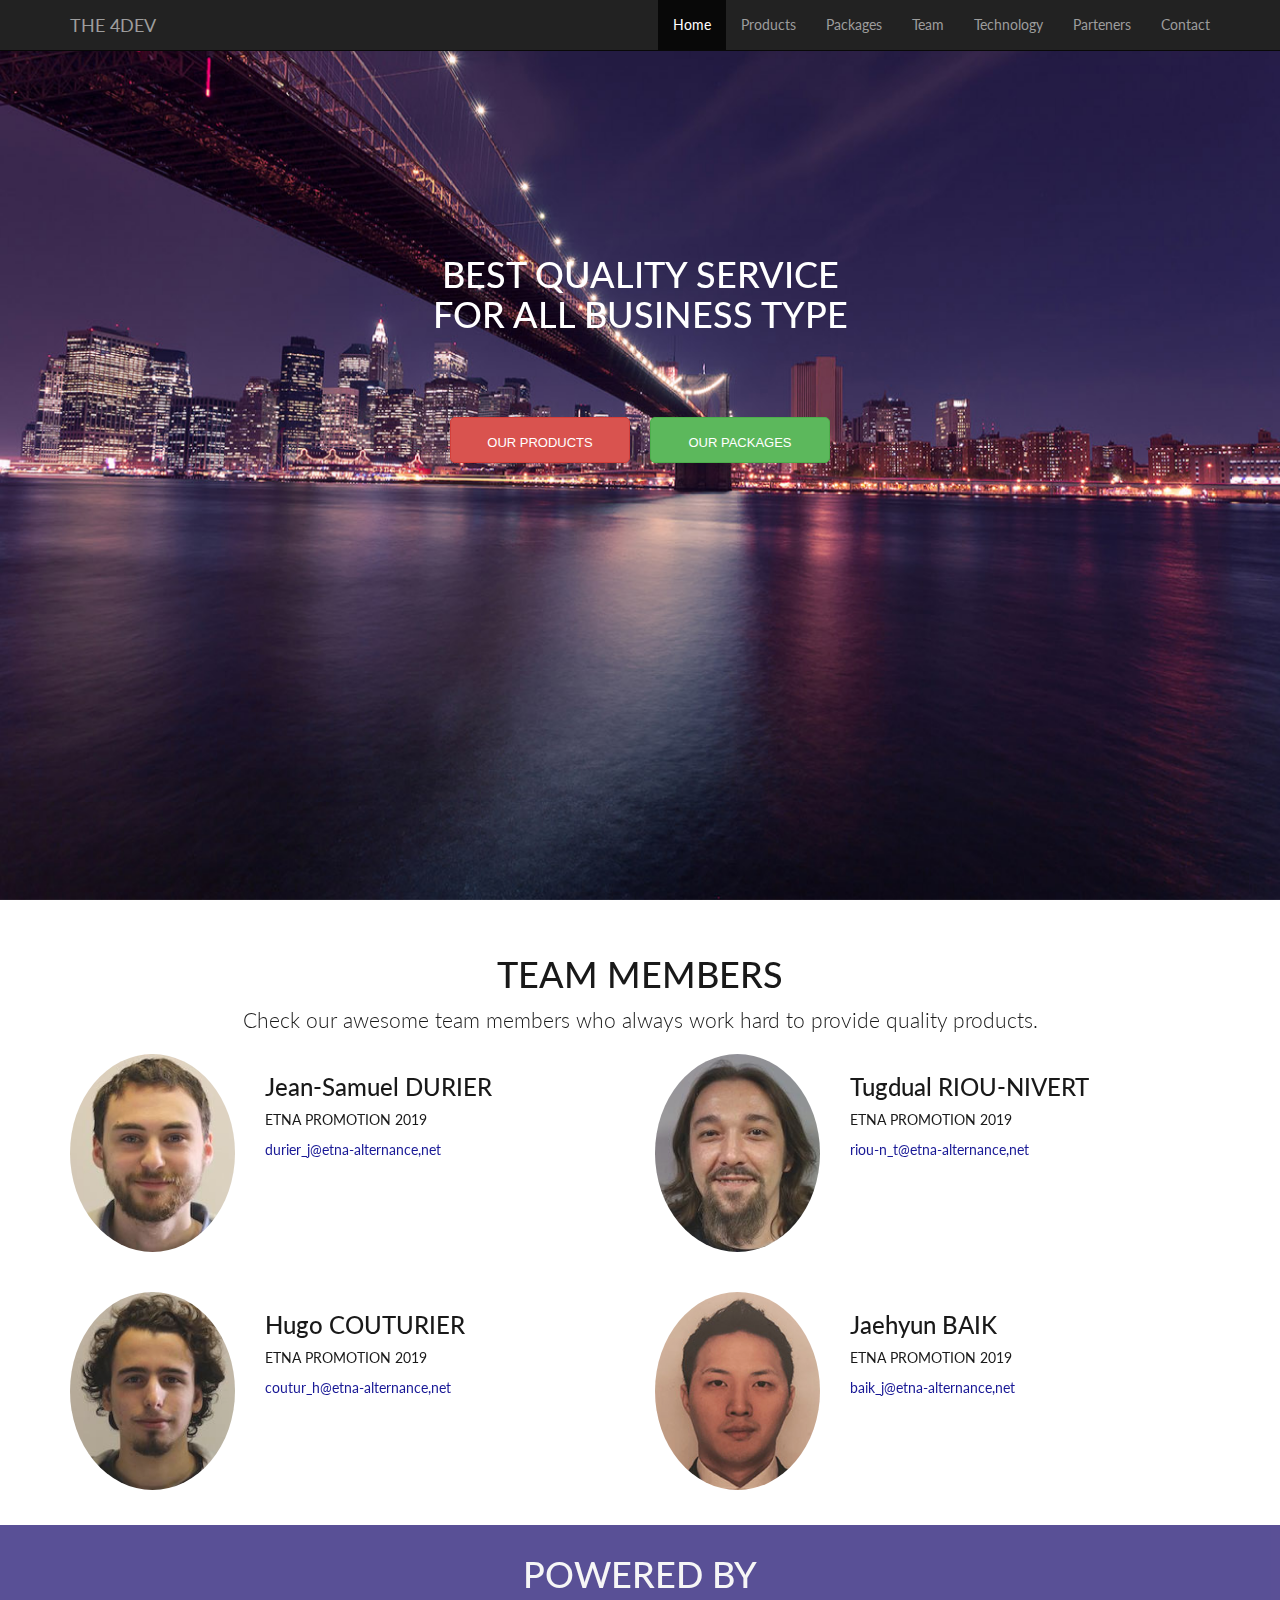
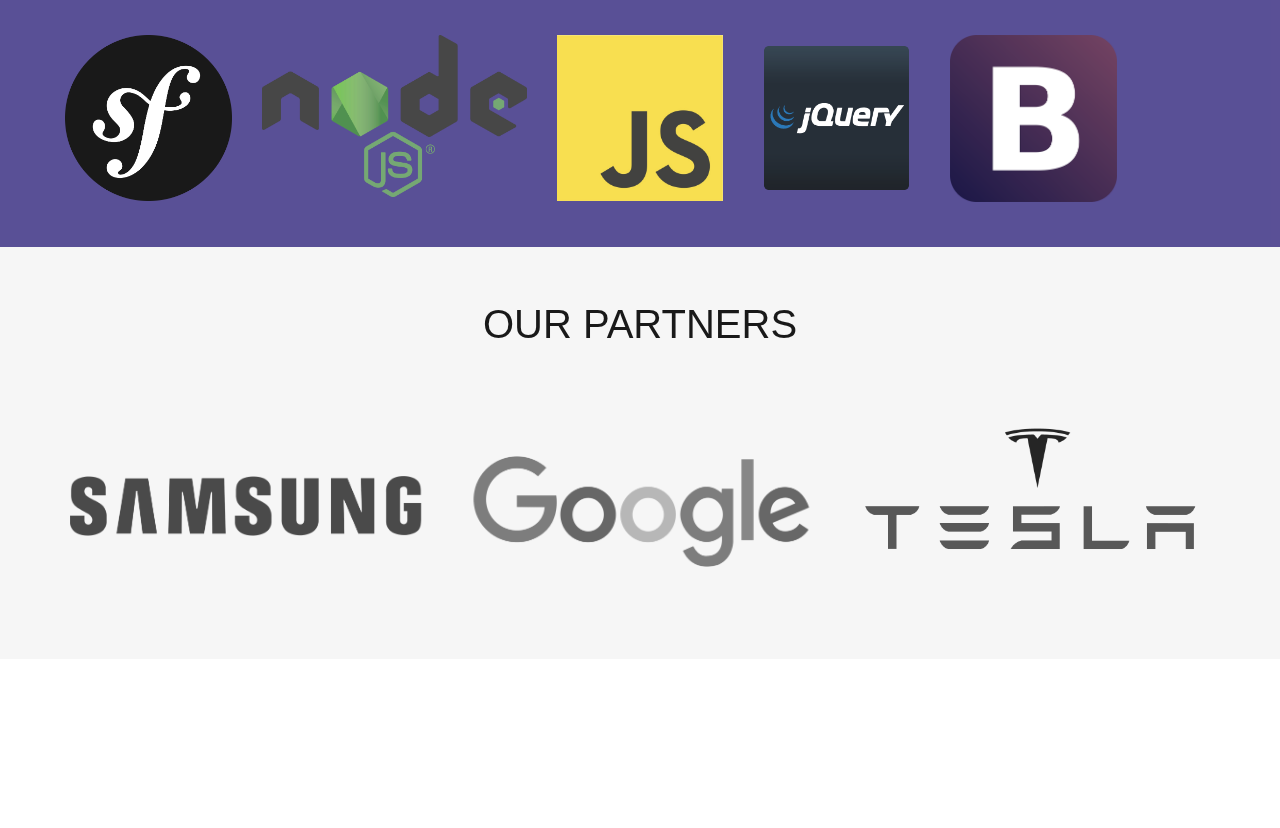
==== commit 5994e5dc: "2" ====
--- a/site.html
+++ b/site.html
@@ -4,7 +4,7 @@
         <meta charset="utf-8">
         <meta name="viewport" content="width=device-width, initial-scale=1">
         <link href="http://cdnjs.cloudflare.com/ajax/libs/font-awesome/4.3.0/css/font-awesome.min.css" rel="stylesheet" type="text/css">
-        <link href="site.css" rel="stylesheet" type="text/css">
+        <link href="css/site.css" rel="stylesheet" type="text/css">
     </head>
     <body>
         <img class="background" src="img/bg3.jpg">
@@ -202,4 +202,4 @@
         <script type="text/javascript" src="http://cdnjs.cloudflare.com/ajax/libs/jquery/2.0.3/jquery.min.js"></script>
         <script type="text/javascript" src="http://netdna.bootstrapcdn.com/bootstrap/3.3.4/js/bootstrap.min.js"></script>
 </body>
-</html>
+</html>--- a/css/site.css
+++ b/css/site.css
@@ -0,0 +1,6884 @@
+@import url('https://fonts.googleapis.com/css?family=Lato|Lato');
+/*!
+ * Default theme for Pingendo 
+ * Homepage: http://pingendo.com  
+ * Copyright 2015 Pingendo 
+ * Licensed under MIT 
+ * Based on Bootstrap v3.3.4
+*/
+#buttons
+{
+    display: inline-block;
+    text-align: center;
+    padding: 13px 35px 13px 35px;
+    border-radius: 4px;
+    margin: 10px;
+    border: none;
+}
+#button1, #button2
+{
+    padding-bottom: 20px;
+    width: 200px;
+    padding: 10px;
+     display: inline-block;
+    text-align: center;
+}
+button p1
+{
+    font-family: sans-serif;
+    font-size: 13px;
+}
+#s1
+{
+    display: inline-block;
+    text-align: center;
+    width: 100%;
+    height: 100%;
+}
+
+.background {
+  z-index: -2;
+  width: 100%;
+    height: 100%;
+  position: fixed;
+}
+#s1 .container
+{
+    padding-top: 200px;
+}
+#s1 h1 
+{
+  color: white;
+}
+#s3 
+{
+    padding-top: 0;
+    background-color: darkslateblue;
+    opacity: 0.9;
+}
+#s3 a img:hover {
+  filter: invert(100%);
+  -webkit-filter: invert(100%);
+}
+#s4 a img {
+  -webkit-filter: grayscale(100%);
+  filter: grayscale(100%);
+}
+#s4 #samsunglogo {
+  padding-top: 120px;
+}
+#s3 h1
+{
+    padding-bottom: 30px;
+    color: whitesmoke;
+}
+#s3 .container
+{
+    padding: 10px;
+}
+#s5 .container .row p2
+{
+    color: darkblue;
+}
+
+#team1
+{
+    padding-bottom: 40px;
+}
+
+
+#s4 h1 {
+  font-size: 40px;
+  font-family: helvetica, sans-serif;
+}
+#s4 #googlelogo {
+  padding-top: 80px;
+}
+#s4 a img:hover {
+  -webkit-filter: grayscale(0%);
+  filter: grayscale(0%);
+}
+#s4 {
+  background-color: whitesmoke;
+    opacity: 0.9;
+}
+
+#footer .text-left {
+  color: white;
+}
+#social a:hover {
+  filter: invert(50%);
+  -webkit-filter: invert(50%);
+}
+.text-right {
+  color: white;
+  font-size: 20px;
+}
+#s5 {
+  background-color: white;
+    opacity: 0.9;
+}
+/*! normalize.css v3.0.2 | MIT License | git.io/normalize */
+html {
+  font-family: sans-serif;
+  -ms-text-size-adjust: 100%;
+  -webkit-text-size-adjust: 100%;
+}
+body {
+  margin: 0;
+}
+article,
+aside,
+details,
+figcaption,
+figure,
+footer,
+header,
+hgroup,
+main,
+menu,
+nav,
+section,
+summary {
+  display: block;
+}
+audio,
+canvas,
+progress,
+video {
+  display: inline-block;
+  vertical-align: baseline;
+}
+audio:not([controls]) {
+  display: none;
+  height: 0;
+}
+[hidden],
+template {
+  display: none;
+}
+a {
+  background-color: transparent;
+}
+a:active,
+a:hover {
+  outline: 0;
+}
+abbr[title] {
+  border-bottom: 1px dotted;
+}
+b,
+strong {
+  font-weight: bold;
+}
+dfn {
+  font-style: italic;
+}
+h1 {
+  font-size: 2em;
+  margin: 0.67em 0;
+}
+mark {
+  background: #ff0;
+  color: #000;
+}
+small {
+  font-size: 80%;
+}
+sub,
+sup {
+  font-size: 75%;
+  line-height: 0;
+  position: relative;
+  vertical-align: baseline;
+}
+sup {
+  top: -0.5em;
+}
+sub {
+  bottom: -0.25em;
+}
+img {
+  border: 0;
+}
+svg:not(:root) {
+  overflow: hidden;
+}
+figure {
+  margin: 1em 40px;
+}
+hr {
+  -moz-box-sizing: content-box;
+  box-sizing: content-box;
+  height: 0;
+}
+pre {
+  overflow: auto;
+}
+code,
+kbd,
+pre,
+samp {
+  font-family: monospace, monospace;
+  font-size: 1em;
+}
+button,
+input,
+optgroup,
+select,
+textarea {
+  color: inherit;
+  font: inherit;
+  margin: 0;
+}
+button {
+  overflow: visible;
+}
+button,
+select {
+  text-transform: none;
+}
+button,
+html input[type="button"],
+input[type="reset"],
+input[type="submit"] {
+  -webkit-appearance: button;
+  cursor: pointer;
+}
+button[disabled],
+html input[disabled] {
+  cursor: default;
+}
+button::-moz-focus-inner,
+input::-moz-focus-inner {
+  border: 0;
+  padding: 0;
+}
+input {
+  line-height: normal;
+}
+input[type="checkbox"],
+input[type="radio"] {
+  box-sizing: border-box;
+  padding: 0;
+}
+input[type="number"]::-webkit-inner-spin-button,
+input[type="number"]::-webkit-outer-spin-button {
+  height: auto;
+}
+input[type="search"] {
+  -webkit-appearance: textfield;
+  -moz-box-sizing: content-box;
+  -webkit-box-sizing: content-box;
+  box-sizing: content-box;
+}
+input[type="search"]::-webkit-search-cancel-button,
+input[type="search"]::-webkit-search-decoration {
+  -webkit-appearance: none;
+}
+fieldset {
+  border: 1px solid #c0c0c0;
+  margin: 0 2px;
+  padding: 0.35em 0.625em 0.75em;
+}
+legend {
+  border: 0;
+  padding: 0;
+}
+textarea {
+  overflow: auto;
+}
+optgroup {
+  font-weight: bold;
+}
+table {
+  border-collapse: collapse;
+  border-spacing: 0;
+}
+td,
+th {
+  padding: 0;
+}
+/*! Source: https://github.com/h5bp/html5-boilerplate/blob/master/src/css/main.css */
+@media print {
+  *,
+  *:before,
+  *:after {
+    background: transparent !important;
+    color: #000 !important;
+    box-shadow: none !important;
+    text-shadow: none !important;
+  }
+  a,
+  a:visited {
+    text-decoration: underline;
+  }
+  a[href]:after {
+    content: " (" attr(href) ")";
+  }
+  abbr[title]:after {
+    content: " (" attr(title) ")";
+  }
+  a[href^="#"]:after,
+  a[href^="javascript:"]:after {
+    content: "";
+  }
+  pre,
+  blockquote {
+    border: 1px solid #999;
+    page-break-inside: avoid;
+  }
+  thead {
+    display: table-header-group;
+  }
+  tr,
+  img {
+    page-break-inside: avoid;
+  }
+  img {
+    max-width: 100% !important;
+  }
+  p,
+  h2,
+  h3 {
+    orphans: 3;
+    widows: 3;
+  }
+  h2,
+  h3 {
+    page-break-after: avoid;
+  }
+  select {
+    background: #fff !important;
+  }
+  .navbar {
+    display: none;
+  }
+  .btn > .caret,
+  .dropup > .btn > .caret {
+    border-top-color: #000 !important;
+  }
+  .label {
+    border: 1px solid #000;
+  }
+  .table {
+    border-collapse: collapse !important;
+  }
+  .table td,
+  .table th {
+    background-color: #fff !important;
+  }
+  .table-bordered th,
+  .table-bordered td {
+    border: 1px solid #ddd !important;
+  }
+}
+@font-face {
+  font-family: 'Glyphicons Halflings';
+  src: url('../fonts/glyphicons-halflings-regular.eot');
+  src: url('../fonts/glyphicons-halflings-regular.eot?#iefix') format('embedded-opentype'), url('../fonts/glyphicons-halflings-regular.woff2') format('woff2'), url('../fonts/glyphicons-halflings-regular.woff') format('woff'), url('../fonts/glyphicons-halflings-regular.ttf') format('truetype'), url('../fonts/glyphicons-halflings-regular.svg#glyphicons_halflingsregular') format('svg');
+}
+.glyphicon {
+  position: relative;
+  top: 1px;
+  display: inline-block;
+  font-family: 'Glyphicons Halflings';
+  font-style: normal;
+  font-weight: normal;
+  line-height: 1;
+  -webkit-font-smoothing: antialiased;
+  -moz-osx-font-smoothing: grayscale;
+}
+.glyphicon-asterisk:before {
+  content: "\2a";
+}
+.glyphicon-plus:before {
+  content: "\2b";
+}
+.glyphicon-euro:before,
+.glyphicon-eur:before {
+  content: "\20ac";
+}
+.glyphicon-minus:before {
+  content: "\2212";
+}
+.glyphicon-cloud:before {
+  content: "\2601";
+}
+.glyphicon-envelope:before {
+  content: "\2709";
+}
+.glyphicon-pencil:before {
+  content: "\270f";
+}
+.glyphicon-glass:before {
+  content: "\e001";
+}
+.glyphicon-music:before {
+  content: "\e002";
+}
+.glyphicon-search:before {
+  content: "\e003";
+}
+.glyphicon-heart:before {
+  content: "\e005";
+}
+.glyphicon-star:before {
+  content: "\e006";
+}
+.glyphicon-star-empty:before {
+  content: "\e007";
+}
+.glyphicon-user:before {
+  content: "\e008";
+}
+.glyphicon-film:before {
+  content: "\e009";
+}
+.glyphicon-th-large:before {
+  content: "\e010";
+}
+.glyphicon-th:before {
+  content: "\e011";
+}
+.glyphicon-th-list:before {
+  content: "\e012";
+}
+.glyphicon-ok:before {
+  content: "\e013";
+}
+.glyphicon-remove:before {
+  content: "\e014";
+}
+.glyphicon-zoom-in:before {
+  content: "\e015";
+}
+.glyphicon-zoom-out:before {
+  content: "\e016";
+}
+.glyphicon-off:before {
+  content: "\e017";
+}
+.glyphicon-signal:before {
+  content: "\e018";
+}
+.glyphicon-cog:before {
+  content: "\e019";
+}
+.glyphicon-trash:before {
+  content: "\e020";
+}
+.glyphicon-home:before {
+  content: "\e021";
+}
+.glyphicon-file:before {
+  content: "\e022";
+}
+.glyphicon-time:before {
+  content: "\e023";
+}
+.glyphicon-road:before {
+  content: "\e024";
+}
+.glyphicon-download-alt:before {
+  content: "\e025";
+}
+.glyphicon-download:before {
+  content: "\e026";
+}
+.glyphicon-upload:before {
+  content: "\e027";
+}
+.glyphicon-inbox:before {
+  content: "\e028";
+}
+.glyphicon-play-circle:before {
+  content: "\e029";
+}
+.glyphicon-repeat:before {
+  content: "\e030";
+}
+.glyphicon-refresh:before {
+  content: "\e031";
+}
+.glyphicon-list-alt:before {
+  content: "\e032";
+}
+.glyphicon-lock:before {
+  content: "\e033";
+}
+.glyphicon-flag:before {
+  content: "\e034";
+}
+.glyphicon-headphones:before {
+  content: "\e035";
+}
+.glyphicon-volume-off:before {
+  content: "\e036";
+}
+.glyphicon-volume-down:before {
+  content: "\e037";
+}
+.glyphicon-volume-up:before {
+  content: "\e038";
+}
+.glyphicon-qrcode:before {
+  content: "\e039";
+}
+.glyphicon-barcode:before {
+  content: "\e040";
+}
+.glyphicon-tag:before {
+  content: "\e041";
+}
+.glyphicon-tags:before {
+  content: "\e042";
+}
+.glyphicon-book:before {
+  content: "\e043";
+}
+.glyphicon-bookmark:before {
+  content: "\e044";
+}
+.glyphicon-print:before {
+  content: "\e045";
+}
+.glyphicon-camera:before {
+  content: "\e046";
+}
+.glyphicon-font:before {
+  content: "\e047";
+}
+.glyphicon-bold:before {
+  content: "\e048";
+}
+.glyphicon-italic:before {
+  content: "\e049";
+}
+.glyphicon-text-height:before {
+  content: "\e050";
+}
+.glyphicon-text-width:before {
+  content: "\e051";
+}
+.glyphicon-align-left:before {
+  content: "\e052";
+}
+.glyphicon-align-center:before {
+  content: "\e053";
+}
+.glyphicon-align-right:before {
+  content: "\e054";
+}
+.glyphicon-align-justify:before {
+  content: "\e055";
+}
+.glyphicon-list:before {
+  content: "\e056";
+}
+.glyphicon-indent-left:before {
+  content: "\e057";
+}
+.glyphicon-indent-right:before {
+  content: "\e058";
+}
+.glyphicon-facetime-video:before {
+  content: "\e059";
+}
+.glyphicon-picture:before {
+  content: "\e060";
+}
+.glyphicon-map-marker:before {
+  content: "\e062";
+}
+.glyphicon-adjust:before {
+  content: "\e063";
+}
+.glyphicon-tint:before {
+  content: "\e064";
+}
+.glyphicon-edit:before {
+  content: "\e065";
+}
+.glyphicon-share:before {
+  content: "\e066";
+}
+.glyphicon-check:before {
+  content: "\e067";
+}
+.glyphicon-move:before {
+  content: "\e068";
+}
+.glyphicon-step-backward:before {
+  content: "\e069";
+}
+.glyphicon-fast-backward:before {
+  content: "\e070";
+}
+.glyphicon-backward:before {
+  content: "\e071";
+}
+.glyphicon-play:before {
+  content: "\e072";
+}
+.glyphicon-pause:before {
+  content: "\e073";
+}
+.glyphicon-stop:before {
+  content: "\e074";
+}
+.glyphicon-forward:before {
+  content: "\e075";
+}
+.glyphicon-fast-forward:before {
+  content: "\e076";
+}
+.glyphicon-step-forward:before {
+  content: "\e077";
+}
+.glyphicon-eject:before {
+  content: "\e078";
+}
+.glyphicon-chevron-left:before {
+  content: "\e079";
+}
+.glyphicon-chevron-right:before {
+  content: "\e080";
+}
+.glyphicon-plus-sign:before {
+  content: "\e081";
+}
+.glyphicon-minus-sign:before {
+  content: "\e082";
+}
+.glyphicon-remove-sign:before {
+  content: "\e083";
+}
+.glyphicon-ok-sign:before {
+  content: "\e084";
+}
+.glyphicon-question-sign:before {
+  content: "\e085";
+}
+.glyphicon-info-sign:before {
+  content: "\e086";
+}
+.glyphicon-screenshot:before {
+  content: "\e087";
+}
+.glyphicon-remove-circle:before {
+  content: "\e088";
+}
+.glyphicon-ok-circle:before {
+  content: "\e089";
+}
+.glyphicon-ban-circle:before {
+  content: "\e090";
+}
+.glyphicon-arrow-left:before {
+  content: "\e091";
+}
+.glyphicon-arrow-right:before {
+  content: "\e092";
+}
+.glyphicon-arrow-up:before {
+  content: "\e093";
+}
+.glyphicon-arrow-down:before {
+  content: "\e094";
+}
+.glyphicon-share-alt:before {
+  content: "\e095";
+}
+.glyphicon-resize-full:before {
+  content: "\e096";
+}
+.glyphicon-resize-small:before {
+  content: "\e097";
+}
+.glyphicon-exclamation-sign:before {
+  content: "\e101";
+}
+.glyphicon-gift:before {
+  content: "\e102";
+}
+.glyphicon-leaf:before {
+  content: "\e103";
+}
+.glyphicon-fire:before {
+  content: "\e104";
+}
+.glyphicon-eye-open:before {
+  content: "\e105";
+}
+.glyphicon-eye-close:before {
+  content: "\e106";
+}
+.glyphicon-warning-sign:before {
+  content: "\e107";
+}
+.glyphicon-plane:before {
+  content: "\e108";
+}
+.glyphicon-calendar:before {
+  content: "\e109";
+}
+.glyphicon-random:before {
+  content: "\e110";
+}
+.glyphicon-comment:before {
+  content: "\e111";
+}
+.glyphicon-magnet:before {
+  content: "\e112";
+}
+.glyphicon-chevron-up:before {
+  content: "\e113";
+}
+.glyphicon-chevron-down:before {
+  content: "\e114";
+}
+.glyphicon-retweet:before {
+  content: "\e115";
+}
+.glyphicon-shopping-cart:before {
+  content: "\e116";
+}
+.glyphicon-folder-close:before {
+  content: "\e117";
+}
+.glyphicon-folder-open:before {
+  content: "\e118";
+}
+.glyphicon-resize-vertical:before {
+  content: "\e119";
+}
+.glyphicon-resize-horizontal:before {
+  content: "\e120";
+}
+.glyphicon-hdd:before {
+  content: "\e121";
+}
+.glyphicon-bullhorn:before {
+  content: "\e122";
+}
+.glyphicon-bell:before {
+  content: "\e123";
+}
+.glyphicon-certificate:before {
+  content: "\e124";
+}
+.glyphicon-thumbs-up:before {
+  content: "\e125";
+}
+.glyphicon-thumbs-down:before {
+  content: "\e126";
+}
+.glyphicon-hand-right:before {
+  content: "\e127";
+}
+.glyphicon-hand-left:before {
+  content: "\e128";
+}
+.glyphicon-hand-up:before {
+  content: "\e129";
+}
+.glyphicon-hand-down:before {
+  content: "\e130";
+}
+.glyphicon-circle-arrow-right:before {
+  content: "\e131";
+}
+.glyphicon-circle-arrow-left:before {
+  content: "\e132";
+}
+.glyphicon-circle-arrow-up:before {
+  content: "\e133";
+}
+.glyphicon-circle-arrow-down:before {
+  content: "\e134";
+}
+.glyphicon-globe:before {
+  content: "\e135";
+}
+.glyphicon-wrench:before {
+  content: "\e136";
+}
+.glyphicon-tasks:before {
+  content: "\e137";
+}
+.glyphicon-filter:before {
+  content: "\e138";
+}
+.glyphicon-briefcase:before {
+  content: "\e139";
+}
+.glyphicon-fullscreen:before {
+  content: "\e140";
+}
+.glyphicon-dashboard:before {
+  content: "\e141";
+}
+.glyphicon-paperclip:before {
+  content: "\e142";
+}
+.glyphicon-heart-empty:before {
+  content: "\e143";
+}
+.glyphicon-link:before {
+  content: "\e144";
+}
+.glyphicon-phone:before {
+  content: "\e145";
+}
+.glyphicon-pushpin:before {
+  content: "\e146";
+}
+.glyphicon-usd:before {
+  content: "\e148";
+}
+.glyphicon-gbp:before {
+  content: "\e149";
+}
+.glyphicon-sort:before {
+  content: "\e150";
+}
+.glyphicon-sort-by-alphabet:before {
+  content: "\e151";
+}
+.glyphicon-sort-by-alphabet-alt:before {
+  content: "\e152";
+}
+.glyphicon-sort-by-order:before {
+  content: "\e153";
+}
+.glyphicon-sort-by-order-alt:before {
+  content: "\e154";
+}
+.glyphicon-sort-by-attributes:before {
+  content: "\e155";
+}
+.glyphicon-sort-by-attributes-alt:before {
+  content: "\e156";
+}
+.glyphicon-unchecked:before {
+  content: "\e157";
+}
+.glyphicon-expand:before {
+  content: "\e158";
+}
+.glyphicon-collapse-down:before {
+  content: "\e159";
+}
+.glyphicon-collapse-up:before {
+  content: "\e160";
+}
+.glyphicon-log-in:before {
+  content: "\e161";
+}
+.glyphicon-flash:before {
+  content: "\e162";
+}
+.glyphicon-log-out:before {
+  content: "\e163";
+}
+.glyphicon-new-window:before {
+  content: "\e164";
+}
+.glyphicon-record:before {
+  content: "\e165";
+}
+.glyphicon-save:before {
+  content: "\e166";
+}
+.glyphicon-open:before {
+  content: "\e167";
+}
+.glyphicon-saved:before {
+  content: "\e168";
+}
+.glyphicon-import:before {
+  content: "\e169";
+}
+.glyphicon-export:before {
+  content: "\e170";
+}
+.glyphicon-send:before {
+  content: "\e171";
+}
+.glyphicon-floppy-disk:before {
+  content: "\e172";
+}
+.glyphicon-floppy-saved:before {
+  content: "\e173";
+}
+.glyphicon-floppy-remove:before {
+  content: "\e174";
+}
+.glyphicon-floppy-save:before {
+  content: "\e175";
+}
+.glyphicon-floppy-open:before {
+  content: "\e176";
+}
+.glyphicon-credit-card:before {
+  content: "\e177";
+}
+.glyphicon-transfer:before {
+  content: "\e178";
+}
+.glyphicon-cutlery:before {
+  content: "\e179";
+}
+.glyphicon-header:before {
+  content: "\e180";
+}
+.glyphicon-compressed:before {
+  content: "\e181";
+}
+.glyphicon-earphone:before {
+  content: "\e182";
+}
+.glyphicon-phone-alt:before {
+  content: "\e183";
+}
+.glyphicon-tower:before {
+  content: "\e184";
+}
+.glyphicon-stats:before {
+  content: "\e185";
+}
+.glyphicon-sd-video:before {
+  content: "\e186";
+}
+.glyphicon-hd-video:before {
+  content: "\e187";
+}
+.glyphicon-subtitles:before {
+  content: "\e188";
+}
+.glyphicon-sound-stereo:before {
+  content: "\e189";
+}
+.glyphicon-sound-dolby:before {
+  content: "\e190";
+}
+.glyphicon-sound-5-1:before {
+  content: "\e191";
+}
+.glyphicon-sound-6-1:before {
+  content: "\e192";
+}
+.glyphicon-sound-7-1:before {
+  content: "\e193";
+}
+.glyphicon-copyright-mark:before {
+  content: "\e194";
+}
+.glyphicon-registration-mark:before {
+  content: "\e195";
+}
+.glyphicon-cloud-download:before {
+  content: "\e197";
+}
+.glyphicon-cloud-upload:before {
+  content: "\e198";
+}
+.glyphicon-tree-conifer:before {
+  content: "\e199";
+}
+.glyphicon-tree-deciduous:before {
+  content: "\e200";
+}
+.glyphicon-cd:before {
+  content: "\e201";
+}
+.glyphicon-save-file:before {
+  content: "\e202";
+}
+.glyphicon-open-file:before {
+  content: "\e203";
+}
+.glyphicon-level-up:before {
+  content: "\e204";
+}
+.glyphicon-copy:before {
+  content: "\e205";
+}
+.glyphicon-paste:before {
+  content: "\e206";
+}
+.glyphicon-alert:before {
+  content: "\e209";
+}
+.glyphicon-equalizer:before {
+  content: "\e210";
+}
+.glyphicon-king:before {
+  content: "\e211";
+}
+.glyphicon-queen:before {
+  content: "\e212";
+}
+.glyphicon-pawn:before {
+  content: "\e213";
+}
+.glyphicon-bishop:before {
+  content: "\e214";
+}
+.glyphicon-knight:before {
+  content: "\e215";
+}
+.glyphicon-baby-formula:before {
+  content: "\e216";
+}
+.glyphicon-tent:before {
+  content: "\26fa";
+}
+.glyphicon-blackboard:before {
+  content: "\e218";
+}
+.glyphicon-bed:before {
+  content: "\e219";
+}
+.glyphicon-apple:before {
+  content: "\f8ff";
+}
+.glyphicon-erase:before {
+  content: "\e221";
+}
+.glyphicon-hourglass:before {
+  content: "\231b";
+}
+.glyphicon-lamp:before {
+  content: "\e223";
+}
+.glyphicon-duplicate:before {
+  content: "\e224";
+}
+.glyphicon-piggy-bank:before {
+  content: "\e225";
+}
+.glyphicon-scissors:before {
+  content: "\e226";
+}
+.glyphicon-bitcoin:before {
+  content: "\e227";
+}
+.glyphicon-btc:before {
+  content: "\e227";
+}
+.glyphicon-xbt:before {
+  content: "\e227";
+}
+.glyphicon-yen:before {
+  content: "\00a5";
+}
+.glyphicon-jpy:before {
+  content: "\00a5";
+}
+.glyphicon-ruble:before {
+  content: "\20bd";
+}
+.glyphicon-rub:before {
+  content: "\20bd";
+}
+.glyphicon-scale:before {
+  content: "\e230";
+}
+.glyphicon-ice-lolly:before {
+  content: "\e231";
+}
+.glyphicon-ice-lolly-tasted:before {
+  content: "\e232";
+}
+.glyphicon-education:before {
+  content: "\e233";
+}
+.glyphicon-option-horizontal:before {
+  content: "\e234";
+}
+.glyphicon-option-vertical:before {
+  content: "\e235";
+}
+.glyphicon-menu-hamburger:before {
+  content: "\e236";
+}
+.glyphicon-modal-window:before {
+  content: "\e237";
+}
+.glyphicon-oil:before {
+  content: "\e238";
+}
+.glyphicon-grain:before {
+  content: "\e239";
+}
+.glyphicon-sunglasses:before {
+  content: "\e240";
+}
+.glyphicon-text-size:before {
+  content: "\e241";
+}
+.glyphicon-text-color:before {
+  content: "\e242";
+}
+.glyphicon-text-background:before {
+  content: "\e243";
+}
+.glyphicon-object-align-top:before {
+  content: "\e244";
+}
+.glyphicon-object-align-bottom:before {
+  content: "\e245";
+}
+.glyphicon-object-align-horizontal:before {
+  content: "\e246";
+}
+.glyphicon-object-align-left:before {
+  content: "\e247";
+}
+.glyphicon-object-align-vertical:before {
+  content: "\e248";
+}
+.glyphicon-object-align-right:before {
+  content: "\e249";
+}
+.glyphicon-triangle-right:before {
+  content: "\e250";
+}
+.glyphicon-triangle-left:before {
+  content: "\e251";
+}
+.glyphicon-triangle-bottom:before {
+  content: "\e252";
+}
+.glyphicon-triangle-top:before {
+  content: "\e253";
+}
+.glyphicon-console:before {
+  content: "\e254";
+}
+.glyphicon-superscript:before {
+  content: "\e255";
+}
+.glyphicon-subscript:before {
+  content: "\e256";
+}
+.glyphicon-menu-left:before {
+  content: "\e257";
+}
+.glyphicon-menu-right:before {
+  content: "\e258";
+}
+.glyphicon-menu-down:before {
+  content: "\e259";
+}
+.glyphicon-menu-up:before {
+  content: "\e260";
+}
+* {
+  -webkit-box-sizing: border-box;
+  -moz-box-sizing: border-box;
+  box-sizing: border-box;
+}
+*:before,
+*:after {
+  -webkit-box-sizing: border-box;
+  -moz-box-sizing: border-box;
+  box-sizing: border-box;
+}
+html {
+  font-size: 10px;
+  -webkit-tap-highlight-color: rgba(0, 0, 0, 0);
+}
+body {
+  font-family: Lato;
+  font-size: 14px;
+  line-height: 1.42857143;
+  color: #000000;
+  background-color: #ffffff;
+}
+input,
+button,
+select,
+textarea {
+  font-family: inherit;
+  font-size: inherit;
+  line-height: inherit;
+}
+a {
+  color: #337cbb;
+  text-decoration: none;
+}
+a:hover,
+a:focus {
+  color: #23547f;
+  text-decoration: underline;
+}
+a:focus {
+  outline: thin dotted;
+  outline: 5px auto -webkit-focus-ring-color;
+  outline-offset: -2px;
+}
+figure {
+  margin: 0;
+}
+img {
+  vertical-align: middle;
+}
+.img-responsive,
+.thumbnail > img,
+.thumbnail a > img,
+.carousel-inner > .item > img,
+.carousel-inner > .item > a > img {
+  display: block;
+  max-width: 100%;
+  height: auto;
+}
+.img-rounded {
+  border-radius: 5px;
+}
+.img-thumbnail {
+  padding: 4px;
+  line-height: 1.42857143;
+  background-color: #ffffff;
+  border: 1px solid #dddddd;
+  border-radius: 4px;
+  -webkit-transition: all 0.2s ease-in-out;
+  -o-transition: all 0.2s ease-in-out;
+  transition: all 0.2s ease-in-out;
+  display: inline-block;
+  max-width: 100%;
+  height: auto;
+}
+.img-circle {
+  border-radius: 50%;
+}
+hr {
+  margin-top: 20px;
+  margin-bottom: 20px;
+  border: 0;
+  border-top: 1px solid #eeeeee;
+}
+.sr-only {
+  position: absolute;
+  width: 1px;
+  height: 1px;
+  margin: -1px;
+  padding: 0;
+  overflow: hidden;
+  clip: rect(0, 0, 0, 0);
+  border: 0;
+}
+.sr-only-focusable:active,
+.sr-only-focusable:focus {
+  position: static;
+  width: auto;
+  height: auto;
+  margin: 0;
+  overflow: visible;
+  clip: auto;
+}
+[role="button"] {
+  cursor: pointer;
+}
+h1,
+h2,
+h3,
+h4,
+h5,
+h6,
+.h1,
+.h2,
+.h3,
+.h4,
+.h5,
+.h6 {
+  font-family: Lato;
+  font-weight: 500;
+  line-height: 1.1;
+  color: inherit;
+}
+h1 small,
+h2 small,
+h3 small,
+h4 small,
+h5 small,
+h6 small,
+.h1 small,
+.h2 small,
+.h3 small,
+.h4 small,
+.h5 small,
+.h6 small,
+h1 .small,
+h2 .small,
+h3 .small,
+h4 .small,
+h5 .small,
+h6 .small,
+.h1 .small,
+.h2 .small,
+.h3 .small,
+.h4 .small,
+.h5 .small,
+.h6 .small {
+  font-weight: normal;
+  line-height: 1;
+  color: #777777;
+}
+h1,
+.h1,
+h2,
+.h2,
+h3,
+.h3 {
+  margin-top: 20px;
+  margin-bottom: 10px;
+}
+h1 small,
+.h1 small,
+h2 small,
+.h2 small,
+h3 small,
+.h3 small,
+h1 .small,
+.h1 .small,
+h2 .small,
+.h2 .small,
+h3 .small,
+.h3 .small {
+  font-size: 65%;
+}
+h4,
+.h4,
+h5,
+.h5,
+h6,
+.h6 {
+  margin-top: 10px;
+  margin-bottom: 10px;
+}
+h4 small,
+.h4 small,
+h5 small,
+.h5 small,
+h6 small,
+.h6 small,
+h4 .small,
+.h4 .small,
+h5 .small,
+.h5 .small,
+h6 .small,
+.h6 .small {
+  font-size: 75%;
+}
+h1,
+.h1 {
+  font-size: 36px;
+}
+h2,
+.h2 {
+  font-size: 30px;
+}
+h3,
+.h3 {
+  font-size: 24px;
+}
+h4,
+.h4 {
+  font-size: 18px;
+}
+h5,
+.h5 {
+  font-size: 14px;
+}
+h6,
+.h6 {
+  font-size: 12px;
+}
+p {
+  margin: 0 0 10px;
+}
+.lead {
+  margin-bottom: 20px;
+  font-size: 16px;
+  font-weight: 300;
+  line-height: 1.4;
+}
+@media (min-width: 768px) {
+  .lead {
+    font-size: 21px;
+  }
+}
+small,
+.small {
+  font-size: 85%;
+}
+mark,
+.mark {
+  background-color: #f8d9ac;
+  padding: .2em;
+}
+.text-left {
+  text-align: left;
+}
+.text-right {
+  text-align: right;
+}
+.text-center {
+  text-align: center;
+}
+.text-justify {
+  text-align: justify;
+}
+.text-nowrap {
+  white-space: nowrap;
+}
+.text-lowercase {
+  text-transform: lowercase;
+}
+.text-uppercase {
+  text-transform: uppercase;
+}
+.text-capitalize {
+  text-transform: capitalize;
+}
+.text-muted {
+  color: #777777;
+}
+.text-primary {
+  color: #337cbb;
+}
+a.text-primary:hover {
+  color: #286193;
+}
+.text-success {
+  color: #5cb85c;
+}
+a.text-success:hover {
+  color: #449d44;
+}
+.text-info {
+  color: #5bc0de;
+}
+a.text-info:hover {
+  color: #31b0d5;
+}
+.text-warning {
+  color: #f0ad4e;
+}
+a.text-warning:hover {
+  color: #ec971f;
+}
+.text-danger {
+  color: #d9534f;
+}
+a.text-danger:hover {
+  color: #c9302c;
+}
+.bg-primary {
+  color: #fff;
+  background-color: #337cbb;
+}
+a.bg-primary:hover {
+  background-color: #286193;
+}
+.bg-success {
+  background-color: #a3d7a3;
+}
+a.bg-success:hover {
+  background-color: #80c780;
+}
+.bg-info {
+  background-color: #b0e1ef;
+}
+a.bg-info:hover {
+  background-color: #85d0e7;
+}
+.bg-warning {
+  background-color: #f8d9ac;
+}
+a.bg-warning:hover {
+  background-color: #f4c37d;
+}
+.bg-danger {
+  background-color: #eba5a3;
+}
+a.bg-danger:hover {
+  background-color: #e27c79;
+}
+.page-header {
+  padding-bottom: 9px;
+  margin: 40px 0 20px;
+  border-bottom: 1px solid #eeeeee;
+}
+ul,
+ol {
+  margin-top: 0;
+  margin-bottom: 10px;
+}
+ul ul,
+ol ul,
+ul ol,
+ol ol {
+  margin-bottom: 0;
+}
+.list-unstyled {
+  padding-left: 0;
+  list-style: none;
+}
+.list-inline {
+  padding-left: 0;
+  list-style: none;
+  margin-left: -5px;
+}
+.list-inline > li {
+  display: inline-block;
+  padding-left: 5px;
+  padding-right: 5px;
+}
+dl {
+  margin-top: 0;
+  margin-bottom: 20px;
+}
+dt,
+dd {
+  line-height: 1.42857143;
+}
+dt {
+  font-weight: bold;
+}
+dd {
+  margin-left: 0;
+}
+@media (min-width: 768px) {
+  .dl-horizontal dt {
+    float: left;
+    width: 160px;
+    clear: left;
+    text-align: right;
+    overflow: hidden;
+    text-overflow: ellipsis;
+    white-space: nowrap;
+  }
+  .dl-horizontal dd {
+    margin-left: 180px;
+  }
+}
+abbr[title],
+abbr[data-original-title] {
+  cursor: help;
+  border-bottom: 1px dotted #777777;
+}
+.initialism {
+  font-size: 90%;
+  text-transform: uppercase;
+}
+blockquote {
+  padding: 10px 20px;
+  margin: 0 0 20px;
+  font-size: 17.5px;
+  border-left: 5px solid #eeeeee;
+}
+blockquote p:last-child,
+blockquote ul:last-child,
+blockquote ol:last-child {
+  margin-bottom: 0;
+}
+blockquote footer,
+blockquote small,
+blockquote .small {
+  display: block;
+  font-size: 80%;
+  line-height: 1.42857143;
+  color: #777777;
+}
+blockquote footer:before,
+blockquote small:before,
+blockquote .small:before {
+  content: '\2014 \00A0';
+}
+.blockquote-reverse,
+blockquote.pull-right {
+  padding-right: 15px;
+  padding-left: 0;
+  border-right: 5px solid #eeeeee;
+  border-left: 0;
+  text-align: right;
+}
+.blockquote-reverse footer:before,
+blockquote.pull-right footer:before,
+.blockquote-reverse small:before,
+blockquote.pull-right small:before,
+.blockquote-reverse .small:before,
+blockquote.pull-right .small:before {
+  content: '';
+}
+.blockquote-reverse footer:after,
+blockquote.pull-right footer:after,
+.blockquote-reverse small:after,
+blockquote.pull-right small:after,
+.blockquote-reverse .small:after,
+blockquote.pull-right .small:after {
+  content: '\00A0 \2014';
+}
+address {
+  margin-bottom: 20px;
+  font-style: normal;
+  line-height: 1.42857143;
+}
+code,
+kbd,
+pre,
+samp {
+  font-family: Menlo, Monaco, Consolas, "Courier New", monospace;
+}
+code {
+  padding: 2px 4px;
+  font-size: 90%;
+  color: #c7254e;
+  background-color: #f9f2f4;
+  border-radius: 4px;
+}
+kbd {
+  padding: 2px 4px;
+  font-size: 90%;
+  color: #ffffff;
+  background-color: #333333;
+  border-radius: 2px;
+  box-shadow: inset 0 -1px 0 rgba(0, 0, 0, 0.25);
+}
+kbd kbd {
+  padding: 0;
+  font-size: 100%;
+  font-weight: bold;
+  box-shadow: none;
+}
+pre {
+  display: block;
+  padding: 9.5px;
+  margin: 0 0 10px;
+  font-size: 13px;
+  line-height: 1.42857143;
+  word-break: break-all;
+  word-wrap: break-word;
+  color: #333333;
+  background-color: #f5f5f5;
+  border: 1px solid #cccccc;
+  border-radius: 4px;
+}
+pre code {
+  padding: 0;
+  font-size: inherit;
+  color: inherit;
+  white-space: pre-wrap;
+  background-color: transparent;
+  border-radius: 0;
+}
+.pre-scrollable {
+  max-height: 340px;
+  overflow-y: scroll;
+}
+.container {
+  margin-right: auto;
+  margin-left: auto;
+  padding-left: 15px;
+  padding-right: 15px;
+}
+@media (min-width: 768px) {
+  .container {
+    width: 750px;
+  }
+}
+@media (min-width: 992px) {
+  .container {
+    width: 970px;
+  }
+}
+@media (min-width: 1200px) {
+  .container {
+    width: 1170px;
+  }
+}
+.container-fluid {
+  margin-right: auto;
+  margin-left: auto;
+  padding-left: 15px;
+  padding-right: 15px;
+}
+.row {
+  margin-left: -15px;
+  margin-right: -15px;
+}
+.col-xs-1, .col-sm-1, .col-md-1, .col-lg-1, .col-xs-2, .col-sm-2, .col-md-2, .col-lg-2, .col-xs-3, .col-sm-3, .col-md-3, .col-lg-3, .col-xs-4, .col-sm-4, .col-md-4, .col-lg-4, .col-xs-5, .col-sm-5, .col-md-5, .col-lg-5, .col-xs-6, .col-sm-6, .col-md-6, .col-lg-6, .col-xs-7, .col-sm-7, .col-md-7, .col-lg-7, .col-xs-8, .col-sm-8, .col-md-8, .col-lg-8, .col-xs-9, .col-sm-9, .col-md-9, .col-lg-9, .col-xs-10, .col-sm-10, .col-md-10, .col-lg-10, .col-xs-11, .col-sm-11, .col-md-11, .col-lg-11, .col-xs-12, .col-sm-12, .col-md-12, .col-lg-12 {
+  position: relative;
+  min-height: 1px;
+  padding-left: 15px;
+  padding-right: 15px;
+}
+.col-xs-1, .col-xs-2, .col-xs-3, .col-xs-4, .col-xs-5, .col-xs-6, .col-xs-7, .col-xs-8, .col-xs-9, .col-xs-10, .col-xs-11, .col-xs-12 {
+  float: left;
+}
+.col-xs-12 {
+  width: 100%;
+}
+.col-xs-11 {
+  width: 91.66666667%;
+}
+.col-xs-10 {
+  width: 83.33333333%;
+}
+.col-xs-9 {
+  width: 75%;
+}
+.col-xs-8 {
+  width: 66.66666667%;
+}
+.col-xs-7 {
+  width: 58.33333333%;
+}
+.col-xs-6 {
+  width: 50%;
+}
+.col-xs-5 {
+  width: 41.66666667%;
+}
+.col-xs-4 {
+  width: 33.33333333%;
+}
+.col-xs-3 {
+  width: 25%;
+}
+.col-xs-2 {
+  width: 16.66666667%;
+}
+.col-xs-1 {
+  width: 8.33333333%;
+}
+.col-xs-pull-12 {
+  right: 100%;
+}
+.col-xs-pull-11 {
+  right: 91.66666667%;
+}
+.col-xs-pull-10 {
+  right: 83.33333333%;
+}
+.col-xs-pull-9 {
+  right: 75%;
+}
+.col-xs-pull-8 {
+  right: 66.66666667%;
+}
+.col-xs-pull-7 {
+  right: 58.33333333%;
+}
+.col-xs-pull-6 {
+  right: 50%;
+}
+.col-xs-pull-5 {
+  right: 41.66666667%;
+}
+.col-xs-pull-4 {
+  right: 33.33333333%;
+}
+.col-xs-pull-3 {
+  right: 25%;
+}
+.col-xs-pull-2 {
+  right: 16.66666667%;
+}
+.col-xs-pull-1 {
+  right: 8.33333333%;
+}
+.col-xs-pull-0 {
+  right: auto;
+}
+.col-xs-push-12 {
+  left: 100%;
+}
+.col-xs-push-11 {
+  left: 91.66666667%;
+}
+.col-xs-push-10 {
+  left: 83.33333333%;
+}
+.col-xs-push-9 {
+  left: 75%;
+}
+.col-xs-push-8 {
+  left: 66.66666667%;
+}
+.col-xs-push-7 {
+  left: 58.33333333%;
+}
+.col-xs-push-6 {
+  left: 50%;
+}
+.col-xs-push-5 {
+  left: 41.66666667%;
+}
+.col-xs-push-4 {
+  left: 33.33333333%;
+}
+.col-xs-push-3 {
+  left: 25%;
+}
+.col-xs-push-2 {
+  left: 16.66666667%;
+}
+.col-xs-push-1 {
+  left: 8.33333333%;
+}
+.col-xs-push-0 {
+  left: auto;
+}
+.col-xs-offset-12 {
+  margin-left: 100%;
+}
+.col-xs-offset-11 {
+  margin-left: 91.66666667%;
+}
+.col-xs-offset-10 {
+  margin-left: 83.33333333%;
+}
+.col-xs-offset-9 {
+  margin-left: 75%;
+}
+.col-xs-offset-8 {
+  margin-left: 66.66666667%;
+}
+.col-xs-offset-7 {
+  margin-left: 58.33333333%;
+}
+.col-xs-offset-6 {
+  margin-left: 50%;
+}
+.col-xs-offset-5 {
+  margin-left: 41.66666667%;
+}
+.col-xs-offset-4 {
+  margin-left: 33.33333333%;
+}
+.col-xs-offset-3 {
+  margin-left: 25%;
+}
+.col-xs-offset-2 {
+  margin-left: 16.66666667%;
+}
+.col-xs-offset-1 {
+  margin-left: 8.33333333%;
+}
+.col-xs-offset-0 {
+  margin-left: 0%;
+}
+@media (min-width: 768px) {
+  .col-sm-1, .col-sm-2, .col-sm-3, .col-sm-4, .col-sm-5, .col-sm-6, .col-sm-7, .col-sm-8, .col-sm-9, .col-sm-10, .col-sm-11, .col-sm-12 {
+    float: left;
+  }
+  .col-sm-12 {
+    width: 100%;
+  }
+  .col-sm-11 {
+    width: 91.66666667%;
+  }
+  .col-sm-10 {
+    width: 83.33333333%;
+  }
+  .col-sm-9 {
+    width: 75%;
+  }
+  .col-sm-8 {
+    width: 66.66666667%;
+  }
+  .col-sm-7 {
+    width: 58.33333333%;
+  }
+  .col-sm-6 {
+    width: 50%;
+  }
+  .col-sm-5 {
+    width: 41.66666667%;
+  }
+  .col-sm-4 {
+    width: 33.33333333%;
+  }
+  .col-sm-3 {
+    width: 25%;
+  }
+  .col-sm-2 {
+    width: 16.66666667%;
+  }
+  .col-sm-1 {
+    width: 8.33333333%;
+  }
+  .col-sm-pull-12 {
+    right: 100%;
+  }
+  .col-sm-pull-11 {
+    right: 91.66666667%;
+  }
+  .col-sm-pull-10 {
+    right: 83.33333333%;
+  }
+  .col-sm-pull-9 {
+    right: 75%;
+  }
+  .col-sm-pull-8 {
+    right: 66.66666667%;
+  }
+  .col-sm-pull-7 {
+    right: 58.33333333%;
+  }
+  .col-sm-pull-6 {
+    right: 50%;
+  }
+  .col-sm-pull-5 {
+    right: 41.66666667%;
+  }
+  .col-sm-pull-4 {
+    right: 33.33333333%;
+  }
+  .col-sm-pull-3 {
+    right: 25%;
+  }
+  .col-sm-pull-2 {
+    right: 16.66666667%;
+  }
+  .col-sm-pull-1 {
+    right: 8.33333333%;
+  }
+  .col-sm-pull-0 {
+    right: auto;
+  }
+  .col-sm-push-12 {
+    left: 100%;
+  }
+  .col-sm-push-11 {
+    left: 91.66666667%;
+  }
+  .col-sm-push-10 {
+    left: 83.33333333%;
+  }
+  .col-sm-push-9 {
+    left: 75%;
+  }
+  .col-sm-push-8 {
+    left: 66.66666667%;
+  }
+  .col-sm-push-7 {
+    left: 58.33333333%;
+  }
+  .col-sm-push-6 {
+    left: 50%;
+  }
+  .col-sm-push-5 {
+    left: 41.66666667%;
+  }
+  .col-sm-push-4 {
+    left: 33.33333333%;
+  }
+  .col-sm-push-3 {
+    left: 25%;
+  }
+  .col-sm-push-2 {
+    left: 16.66666667%;
+  }
+  .col-sm-push-1 {
+    left: 8.33333333%;
+  }
+  .col-sm-push-0 {
+    left: auto;
+  }
+  .col-sm-offset-12 {
+    margin-left: 100%;
+  }
+  .col-sm-offset-11 {
+    margin-left: 91.66666667%;
+  }
+  .col-sm-offset-10 {
+    margin-left: 83.33333333%;
+  }
+  .col-sm-offset-9 {
+    margin-left: 75%;
+  }
+  .col-sm-offset-8 {
+    margin-left: 66.66666667%;
+  }
+  .col-sm-offset-7 {
+    margin-left: 58.33333333%;
+  }
+  .col-sm-offset-6 {
+    margin-left: 50%;
+  }
+  .col-sm-offset-5 {
+    margin-left: 41.66666667%;
+  }
+  .col-sm-offset-4 {
+    margin-left: 33.33333333%;
+  }
+  .col-sm-offset-3 {
+    margin-left: 25%;
+  }
+  .col-sm-offset-2 {
+    margin-left: 16.66666667%;
+  }
+  .col-sm-offset-1 {
+    margin-left: 8.33333333%;
+  }
+  .col-sm-offset-0 {
+    margin-left: 0%;
+  }
+}
+@media (min-width: 992px) {
+  .col-md-1, .col-md-2, .col-md-3, .col-md-4, .col-md-5, .col-md-6, .col-md-7, .col-md-8, .col-md-9, .col-md-10, .col-md-11, .col-md-12 {
+    float: left;
+  }
+  .col-md-12 {
+    width: 100%;
+  }
+  .col-md-11 {
+    width: 91.66666667%;
+  }
+  .col-md-10 {
+    width: 83.33333333%;
+  }
+  .col-md-9 {
+    width: 75%;
+  }
+  .col-md-8 {
+    width: 66.66666667%;
+  }
+  .col-md-7 {
+    width: 58.33333333%;
+  }
+  .col-md-6 {
+    width: 50%;
+  }
+  .col-md-5 {
+    width: 41.66666667%;
+  }
+  .col-md-4 {
+    width: 33.33333333%;
+  }
+  .col-md-3 {
+    width: 25%;
+  }
+  .col-md-2 {
+    width: 16.66666667%;
+  }
+  .col-md-1 {
+    width: 8.33333333%;
+  }
+  .col-md-pull-12 {
+    right: 100%;
+  }
+  .col-md-pull-11 {
+    right: 91.66666667%;
+  }
+  .col-md-pull-10 {
+    right: 83.33333333%;
+  }
+  .col-md-pull-9 {
+    right: 75%;
+  }
+  .col-md-pull-8 {
+    right: 66.66666667%;
+  }
+  .col-md-pull-7 {
+    right: 58.33333333%;
+  }
+  .col-md-pull-6 {
+    right: 50%;
+  }
+  .col-md-pull-5 {
+    right: 41.66666667%;
+  }
+  .col-md-pull-4 {
+    right: 33.33333333%;
+  }
+  .col-md-pull-3 {
+    right: 25%;
+  }
+  .col-md-pull-2 {
+    right: 16.66666667%;
+  }
+  .col-md-pull-1 {
+    right: 8.33333333%;
+  }
+  .col-md-pull-0 {
+    right: auto;
+  }
+  .col-md-push-12 {
+    left: 100%;
+  }
+  .col-md-push-11 {
+    left: 91.66666667%;
+  }
+  .col-md-push-10 {
+    left: 83.33333333%;
+  }
+  .col-md-push-9 {
+    left: 75%;
+  }
+  .col-md-push-8 {
+    left: 66.66666667%;
+  }
+  .col-md-push-7 {
+    left: 58.33333333%;
+  }
+  .col-md-push-6 {
+    left: 50%;
+  }
+  .col-md-push-5 {
+    left: 41.66666667%;
+  }
+  .col-md-push-4 {
+    left: 33.33333333%;
+  }
+  .col-md-push-3 {
+    left: 25%;
+  }
+  .col-md-push-2 {
+    left: 16.66666667%;
+  }
+  .col-md-push-1 {
+    left: 8.33333333%;
+  }
+  .col-md-push-0 {
+    left: auto;
+  }
+  .col-md-offset-12 {
+    margin-left: 100%;
+  }
+  .col-md-offset-11 {
+    margin-left: 91.66666667%;
+  }
+  .col-md-offset-10 {
+    margin-left: 83.33333333%;
+  }
+  .col-md-offset-9 {
+    margin-left: 75%;
+  }
+  .col-md-offset-8 {
+    margin-left: 66.66666667%;
+  }
+  .col-md-offset-7 {
+    margin-left: 58.33333333%;
+  }
+  .col-md-offset-6 {
+    margin-left: 50%;
+  }
+  .col-md-offset-5 {
+    margin-left: 41.66666667%;
+  }
+  .col-md-offset-4 {
+    margin-left: 33.33333333%;
+  }
+  .col-md-offset-3 {
+    margin-left: 25%;
+  }
+  .col-md-offset-2 {
+    margin-left: 16.66666667%;
+  }
+  .col-md-offset-1 {
+    margin-left: 8.33333333%;
+  }
+  .col-md-offset-0 {
+    margin-left: 0%;
+  }
+}
+@media (min-width: 1200px) {
+  .col-lg-1, .col-lg-2, .col-lg-3, .col-lg-4, .col-lg-5, .col-lg-6, .col-lg-7, .col-lg-8, .col-lg-9, .col-lg-10, .col-lg-11, .col-lg-12 {
+    float: left;
+  }
+  .col-lg-12 {
+    width: 100%;
+  }
+  .col-lg-11 {
+    width: 91.66666667%;
+  }
+  .col-lg-10 {
+    width: 83.33333333%;
+  }
+  .col-lg-9 {
+    width: 75%;
+  }
+  .col-lg-8 {
+    width: 66.66666667%;
+  }
+  .col-lg-7 {
+    width: 58.33333333%;
+  }
+  .col-lg-6 {
+    width: 50%;
+  }
+  .col-lg-5 {
+    width: 41.66666667%;
+  }
+  .col-lg-4 {
+    width: 33.33333333%;
+  }
+  .col-lg-3 {
+    width: 25%;
+  }
+  .col-lg-2 {
+    width: 16.66666667%;
+  }
+  .col-lg-1 {
+    width: 8.33333333%;
+  }
+  .col-lg-pull-12 {
+    right: 100%;
+  }
+  .col-lg-pull-11 {
+    right: 91.66666667%;
+  }
+  .col-lg-pull-10 {
+    right: 83.33333333%;
+  }
+  .col-lg-pull-9 {
+    right: 75%;
+  }
+  .col-lg-pull-8 {
+    right: 66.66666667%;
+  }
+  .col-lg-pull-7 {
+    right: 58.33333333%;
+  }
+  .col-lg-pull-6 {
+    right: 50%;
+  }
+  .col-lg-pull-5 {
+    right: 41.66666667%;
+  }
+  .col-lg-pull-4 {
+    right: 33.33333333%;
+  }
+  .col-lg-pull-3 {
+    right: 25%;
+  }
+  .col-lg-pull-2 {
+    right: 16.66666667%;
+  }
+  .col-lg-pull-1 {
+    right: 8.33333333%;
+  }
+  .col-lg-pull-0 {
+    right: auto;
+  }
+  .col-lg-push-12 {
+    left: 100%;
+  }
+  .col-lg-push-11 {
+    left: 91.66666667%;
+  }
+  .col-lg-push-10 {
+    left: 83.33333333%;
+  }
+  .col-lg-push-9 {
+    left: 75%;
+  }
+  .col-lg-push-8 {
+    left: 66.66666667%;
+  }
+  .col-lg-push-7 {
+    left: 58.33333333%;
+  }
+  .col-lg-push-6 {
+    left: 50%;
+  }
+  .col-lg-push-5 {
+    left: 41.66666667%;
+  }
+  .col-lg-push-4 {
+    left: 33.33333333%;
+  }
+  .col-lg-push-3 {
+    left: 25%;
+  }
+  .col-lg-push-2 {
+    left: 16.66666667%;
+  }
+  .col-lg-push-1 {
+    left: 8.33333333%;
+  }
+  .col-lg-push-0 {
+    left: auto;
+  }
+  .col-lg-offset-12 {
+    margin-left: 100%;
+  }
+  .col-lg-offset-11 {
+    margin-left: 91.66666667%;
+  }
+  .col-lg-offset-10 {
+    margin-left: 83.33333333%;
+  }
+  .col-lg-offset-9 {
+    margin-left: 75%;
+  }
+  .col-lg-offset-8 {
+    margin-left: 66.66666667%;
+  }
+  .col-lg-offset-7 {
+    margin-left: 58.33333333%;
+  }
+  .col-lg-offset-6 {
+    margin-left: 50%;
+  }
+  .col-lg-offset-5 {
+    margin-left: 41.66666667%;
+  }
+  .col-lg-offset-4 {
+    margin-left: 33.33333333%;
+  }
+  .col-lg-offset-3 {
+    margin-left: 25%;
+  }
+  .col-lg-offset-2 {
+    margin-left: 16.66666667%;
+  }
+  .col-lg-offset-1 {
+    margin-left: 8.33333333%;
+  }
+  .col-lg-offset-0 {
+    margin-left: 0%;
+  }
+}
+table {
+  background-color: transparent;
+}
+caption {
+  padding-top: 8px;
+  padding-bottom: 8px;
+  color: #777777;
+  text-align: left;
+}
+th {
+  text-align: left;
+}
+.table {
+  width: 100%;
+  max-width: 100%;
+  margin-bottom: 20px;
+}
+.table > thead > tr > th,
+.table > tbody > tr > th,
+.table > tfoot > tr > th,
+.table > thead > tr > td,
+.table > tbody > tr > td,
+.table > tfoot > tr > td {
+  padding: 8px;
+  line-height: 1.42857143;
+  vertical-align: top;
+  border-top: 1px solid #dddddd;
+}
+.table > thead > tr > th {
+  vertical-align: bottom;
+  border-bottom: 2px solid #dddddd;
+}
+.table > caption + thead > tr:first-child > th,
+.table > colgroup + thead > tr:first-child > th,
+.table > thead:first-child > tr:first-child > th,
+.table > caption + thead > tr:first-child > td,
+.table > colgroup + thead > tr:first-child > td,
+.table > thead:first-child > tr:first-child > td {
+  border-top: 0;
+}
+.table > tbody + tbody {
+  border-top: 2px solid #dddddd;
+}
+.table .table {
+  background-color: #ffffff;
+}
+.table-condensed > thead > tr > th,
+.table-condensed > tbody > tr > th,
+.table-condensed > tfoot > tr > th,
+.table-condensed > thead > tr > td,
+.table-condensed > tbody > tr > td,
+.table-condensed > tfoot > tr > td {
+  padding: 5px;
+}
+.table-bordered {
+  border: 1px solid #dddddd;
+}
+.table-bordered > thead > tr > th,
+.table-bordered > tbody > tr > th,
+.table-bordered > tfoot > tr > th,
+.table-bordered > thead > tr > td,
+.table-bordered > tbody > tr > td,
+.table-bordered > tfoot > tr > td {
+  border: 1px solid #dddddd;
+}
+.table-bordered > thead > tr > th,
+.table-bordered > thead > tr > td {
+  border-bottom-width: 2px;
+}
+.table-striped > tbody > tr:nth-of-type(odd) {
+  background-color: #f9f9f9;
+}
+.table-hover > tbody > tr:hover {
+  background-color: #f5f5f5;
+}
+table col[class*="col-"] {
+  position: static;
+  float: none;
+  display: table-column;
+}
+table td[class*="col-"],
+table th[class*="col-"] {
+  position: static;
+  float: none;
+  display: table-cell;
+}
+.table > thead > tr > td.active,
+.table > tbody > tr > td.active,
+.table > tfoot > tr > td.active,
+.table > thead > tr > th.active,
+.table > tbody > tr > th.active,
+.table > tfoot > tr > th.active,
+.table > thead > tr.active > td,
+.table > tbody > tr.active > td,
+.table > tfoot > tr.active > td,
+.table > thead > tr.active > th,
+.table > tbody > tr.active > th,
+.table > tfoot > tr.active > th {
+  background-color: #f5f5f5;
+}
+.table-hover > tbody > tr > td.active:hover,
+.table-hover > tbody > tr > th.active:hover,
+.table-hover > tbody > tr.active:hover > td,
+.table-hover > tbody > tr:hover > .active,
+.table-hover > tbody > tr.active:hover > th {
+  background-color: #e8e8e8;
+}
+.table > thead > tr > td.success,
+.table > tbody > tr > td.success,
+.table > tfoot > tr > td.success,
+.table > thead > tr > th.success,
+.table > tbody > tr > th.success,
+.table > tfoot > tr > th.success,
+.table > thead > tr.success > td,
+.table > tbody > tr.success > td,
+.table > tfoot > tr.success > td,
+.table > thead > tr.success > th,
+.table > tbody > tr.success > th,
+.table > tfoot > tr.success > th {
+  background-color: #a3d7a3;
+}
+.table-hover > tbody > tr > td.success:hover,
+.table-hover > tbody > tr > th.success:hover,
+.table-hover > tbody > tr.success:hover > td,
+.table-hover > tbody > tr:hover > .success,
+.table-hover > tbody > tr.success:hover > th {
+  background-color: #91cf91;
+}
+.table > thead > tr > td.info,
+.table > tbody > tr > td.info,
+.table > tfoot > tr > td.info,
+.table > thead > tr > th.info,
+.table > tbody > tr > th.info,
+.table > tfoot > tr > th.info,
+.table > thead > tr.info > td,
+.table > tbody > tr.info > td,
+.table > tfoot > tr.info > td,
+.table > thead > tr.info > th,
+.table > tbody > tr.info > th,
+.table > tfoot > tr.info > th {
+  background-color: #b0e1ef;
+}
+.table-hover > tbody > tr > td.info:hover,
+.table-hover > tbody > tr > th.info:hover,
+.table-hover > tbody > tr.info:hover > td,
+.table-hover > tbody > tr:hover > .info,
+.table-hover > tbody > tr.info:hover > th {
+  background-color: #9bd8eb;
+}
+.table > thead > tr > td.warning,
+.table > tbody > tr > td.warning,
+.table > tfoot > tr > td.warning,
+.table > thead > tr > th.warning,
+.table > tbody > tr > th.warning,
+.table > tfoot > tr > th.warning,
+.table > thead > tr.warning > td,
+.table > tbody > tr.warning > td,
+.table > tfoot > tr.warning > td,
+.table > thead > tr.warning > th,
+.table > tbody > tr.warning > th,
+.table > tfoot > tr.warning > th {
+  background-color: #f8d9ac;
+}
+.table-hover > tbody > tr > td.warning:hover,
+.table-hover > tbody > tr > th.warning:hover,
+.table-hover > tbody > tr.warning:hover > td,
+.table-hover > tbody > tr:hover > .warning,
+.table-hover > tbody > tr.warning:hover > th {
+  background-color: #f6ce95;
+}
+.table > thead > tr > td.danger,
+.table > tbody > tr > td.danger,
+.table > tfoot > tr > td.danger,
+.table > thead > tr > th.danger,
+.table > tbody > tr > th.danger,
+.table > tfoot > tr > th.danger,
+.table > thead > tr.danger > td,
+.table > tbody > tr.danger > td,
+.table > tfoot > tr.danger > td,
+.table > thead > tr.danger > th,
+.table > tbody > tr.danger > th,
+.table > tfoot > tr.danger > th {
+  background-color: #eba5a3;
+}
+.table-hover > tbody > tr > td.danger:hover,
+.table-hover > tbody > tr > th.danger:hover,
+.table-hover > tbody > tr.danger:hover > td,
+.table-hover > tbody > tr:hover > .danger,
+.table-hover > tbody > tr.danger:hover > th {
+  background-color: #e7908e;
+}
+.table-responsive {
+  overflow-x: auto;
+  min-height: 0.01%;
+}
+@media screen and (max-width: 767px) {
+  .table-responsive {
+    width: 100%;
+    margin-bottom: 15px;
+    overflow-y: hidden;
+    -ms-overflow-style: -ms-autohiding-scrollbar;
+    border: 1px solid #dddddd;
+  }
+  .table-responsive > .table {
+    margin-bottom: 0;
+  }
+  .table-responsive > .table > thead > tr > th,
+  .table-responsive > .table > tbody > tr > th,
+  .table-responsive > .table > tfoot > tr > th,
+  .table-responsive > .table > thead > tr > td,
+  .table-responsive > .table > tbody > tr > td,
+  .table-responsive > .table > tfoot > tr > td {
+    white-space: nowrap;
+  }
+  .table-responsive > .table-bordered {
+    border: 0;
+  }
+  .table-responsive > .table-bordered > thead > tr > th:first-child,
+  .table-responsive > .table-bordered > tbody > tr > th:first-child,
+  .table-responsive > .table-bordered > tfoot > tr > th:first-child,
+  .table-responsive > .table-bordered > thead > tr > td:first-child,
+  .table-responsive > .table-bordered > tbody > tr > td:first-child,
+  .table-responsive > .table-bordered > tfoot > tr > td:first-child {
+    border-left: 0;
+  }
+  .table-responsive > .table-bordered > thead > tr > th:last-child,
+  .table-responsive > .table-bordered > tbody > tr > th:last-child,
+  .table-responsive > .table-bordered > tfoot > tr > th:last-child,
+  .table-responsive > .table-bordered > thead > tr > td:last-child,
+  .table-responsive > .table-bordered > tbody > tr > td:last-child,
+  .table-responsive > .table-bordered > tfoot > tr > td:last-child {
+    border-right: 0;
+  }
+  .table-responsive > .table-bordered > tbody > tr:last-child > th,
+  .table-responsive > .table-bordered > tfoot > tr:last-child > th,
+  .table-responsive > .table-bordered > tbody > tr:last-child > td,
+  .table-responsive > .table-bordered > tfoot > tr:last-child > td {
+    border-bottom: 0;
+  }
+}
+fieldset {
+  padding: 0;
+  margin: 0;
+  border: 0;
+  min-width: 0;
+}
+legend {
+  display: block;
+  width: 100%;
+  padding: 0;
+  margin-bottom: 20px;
+  font-size: 21px;
+  line-height: inherit;
+  color: #333333;
+  border: 0;
+  border-bottom: 1px solid #e5e5e5;
+}
+label {
+  display: inline-block;
+  max-width: 100%;
+  margin-bottom: 5px;
+  font-weight: bold;
+}
+input[type="search"] {
+  -webkit-box-sizing: border-box;
+  -moz-box-sizing: border-box;
+  box-sizing: border-box;
+}
+input[type="radio"],
+input[type="checkbox"] {
+  margin: 4px 0 0;
+  margin-top: 1px \9;
+  line-height: normal;
+}
+input[type="file"] {
+  display: block;
+}
+input[type="range"] {
+  display: block;
+  width: 100%;
+}
+select[multiple],
+select[size] {
+  height: auto;
+}
+input[type="file"]:focus,
+input[type="radio"]:focus,
+input[type="checkbox"]:focus {
+  outline: thin dotted;
+  outline: 5px auto -webkit-focus-ring-color;
+  outline-offset: -2px;
+}
+output {
+  display: block;
+  padding-top: 7px;
+  font-size: 14px;
+  line-height: 1.42857143;
+  color: #555555;
+}
+.form-control {
+  display: block;
+  width: 100%;
+  height: 34px;
+  padding: 6px 12px;
+  font-size: 14px;
+  line-height: 1.42857143;
+  color: #555555;
+  background-color: #ffffff;
+  background-image: none;
+  border: 1px solid #cccccc;
+  border-radius: 4px;
+  -webkit-box-shadow: inset 0 1px 1px rgba(0, 0, 0, 0.075);
+  box-shadow: inset 0 1px 1px rgba(0, 0, 0, 0.075);
+  -webkit-transition: border-color ease-in-out .15s, box-shadow ease-in-out .15s;
+  -o-transition: border-color ease-in-out .15s, box-shadow ease-in-out .15s;
+  transition: border-color ease-in-out .15s, box-shadow ease-in-out .15s;
+}
+.form-control:focus {
+  border-color: #66afe9;
+  outline: 0;
+  -webkit-box-shadow: inset 0 1px 1px rgba(0,0,0,.075), 0 0 8px rgba(102, 175, 233, 0.6);
+  box-shadow: inset 0 1px 1px rgba(0,0,0,.075), 0 0 8px rgba(102, 175, 233, 0.6);
+}
+.form-control::-moz-placeholder {
+  color: #999999;
+  opacity: 1;
+}
+.form-control:-ms-input-placeholder {
+  color: #999999;
+}
+.form-control::-webkit-input-placeholder {
+  color: #999999;
+}
+.form-control[disabled],
+.form-control[readonly],
+fieldset[disabled] .form-control {
+  background-color: #eeeeee;
+  opacity: 1;
+}
+.form-control[disabled],
+fieldset[disabled] .form-control {
+  cursor: not-allowed;
+}
+textarea.form-control {
+  height: auto;
+}
+input[type="search"] {
+  -webkit-appearance: none;
+}
+@media screen and (-webkit-min-device-pixel-ratio: 0) {
+  input[type="date"],
+  input[type="time"],
+  input[type="datetime-local"],
+  input[type="month"] {
+    line-height: 34px;
+  }
+  input[type="date"].input-sm,
+  input[type="time"].input-sm,
+  input[type="datetime-local"].input-sm,
+  input[type="month"].input-sm,
+  .input-group-sm input[type="date"],
+  .input-group-sm input[type="time"],
+  .input-group-sm input[type="datetime-local"],
+  .input-group-sm input[type="month"] {
+    line-height: 30px;
+  }
+  input[type="date"].input-lg,
+  input[type="time"].input-lg,
+  input[type="datetime-local"].input-lg,
+  input[type="month"].input-lg,
+  .input-group-lg input[type="date"],
+  .input-group-lg input[type="time"],
+  .input-group-lg input[type="datetime-local"],
+  .input-group-lg input[type="month"] {
+    line-height: 46px;
+  }
+}
+.form-group {
+  margin-bottom: 15px;
+}
+.radio,
+.checkbox {
+  position: relative;
+  display: block;
+  margin-top: 10px;
+  margin-bottom: 10px;
+}
+.radio label,
+.checkbox label {
+  min-height: 20px;
+  padding-left: 20px;
+  margin-bottom: 0;
+  font-weight: normal;
+  cursor: pointer;
+}
+.radio input[type="radio"],
+.radio-inline input[type="radio"],
+.checkbox input[type="checkbox"],
+.checkbox-inline input[type="checkbox"] {
+  position: absolute;
+  margin-left: -20px;
+  margin-top: 4px \9;
+}
+.radio + .radio,
+.checkbox + .checkbox {
+  margin-top: -5px;
+}
+.radio-inline,
+.checkbox-inline {
+  position: relative;
+  display: inline-block;
+  padding-left: 20px;
+  margin-bottom: 0;
+  vertical-align: middle;
+  font-weight: normal;
+  cursor: pointer;
+}
+.radio-inline + .radio-inline,
+.checkbox-inline + .checkbox-inline {
+  margin-top: 0;
+  margin-left: 10px;
+}
+input[type="radio"][disabled],
+input[type="checkbox"][disabled],
+input[type="radio"].disabled,
+input[type="checkbox"].disabled,
+fieldset[disabled] input[type="radio"],
+fieldset[disabled] input[type="checkbox"] {
+  cursor: not-allowed;
+}
+.radio-inline.disabled,
+.checkbox-inline.disabled,
+fieldset[disabled] .radio-inline,
+fieldset[disabled] .checkbox-inline {
+  cursor: not-allowed;
+}
+.radio.disabled label,
+.checkbox.disabled label,
+fieldset[disabled] .radio label,
+fieldset[disabled] .checkbox label {
+  cursor: not-allowed;
+}
+.form-control-static {
+  padding-top: 7px;
+  padding-bottom: 7px;
+  margin-bottom: 0;
+  min-height: 34px;
+}
+.form-control-static.input-lg,
+.form-control-static.input-sm {
+  padding-left: 0;
+  padding-right: 0;
+}
+.input-sm {
+  height: 30px;
+  padding: 5px 10px;
+  font-size: 12px;
+  line-height: 1.5;
+  border-radius: 2px;
+}
+select.input-sm {
+  height: 30px;
+  line-height: 30px;
+}
+textarea.input-sm,
+select[multiple].input-sm {
+  height: auto;
+}
+.form-group-sm .form-control {
+  height: 30px;
+  padding: 5px 10px;
+  font-size: 12px;
+  line-height: 1.5;
+  border-radius: 2px;
+}
+select.form-group-sm .form-control {
+  height: 30px;
+  line-height: 30px;
+}
+textarea.form-group-sm .form-control,
+select[multiple].form-group-sm .form-control {
+  height: auto;
+}
+.form-group-sm .form-control-static {
+  height: 30px;
+  padding: 5px 10px;
+  font-size: 12px;
+  line-height: 1.5;
+  min-height: 32px;
+}
+.input-lg {
+  height: 46px;
+  padding: 10px 16px;
+  font-size: 18px;
+  line-height: 1.3333333;
+  border-radius: 5px;
+}
+select.input-lg {
+  height: 46px;
+  line-height: 46px;
+}
+textarea.input-lg,
+select[multiple].input-lg {
+  height: auto;
+}
+.form-group-lg .form-control {
+  height: 46px;
+  padding: 10px 16px;
+  font-size: 18px;
+  line-height: 1.3333333;
+  border-radius: 5px;
+}
+select.form-group-lg .form-control {
+  height: 46px;
+  line-height: 46px;
+}
+textarea.form-group-lg .form-control,
+select[multiple].form-group-lg .form-control {
+  height: auto;
+}
+.form-group-lg .form-control-static {
+  height: 46px;
+  padding: 10px 16px;
+  font-size: 18px;
+  line-height: 1.3333333;
+  min-height: 38px;
+}
+.has-feedback {
+  position: relative;
+}
+.has-feedback .form-control {
+  padding-right: 42.5px;
+}
+.form-control-feedback {
+  position: absolute;
+  top: 0;
+  right: 0;
+  z-index: 2;
+  display: block;
+  width: 34px;
+  height: 34px;
+  line-height: 34px;
+  text-align: center;
+  pointer-events: none;
+}
+.input-lg + .form-control-feedback {
+  width: 46px;
+  height: 46px;
+  line-height: 46px;
+}
+.input-sm + .form-control-feedback {
+  width: 30px;
+  height: 30px;
+  line-height: 30px;
+}
+.has-success .help-block,
+.has-success .control-label,
+.has-success .radio,
+.has-success .checkbox,
+.has-success .radio-inline,
+.has-success .checkbox-inline,
+.has-success.radio label,
+.has-success.checkbox label,
+.has-success.radio-inline label,
+.has-success.checkbox-inline label {
+  color: #5cb85c;
+}
+.has-success .form-control {
+  border-color: #5cb85c;
+  -webkit-box-shadow: inset 0 1px 1px rgba(0, 0, 0, 0.075);
+  box-shadow: inset 0 1px 1px rgba(0, 0, 0, 0.075);
+}
+.has-success .form-control:focus {
+  border-color: #449d44;
+  -webkit-box-shadow: inset 0 1px 1px rgba(0, 0, 0, 0.075), 0 0 6px #a3d7a3;
+  box-shadow: inset 0 1px 1px rgba(0, 0, 0, 0.075), 0 0 6px #a3d7a3;
+}
+.has-success .input-group-addon {
+  color: #5cb85c;
+  border-color: #5cb85c;
+  background-color: #a3d7a3;
+}
+.has-success .form-control-feedback {
+  color: #5cb85c;
+}
+.has-warning .help-block,
+.has-warning .control-label,
+.has-warning .radio,
+.has-warning .checkbox,
+.has-warning .radio-inline,
+.has-warning .checkbox-inline,
+.has-warning.radio label,
+.has-warning.checkbox label,
+.has-warning.radio-inline label,
+.has-warning.checkbox-inline label {
+  color: #f0ad4e;
+}
+.has-warning .form-control {
+  border-color: #f0ad4e;
+  -webkit-box-shadow: inset 0 1px 1px rgba(0, 0, 0, 0.075);
+  box-shadow: inset 0 1px 1px rgba(0, 0, 0, 0.075);
+}
+.has-warning .form-control:focus {
+  border-color: #ec971f;
+  -webkit-box-shadow: inset 0 1px 1px rgba(0, 0, 0, 0.075), 0 0 6px #f8d9ac;
+  box-shadow: inset 0 1px 1px rgba(0, 0, 0, 0.075), 0 0 6px #f8d9ac;
+}
+.has-warning .input-group-addon {
+  color: #f0ad4e;
+  border-color: #f0ad4e;
+  background-color: #f8d9ac;
+}
+.has-warning .form-control-feedback {
+  color: #f0ad4e;
+}
+.has-error .help-block,
+.has-error .control-label,
+.has-error .radio,
+.has-error .checkbox,
+.has-error .radio-inline,
+.has-error .checkbox-inline,
+.has-error.radio label,
+.has-error.checkbox label,
+.has-error.radio-inline label,
+.has-error.checkbox-inline label {
+  color: #d9534f;
+}
+.has-error .form-control {
+  border-color: #d9534f;
+  -webkit-box-shadow: inset 0 1px 1px rgba(0, 0, 0, 0.075);
+  box-shadow: inset 0 1px 1px rgba(0, 0, 0, 0.075);
+}
+.has-error .form-control:focus {
+  border-color: #c9302c;
+  -webkit-box-shadow: inset 0 1px 1px rgba(0, 0, 0, 0.075), 0 0 6px #eba5a3;
+  box-shadow: inset 0 1px 1px rgba(0, 0, 0, 0.075), 0 0 6px #eba5a3;
+}
+.has-error .input-group-addon {
+  color: #d9534f;
+  border-color: #d9534f;
+  background-color: #eba5a3;
+}
+.has-error .form-control-feedback {
+  color: #d9534f;
+}
+.has-feedback label ~ .form-control-feedback {
+  top: 25px;
+}
+.has-feedback label.sr-only ~ .form-control-feedback {
+  top: 0;
+}
+.help-block {
+  display: block;
+  margin-top: 5px;
+  margin-bottom: 10px;
+  color: #404040;
+}
+@media (min-width: 768px) {
+  .form-inline .form-group {
+    display: inline-block;
+    margin-bottom: 0;
+    vertical-align: middle;
+  }
+  .form-inline .form-control {
+    display: inline-block;
+    width: auto;
+    vertical-align: middle;
+  }
+  .form-inline .form-control-static {
+    display: inline-block;
+  }
+  .form-inline .input-group {
+    display: inline-table;
+    vertical-align: middle;
+  }
+  .form-inline .input-group .input-group-addon,
+  .form-inline .input-group .input-group-btn,
+  .form-inline .input-group .form-control {
+    width: auto;
+  }
+  .form-inline .input-group > .form-control {
+    width: 100%;
+  }
+  .form-inline .control-label {
+    margin-bottom: 0;
+    vertical-align: middle;
+  }
+  .form-inline .radio,
+  .form-inline .checkbox {
+    display: inline-block;
+    margin-top: 0;
+    margin-bottom: 0;
+    vertical-align: middle;
+  }
+  .form-inline .radio label,
+  .form-inline .checkbox label {
+    padding-left: 0;
+  }
+  .form-inline .radio input[type="radio"],
+  .form-inline .checkbox input[type="checkbox"] {
+    position: relative;
+    margin-left: 0;
+  }
+  .form-inline .has-feedback .form-control-feedback {
+    top: 0;
+  }
+}
+.form-horizontal .radio,
+.form-horizontal .checkbox,
+.form-horizontal .radio-inline,
+.form-horizontal .checkbox-inline {
+  margin-top: 0;
+  margin-bottom: 0;
+  padding-top: 7px;
+}
+.form-horizontal .radio,
+.form-horizontal .checkbox {
+  min-height: 27px;
+}
+.form-horizontal .form-group {
+  margin-left: -15px;
+  margin-right: -15px;
+}
+@media (min-width: 768px) {
+  .form-horizontal .control-label {
+    text-align: right;
+    margin-bottom: 0;
+    padding-top: 7px;
+  }
+}
+.form-horizontal .has-feedback .form-control-feedback {
+  right: 15px;
+}
+@media (min-width: 768px) {
+  .form-horizontal .form-group-lg .control-label {
+    padding-top: 14.333333px;
+  }
+}
+@media (min-width: 768px) {
+  .form-horizontal .form-group-sm .control-label {
+    padding-top: 6px;
+  }
+}
+.btn {
+  display: inline-block;
+  margin-bottom: 0;
+  font-weight: normal;
+  text-align: center;
+  vertical-align: middle;
+  touch-action: manipulation;
+  cursor: pointer;
+  background-image: none;
+  border: 1px solid transparent;
+  white-space: nowrap;
+  padding: 6px 12px;
+  font-size: 14px;
+  line-height: 1.42857143;
+  border-radius: 4px;
+  -webkit-user-select: none;
+  -moz-user-select: none;
+  -ms-user-select: none;
+  user-select: none;
+}
+.btn:focus,
+.btn:active:focus,
+.btn.active:focus,
+.btn.focus,
+.btn:active.focus,
+.btn.active.focus {
+  outline: thin dotted;
+  outline: 5px auto -webkit-focus-ring-color;
+  outline-offset: -2px;
+}
+.btn:hover,
+.btn:focus,
+.btn.focus {
+  color: #000000;
+  text-decoration: none;
+}
+.btn:active,
+.btn.active {
+  outline: 0;
+  background-image: none;
+  -webkit-box-shadow: inset 0 3px 5px rgba(0, 0, 0, 0.125);
+  box-shadow: inset 0 3px 5px rgba(0, 0, 0, 0.125);
+}
+.btn.disabled,
+.btn[disabled],
+fieldset[disabled] .btn {
+  cursor: not-allowed;
+  pointer-events: none;
+  opacity: 0.65;
+  filter: alpha(opacity=65);
+  -webkit-box-shadow: none;
+  box-shadow: none;
+}
+.btn-default {
+  color: #000000;
+  background-color: #ffffff;
+  border-color: #cccccc;
+}
+.btn-default:hover,
+.btn-default:focus,
+.btn-default.focus,
+.btn-default:active,
+.btn-default.active,
+.open > .dropdown-toggle.btn-default {
+  color: #000000;
+  background-color: #e6e6e6;
+  border-color: #adadad;
+}
+.btn-default:active,
+.btn-default.active,
+.open > .dropdown-toggle.btn-default {
+  background-image: none;
+}
+.btn-default.disabled,
+.btn-default[disabled],
+fieldset[disabled] .btn-default,
+.btn-default.disabled:hover,
+.btn-default[disabled]:hover,
+fieldset[disabled] .btn-default:hover,
+.btn-default.disabled:focus,
+.btn-default[disabled]:focus,
+fieldset[disabled] .btn-default:focus,
+.btn-default.disabled.focus,
+.btn-default[disabled].focus,
+fieldset[disabled] .btn-default.focus,
+.btn-default.disabled:active,
+.btn-default[disabled]:active,
+fieldset[disabled] .btn-default:active,
+.btn-default.disabled.active,
+.btn-default[disabled].active,
+fieldset[disabled] .btn-default.active {
+  background-color: #ffffff;
+  border-color: #cccccc;
+}
+.btn-default .badge {
+  color: #ffffff;
+  background-color: #000000;
+}
+.btn-primary {
+  color: #ffffff;
+  background-color: #337cbb;
+  border-color: #2e6fa7;
+}
+.btn-primary:hover,
+.btn-primary:focus,
+.btn-primary.focus,
+.btn-primary:active,
+.btn-primary.active,
+.open > .dropdown-toggle.btn-primary {
+  color: #ffffff;
+  background-color: #286193;
+  border-color: #204f77;
+}
+.btn-primary:active,
+.btn-primary.active,
+.open > .dropdown-toggle.btn-primary {
+  background-image: none;
+}
+.btn-primary.disabled,
+.btn-primary[disabled],
+fieldset[disabled] .btn-primary,
+.btn-primary.disabled:hover,
+.btn-primary[disabled]:hover,
+fieldset[disabled] .btn-primary:hover,
+.btn-primary.disabled:focus,
+.btn-primary[disabled]:focus,
+fieldset[disabled] .btn-primary:focus,
+.btn-primary.disabled.focus,
+.btn-primary[disabled].focus,
+fieldset[disabled] .btn-primary.focus,
+.btn-primary.disabled:active,
+.btn-primary[disabled]:active,
+fieldset[disabled] .btn-primary:active,
+.btn-primary.disabled.active,
+.btn-primary[disabled].active,
+fieldset[disabled] .btn-primary.active {
+  background-color: #337cbb;
+  border-color: #2e6fa7;
+}
+.btn-primary .badge {
+  color: #337cbb;
+  background-color: #ffffff;
+}
+.btn-success {
+  color: #ffffff;
+  background-color: #5cb85c;
+  border-color: #4cae4c;
+}
+.btn-success:hover,
+.btn-success:focus,
+.btn-success.focus,
+.btn-success:active,
+.btn-success.active,
+.open > .dropdown-toggle.btn-success {
+  color: #ffffff;
+  background-color: #449d44;
+  border-color: #398439;
+}
+.btn-success:active,
+.btn-success.active,
+.open > .dropdown-toggle.btn-success {
+  background-image: none;
+}
+.btn-success.disabled,
+.btn-success[disabled],
+fieldset[disabled] .btn-success,
+.btn-success.disabled:hover,
+.btn-success[disabled]:hover,
+fieldset[disabled] .btn-success:hover,
+.btn-success.disabled:focus,
+.btn-success[disabled]:focus,
+fieldset[disabled] .btn-success:focus,
+.btn-success.disabled.focus,
+.btn-success[disabled].focus,
+fieldset[disabled] .btn-success.focus,
+.btn-success.disabled:active,
+.btn-success[disabled]:active,
+fieldset[disabled] .btn-success:active,
+.btn-success.disabled.active,
+.btn-success[disabled].active,
+fieldset[disabled] .btn-success.active {
+  background-color: #5cb85c;
+  border-color: #4cae4c;
+}
+.btn-success .badge {
+  color: #5cb85c;
+  background-color: #ffffff;
+}
+.btn-info {
+  color: #ffffff;
+  background-color: #5bc0de;
+  border-color: #46b8da;
+}
+.btn-info:hover,
+.btn-info:focus,
+.btn-info.focus,
+.btn-info:active,
+.btn-info.active,
+.open > .dropdown-toggle.btn-info {
+  color: #ffffff;
+  background-color: #31b0d5;
+  border-color: #269abc;
+}
+.btn-info:active,
+.btn-info.active,
+.open > .dropdown-toggle.btn-info {
+  background-image: none;
+}
+.btn-info.disabled,
+.btn-info[disabled],
+fieldset[disabled] .btn-info,
+.btn-info.disabled:hover,
+.btn-info[disabled]:hover,
+fieldset[disabled] .btn-info:hover,
+.btn-info.disabled:focus,
+.btn-info[disabled]:focus,
+fieldset[disabled] .btn-info:focus,
+.btn-info.disabled.focus,
+.btn-info[disabled].focus,
+fieldset[disabled] .btn-info.focus,
+.btn-info.disabled:active,
+.btn-info[disabled]:active,
+fieldset[disabled] .btn-info:active,
+.btn-info.disabled.active,
+.btn-info[disabled].active,
+fieldset[disabled] .btn-info.active {
+  background-color: #5bc0de;
+  border-color: #46b8da;
+}
+.btn-info .badge {
+  color: #5bc0de;
+  background-color: #ffffff;
+}
+.btn-warning {
+  color: #ffffff;
+  background-color: #f0ad4e;
+  border-color: #eea236;
+}
+.btn-warning:hover,
+.btn-warning:focus,
+.btn-warning.focus,
+.btn-warning:active,
+.btn-warning.active,
+.open > .dropdown-toggle.btn-warning {
+  color: #ffffff;
+  background-color: #ec971f;
+  border-color: #d58512;
+}
+.btn-warning:active,
+.btn-warning.active,
+.open > .dropdown-toggle.btn-warning {
+  background-image: none;
+}
+.btn-warning.disabled,
+.btn-warning[disabled],
+fieldset[disabled] .btn-warning,
+.btn-warning.disabled:hover,
+.btn-warning[disabled]:hover,
+fieldset[disabled] .btn-warning:hover,
+.btn-warning.disabled:focus,
+.btn-warning[disabled]:focus,
+fieldset[disabled] .btn-warning:focus,
+.btn-warning.disabled.focus,
+.btn-warning[disabled].focus,
+fieldset[disabled] .btn-warning.focus,
+.btn-warning.disabled:active,
+.btn-warning[disabled]:active,
+fieldset[disabled] .btn-warning:active,
+.btn-warning.disabled.active,
+.btn-warning[disabled].active,
+fieldset[disabled] .btn-warning.active {
+  background-color: #f0ad4e;
+  border-color: #eea236;
+}
+.btn-warning .badge {
+  color: #f0ad4e;
+  background-color: #ffffff;
+}
+.btn-danger {
+  color: #ffffff;
+  background-color: #d9534f;
+  border-color: #d43f3a;
+}
+.btn-danger:hover,
+.btn-danger:focus,
+.btn-danger.focus,
+.btn-danger:active,
+.btn-danger.active,
+.open > .dropdown-toggle.btn-danger {
+  color: #ffffff;
+  background-color: #c9302c;
+  border-color: #ac2925;
+}
+.btn-danger:active,
+.btn-danger.active,
+.open > .dropdown-toggle.btn-danger {
+  background-image: none;
+}
+.btn-danger.disabled,
+.btn-danger[disabled],
+fieldset[disabled] .btn-danger,
+.btn-danger.disabled:hover,
+.btn-danger[disabled]:hover,
+fieldset[disabled] .btn-danger:hover,
+.btn-danger.disabled:focus,
+.btn-danger[disabled]:focus,
+fieldset[disabled] .btn-danger:focus,
+.btn-danger.disabled.focus,
+.btn-danger[disabled].focus,
+fieldset[disabled] .btn-danger.focus,
+.btn-danger.disabled:active,
+.btn-danger[disabled]:active,
+fieldset[disabled] .btn-danger:active,
+.btn-danger.disabled.active,
+.btn-danger[disabled].active,
+fieldset[disabled] .btn-danger.active {
+  background-color: #d9534f;
+  border-color: #d43f3a;
+}
+.btn-danger .badge {
+  color: #d9534f;
+  background-color: #ffffff;
+}
+.btn-link {
+  color: #337cbb;
+  font-weight: normal;
+  border-radius: 0;
+}
+.btn-link,
+.btn-link:active,
+.btn-link.active,
+.btn-link[disabled],
+fieldset[disabled] .btn-link {
+  background-color: transparent;
+  -webkit-box-shadow: none;
+  box-shadow: none;
+}
+.btn-link,
+.btn-link:hover,
+.btn-link:focus,
+.btn-link:active {
+  border-color: transparent;
+}
+.btn-link:hover,
+.btn-link:focus {
+  color: #23547f;
+  text-decoration: underline;
+  background-color: transparent;
+}
+.btn-link[disabled]:hover,
+fieldset[disabled] .btn-link:hover,
+.btn-link[disabled]:focus,
+fieldset[disabled] .btn-link:focus {
+  color: #777777;
+  text-decoration: none;
+}
+.btn-lg,
+.btn-group-lg > .btn {
+  padding: 10px 16px;
+  font-size: 18px;
+  line-height: 1.3333333;
+  border-radius: 5px;
+}
+.btn-sm,
+.btn-group-sm > .btn {
+  padding: 5px 10px;
+  font-size: 12px;
+  line-height: 1.5;
+  border-radius: 2px;
+}
+.btn-xs,
+.btn-group-xs > .btn {
+  padding: 1px 5px;
+  font-size: 12px;
+  line-height: 1.5;
+  border-radius: 2px;
+}
+.btn-block {
+  display: block;
+  width: 100%;
+}
+.btn-block + .btn-block {
+  margin-top: 5px;
+}
+input[type="submit"].btn-block,
+input[type="reset"].btn-block,
+input[type="button"].btn-block {
+  width: 100%;
+}
+.fade {
+  opacity: 0;
+  -webkit-transition: opacity 0.15s linear;
+  -o-transition: opacity 0.15s linear;
+  transition: opacity 0.15s linear;
+}
+.fade.in {
+  opacity: 1;
+}
+.collapse {
+  display: none;
+}
+.collapse.in {
+  display: block;
+}
+tr.collapse.in {
+  display: table-row;
+}
+tbody.collapse.in {
+  display: table-row-group;
+}
+.collapsing {
+  position: relative;
+  height: 0;
+  overflow: hidden;
+  -webkit-transition-property: height, visibility;
+  transition-property: height, visibility;
+  -webkit-transition-duration: 0.35s;
+  transition-duration: 0.35s;
+  -webkit-transition-timing-function: ease;
+  transition-timing-function: ease;
+}
+.caret {
+  display: inline-block;
+  width: 0;
+  height: 0;
+  margin-left: 2px;
+  vertical-align: middle;
+  border-top: 4px dashed;
+  border-right: 4px solid transparent;
+  border-left: 4px solid transparent;
+}
+.dropup,
+.dropdown {
+  position: relative;
+}
+.dropdown-toggle:focus {
+  outline: 0;
+}
+.dropdown-menu {
+  position: absolute;
+  top: 100%;
+  left: 0;
+  z-index: 1000;
+  display: none;
+  float: left;
+  min-width: 160px;
+  padding: 5px 0;
+  margin: 2px 0 0;
+  list-style: none;
+  font-size: 14px;
+  text-align: left;
+  background-color: #ffffff;
+  border: 1px solid #cccccc;
+  border: 1px solid rgba(0, 0, 0, 0.15);
+  border-radius: 4px;
+  -webkit-box-shadow: 0 6px 12px rgba(0, 0, 0, 0.175);
+  box-shadow: 0 6px 12px rgba(0, 0, 0, 0.175);
+  background-clip: padding-box;
+}
+.dropdown-menu.pull-right {
+  right: 0;
+  left: auto;
+}
+.dropdown-menu .divider {
+  height: 1px;
+  margin: 9px 0;
+  overflow: hidden;
+  background-color: #e5e5e5;
+}
+.dropdown-menu > li > a {
+  display: block;
+  padding: 3px 20px;
+  clear: both;
+  font-weight: normal;
+  line-height: 1.42857143;
+  color: #333333;
+  white-space: nowrap;
+}
+.dropdown-menu > li > a:hover,
+.dropdown-menu > li > a:focus {
+  text-decoration: none;
+  color: #262626;
+  background-color: #f5f5f5;
+}
+.dropdown-menu > .active > a,
+.dropdown-menu > .active > a:hover,
+.dropdown-menu > .active > a:focus {
+  color: #ffffff;
+  text-decoration: none;
+  outline: 0;
+  background-color: #337cbb;
+}
+.dropdown-menu > .disabled > a,
+.dropdown-menu > .disabled > a:hover,
+.dropdown-menu > .disabled > a:focus {
+  color: #777777;
+}
+.dropdown-menu > .disabled > a:hover,
+.dropdown-menu > .disabled > a:focus {
+  text-decoration: none;
+  background-color: transparent;
+  background-image: none;
+  filter: progid:DXImageTransform.Microsoft.gradient(enabled = false);
+  cursor: not-allowed;
+}
+.open > .dropdown-menu {
+  display: block;
+}
+.open > a {
+  outline: 0;
+}
+.dropdown-menu-right {
+  left: auto;
+  right: 0;
+}
+.dropdown-menu-left {
+  left: 0;
+  right: auto;
+}
+.dropdown-header {
+  display: block;
+  padding: 3px 20px;
+  font-size: 12px;
+  line-height: 1.42857143;
+  color: #777777;
+  white-space: nowrap;
+}
+.dropdown-backdrop {
+  position: fixed;
+  left: 0;
+  right: 0;
+  bottom: 0;
+  top: 0;
+  z-index: 990;
+}
+.pull-right > .dropdown-menu {
+  right: 0;
+  left: auto;
+}
+.dropup .caret,
+.navbar-fixed-bottom .dropdown .caret {
+  border-top: 0;
+  border-bottom: 4px solid;
+  content: "";
+}
+.dropup .dropdown-menu,
+.navbar-fixed-bottom .dropdown .dropdown-menu {
+  top: auto;
+  bottom: 100%;
+  margin-bottom: 2px;
+}
+@media (min-width: 768px) {
+  .navbar-right .dropdown-menu {
+    left: auto;
+    right: 0;
+  }
+  .navbar-right .dropdown-menu-left {
+    left: 0;
+    right: auto;
+  }
+}
+.btn-group,
+.btn-group-vertical {
+  position: relative;
+  display: inline-block;
+  vertical-align: middle;
+}
+.btn-group > .btn,
+.btn-group-vertical > .btn {
+  position: relative;
+  float: left;
+}
+.btn-group > .btn:hover,
+.btn-group-vertical > .btn:hover,
+.btn-group > .btn:focus,
+.btn-group-vertical > .btn:focus,
+.btn-group > .btn:active,
+.btn-group-vertical > .btn:active,
+.btn-group > .btn.active,
+.btn-group-vertical > .btn.active {
+  z-index: 2;
+}
+.btn-group .btn + .btn,
+.btn-group .btn + .btn-group,
+.btn-group .btn-group + .btn,
+.btn-group .btn-group + .btn-group {
+  margin-left: -1px;
+}
+.btn-toolbar {
+  margin-left: -5px;
+}
+.btn-toolbar .btn-group,
+.btn-toolbar .input-group {
+  float: left;
+}
+.btn-toolbar > .btn,
+.btn-toolbar > .btn-group,
+.btn-toolbar > .input-group {
+  margin-left: 5px;
+}
+.btn-group > .btn:not(:first-child):not(:last-child):not(.dropdown-toggle) {
+  border-radius: 0;
+}
+.btn-group > .btn:first-child {
+  margin-left: 0;
+}
+.btn-group > .btn:first-child:not(:last-child):not(.dropdown-toggle) {
+  border-bottom-right-radius: 0;
+  border-top-right-radius: 0;
+}
+.btn-group > .btn:last-child:not(:first-child),
+.btn-group > .dropdown-toggle:not(:first-child) {
+  border-bottom-left-radius: 0;
+  border-top-left-radius: 0;
+}
+.btn-group > .btn-group {
+  float: left;
+}
+.btn-group > .btn-group:not(:first-child):not(:last-child) > .btn {
+  border-radius: 0;
+}
+.btn-group > .btn-group:first-child:not(:last-child) > .btn:last-child,
+.btn-group > .btn-group:first-child:not(:last-child) > .dropdown-toggle {
+  border-bottom-right-radius: 0;
+  border-top-right-radius: 0;
+}
+.btn-group > .btn-group:last-child:not(:first-child) > .btn:first-child {
+  border-bottom-left-radius: 0;
+  border-top-left-radius: 0;
+}
+.btn-group .dropdown-toggle:active,
+.btn-group.open .dropdown-toggle {
+  outline: 0;
+}
+.btn-group > .btn + .dropdown-toggle {
+  padding-left: 8px;
+  padding-right: 8px;
+}
+.btn-group > .btn-lg + .dropdown-toggle {
+  padding-left: 12px;
+  padding-right: 12px;
+}
+.btn-group.open .dropdown-toggle {
+  -webkit-box-shadow: inset 0 3px 5px rgba(0, 0, 0, 0.125);
+  box-shadow: inset 0 3px 5px rgba(0, 0, 0, 0.125);
+}
+.btn-group.open .dropdown-toggle.btn-link {
+  -webkit-box-shadow: none;
+  box-shadow: none;
+}
+.btn .caret {
+  margin-left: 0;
+}
+.btn-lg .caret {
+  border-width: 5px 5px 0;
+  border-bottom-width: 0;
+}
+.dropup .btn-lg .caret {
+  border-width: 0 5px 5px;
+}
+.btn-group-vertical > .btn,
+.btn-group-vertical > .btn-group,
+.btn-group-vertical > .btn-group > .btn {
+  display: block;
+  float: none;
+  width: 100%;
+  max-width: 100%;
+}
+.btn-group-vertical > .btn-group > .btn {
+  float: none;
+}
+.btn-group-vertical > .btn + .btn,
+.btn-group-vertical > .btn + .btn-group,
+.btn-group-vertical > .btn-group + .btn,
+.btn-group-vertical > .btn-group + .btn-group {
+  margin-top: -1px;
+  margin-left: 0;
+}
+.btn-group-vertical > .btn:not(:first-child):not(:last-child) {
+  border-radius: 0;
+}
+.btn-group-vertical > .btn:first-child:not(:last-child) {
+  border-top-right-radius: 4px;
+  border-bottom-right-radius: 0;
+  border-bottom-left-radius: 0;
+}
+.btn-group-vertical > .btn:last-child:not(:first-child) {
+  border-bottom-left-radius: 4px;
+  border-top-right-radius: 0;
+  border-top-left-radius: 0;
+}
+.btn-group-vertical > .btn-group:not(:first-child):not(:last-child) > .btn {
+  border-radius: 0;
+}
+.btn-group-vertical > .btn-group:first-child:not(:last-child) > .btn:last-child,
+.btn-group-vertical > .btn-group:first-child:not(:last-child) > .dropdown-toggle {
+  border-bottom-right-radius: 0;
+  border-bottom-left-radius: 0;
+}
+.btn-group-vertical > .btn-group:last-child:not(:first-child) > .btn:first-child {
+  border-top-right-radius: 0;
+  border-top-left-radius: 0;
+}
+.btn-group-justified {
+  display: table;
+  width: 100%;
+  table-layout: fixed;
+  border-collapse: separate;
+}
+.btn-group-justified > .btn,
+.btn-group-justified > .btn-group {
+  float: none;
+  display: table-cell;
+  width: 1%;
+}
+.btn-group-justified > .btn-group .btn {
+  width: 100%;
+}
+.btn-group-justified > .btn-group .dropdown-menu {
+  left: auto;
+}
+[data-toggle="buttons"] > .btn input[type="radio"],
+[data-toggle="buttons"] > .btn-group > .btn input[type="radio"],
+[data-toggle="buttons"] > .btn input[type="checkbox"],
+[data-toggle="buttons"] > .btn-group > .btn input[type="checkbox"] {
+  position: absolute;
+  clip: rect(0, 0, 0, 0);
+  pointer-events: none;
+}
+.input-group {
+  position: relative;
+  display: table;
+  border-collapse: separate;
+}
+.input-group[class*="col-"] {
+  float: none;
+  padding-left: 0;
+  padding-right: 0;
+}
+.input-group .form-control {
+  position: relative;
+  z-index: 2;
+  float: left;
+  width: 100%;
+  margin-bottom: 0;
+}
+.input-group-lg > .form-control,
+.input-group-lg > .input-group-addon,
+.input-group-lg > .input-group-btn > .btn {
+  height: 46px;
+  padding: 10px 16px;
+  font-size: 18px;
+  line-height: 1.3333333;
+  border-radius: 5px;
+}
+select.input-group-lg > .form-control,
+select.input-group-lg > .input-group-addon,
+select.input-group-lg > .input-group-btn > .btn {
+  height: 46px;
+  line-height: 46px;
+}
+textarea.input-group-lg > .form-control,
+textarea.input-group-lg > .input-group-addon,
+textarea.input-group-lg > .input-group-btn > .btn,
+select[multiple].input-group-lg > .form-control,
+select[multiple].input-group-lg > .input-group-addon,
+select[multiple].input-group-lg > .input-group-btn > .btn {
+  height: auto;
+}
+.input-group-sm > .form-control,
+.input-group-sm > .input-group-addon,
+.input-group-sm > .input-group-btn > .btn {
+  height: 30px;
+  padding: 5px 10px;
+  font-size: 12px;
+  line-height: 1.5;
+  border-radius: 2px;
+}
+select.input-group-sm > .form-control,
+select.input-group-sm > .input-group-addon,
+select.input-group-sm > .input-group-btn > .btn {
+  height: 30px;
+  line-height: 30px;
+}
+textarea.input-group-sm > .form-control,
+textarea.input-group-sm > .input-group-addon,
+textarea.input-group-sm > .input-group-btn > .btn,
+select[multiple].input-group-sm > .form-control,
+select[multiple].input-group-sm > .input-group-addon,
+select[multiple].input-group-sm > .input-group-btn > .btn {
+  height: auto;
+}
+.input-group-addon,
+.input-group-btn,
+.input-group .form-control {
+  display: table-cell;
+}
+.input-group-addon:not(:first-child):not(:last-child),
+.input-group-btn:not(:first-child):not(:last-child),
+.input-group .form-control:not(:first-child):not(:last-child) {
+  border-radius: 0;
+}
+.input-group-addon,
+.input-group-btn {
+  width: 1%;
+  white-space: nowrap;
+  vertical-align: middle;
+}
+.input-group-addon {
+  padding: 6px 12px;
+  font-size: 14px;
+  font-weight: normal;
+  line-height: 1;
+  color: #555555;
+  text-align: center;
+  background-color: #eeeeee;
+  border: 1px solid #cccccc;
+  border-radius: 4px;
+}
+.input-group-addon.input-sm {
+  padding: 5px 10px;
+  font-size: 12px;
+  border-radius: 2px;
+}
+.input-group-addon.input-lg {
+  padding: 10px 16px;
+  font-size: 18px;
+  border-radius: 5px;
+}
+.input-group-addon input[type="radio"],
+.input-group-addon input[type="checkbox"] {
+  margin-top: 0;
+}
+.input-group .form-control:first-child,
+.input-group-addon:first-child,
+.input-group-btn:first-child > .btn,
+.input-group-btn:first-child > .btn-group > .btn,
+.input-group-btn:first-child > .dropdown-toggle,
+.input-group-btn:last-child > .btn:not(:last-child):not(.dropdown-toggle),
+.input-group-btn:last-child > .btn-group:not(:last-child) > .btn {
+  border-bottom-right-radius: 0;
+  border-top-right-radius: 0;
+}
+.input-group-addon:first-child {
+  border-right: 0;
+}
+.input-group .form-control:last-child,
+.input-group-addon:last-child,
+.input-group-btn:last-child > .btn,
+.input-group-btn:last-child > .btn-group > .btn,
+.input-group-btn:last-child > .dropdown-toggle,
+.input-group-btn:first-child > .btn:not(:first-child),
+.input-group-btn:first-child > .btn-group:not(:first-child) > .btn {
+  border-bottom-left-radius: 0;
+  border-top-left-radius: 0;
+}
+.input-group-addon:last-child {
+  border-left: 0;
+}
+.input-group-btn {
+  position: relative;
+  font-size: 0;
+  white-space: nowrap;
+}
+.input-group-btn > .btn {
+  position: relative;
+}
+.input-group-btn > .btn + .btn {
+  margin-left: -1px;
+}
+.input-group-btn > .btn:hover,
+.input-group-btn > .btn:focus,
+.input-group-btn > .btn:active {
+  z-index: 2;
+}
+.input-group-btn:first-child > .btn,
+.input-group-btn:first-child > .btn-group {
+  margin-right: -1px;
+}
+.input-group-btn:last-child > .btn,
+.input-group-btn:last-child > .btn-group {
+  margin-left: -1px;
+}
+.nav {
+  margin-bottom: 0;
+  padding-left: 0;
+  list-style: none;
+}
+.nav > li {
+  position: relative;
+  display: block;
+}
+.nav > li > a {
+  position: relative;
+  display: block;
+  padding: 10px 15px;
+}
+.nav > li > a:hover,
+.nav > li > a:focus {
+  text-decoration: none;
+  background-color: #eeeeee;
+}
+.nav > li.disabled > a {
+  color: #777777;
+}
+.nav > li.disabled > a:hover,
+.nav > li.disabled > a:focus {
+  color: #777777;
+  text-decoration: none;
+  background-color: transparent;
+  cursor: not-allowed;
+}
+.nav .open > a,
+.nav .open > a:hover,
+.nav .open > a:focus {
+  background-color: #eeeeee;
+  border-color: #337cbb;
+}
+.nav .nav-divider {
+  height: 1px;
+  margin: 9px 0;
+  overflow: hidden;
+  background-color: #e5e5e5;
+}
+.nav > li > a > img {
+  max-width: none;
+}
+.nav-tabs {
+  border-bottom: 1px solid #dddddd;
+}
+.nav-tabs > li {
+  float: left;
+  margin-bottom: -1px;
+}
+.nav-tabs > li > a {
+  margin-right: 2px;
+  line-height: 1.42857143;
+  border: 1px solid transparent;
+  border-radius: 4px 4px 0 0;
+}
+.nav-tabs > li > a:hover {
+  border-color: #eeeeee #eeeeee #dddddd;
+}
+.nav-tabs > li.active > a,
+.nav-tabs > li.active > a:hover,
+.nav-tabs > li.active > a:focus {
+  color: #555555;
+  background-color: #ffffff;
+  border: 1px solid #dddddd;
+  border-bottom-color: transparent;
+  cursor: default;
+}
+.nav-tabs.nav-justified {
+  width: 100%;
+  border-bottom: 0;
+}
+.nav-tabs.nav-justified > li {
+  float: none;
+}
+.nav-tabs.nav-justified > li > a {
+  text-align: center;
+  margin-bottom: 5px;
+}
+.nav-tabs.nav-justified > .dropdown .dropdown-menu {
+  top: auto;
+  left: auto;
+}
+@media (min-width: 768px) {
+  .nav-tabs.nav-justified > li {
+    display: table-cell;
+    width: 1%;
+  }
+  .nav-tabs.nav-justified > li > a {
+    margin-bottom: 0;
+  }
+}
+.nav-tabs.nav-justified > li > a {
+  margin-right: 0;
+  border-radius: 4px;
+}
+.nav-tabs.nav-justified > .active > a,
+.nav-tabs.nav-justified > .active > a:hover,
+.nav-tabs.nav-justified > .active > a:focus {
+  border: 1px solid #dddddd;
+}
+@media (min-width: 768px) {
+  .nav-tabs.nav-justified > li > a {
+    border-bottom: 1px solid #dddddd;
+    border-radius: 4px 4px 0 0;
+  }
+  .nav-tabs.nav-justified > .active > a,
+  .nav-tabs.nav-justified > .active > a:hover,
+  .nav-tabs.nav-justified > .active > a:focus {
+    border-bottom-color: #ffffff;
+  }
+}
+.nav-pills > li {
+  float: left;
+}
+.nav-pills > li > a {
+  border-radius: 4px;
+}
+.nav-pills > li + li {
+  margin-left: 2px;
+}
+.nav-pills > li.active > a,
+.nav-pills > li.active > a:hover,
+.nav-pills > li.active > a:focus {
+  color: #ffffff;
+  background-color: #337cbb;
+}
+.nav-stacked > li {
+  float: none;
+}
+.nav-stacked > li + li {
+  margin-top: 2px;
+  margin-left: 0;
+}
+.nav-justified {
+  width: 100%;
+}
+.nav-justified > li {
+  float: none;
+}
+.nav-justified > li > a {
+  text-align: center;
+  margin-bottom: 5px;
+}
+.nav-justified > .dropdown .dropdown-menu {
+  top: auto;
+  left: auto;
+}
+@media (min-width: 768px) {
+  .nav-justified > li {
+    display: table-cell;
+    width: 1%;
+  }
+  .nav-justified > li > a {
+    margin-bottom: 0;
+  }
+}
+.nav-tabs-justified {
+  border-bottom: 0;
+}
+.nav-tabs-justified > li > a {
+  margin-right: 0;
+  border-radius: 4px;
+}
+.nav-tabs-justified > .active > a,
+.nav-tabs-justified > .active > a:hover,
+.nav-tabs-justified > .active > a:focus {
+  border: 1px solid #dddddd;
+}
+@media (min-width: 768px) {
+  .nav-tabs-justified > li > a {
+    border-bottom: 1px solid #dddddd;
+    border-radius: 4px 4px 0 0;
+  }
+  .nav-tabs-justified > .active > a,
+  .nav-tabs-justified > .active > a:hover,
+  .nav-tabs-justified > .active > a:focus {
+    border-bottom-color: #ffffff;
+  }
+}
+.tab-content > .tab-pane {
+  display: none;
+}
+.tab-content > .active {
+  display: block;
+}
+.nav-tabs .dropdown-menu {
+  margin-top: -1px;
+  border-top-right-radius: 0;
+  border-top-left-radius: 0;
+}
+.navbar {
+  position: relative;
+  min-height: 50px;
+  margin-bottom: 0px;
+  border: 1px solid transparent;
+}
+@media (min-width: 768px) {
+  .navbar {
+    border-radius: 4px;
+  }
+}
+@media (min-width: 768px) {
+  .navbar-header {
+    float: left;
+  }
+}
+.navbar-collapse {
+  overflow-x: visible;
+  padding-right: 15px;
+  padding-left: 15px;
+  border-top: 1px solid transparent;
+  box-shadow: inset 0 1px 0 rgba(255, 255, 255, 0.1);
+  -webkit-overflow-scrolling: touch;
+}
+.navbar-collapse.in {
+  overflow-y: auto;
+}
+@media (min-width: 768px) {
+  .navbar-collapse {
+    width: auto;
+    border-top: 0;
+    box-shadow: none;
+  }
+  .navbar-collapse.collapse {
+    display: block !important;
+    height: auto !important;
+    padding-bottom: 0;
+    overflow: visible !important;
+  }
+  .navbar-collapse.in {
+    overflow-y: visible;
+  }
+  .navbar-fixed-top .navbar-collapse,
+  .navbar-static-top .navbar-collapse,
+  .navbar-fixed-bottom .navbar-collapse {
+    padding-left: 0;
+    padding-right: 0;
+  }
+}
+.navbar-fixed-top .navbar-collapse,
+.navbar-fixed-bottom .navbar-collapse {
+  max-height: 340px;
+}
+@media (max-device-width: 480px) and (orientation: landscape) {
+  .navbar-fixed-top .navbar-collapse,
+  .navbar-fixed-bottom .navbar-collapse {
+    max-height: 200px;
+  }
+}
+.container > .navbar-header,
+.container-fluid > .navbar-header,
+.container > .navbar-collapse,
+.container-fluid > .navbar-collapse {
+  margin-right: -15px;
+  margin-left: -15px;
+}
+@media (min-width: 768px) {
+  .container > .navbar-header,
+  .container-fluid > .navbar-header,
+  .container > .navbar-collapse,
+  .container-fluid > .navbar-collapse {
+    margin-right: 0;
+    margin-left: 0;
+  }
+}
+.navbar-static-top {
+  z-index: 1000;
+  border-width: 0 0 1px;
+}
+@media (min-width: 768px) {
+  .navbar-static-top {
+    border-radius: 0;
+  }
+}
+.navbar-fixed-top,
+.navbar-fixed-bottom {
+  position: fixed;
+  right: 0;
+  left: 0;
+  z-index: 1030;
+}
+@media (min-width: 768px) {
+  .navbar-fixed-top,
+  .navbar-fixed-bottom {
+    border-radius: 0;
+  }
+}
+.navbar-fixed-top {
+  top: 0;
+  border-width: 0 0 1px;
+}
+.navbar-fixed-bottom {
+  bottom: 0;
+  margin-bottom: 0;
+  border-width: 1px 0 0;
+}
+.navbar-brand {
+  float: left;
+  padding: 15px 15px;
+  font-size: 18px;
+  line-height: 20px;
+  height: 50px;
+}
+.navbar-brand:hover,
+.navbar-brand:focus {
+  text-decoration: none;
+}
+.navbar-brand > img {
+  display: block;
+}
+@media (min-width: 768px) {
+  .navbar > .container .navbar-brand,
+  .navbar > .container-fluid .navbar-brand {
+    margin-left: -15px;
+  }
+}
+.navbar-toggle {
+  position: relative;
+  float: right;
+  margin-right: 15px;
+  padding: 9px 10px;
+  margin-top: 8px;
+  margin-bottom: 8px;
+  background-color: transparent;
+  background-image: none;
+  border: 1px solid transparent;
+  border-radius: 4px;
+}
+.navbar-toggle:focus {
+  outline: 0;
+}
+.navbar-toggle .icon-bar {
+  display: block;
+  width: 22px;
+  height: 2px;
+  border-radius: 1px;
+}
+.navbar-toggle .icon-bar + .icon-bar {
+  margin-top: 4px;
+}
+@media (min-width: 768px) {
+  .navbar-toggle {
+    display: none;
+  }
+}
+.navbar-nav {
+  margin: 7.5px -15px;
+}
+.navbar-nav > li > a {
+  padding-top: 10px;
+  padding-bottom: 10px;
+  line-height: 20px;
+}
+@media (max-width: 767px) {
+  .navbar-nav .open .dropdown-menu {
+    position: static;
+    float: none;
+    width: auto;
+    margin-top: 0;
+    background-color: transparent;
+    border: 0;
+    box-shadow: none;
+  }
+  .navbar-nav .open .dropdown-menu > li > a,
+  .navbar-nav .open .dropdown-menu .dropdown-header {
+    padding: 5px 15px 5px 25px;
+  }
+  .navbar-nav .open .dropdown-menu > li > a {
+    line-height: 20px;
+  }
+  .navbar-nav .open .dropdown-menu > li > a:hover,
+  .navbar-nav .open .dropdown-menu > li > a:focus {
+    background-image: none;
+  }
+}
+@media (min-width: 768px) {
+  .navbar-nav {
+    float: left;
+    margin: 0;
+  }
+  .navbar-nav > li {
+    float: left;
+  }
+  .navbar-nav > li > a {
+    padding-top: 15px;
+    padding-bottom: 15px;
+  }
+}
+.navbar-form {
+  margin-left: -15px;
+  margin-right: -15px;
+  padding: 10px 15px;
+  border-top: 1px solid transparent;
+  border-bottom: 1px solid transparent;
+  -webkit-box-shadow: inset 0 1px 0 rgba(255, 255, 255, 0.1), 0 1px 0 rgba(255, 255, 255, 0.1);
+  box-shadow: inset 0 1px 0 rgba(255, 255, 255, 0.1), 0 1px 0 rgba(255, 255, 255, 0.1);
+  margin-top: 8px;
+  margin-bottom: 8px;
+}
+@media (min-width: 768px) {
+  .navbar-form .form-group {
+    display: inline-block;
+    margin-bottom: 0;
+    vertical-align: middle;
+  }
+  .navbar-form .form-control {
+    display: inline-block;
+    width: auto;
+    vertical-align: middle;
+  }
+  .navbar-form .form-control-static {
+    display: inline-block;
+  }
+  .navbar-form .input-group {
+    display: inline-table;
+    vertical-align: middle;
+  }
+  .navbar-form .input-group .input-group-addon,
+  .navbar-form .input-group .input-group-btn,
+  .navbar-form .input-group .form-control {
+    width: auto;
+  }
+  .navbar-form .input-group > .form-control {
+    width: 100%;
+  }
+  .navbar-form .control-label {
+    margin-bottom: 0;
+    vertical-align: middle;
+  }
+  .navbar-form .radio,
+  .navbar-form .checkbox {
+    display: inline-block;
+    margin-top: 0;
+    margin-bottom: 0;
+    vertical-align: middle;
+  }
+  .navbar-form .radio label,
+  .navbar-form .checkbox label {
+    padding-left: 0;
+  }
+  .navbar-form .radio input[type="radio"],
+  .navbar-form .checkbox input[type="checkbox"] {
+    position: relative;
+    margin-left: 0;
+  }
+  .navbar-form .has-feedback .form-control-feedback {
+    top: 0;
+  }
+}
+@media (max-width: 767px) {
+  .navbar-form .form-group {
+    margin-bottom: 5px;
+  }
+  .navbar-form .form-group:last-child {
+    margin-bottom: 0;
+  }
+}
+@media (min-width: 768px) {
+  .navbar-form {
+    width: auto;
+    border: 0;
+    margin-left: 0;
+    margin-right: 0;
+    padding-top: 0;
+    padding-bottom: 0;
+    -webkit-box-shadow: none;
+    box-shadow: none;
+  }
+}
+.navbar-nav > li > .dropdown-menu {
+  margin-top: 0;
+  border-top-right-radius: 0;
+  border-top-left-radius: 0;
+}
+.navbar-fixed-bottom .navbar-nav > li > .dropdown-menu {
+  margin-bottom: 0;
+  border-top-right-radius: 4px;
+  border-top-left-radius: 4px;
+  border-bottom-right-radius: 0;
+  border-bottom-left-radius: 0;
+}
+.navbar-btn {
+  margin-top: 8px;
+  margin-bottom: 8px;
+}
+.navbar-btn.btn-sm {
+  margin-top: 10px;
+  margin-bottom: 10px;
+}
+.navbar-btn.btn-xs {
+  margin-top: 14px;
+  margin-bottom: 14px;
+}
+.navbar-text {
+  margin-top: 15px;
+  margin-bottom: 15px;
+}
+@media (min-width: 768px) {
+  .navbar-text {
+    float: left;
+    margin-left: 15px;
+    margin-right: 15px;
+  }
+}
+@media (min-width: 768px) {
+  .navbar-left {
+    float: left !important;
+  }
+  .navbar-right {
+    float: right !important;
+    margin-right: -15px;
+  }
+  .navbar-right ~ .navbar-right {
+    margin-right: 0;
+  }
+}
+.navbar-default {
+  background-color: #f8f8f8;
+  border-color: #e7e7e7;
+}
+.navbar-default .navbar-brand {
+  color: #000000;
+}
+.navbar-default .navbar-brand:hover,
+.navbar-default .navbar-brand:focus {
+  color: #000000;
+  background-color: transparent;
+}
+.navbar-default .navbar-text {
+  color: #000000;
+}
+.navbar-default .navbar-nav > li > a {
+  color: #000000;
+}
+.navbar-default .navbar-nav > li > a:hover,
+.navbar-default .navbar-nav > li > a:focus {
+  color: #000000;
+  background-color: transparent;
+}
+.navbar-default .navbar-nav > .active > a,
+.navbar-default .navbar-nav > .active > a:hover,
+.navbar-default .navbar-nav > .active > a:focus {
+  color: #000000;
+  background-color: #e7e7e7;
+}
+.navbar-default .navbar-nav > .disabled > a,
+.navbar-default .navbar-nav > .disabled > a:hover,
+.navbar-default .navbar-nav > .disabled > a:focus {
+  color: #cccccc;
+  background-color: transparent;
+}
+.navbar-default .navbar-toggle {
+  border-color: #dddddd;
+}
+.navbar-default .navbar-toggle:hover,
+.navbar-default .navbar-toggle:focus {
+  background-color: #dddddd;
+}
+.navbar-default .navbar-toggle .icon-bar {
+  background-color: #888888;
+}
+.navbar-default .navbar-collapse,
+.navbar-default .navbar-form {
+  border-color: #e7e7e7;
+}
+.navbar-default .navbar-nav > .open > a,
+.navbar-default .navbar-nav > .open > a:hover,
+.navbar-default .navbar-nav > .open > a:focus {
+  background-color: #e7e7e7;
+  color: #000000;
+}
+@media (max-width: 767px) {
+  .navbar-default .navbar-nav .open .dropdown-menu > li > a {
+    color: #000000;
+  }
+  .navbar-default .navbar-nav .open .dropdown-menu > li > a:hover,
+  .navbar-default .navbar-nav .open .dropdown-menu > li > a:focus {
+    color: #000000;
+    background-color: transparent;
+  }
+  .navbar-default .navbar-nav .open .dropdown-menu > .active > a,
+  .navbar-default .navbar-nav .open .dropdown-menu > .active > a:hover,
+  .navbar-default .navbar-nav .open .dropdown-menu > .active > a:focus {
+    color: #000000;
+    background-color: #e7e7e7;
+  }
+  .navbar-default .navbar-nav .open .dropdown-menu > .disabled > a,
+  .navbar-default .navbar-nav .open .dropdown-menu > .disabled > a:hover,
+  .navbar-default .navbar-nav .open .dropdown-menu > .disabled > a:focus {
+    color: #cccccc;
+    background-color: transparent;
+  }
+}
+.navbar-default .navbar-link {
+  color: #000000;
+}
+.navbar-default .navbar-link:hover {
+  color: #000000;
+}
+.navbar-default .btn-link {
+  color: #000000;
+}
+.navbar-default .btn-link:hover,
+.navbar-default .btn-link:focus {
+  color: #000000;
+}
+.navbar-default .btn-link[disabled]:hover,
+fieldset[disabled] .navbar-default .btn-link:hover,
+.navbar-default .btn-link[disabled]:focus,
+fieldset[disabled] .navbar-default .btn-link:focus {
+  color: #cccccc;
+}
+.navbar-inverse {
+  background-color: #222222;
+  border-color: #080808;
+}
+.navbar-inverse .navbar-brand {
+  color: #9d9d9d;
+}
+.navbar-inverse .navbar-brand:hover,
+.navbar-inverse .navbar-brand:focus {
+  color: #ffffff;
+  background-color: transparent;
+}
+.navbar-inverse .navbar-text {
+  color: #9d9d9d;
+}
+.navbar-inverse .navbar-nav > li > a {
+  color: #9d9d9d;
+}
+.navbar-inverse .navbar-nav > li > a:hover,
+.navbar-inverse .navbar-nav > li > a:focus {
+  color: #ffffff;
+  background-color: transparent;
+}
+.navbar-inverse .navbar-nav > .active > a,
+.navbar-inverse .navbar-nav > .active > a:hover,
+.navbar-inverse .navbar-nav > .active > a:focus {
+  color: #ffffff;
+  background-color: #080808;
+}
+.navbar-inverse .navbar-nav > .disabled > a,
+.navbar-inverse .navbar-nav > .disabled > a:hover,
+.navbar-inverse .navbar-nav > .disabled > a:focus {
+  color: #444444;
+  background-color: transparent;
+}
+.navbar-inverse .navbar-toggle {
+  border-color: #333333;
+}
+.navbar-inverse .navbar-toggle:hover,
+.navbar-inverse .navbar-toggle:focus {
+  background-color: #333333;
+}
+.navbar-inverse .navbar-toggle .icon-bar {
+  background-color: #ffffff;
+}
+.navbar-inverse .navbar-collapse,
+.navbar-inverse .navbar-form {
+  border-color: #101010;
+}
+.navbar-inverse .navbar-nav > .open > a,
+.navbar-inverse .navbar-nav > .open > a:hover,
+.navbar-inverse .navbar-nav > .open > a:focus {
+  background-color: #080808;
+  color: #ffffff;
+}
+@media (max-width: 767px) {
+  .navbar-inverse .navbar-nav .open .dropdown-menu > .dropdown-header {
+    border-color: #080808;
+  }
+  .navbar-inverse .navbar-nav .open .dropdown-menu .divider {
+    background-color: #080808;
+  }
+  .navbar-inverse .navbar-nav .open .dropdown-menu > li > a {
+    color: #9d9d9d;
+  }
+  .navbar-inverse .navbar-nav .open .dropdown-menu > li > a:hover,
+  .navbar-inverse .navbar-nav .open .dropdown-menu > li > a:focus {
+    color: #ffffff;
+    background-color: transparent;
+  }
+  .navbar-inverse .navbar-nav .open .dropdown-menu > .active > a,
+  .navbar-inverse .navbar-nav .open .dropdown-menu > .active > a:hover,
+  .navbar-inverse .navbar-nav .open .dropdown-menu > .active > a:focus {
+    color: #ffffff;
+    background-color: #080808;
+  }
+  .navbar-inverse .navbar-nav .open .dropdown-menu > .disabled > a,
+  .navbar-inverse .navbar-nav .open .dropdown-menu > .disabled > a:hover,
+  .navbar-inverse .navbar-nav .open .dropdown-menu > .disabled > a:focus {
+    color: #444444;
+    background-color: transparent;
+  }
+}
+.navbar-inverse .navbar-link {
+  color: #9d9d9d;
+}
+.navbar-inverse .navbar-link:hover {
+  color: #ffffff;
+}
+.navbar-inverse .btn-link {
+  color: #9d9d9d;
+}
+.navbar-inverse .btn-link:hover,
+.navbar-inverse .btn-link:focus {
+  color: #ffffff;
+}
+.navbar-inverse .btn-link[disabled]:hover,
+fieldset[disabled] .navbar-inverse .btn-link:hover,
+.navbar-inverse .btn-link[disabled]:focus,
+fieldset[disabled] .navbar-inverse .btn-link:focus {
+  color: #444444;
+}
+.breadcrumb {
+  padding: 8px 15px;
+  margin-bottom: 20px;
+  list-style: none;
+  background-color: #f5f5f5;
+  border-radius: 4px;
+}
+.breadcrumb > li {
+  display: inline-block;
+}
+.breadcrumb > li + li:before {
+  content: "/\00a0";
+  padding: 0 5px;
+  color: #cccccc;
+}
+.breadcrumb > .active {
+  color: #777777;
+}
+.pagination {
+  display: inline-block;
+  padding-left: 0;
+  margin: 20px 0;
+  border-radius: 4px;
+}
+.pagination > li {
+  display: inline;
+}
+.pagination > li > a,
+.pagination > li > span {
+  position: relative;
+  float: left;
+  padding: 6px 12px;
+  line-height: 1.42857143;
+  text-decoration: none;
+  color: #337cbb;
+  background-color: #ffffff;
+  border: 1px solid #dddddd;
+  margin-left: -1px;
+}
+.pagination > li:first-child > a,
+.pagination > li:first-child > span {
+  margin-left: 0;
+  border-bottom-left-radius: 4px;
+  border-top-left-radius: 4px;
+}
+.pagination > li:last-child > a,
+.pagination > li:last-child > span {
+  border-bottom-right-radius: 4px;
+  border-top-right-radius: 4px;
+}
+.pagination > li > a:hover,
+.pagination > li > span:hover,
+.pagination > li > a:focus,
+.pagination > li > span:focus {
+  color: #23547f;
+  background-color: #eeeeee;
+  border-color: #dddddd;
+}
+.pagination > .active > a,
+.pagination > .active > span,
+.pagination > .active > a:hover,
+.pagination > .active > span:hover,
+.pagination > .active > a:focus,
+.pagination > .active > span:focus {
+  z-index: 2;
+  color: #ffffff;
+  background-color: #337cbb;
+  border-color: #337cbb;
+  cursor: default;
+}
+.pagination > .disabled > span,
+.pagination > .disabled > span:hover,
+.pagination > .disabled > span:focus,
+.pagination > .disabled > a,
+.pagination > .disabled > a:hover,
+.pagination > .disabled > a:focus {
+  color: #777777;
+  background-color: #ffffff;
+  border-color: #dddddd;
+  cursor: not-allowed;
+}
+.pagination-lg > li > a,
+.pagination-lg > li > span {
+  padding: 10px 16px;
+  font-size: 18px;
+}
+.pagination-lg > li:first-child > a,
+.pagination-lg > li:first-child > span {
+  border-bottom-left-radius: 5px;
+  border-top-left-radius: 5px;
+}
+.pagination-lg > li:last-child > a,
+.pagination-lg > li:last-child > span {
+  border-bottom-right-radius: 5px;
+  border-top-right-radius: 5px;
+}
+.pagination-sm > li > a,
+.pagination-sm > li > span {
+  padding: 5px 10px;
+  font-size: 12px;
+}
+.pagination-sm > li:first-child > a,
+.pagination-sm > li:first-child > span {
+  border-bottom-left-radius: 2px;
+  border-top-left-radius: 2px;
+}
+.pagination-sm > li:last-child > a,
+.pagination-sm > li:last-child > span {
+  border-bottom-right-radius: 2px;
+  border-top-right-radius: 2px;
+}
+.pager {
+  padding-left: 0;
+  margin: 20px 0;
+  list-style: none;
+  text-align: center;
+}
+.pager li {
+  display: inline;
+}
+.pager li > a,
+.pager li > span {
+  display: inline-block;
+  padding: 5px 14px;
+  background-color: #ffffff;
+  border: 1px solid #dddddd;
+  border-radius: 15px;
+}
+.pager li > a:hover,
+.pager li > a:focus {
+  text-decoration: none;
+  background-color: #eeeeee;
+}
+.pager .next > a,
+.pager .next > span {
+  float: right;
+}
+.pager .previous > a,
+.pager .previous > span {
+  float: left;
+}
+.pager .disabled > a,
+.pager .disabled > a:hover,
+.pager .disabled > a:focus,
+.pager .disabled > span {
+  color: #777777;
+  background-color: #ffffff;
+  cursor: not-allowed;
+}
+.label {
+  display: inline;
+  padding: .2em .6em .3em;
+  font-size: 75%;
+  font-weight: bold;
+  line-height: 1;
+  color: #ffffff;
+  text-align: center;
+  white-space: nowrap;
+  vertical-align: baseline;
+  border-radius: .25em;
+}
+a.label:hover,
+a.label:focus {
+  color: #ffffff;
+  text-decoration: none;
+  cursor: pointer;
+}
+.label:empty {
+  display: none;
+}
+.btn .label {
+  position: relative;
+  top: -1px;
+}
+.label-default {
+  background-color: #777777;
+}
+.label-default[href]:hover,
+.label-default[href]:focus {
+  background-color: #5e5e5e;
+}
+.label-primary {
+  background-color: #337cbb;
+}
+.label-primary[href]:hover,
+.label-primary[href]:focus {
+  background-color: #286193;
+}
+.label-success {
+  background-color: #5cb85c;
+}
+.label-success[href]:hover,
+.label-success[href]:focus {
+  background-color: #449d44;
+}
+.label-info {
+  background-color: #5bc0de;
+}
+.label-info[href]:hover,
+.label-info[href]:focus {
+  background-color: #31b0d5;
+}
+.label-warning {
+  background-color: #f0ad4e;
+}
+.label-warning[href]:hover,
+.label-warning[href]:focus {
+  background-color: #ec971f;
+}
+.label-danger {
+  background-color: #d9534f;
+}
+.label-danger[href]:hover,
+.label-danger[href]:focus {
+  background-color: #c9302c;
+}
+.badge {
+  display: inline-block;
+  min-width: 10px;
+  padding: 3px 7px;
+  font-size: 12px;
+  font-weight: bold;
+  color: #ffffff;
+  line-height: 1;
+  vertical-align: baseline;
+  white-space: nowrap;
+  text-align: center;
+  background-color: #777777;
+  border-radius: 10px;
+}
+.badge:empty {
+  display: none;
+}
+.btn .badge {
+  position: relative;
+  top: -1px;
+}
+.btn-xs .badge,
+.btn-group-xs > .btn .badge {
+  top: 0;
+  padding: 1px 5px;
+}
+a.badge:hover,
+a.badge:focus {
+  color: #ffffff;
+  text-decoration: none;
+  cursor: pointer;
+}
+.list-group-item.active > .badge,
+.nav-pills > .active > a > .badge {
+  color: #337cbb;
+  background-color: #ffffff;
+}
+.list-group-item > .badge {
+  float: right;
+}
+.list-group-item > .badge + .badge {
+  margin-right: 5px;
+}
+.nav-pills > li > a > .badge {
+  margin-left: 3px;
+}
+.jumbotron {
+  padding: 30px 15px;
+  margin-bottom: 30px;
+  color: inherit;
+  background-color: #eeeeee;
+}
+.jumbotron h1,
+.jumbotron .h1 {
+  color: inherit;
+}
+.jumbotron p {
+  margin-bottom: 15px;
+  font-size: 21px;
+  font-weight: 200;
+}
+.jumbotron > hr {
+  border-top-color: #d5d5d5;
+}
+.container .jumbotron,
+.container-fluid .jumbotron {
+  border-radius: 5px;
+}
+.jumbotron .container {
+  max-width: 100%;
+}
+@media screen and (min-width: 768px) {
+  .jumbotron {
+    padding: 48px 0;
+  }
+  .container .jumbotron,
+  .container-fluid .jumbotron {
+    padding-left: 60px;
+    padding-right: 60px;
+  }
+  .jumbotron h1,
+  .jumbotron .h1 {
+    font-size: 63px;
+  }
+}
+.thumbnail {
+  display: block;
+  padding: 4px;
+  margin-bottom: 20px;
+  line-height: 1.42857143;
+  background-color: #ffffff;
+  border: 1px solid #dddddd;
+  border-radius: 4px;
+  -webkit-transition: border 0.2s ease-in-out;
+  -o-transition: border 0.2s ease-in-out;
+  transition: border 0.2s ease-in-out;
+}
+.thumbnail > img,
+.thumbnail a > img {
+  margin-left: auto;
+  margin-right: auto;
+}
+a.thumbnail:hover,
+a.thumbnail:focus,
+a.thumbnail.active {
+  border-color: #337cbb;
+}
+.thumbnail .caption {
+  padding: 9px;
+  color: #000000;
+}
+.alert {
+  padding: 15px;
+  margin-bottom: 20px;
+  border: 1px solid transparent;
+  border-radius: 4px;
+}
+.alert h4 {
+  margin-top: 0;
+  color: inherit;
+}
+.alert .alert-link {
+  font-weight: bold;
+}
+.alert > p,
+.alert > ul {
+  margin-bottom: 0;
+}
+.alert > p + p {
+  margin-top: 5px;
+}
+.alert-dismissable,
+.alert-dismissible {
+  padding-right: 35px;
+}
+.alert-dismissable .close,
+.alert-dismissible .close {
+  position: relative;
+  top: -2px;
+  right: -21px;
+  color: inherit;
+}
+.alert-success {
+  background-color: #a3d7a3;
+  border-color: #9ccf91;
+  color: #5cb85c;
+}
+.alert-success hr {
+  border-top-color: #8cc780;
+}
+.alert-success .alert-link {
+  color: #449d44;
+}
+.alert-info {
+  background-color: #b0e1ef;
+  border-color: #92e4e9;
+  color: #5bc0de;
+}
+.alert-info hr {
+  border-top-color: #7ddee5;
+}
+.alert-info .alert-link {
+  color: #31b0d5;
+}
+.alert-warning {
+  background-color: #f8d9ac;
+  border-color: #f6bd95;
+  color: #f0ad4e;
+}
+.alert-warning hr {
+  border-top-color: #f4af7d;
+}
+.alert-warning .alert-link {
+  color: #ec971f;
+}
+.alert-danger {
+  background-color: #eba5a3;
+  border-color: #e78e9a;
+  color: #d9534f;
+}
+.alert-danger hr {
+  border-top-color: #e27987;
+}
+.alert-danger .alert-link {
+  color: #c9302c;
+}
+@-webkit-keyframes progress-bar-stripes {
+  from {
+    background-position: 40px 0;
+  }
+  to {
+    background-position: 0 0;
+  }
+}
+@keyframes progress-bar-stripes {
+  from {
+    background-position: 40px 0;
+  }
+  to {
+    background-position: 0 0;
+  }
+}
+.progress {
+  overflow: hidden;
+  height: 20px;
+  margin-bottom: 20px;
+  background-color: #f5f5f5;
+  border-radius: 4px;
+  -webkit-box-shadow: inset 0 1px 2px rgba(0, 0, 0, 0.1);
+  box-shadow: inset 0 1px 2px rgba(0, 0, 0, 0.1);
+}
+.progress-bar {
+  float: left;
+  width: 0%;
+  height: 100%;
+  font-size: 12px;
+  line-height: 20px;
+  color: #ffffff;
+  text-align: center;
+  background-color: #337cbb;
+  -webkit-box-shadow: inset 0 -1px 0 rgba(0, 0, 0, 0.15);
+  box-shadow: inset 0 -1px 0 rgba(0, 0, 0, 0.15);
+  -webkit-transition: width 0.6s ease;
+  -o-transition: width 0.6s ease;
+  transition: width 0.6s ease;
+}
+.progress-striped .progress-bar,
+.progress-bar-striped {
+  background-image: -webkit-linear-gradient(45deg, rgba(255, 255, 255, 0.15) 25%, transparent 25%, transparent 50%, rgba(255, 255, 255, 0.15) 50%, rgba(255, 255, 255, 0.15) 75%, transparent 75%, transparent);
+  background-image: -o-linear-gradient(45deg, rgba(255, 255, 255, 0.15) 25%, transparent 25%, transparent 50%, rgba(255, 255, 255, 0.15) 50%, rgba(255, 255, 255, 0.15) 75%, transparent 75%, transparent);
+  background-image: linear-gradient(45deg, rgba(255, 255, 255, 0.15) 25%, transparent 25%, transparent 50%, rgba(255, 255, 255, 0.15) 50%, rgba(255, 255, 255, 0.15) 75%, transparent 75%, transparent);
+  background-size: 40px 40px;
+}
+.progress.active .progress-bar,
+.progress-bar.active {
+  -webkit-animation: progress-bar-stripes 2s linear infinite;
+  -o-animation: progress-bar-stripes 2s linear infinite;
+  animation: progress-bar-stripes 2s linear infinite;
+}
+.progress-bar-success {
+  background-color: #5cb85c;
+}
+.progress-striped .progress-bar-success {
+  background-image: -webkit-linear-gradient(45deg, rgba(255, 255, 255, 0.15) 25%, transparent 25%, transparent 50%, rgba(255, 255, 255, 0.15) 50%, rgba(255, 255, 255, 0.15) 75%, transparent 75%, transparent);
+  background-image: -o-linear-gradient(45deg, rgba(255, 255, 255, 0.15) 25%, transparent 25%, transparent 50%, rgba(255, 255, 255, 0.15) 50%, rgba(255, 255, 255, 0.15) 75%, transparent 75%, transparent);
+  background-image: linear-gradient(45deg, rgba(255, 255, 255, 0.15) 25%, transparent 25%, transparent 50%, rgba(255, 255, 255, 0.15) 50%, rgba(255, 255, 255, 0.15) 75%, transparent 75%, transparent);
+}
+.progress-bar-info {
+  background-color: #5bc0de;
+}
+.progress-striped .progress-bar-info {
+  background-image: -webkit-linear-gradient(45deg, rgba(255, 255, 255, 0.15) 25%, transparent 25%, transparent 50%, rgba(255, 255, 255, 0.15) 50%, rgba(255, 255, 255, 0.15) 75%, transparent 75%, transparent);
+  background-image: -o-linear-gradient(45deg, rgba(255, 255, 255, 0.15) 25%, transparent 25%, transparent 50%, rgba(255, 255, 255, 0.15) 50%, rgba(255, 255, 255, 0.15) 75%, transparent 75%, transparent);
+  background-image: linear-gradient(45deg, rgba(255, 255, 255, 0.15) 25%, transparent 25%, transparent 50%, rgba(255, 255, 255, 0.15) 50%, rgba(255, 255, 255, 0.15) 75%, transparent 75%, transparent);
+}
+.progress-bar-warning {
+  background-color: #f0ad4e;
+}
+.progress-striped .progress-bar-warning {
+  background-image: -webkit-linear-gradient(45deg, rgba(255, 255, 255, 0.15) 25%, transparent 25%, transparent 50%, rgba(255, 255, 255, 0.15) 50%, rgba(255, 255, 255, 0.15) 75%, transparent 75%, transparent);
+  background-image: -o-linear-gradient(45deg, rgba(255, 255, 255, 0.15) 25%, transparent 25%, transparent 50%, rgba(255, 255, 255, 0.15) 50%, rgba(255, 255, 255, 0.15) 75%, transparent 75%, transparent);
+  background-image: linear-gradient(45deg, rgba(255, 255, 255, 0.15) 25%, transparent 25%, transparent 50%, rgba(255, 255, 255, 0.15) 50%, rgba(255, 255, 255, 0.15) 75%, transparent 75%, transparent);
+}
+.progress-bar-danger {
+  background-color: #d9534f;
+}
+.progress-striped .progress-bar-danger {
+  background-image: -webkit-linear-gradient(45deg, rgba(255, 255, 255, 0.15) 25%, transparent 25%, transparent 50%, rgba(255, 255, 255, 0.15) 50%, rgba(255, 255, 255, 0.15) 75%, transparent 75%, transparent);
+  background-image: -o-linear-gradient(45deg, rgba(255, 255, 255, 0.15) 25%, transparent 25%, transparent 50%, rgba(255, 255, 255, 0.15) 50%, rgba(255, 255, 255, 0.15) 75%, transparent 75%, transparent);
+  background-image: linear-gradient(45deg, rgba(255, 255, 255, 0.15) 25%, transparent 25%, transparent 50%, rgba(255, 255, 255, 0.15) 50%, rgba(255, 255, 255, 0.15) 75%, transparent 75%, transparent);
+}
+.media {
+  margin-top: 15px;
+}
+.media:first-child {
+  margin-top: 0;
+}
+.media,
+.media-body {
+  zoom: 1;
+  overflow: hidden;
+}
+.media-body {
+  width: 10000px;
+}
+.media-object {
+  display: block;
+}
+.media-right,
+.media > .pull-right {
+  padding-left: 10px;
+}
+.media-left,
+.media > .pull-left {
+  padding-right: 10px;
+}
+.media-left,
+.media-right,
+.media-body {
+  display: table-cell;
+  vertical-align: top;
+}
+.media-middle {
+  vertical-align: middle;
+}
+.media-bottom {
+  vertical-align: bottom;
+}
+.media-heading {
+  margin-top: 0;
+  margin-bottom: 5px;
+}
+.media-list {
+  padding-left: 0;
+  list-style: none;
+}
+.list-group {
+  margin-bottom: 20px;
+  padding-left: 0;
+}
+.list-group-item {
+  position: relative;
+  display: block;
+  padding: 10px 15px;
+  margin-bottom: -1px;
+  background-color: #ffffff;
+  border: 1px solid #999999;
+}
+.list-group-item:first-child {
+  border-top-right-radius: 4px;
+  border-top-left-radius: 4px;
+}
+.list-group-item:last-child {
+  margin-bottom: 0;
+  border-bottom-right-radius: 4px;
+  border-bottom-left-radius: 4px;
+}
+a.list-group-item {
+  color: #555555;
+}
+a.list-group-item .list-group-item-heading {
+  color: #333333;
+}
+a.list-group-item:hover,
+a.list-group-item:focus {
+  text-decoration: none;
+  color: #555555;
+  background-color: #f5f5f5;
+}
+.list-group-item.disabled,
+.list-group-item.disabled:hover,
+.list-group-item.disabled:focus {
+  background-color: #eeeeee;
+  color: #777777;
+  cursor: not-allowed;
+}
+.list-group-item.disabled .list-group-item-heading,
+.list-group-item.disabled:hover .list-group-item-heading,
+.list-group-item.disabled:focus .list-group-item-heading {
+  color: inherit;
+}
+.list-group-item.disabled .list-group-item-text,
+.list-group-item.disabled:hover .list-group-item-text,
+.list-group-item.disabled:focus .list-group-item-text {
+  color: #777777;
+}
+.list-group-item.active,
+.list-group-item.active:hover,
+.list-group-item.active:focus {
+  z-index: 2;
+  color: #ffffff;
+  background-color: #337cbb;
+  border-color: #337cbb;
+}
+.list-group-item.active .list-group-item-heading,
+.list-group-item.active:hover .list-group-item-heading,
+.list-group-item.active:focus .list-group-item-heading,
+.list-group-item.active .list-group-item-heading > small,
+.list-group-item.active:hover .list-group-item-heading > small,
+.list-group-item.active:focus .list-group-item-heading > small,
+.list-group-item.active .list-group-item-heading > .small,
+.list-group-item.active:hover .list-group-item-heading > .small,
+.list-group-item.active:focus .list-group-item-heading > .small {
+  color: inherit;
+}
+.list-group-item.active .list-group-item-text,
+.list-group-item.active:hover .list-group-item-text,
+.list-group-item.active:focus .list-group-item-text {
+  color: #07121b;
+}
+.list-group-item-success {
+  color: #5cb85c;
+  background-color: #a3d7a3;
+}
+a.list-group-item-success {
+  color: #5cb85c;
+}
+a.list-group-item-success .list-group-item-heading {
+  color: inherit;
+}
+a.list-group-item-success:hover,
+a.list-group-item-success:focus {
+  color: #5cb85c;
+  background-color: #91cf91;
+}
+a.list-group-item-success.active,
+a.list-group-item-success.active:hover,
+a.list-group-item-success.active:focus {
+  color: #fff;
+  background-color: #5cb85c;
+  border-color: #5cb85c;
+}
+.list-group-item-info {
+  color: #5bc0de;
+  background-color: #b0e1ef;
+}
+a.list-group-item-info {
+  color: #5bc0de;
+}
+a.list-group-item-info .list-group-item-heading {
+  color: inherit;
+}
+a.list-group-item-info:hover,
+a.list-group-item-info:focus {
+  color: #5bc0de;
+  background-color: #9bd8eb;
+}
+a.list-group-item-info.active,
+a.list-group-item-info.active:hover,
+a.list-group-item-info.active:focus {
+  color: #fff;
+  background-color: #5bc0de;
+  border-color: #5bc0de;
+}
+.list-group-item-warning {
+  color: #f0ad4e;
+  background-color: #f8d9ac;
+}
+a.list-group-item-warning {
+  color: #f0ad4e;
+}
+a.list-group-item-warning .list-group-item-heading {
+  color: inherit;
+}
+a.list-group-item-warning:hover,
+a.list-group-item-warning:focus {
+  color: #f0ad4e;
+  background-color: #f6ce95;
+}
+a.list-group-item-warning.active,
+a.list-group-item-warning.active:hover,
+a.list-group-item-warning.active:focus {
+  color: #fff;
+  background-color: #f0ad4e;
+  border-color: #f0ad4e;
+}
+.list-group-item-danger {
+  color: #d9534f;
+  background-color: #eba5a3;
+}
+a.list-group-item-danger {
+  color: #d9534f;
+}
+a.list-group-item-danger .list-group-item-heading {
+  color: inherit;
+}
+a.list-group-item-danger:hover,
+a.list-group-item-danger:focus {
+  color: #d9534f;
+  background-color: #e7908e;
+}
+a.list-group-item-danger.active,
+a.list-group-item-danger.active:hover,
+a.list-group-item-danger.active:focus {
+  color: #fff;
+  background-color: #d9534f;
+  border-color: #d9534f;
+}
+.list-group-item-heading {
+  margin-top: 0;
+  margin-bottom: 5px;
+}
+.list-group-item-text {
+  margin-bottom: 0;
+  line-height: 1.3;
+}
+.panel {
+  margin-bottom: 20px;
+  background-color: #ffffff;
+  border: 1px solid transparent;
+  border-radius: 4px;
+  -webkit-box-shadow: 0 1px 1px rgba(0, 0, 0, 0.05);
+  box-shadow: 0 1px 1px rgba(0, 0, 0, 0.05);
+}
+.panel-body {
+  padding: 15px;
+}
+.panel-heading {
+  padding: 10px 15px;
+  border-bottom: 1px solid transparent;
+  border-top-right-radius: 3px;
+  border-top-left-radius: 3px;
+}
+.panel-heading > .dropdown .dropdown-toggle {
+  color: inherit;
+}
+.panel-title {
+  margin-top: 0;
+  margin-bottom: 0;
+  font-size: 16px;
+  color: inherit;
+}
+.panel-title > a,
+.panel-title > small,
+.panel-title > .small,
+.panel-title > small > a,
+.panel-title > .small > a {
+  color: inherit;
+}
+.panel-footer {
+  padding: 10px 15px;
+  background-color: #f5f5f5;
+  border-top: 1px solid #dddddd;
+  border-bottom-right-radius: 3px;
+  border-bottom-left-radius: 3px;
+}
+.panel > .list-group,
+.panel > .panel-collapse > .list-group {
+  margin-bottom: 0;
+}
+.panel > .list-group .list-group-item,
+.panel > .panel-collapse > .list-group .list-group-item {
+  border-width: 1px 0;
+  border-radius: 0;
+}
+.panel > .list-group:first-child .list-group-item:first-child,
+.panel > .panel-collapse > .list-group:first-child .list-group-item:first-child {
+  border-top: 0;
+  border-top-right-radius: 3px;
+  border-top-left-radius: 3px;
+}
+.panel > .list-group:last-child .list-group-item:last-child,
+.panel > .panel-collapse > .list-group:last-child .list-group-item:last-child {
+  border-bottom: 0;
+  border-bottom-right-radius: 3px;
+  border-bottom-left-radius: 3px;
+}
+.panel-heading + .list-group .list-group-item:first-child {
+  border-top-width: 0;
+}
+.list-group + .panel-footer {
+  border-top-width: 0;
+}
+.panel > .table,
+.panel > .table-responsive > .table,
+.panel > .panel-collapse > .table {
+  margin-bottom: 0;
+}
+.panel > .table caption,
+.panel > .table-responsive > .table caption,
+.panel > .panel-collapse > .table caption {
+  padding-left: 15px;
+  padding-right: 15px;
+}
+.panel > .table:first-child,
+.panel > .table-responsive:first-child > .table:first-child {
+  border-top-right-radius: 3px;
+  border-top-left-radius: 3px;
+}
+.panel > .table:first-child > thead:first-child > tr:first-child,
+.panel > .table-responsive:first-child > .table:first-child > thead:first-child > tr:first-child,
+.panel > .table:first-child > tbody:first-child > tr:first-child,
+.panel > .table-responsive:first-child > .table:first-child > tbody:first-child > tr:first-child {
+  border-top-left-radius: 3px;
+  border-top-right-radius: 3px;
+}
+.panel > .table:first-child > thead:first-child > tr:first-child td:first-child,
+.panel > .table-responsive:first-child > .table:first-child > thead:first-child > tr:first-child td:first-child,
+.panel > .table:first-child > tbody:first-child > tr:first-child td:first-child,
+.panel > .table-responsive:first-child > .table:first-child > tbody:first-child > tr:first-child td:first-child,
+.panel > .table:first-child > thead:first-child > tr:first-child th:first-child,
+.panel > .table-responsive:first-child > .table:first-child > thead:first-child > tr:first-child th:first-child,
+.panel > .table:first-child > tbody:first-child > tr:first-child th:first-child,
+.panel > .table-responsive:first-child > .table:first-child > tbody:first-child > tr:first-child th:first-child {
+  border-top-left-radius: 3px;
+}
+.panel > .table:first-child > thead:first-child > tr:first-child td:last-child,
+.panel > .table-responsive:first-child > .table:first-child > thead:first-child > tr:first-child td:last-child,
+.panel > .table:first-child > tbody:first-child > tr:first-child td:last-child,
+.panel > .table-responsive:first-child > .table:first-child > tbody:first-child > tr:first-child td:last-child,
+.panel > .table:first-child > thead:first-child > tr:first-child th:last-child,
+.panel > .table-responsive:first-child > .table:first-child > thead:first-child > tr:first-child th:last-child,
+.panel > .table:first-child > tbody:first-child > tr:first-child th:last-child,
+.panel > .table-responsive:first-child > .table:first-child > tbody:first-child > tr:first-child th:last-child {
+  border-top-right-radius: 3px;
+}
+.panel > .table:last-child,
+.panel > .table-responsive:last-child > .table:last-child {
+  border-bottom-right-radius: 3px;
+  border-bottom-left-radius: 3px;
+}
+.panel > .table:last-child > tbody:last-child > tr:last-child,
+.panel > .table-responsive:last-child > .table:last-child > tbody:last-child > tr:last-child,
+.panel > .table:last-child > tfoot:last-child > tr:last-child,
+.panel > .table-responsive:last-child > .table:last-child > tfoot:last-child > tr:last-child {
+  border-bottom-left-radius: 3px;
+  border-bottom-right-radius: 3px;
+}
+.panel > .table:last-child > tbody:last-child > tr:last-child td:first-child,
+.panel > .table-responsive:last-child > .table:last-child > tbody:last-child > tr:last-child td:first-child,
+.panel > .table:last-child > tfoot:last-child > tr:last-child td:first-child,
+.panel > .table-responsive:last-child > .table:last-child > tfoot:last-child > tr:last-child td:first-child,
+.panel > .table:last-child > tbody:last-child > tr:last-child th:first-child,
+.panel > .table-responsive:last-child > .table:last-child > tbody:last-child > tr:last-child th:first-child,
+.panel > .table:last-child > tfoot:last-child > tr:last-child th:first-child,
+.panel > .table-responsive:last-child > .table:last-child > tfoot:last-child > tr:last-child th:first-child {
+  border-bottom-left-radius: 3px;
+}
+.panel > .table:last-child > tbody:last-child > tr:last-child td:last-child,
+.panel > .table-responsive:last-child > .table:last-child > tbody:last-child > tr:last-child td:last-child,
+.panel > .table:last-child > tfoot:last-child > tr:last-child td:last-child,
+.panel > .table-responsive:last-child > .table:last-child > tfoot:last-child > tr:last-child td:last-child,
+.panel > .table:last-child > tbody:last-child > tr:last-child th:last-child,
+.panel > .table-responsive:last-child > .table:last-child > tbody:last-child > tr:last-child th:last-child,
+.panel > .table:last-child > tfoot:last-child > tr:last-child th:last-child,
+.panel > .table-responsive:last-child > .table:last-child > tfoot:last-child > tr:last-child th:last-child {
+  border-bottom-right-radius: 3px;
+}
+.panel > .panel-body + .table,
+.panel > .panel-body + .table-responsive,
+.panel > .table + .panel-body,
+.panel > .table-responsive + .panel-body {
+  border-top: 1px solid #dddddd;
+}
+.panel > .table > tbody:first-child > tr:first-child th,
+.panel > .table > tbody:first-child > tr:first-child td {
+  border-top: 0;
+}
+.panel > .table-bordered,
+.panel > .table-responsive > .table-bordered {
+  border: 0;
+}
+.panel > .table-bordered > thead > tr > th:first-child,
+.panel > .table-responsive > .table-bordered > thead > tr > th:first-child,
+.panel > .table-bordered > tbody > tr > th:first-child,
+.panel > .table-responsive > .table-bordered > tbody > tr > th:first-child,
+.panel > .table-bordered > tfoot > tr > th:first-child,
+.panel > .table-responsive > .table-bordered > tfoot > tr > th:first-child,
+.panel > .table-bordered > thead > tr > td:first-child,
+.panel > .table-responsive > .table-bordered > thead > tr > td:first-child,
+.panel > .table-bordered > tbody > tr > td:first-child,
+.panel > .table-responsive > .table-bordered > tbody > tr > td:first-child,
+.panel > .table-bordered > tfoot > tr > td:first-child,
+.panel > .table-responsive > .table-bordered > tfoot > tr > td:first-child {
+  border-left: 0;
+}
+.panel > .table-bordered > thead > tr > th:last-child,
+.panel > .table-responsive > .table-bordered > thead > tr > th:last-child,
+.panel > .table-bordered > tbody > tr > th:last-child,
+.panel > .table-responsive > .table-bordered > tbody > tr > th:last-child,
+.panel > .table-bordered > tfoot > tr > th:last-child,
+.panel > .table-responsive > .table-bordered > tfoot > tr > th:last-child,
+.panel > .table-bordered > thead > tr > td:last-child,
+.panel > .table-responsive > .table-bordered > thead > tr > td:last-child,
+.panel > .table-bordered > tbody > tr > td:last-child,
+.panel > .table-responsive > .table-bordered > tbody > tr > td:last-child,
+.panel > .table-bordered > tfoot > tr > td:last-child,
+.panel > .table-responsive > .table-bordered > tfoot > tr > td:last-child {
+  border-right: 0;
+}
+.panel > .table-bordered > thead > tr:first-child > td,
+.panel > .table-responsive > .table-bordered > thead > tr:first-child > td,
+.panel > .table-bordered > tbody > tr:first-child > td,
+.panel > .table-responsive > .table-bordered > tbody > tr:first-child > td,
+.panel > .table-bordered > thead > tr:first-child > th,
+.panel > .table-responsive > .table-bordered > thead > tr:first-child > th,
+.panel > .table-bordered > tbody > tr:first-child > th,
+.panel > .table-responsive > .table-bordered > tbody > tr:first-child > th {
+  border-bottom: 0;
+}
+.panel > .table-bordered > tbody > tr:last-child > td,
+.panel > .table-responsive > .table-bordered > tbody > tr:last-child > td,
+.panel > .table-bordered > tfoot > tr:last-child > td,
+.panel > .table-responsive > .table-bordered > tfoot > tr:last-child > td,
+.panel > .table-bordered > tbody > tr:last-child > th,
+.panel > .table-responsive > .table-bordered > tbody > tr:last-child > th,
+.panel > .table-bordered > tfoot > tr:last-child > th,
+.panel > .table-responsive > .table-bordered > tfoot > tr:last-child > th {
+  border-bottom: 0;
+}
+.panel > .table-responsive {
+  border: 0;
+  margin-bottom: 0;
+}
+.panel-group {
+  margin-bottom: 20px;
+}
+.panel-group .panel {
+  margin-bottom: 0;
+  border-radius: 4px;
+}
+.panel-group .panel + .panel {
+  margin-top: 5px;
+}
+.panel-group .panel-heading {
+  border-bottom: 0;
+}
+.panel-group .panel-heading + .panel-collapse > .panel-body,
+.panel-group .panel-heading + .panel-collapse > .list-group {
+  border-top: 1px solid #dddddd;
+}
+.panel-group .panel-footer {
+  border-top: 0;
+}
+.panel-group .panel-footer + .panel-collapse .panel-body {
+  border-bottom: 1px solid #dddddd;
+}
+.panel-default {
+  border-color: #dddddd;
+}
+.panel-default > .panel-heading {
+  color: #333333;
+  background-color: #f5f5f5;
+  border-color: #dddddd;
+}
+.panel-default > .panel-heading + .panel-collapse > .panel-body {
+  border-top-color: #dddddd;
+}
+.panel-default > .panel-heading .badge {
+  color: #f5f5f5;
+  background-color: #333333;
+}
+.panel-default > .panel-footer + .panel-collapse > .panel-body {
+  border-bottom-color: #dddddd;
+}
+.panel-primary {
+  border-color: #337cbb;
+}
+.panel-primary > .panel-heading {
+  color: #ffffff;
+  background-color: #337cbb;
+  border-color: #337cbb;
+}
+.panel-primary > .panel-heading + .panel-collapse > .panel-body {
+  border-top-color: #337cbb;
+}
+.panel-primary > .panel-heading .badge {
+  color: #337cbb;
+  background-color: #ffffff;
+}
+.panel-primary > .panel-footer + .panel-collapse > .panel-body {
+  border-bottom-color: #337cbb;
+}
+.panel-success {
+  border-color: #9ccf91;
+}
+.panel-success > .panel-heading {
+  color: #5cb85c;
+  background-color: #a3d7a3;
+  border-color: #9ccf91;
+}
+.panel-success > .panel-heading + .panel-collapse > .panel-body {
+  border-top-color: #9ccf91;
+}
+.panel-success > .panel-heading .badge {
+  color: #a3d7a3;
+  background-color: #5cb85c;
+}
+.panel-success > .panel-footer + .panel-collapse > .panel-body {
+  border-bottom-color: #9ccf91;
+}
+.panel-info {
+  border-color: #92e4e9;
+}
+.panel-info > .panel-heading {
+  color: #5bc0de;
+  background-color: #b0e1ef;
+  border-color: #92e4e9;
+}
+.panel-info > .panel-heading + .panel-collapse > .panel-body {
+  border-top-color: #92e4e9;
+}
+.panel-info > .panel-heading .badge {
+  color: #b0e1ef;
+  background-color: #5bc0de;
+}
+.panel-info > .panel-footer + .panel-collapse > .panel-body {
+  border-bottom-color: #92e4e9;
+}
+.panel-warning {
+  border-color: #f6bd95;
+}
+.panel-warning > .panel-heading {
+  color: #f0ad4e;
+  background-color: #f8d9ac;
+  border-color: #f6bd95;
+}
+.panel-warning > .panel-heading + .panel-collapse > .panel-body {
+  border-top-color: #f6bd95;
+}
+.panel-warning > .panel-heading .badge {
+  color: #f8d9ac;
+  background-color: #f0ad4e;
+}
+.panel-warning > .panel-footer + .panel-collapse > .panel-body {
+  border-bottom-color: #f6bd95;
+}
+.panel-danger {
+  border-color: #e78e9a;
+}
+.panel-danger > .panel-heading {
+  color: #d9534f;
+  background-color: #eba5a3;
+  border-color: #e78e9a;
+}
+.panel-danger > .panel-heading + .panel-collapse > .panel-body {
+  border-top-color: #e78e9a;
+}
+.panel-danger > .panel-heading .badge {
+  color: #eba5a3;
+  background-color: #d9534f;
+}
+.panel-danger > .panel-footer + .panel-collapse > .panel-body {
+  border-bottom-color: #e78e9a;
+}
+.embed-responsive {
+  position: relative;
+  display: block;
+  height: 0;
+  padding: 0;
+  overflow: hidden;
+}
+.embed-responsive .embed-responsive-item,
+.embed-responsive iframe,
+.embed-responsive embed,
+.embed-responsive object,
+.embed-responsive video {
+  position: absolute;
+  top: 0;
+  left: 0;
+  bottom: 0;
+  height: 100%;
+  width: 100%;
+  border: 0;
+}
+.embed-responsive-16by9 {
+  padding-bottom: 56.25%;
+}
+.embed-responsive-4by3 {
+  padding-bottom: 75%;
+}
+.well {
+  min-height: 20px;
+  padding: 19px;
+  margin-bottom: 20px;
+  background-color: #f5f5f5;
+  border: 1px solid #e3e3e3;
+  border-radius: 4px;
+  -webkit-box-shadow: inset 0 1px 1px rgba(0, 0, 0, 0.05);
+  box-shadow: inset 0 1px 1px rgba(0, 0, 0, 0.05);
+}
+.well blockquote {
+  border-color: #ddd;
+  border-color: rgba(0, 0, 0, 0.15);
+}
+.well-lg {
+  padding: 24px;
+  border-radius: 5px;
+}
+.well-sm {
+  padding: 9px;
+  border-radius: 2px;
+}
+.close {
+  float: right;
+  font-size: 21px;
+  font-weight: bold;
+  line-height: 1;
+  color: #000000;
+  text-shadow: 0 1px 0 #ffffff;
+  opacity: 0.2;
+  filter: alpha(opacity=20);
+}
+.close:hover,
+.close:focus {
+  color: #000000;
+  text-decoration: none;
+  cursor: pointer;
+  opacity: 0.5;
+  filter: alpha(opacity=50);
+}
+button.close {
+  padding: 0;
+  cursor: pointer;
+  background: transparent;
+  border: 0;
+  -webkit-appearance: none;
+}
+.modal-open {
+  overflow: hidden;
+}
+.modal {
+  display: none;
+  overflow: hidden;
+  position: fixed;
+  top: 0;
+  right: 0;
+  bottom: 0;
+  left: 0;
+  z-index: 1050;
+  -webkit-overflow-scrolling: touch;
+  outline: 0;
+}
+.modal.fade .modal-dialog {
+  -webkit-transform: translate(0, -25%);
+  -ms-transform: translate(0, -25%);
+  -o-transform: translate(0, -25%);
+  transform: translate(0, -25%);
+  -webkit-transition: -webkit-transform 0.3s ease-out;
+  -moz-transition: -moz-transform 0.3s ease-out;
+  -o-transition: -o-transform 0.3s ease-out;
+  transition: transform 0.3s ease-out;
+}
+.modal.in .modal-dialog {
+  -webkit-transform: translate(0, 0);
+  -ms-transform: translate(0, 0);
+  -o-transform: translate(0, 0);
+  transform: translate(0, 0);
+}
+.modal-open .modal {
+  overflow-x: hidden;
+  overflow-y: auto;
+}
+.modal-dialog {
+  position: relative;
+  width: auto;
+  margin: 10px;
+}
+.modal-content {
+  position: relative;
+  background-color: #ffffff;
+  border: 1px solid #999999;
+  border: 1px solid rgba(0, 0, 0, 0.2);
+  border-radius: 5px;
+  -webkit-box-shadow: 0 3px 9px rgba(0, 0, 0, 0.5);
+  box-shadow: 0 3px 9px rgba(0, 0, 0, 0.5);
+  background-clip: padding-box;
+  outline: 0;
+}
+.modal-backdrop {
+  position: fixed;
+  top: 0;
+  right: 0;
+  bottom: 0;
+  left: 0;
+  z-index: 1040;
+  background-color: #000000;
+}
+.modal-backdrop.fade {
+  opacity: 0;
+  filter: alpha(opacity=0);
+}
+.modal-backdrop.in {
+  opacity: 0.5;
+  filter: alpha(opacity=50);
+}
+.modal-header {
+  padding: 15px;
+  border-bottom: 1px solid #e5e5e5;
+  min-height: 16.42857143px;
+}
+.modal-header .close {
+  margin-top: -2px;
+}
+.modal-title {
+  margin: 0;
+  line-height: 1.42857143;
+}
+.modal-body {
+  position: relative;
+  padding: 15px;
+}
+.modal-footer {
+  padding: 15px;
+  text-align: right;
+  border-top: 1px solid #e5e5e5;
+}
+.modal-footer .btn + .btn {
+  margin-left: 5px;
+  margin-bottom: 0;
+}
+.modal-footer .btn-group .btn + .btn {
+  margin-left: -1px;
+}
+.modal-footer .btn-block + .btn-block {
+  margin-left: 0;
+}
+.modal-scrollbar-measure {
+  position: absolute;
+  top: -9999px;
+  width: 50px;
+  height: 50px;
+  overflow: scroll;
+}
+@media (min-width: 768px) {
+  .modal-dialog {
+    width: 600px;
+    margin: 30px auto;
+  }
+  .modal-content {
+    -webkit-box-shadow: 0 5px 15px rgba(0, 0, 0, 0.5);
+    box-shadow: 0 5px 15px rgba(0, 0, 0, 0.5);
+  }
+  .modal-sm {
+    width: 300px;
+  }
+}
+@media (min-width: 992px) {
+  .modal-lg {
+    width: 900px;
+  }
+}
+.tooltip {
+  position: absolute;
+  z-index: 1070;
+  display: block;
+  font-family: Lato;
+  font-size: 12px;
+  font-weight: normal;
+  line-height: 1.4;
+  opacity: 0;
+  filter: alpha(opacity=0);
+}
+.tooltip.in {
+  opacity: 0.9;
+  filter: alpha(opacity=90);
+}
+.tooltip.top {
+  margin-top: -3px;
+  padding: 5px 0;
+}
+.tooltip.right {
+  margin-left: 3px;
+  padding: 0 5px;
+}
+.tooltip.bottom {
+  margin-top: 3px;
+  padding: 5px 0;
+}
+.tooltip.left {
+  margin-left: -3px;
+  padding: 0 5px;
+}
+.tooltip-inner {
+  max-width: 200px;
+  padding: 3px 8px;
+  color: #ffffff;
+  text-align: center;
+  text-decoration: none;
+  background-color: #000000;
+  border-radius: 4px;
+}
+.tooltip-arrow {
+  position: absolute;
+  width: 0;
+  height: 0;
+  border-color: transparent;
+  border-style: solid;
+}
+.tooltip.top .tooltip-arrow {
+  bottom: 0;
+  left: 50%;
+  margin-left: -5px;
+  border-width: 5px 5px 0;
+  border-top-color: #000000;
+}
+.tooltip.top-left .tooltip-arrow {
+  bottom: 0;
+  right: 5px;
+  margin-bottom: -5px;
+  border-width: 5px 5px 0;
+  border-top-color: #000000;
+}
+.tooltip.top-right .tooltip-arrow {
+  bottom: 0;
+  left: 5px;
+  margin-bottom: -5px;
+  border-width: 5px 5px 0;
+  border-top-color: #000000;
+}
+.tooltip.right .tooltip-arrow {
+  top: 50%;
+  left: 0;
+  margin-top: -5px;
+  border-width: 5px 5px 5px 0;
+  border-right-color: #000000;
+}
+.tooltip.left .tooltip-arrow {
+  top: 50%;
+  right: 0;
+  margin-top: -5px;
+  border-width: 5px 0 5px 5px;
+  border-left-color: #000000;
+}
+.tooltip.bottom .tooltip-arrow {
+  top: 0;
+  left: 50%;
+  margin-left: -5px;
+  border-width: 0 5px 5px;
+  border-bottom-color: #000000;
+}
+.tooltip.bottom-left .tooltip-arrow {
+  top: 0;
+  right: 5px;
+  margin-top: -5px;
+  border-width: 0 5px 5px;
+  border-bottom-color: #000000;
+}
+.tooltip.bottom-right .tooltip-arrow {
+  top: 0;
+  left: 5px;
+  margin-top: -5px;
+  border-width: 0 5px 5px;
+  border-bottom-color: #000000;
+}
+.popover {
+  position: absolute;
+  top: 0;
+  left: 0;
+  z-index: 1060;
+  display: none;
+  max-width: 276px;
+  padding: 1px;
+  font-family: Lato;
+  font-size: 14px;
+  font-weight: normal;
+  line-height: 1.42857143;
+  text-align: left;
+  background-color: #ffffff;
+  background-clip: padding-box;
+  border: 1px solid #cccccc;
+  border: 1px solid rgba(0, 0, 0, 0.2);
+  border-radius: 5px;
+  -webkit-box-shadow: 0 5px 10px rgba(0, 0, 0, 0.2);
+  box-shadow: 0 5px 10px rgba(0, 0, 0, 0.2);
+  white-space: normal;
+}
+.popover.top {
+  margin-top: -10px;
+}
+.popover.right {
+  margin-left: 10px;
+}
+.popover.bottom {
+  margin-top: 10px;
+}
+.popover.left {
+  margin-left: -10px;
+}
+.popover-title {
+  margin: 0;
+  padding: 8px 14px;
+  font-size: 14px;
+  background-color: #f7f7f7;
+  border-bottom: 1px solid #ebebeb;
+  border-radius: 4px 4px 0 0;
+}
+.popover-content {
+  padding: 9px 14px;
+}
+.popover > .arrow,
+.popover > .arrow:after {
+  position: absolute;
+  display: block;
+  width: 0;
+  height: 0;
+  border-color: transparent;
+  border-style: solid;
+}
+.popover > .arrow {
+  border-width: 11px;
+}
+.popover > .arrow:after {
+  border-width: 10px;
+  content: "";
+}
+.popover.top > .arrow {
+  left: 50%;
+  margin-left: -11px;
+  border-bottom-width: 0;
+  border-top-color: #999999;
+  border-top-color: rgba(0, 0, 0, 0.25);
+  bottom: -11px;
+}
+.popover.top > .arrow:after {
+  content: " ";
+  bottom: 1px;
+  margin-left: -10px;
+  border-bottom-width: 0;
+  border-top-color: #ffffff;
+}
+.popover.right > .arrow {
+  top: 50%;
+  left: -11px;
+  margin-top: -11px;
+  border-left-width: 0;
+  border-right-color: #999999;
+  border-right-color: rgba(0, 0, 0, 0.25);
+}
+.popover.right > .arrow:after {
+  content: " ";
+  left: 1px;
+  bottom: -10px;
+  border-left-width: 0;
+  border-right-color: #ffffff;
+}
+.popover.bottom > .arrow {
+  left: 50%;
+  margin-left: -11px;
+  border-top-width: 0;
+  border-bottom-color: #999999;
+  border-bottom-color: rgba(0, 0, 0, 0.25);
+  top: -11px;
+}
+.popover.bottom > .arrow:after {
+  content: " ";
+  top: 1px;
+  margin-left: -10px;
+  border-top-width: 0;
+  border-bottom-color: #ffffff;
+}
+.popover.left > .arrow {
+  top: 50%;
+  right: -11px;
+  margin-top: -11px;
+  border-right-width: 0;
+  border-left-color: #999999;
+  border-left-color: rgba(0, 0, 0, 0.25);
+}
+.popover.left > .arrow:after {
+  content: " ";
+  right: 1px;
+  border-right-width: 0;
+  border-left-color: #ffffff;
+  bottom: -10px;
+}
+.carousel {
+  position: relative;
+}
+.carousel-inner {
+  position: relative;
+  overflow: hidden;
+  width: 100%;
+}
+.carousel-inner > .item {
+  display: none;
+  position: relative;
+  -webkit-transition: 0.6s ease-in-out left;
+  -o-transition: 0.6s ease-in-out left;
+  transition: 0.6s ease-in-out left;
+}
+.carousel-inner > .item > img,
+.carousel-inner > .item > a > img {
+  line-height: 1;
+}
+@media all and (transform-3d), (-webkit-transform-3d) {
+  .carousel-inner > .item {
+    -webkit-transition: -webkit-transform 0.6s ease-in-out;
+    -moz-transition: -moz-transform 0.6s ease-in-out;
+    -o-transition: -o-transform 0.6s ease-in-out;
+    transition: transform 0.6s ease-in-out;
+    -webkit-backface-visibility: hidden;
+    -moz-backface-visibility: hidden;
+    backface-visibility: hidden;
+    -webkit-perspective: 1000;
+    -moz-perspective: 1000;
+    perspective: 1000;
+  }
+  .carousel-inner > .item.next,
+  .carousel-inner > .item.active.right {
+    -webkit-transform: translate3d(100%, 0, 0);
+    transform: translate3d(100%, 0, 0);
+    left: 0;
+  }
+  .carousel-inner > .item.prev,
+  .carousel-inner > .item.active.left {
+    -webkit-transform: translate3d(-100%, 0, 0);
+    transform: translate3d(-100%, 0, 0);
+    left: 0;
+  }
+  .carousel-inner > .item.next.left,
+  .carousel-inner > .item.prev.right,
+  .carousel-inner > .item.active {
+    -webkit-transform: translate3d(0, 0, 0);
+    transform: translate3d(0, 0, 0);
+    left: 0;
+  }
+}
+.carousel-inner > .active,
+.carousel-inner > .next,
+.carousel-inner > .prev {
+  display: block;
+}
+.carousel-inner > .active {
+  left: 0;
+}
+.carousel-inner > .next,
+.carousel-inner > .prev {
+  position: absolute;
+  top: 0;
+  width: 100%;
+}
+.carousel-inner > .next {
+  left: 100%;
+}
+.carousel-inner > .prev {
+  left: -100%;
+}
+.carousel-inner > .next.left,
+.carousel-inner > .prev.right {
+  left: 0;
+}
+.carousel-inner > .active.left {
+  left: -100%;
+}
+.carousel-inner > .active.right {
+  left: 100%;
+}
+.carousel-control {
+  position: absolute;
+  top: 0;
+  left: 0;
+  bottom: 0;
+  width: 15%;
+  opacity: 0.5;
+  filter: alpha(opacity=50);
+  font-size: 20px;
+  color: #ffffff;
+  text-align: center;
+  text-shadow: 0 1px 2px rgba(0, 0, 0, 0.6);
+}
+.carousel-control.left {
+  background-image: -webkit-linear-gradient(left, rgba(0, 0, 0, 0.5) 0%, rgba(0, 0, 0, 0.0001) 100%);
+  background-image: -o-linear-gradient(left, rgba(0, 0, 0, 0.5) 0%, rgba(0, 0, 0, 0.0001) 100%);
+  background-image: linear-gradient(to right, rgba(0, 0, 0, 0.5) 0%, rgba(0, 0, 0, 0.0001) 100%);
+  background-repeat: repeat-x;
+  filter: progid:DXImageTransform.Microsoft.gradient(startColorstr='#80000000', endColorstr='#00000000', GradientType=1);
+}
+.carousel-control.right {
+  left: auto;
+  right: 0;
+  background-image: -webkit-linear-gradient(left, rgba(0, 0, 0, 0.0001) 0%, rgba(0, 0, 0, 0.5) 100%);
+  background-image: -o-linear-gradient(left, rgba(0, 0, 0, 0.0001) 0%, rgba(0, 0, 0, 0.5) 100%);
+  background-image: linear-gradient(to right, rgba(0, 0, 0, 0.0001) 0%, rgba(0, 0, 0, 0.5) 100%);
+  background-repeat: repeat-x;
+  filter: progid:DXImageTransform.Microsoft.gradient(startColorstr='#00000000', endColorstr='#80000000', GradientType=1);
+}
+.carousel-control:hover,
+.carousel-control:focus {
+  outline: 0;
+  color: #ffffff;
+  text-decoration: none;
+  opacity: 0.9;
+  filter: alpha(opacity=90);
+}
+.carousel-control .icon-prev,
+.carousel-control .icon-next,
+.carousel-control .glyphicon-chevron-left,
+.carousel-control .glyphicon-chevron-right {
+  position: absolute;
+  top: 50%;
+  z-index: 5;
+  display: inline-block;
+}
+.carousel-control .icon-prev,
+.carousel-control .glyphicon-chevron-left {
+  left: 50%;
+  margin-left: -10px;
+}
+.carousel-control .icon-next,
+.carousel-control .glyphicon-chevron-right {
+  right: 50%;
+  margin-right: -10px;
+}
+.carousel-control .icon-prev,
+.carousel-control .icon-next {
+  width: 20px;
+  height: 20px;
+  margin-top: -10px;
+  line-height: 1;
+  font-family: serif;
+}
+.carousel-control .icon-prev:before {
+  content: '\2039';
+}
+.carousel-control .icon-next:before {
+  content: '\203a';
+}
+.carousel-indicators {
+  position: absolute;
+  bottom: 10px;
+  left: 50%;
+  z-index: 15;
+  width: 60%;
+  margin-left: -30%;
+  padding-left: 0;
+  list-style: none;
+  text-align: center;
+}
+.carousel-indicators li {
+  display: inline-block;
+  width: 10px;
+  height: 10px;
+  margin: 1px;
+  text-indent: -999px;
+  border: 1px solid #ffffff;
+  border-radius: 10px;
+  cursor: pointer;
+  background-color: #000 \9;
+  background-color: rgba(0, 0, 0, 0);
+}
+.carousel-indicators .active {
+  margin: 0;
+  width: 12px;
+  height: 12px;
+  background-color: #ffffff;
+}
+.carousel-caption {
+  position: absolute;
+  left: 15%;
+  right: 15%;
+  bottom: 20px;
+  z-index: 10;
+  padding-top: 20px;
+  padding-bottom: 20px;
+  color: #ffffff;
+  text-align: center;
+  text-shadow: 0 1px 2px rgba(0, 0, 0, 0.6);
+}
+.carousel-caption .btn {
+  text-shadow: none;
+}
+@media screen and (min-width: 768px) {
+  .carousel-control .glyphicon-chevron-left,
+  .carousel-control .glyphicon-chevron-right,
+  .carousel-control .icon-prev,
+  .carousel-control .icon-next {
+    width: 30px;
+    height: 30px;
+    margin-top: -15px;
+    font-size: 30px;
+  }
+  .carousel-control .glyphicon-chevron-left,
+  .carousel-control .icon-prev {
+    margin-left: -15px;
+  }
+  .carousel-control .glyphicon-chevron-right,
+  .carousel-control .icon-next {
+    margin-right: -15px;
+  }
+  .carousel-caption {
+    left: 20%;
+    right: 20%;
+    padding-bottom: 30px;
+  }
+  .carousel-indicators {
+    bottom: 20px;
+  }
+}
+.clearfix:before,
+.clearfix:after,
+.dl-horizontal dd:before,
+.dl-horizontal dd:after,
+.container:before,
+.container:after,
+.container-fluid:before,
+.container-fluid:after,
+.row:before,
+.row:after,
+.form-horizontal .form-group:before,
+.form-horizontal .form-group:after,
+.btn-toolbar:before,
+.btn-toolbar:after,
+.btn-group-vertical > .btn-group:before,
+.btn-group-vertical > .btn-group:after,
+.nav:before,
+.nav:after,
+.navbar:before,
+.navbar:after,
+.navbar-header:before,
+.navbar-header:after,
+.navbar-collapse:before,
+.navbar-collapse:after,
+.pager:before,
+.pager:after,
+.panel-body:before,
+.panel-body:after,
+.modal-footer:before,
+.modal-footer:after {
+  content: " ";
+  display: table;
+}
+.clearfix:after,
+.dl-horizontal dd:after,
+.container:after,
+.container-fluid:after,
+.row:after,
+.form-horizontal .form-group:after,
+.btn-toolbar:after,
+.btn-group-vertical > .btn-group:after,
+.nav:after,
+.navbar:after,
+.navbar-header:after,
+.navbar-collapse:after,
+.pager:after,
+.panel-body:after,
+.modal-footer:after {
+  clear: both;
+}
+.center-block {
+  display: block;
+  margin-left: auto;
+  margin-right: auto;
+}
+.pull-right {
+  float: right !important;
+}
+.pull-left {
+  float: left !important;
+}
+.hide {
+  display: none !important;
+}
+.show {
+  display: block !important;
+}
+.invisible {
+  visibility: hidden;
+}
+.text-hide {
+  font: 0/0 a;
+  color: transparent;
+  text-shadow: none;
+  background-color: transparent;
+  border: 0;
+}
+.hidden {
+  display: none !important;
+}
+.affix {
+  position: fixed;
+}
+@-ms-viewport {
+  width: device-width;
+}
+.visible-xs,
+.visible-sm,
+.visible-md,
+.visible-lg {
+  display: none !important;
+}
+.visible-xs-block,
+.visible-xs-inline,
+.visible-xs-inline-block,
+.visible-sm-block,
+.visible-sm-inline,
+.visible-sm-inline-block,
+.visible-md-block,
+.visible-md-inline,
+.visible-md-inline-block,
+.visible-lg-block,
+.visible-lg-inline,
+.visible-lg-inline-block {
+  display: none !important;
+}
+@media (max-width: 767px) {
+  .visible-xs {
+    display: block !important;
+  }
+  table.visible-xs {
+    display: table;
+  }
+  tr.visible-xs {
+    display: table-row !important;
+  }
+  th.visible-xs,
+  td.visible-xs {
+    display: table-cell !important;
+  }
+}
+@media (max-width: 767px) {
+  .visible-xs-block {
+    display: block !important;
+  }
+}
+@media (max-width: 767px) {
+  .visible-xs-inline {
+    display: inline !important;
+  }
+}
+@media (max-width: 767px) {
+  .visible-xs-inline-block {
+    display: inline-block !important;
+  }
+}
+@media (min-width: 768px) and (max-width: 991px) {
+  .visible-sm {
+    display: block !important;
+  }
+  table.visible-sm {
+    display: table;
+  }
+  tr.visible-sm {
+    display: table-row !important;
+  }
+  th.visible-sm,
+  td.visible-sm {
+    display: table-cell !important;
+  }
+}
+@media (min-width: 768px) and (max-width: 991px) {
+  .visible-sm-block {
+    display: block !important;
+  }
+}
+@media (min-width: 768px) and (max-width: 991px) {
+  .visible-sm-inline {
+    display: inline !important;
+  }
+}
+@media (min-width: 768px) and (max-width: 991px) {
+  .visible-sm-inline-block {
+    display: inline-block !important;
+  }
+}
+@media (min-width: 992px) and (max-width: 1199px) {
+  .visible-md {
+    display: block !important;
+  }
+  table.visible-md {
+    display: table;
+  }
+  tr.visible-md {
+    display: table-row !important;
+  }
+  th.visible-md,
+  td.visible-md {
+    display: table-cell !important;
+  }
+}
+@media (min-width: 992px) and (max-width: 1199px) {
+  .visible-md-block {
+    display: block !important;
+  }
+}
+@media (min-width: 992px) and (max-width: 1199px) {
+  .visible-md-inline {
+    display: inline !important;
+  }
+}
+@media (min-width: 992px) and (max-width: 1199px) {
+  .visible-md-inline-block {
+    display: inline-block !important;
+  }
+}
+@media (min-width: 1200px) {
+  .visible-lg {
+    display: block !important;
+  }
+  table.visible-lg {
+    display: table;
+  }
+  tr.visible-lg {
+    display: table-row !important;
+  }
+  th.visible-lg,
+  td.visible-lg {
+    display: table-cell !important;
+  }
+}
+@media (min-width: 1200px) {
+  .visible-lg-block {
+    display: block !important;
+  }
+}
+@media (min-width: 1200px) {
+  .visible-lg-inline {
+    display: inline !important;
+  }
+}
+@media (min-width: 1200px) {
+  .visible-lg-inline-block {
+    display: inline-block !important;
+  }
+}
+@media (max-width: 767px) {
+  .hidden-xs {
+    display: none !important;
+  }
+}
+@media (min-width: 768px) and (max-width: 991px) {
+  .hidden-sm {
+    display: none !important;
+  }
+}
+@media (min-width: 992px) and (max-width: 1199px) {
+  .hidden-md {
+    display: none !important;
+  }
+}
+@media (min-width: 1200px) {
+  .hidden-lg {
+    display: none !important;
+  }
+}
+.visible-print {
+  display: none !important;
+}
+@media print {
+  .visible-print {
+    display: block !important;
+  }
+  table.visible-print {
+    display: table;
+  }
+  tr.visible-print {
+    display: table-row !important;
+  }
+  th.visible-print,
+  td.visible-print {
+    display: table-cell !important;
+  }
+}
+.visible-print-block {
+  display: none !important;
+}
+@media print {
+  .visible-print-block {
+    display: block !important;
+  }
+}
+.visible-print-inline {
+  display: none !important;
+}
+@media print {
+  .visible-print-inline {
+    display: inline !important;
+  }
+}
+.visible-print-inline-block {
+  display: none !important;
+}
+@media print {
+  .visible-print-inline-block {
+    display: inline-block !important;
+  }
+}
+@media print {
+  .hidden-print {
+    display: none !important;
+  }
+}
+/*!
+ * Pingendo customization for Bootstrap
+ * Homepage: http://pingendo.com
+ * Copyright 2015 Pingendo
+ * Licensed under MIT
+*/
+/* Google web fonts support */
+/* TODO: webkit need this why ?*/
+html,
+body {
+  height: 100%;
+}
+/* text-inverse is deprecated */
+.text-inverse {
+  color: #ffffff;
+}
+/* TODO: verify if we can touch only section */
+.jumbotron {
+  margin-bottom: 0px !important;
+}
+.jumbotron h1.text-primary {
+  color: #337cbb !important;
+}
+.jumbotron h1.text-inverse {
+  color: #ffffff !important;
+}
+.jumbotron h1.text-info {
+  color: #5bc0de !important;
+}
+.jumbotron h1.text-success {
+  color: #5cb85c !important;
+}
+.jumbotron h1.text-warning {
+  color: #f0ad4e !important;
+}
+.jumbotron h1.text-danger {
+  color: #d9534f !important;
+}
+.carousel .item img {
+  min-width: 100%;
+}
+.section {
+  position: relative;
+  padding: 35px 0;
+}
+.section .background-image {
+  z-index: 0;
+  position: absolute;
+  top: 0px;
+  width: 100%;
+  height: 100%;
+  background-size: cover;
+  background-position: center;
+}
+.section .background-image.background-image-fixed {
+  background-attachment: fixed;
+}
+.section-primary {
+  background-color: #337cbb !important;
+  color: #ffffff;
+}
+.section-primary .background-image {
+  opacity: 0.5;
+}
+.section-info {
+  background-color: #5bc0de !important;
+  color: #ffffff;
+}
+.section-info .background-image {
+  opacity: 0.5;
+}
+.section-success {
+  background-color: #5cb85c !important;
+  color: #ffffff;
+}
+.section-success .background-image {
+  opacity: 0.5;
+}
+.section-warning {
+  background-color: #f0ad4e !important;
+  color: #ffffff;
+}
+.section-warning .background-image {
+  opacity: 0.5;
+}
+.section-danger {
+  background-color: #d9534f !important;
+  color: #ffffff;
+}
+.section-danger .background-image {
+  opacity: 0.5;
+}
+.cover {
+  padding: 30px 15px;
+  margin-bottom: 30px;
+  color: inherit;
+  background-color: #eeeeee;
+  margin-bottom: 0px !important;
+  padding: 0px 0px;
+  background-color: transparent;
+  display: -webkit-box;
+  display: -ms-flexbox;
+  display: -webkit-flex;
+  display: flex;
+  -webkit-align-items: center;
+  align-items: center;
+  overflow: hidden;
+  position: relative;
+  min-height: 100%;
+}
+.cover h1,
+.cover .h1 {
+  color: inherit;
+}
+.cover p {
+  margin-bottom: 15px;
+  font-size: 21px;
+  font-weight: 200;
+}
+.cover > hr {
+  border-top-color: #d5d5d5;
+}
+.container .cover,
+.container-fluid .cover {
+  border-radius: 5px;
+}
+.cover .container {
+  max-width: 100%;
+}
+@media screen and (min-width: 768px) {
+  .cover {
+    padding: 48px 0;
+  }
+  .container .cover,
+  .container-fluid .cover {
+    padding-left: 60px;
+    padding-right: 60px;
+  }
+  .cover h1,
+  .cover .h1 {
+    font-size: 63px;
+  }
+}
+.cover h1.text-primary {
+  color: #337cbb !important;
+}
+.cover h1.text-inverse {
+  color: #ffffff !important;
+}
+.cover h1.text-info {
+  color: #5bc0de !important;
+}
+.cover h1.text-success {
+  color: #5cb85c !important;
+}
+.cover h1.text-warning {
+  color: #f0ad4e !important;
+}
+.cover h1.text-danger {
+  color: #d9534f !important;
+}
+@media screen and (min-width: 768px) {
+  .cover {
+    padding: 0px;
+  }
+  .container .cover,
+  .container-fluid .cover {
+    padding-left: 0px;
+    padding-right: 0px;
+  }
+}
+.cover .navbar {
+  position: absolute;
+  top: 0px;
+  width: 100%;
+  border: none;
+  background-color: transparent !important;
+}
+.cover .navbar .navbar-nav li.active a {
+  background-color: transparent !important;
+}
+.cover .navbar .navbar-toggle {
+  border-color: transparent;
+}
+.cover .navbar .navbar-toggle:hover,
+.cover .navbar .navbar-toggle:focus {
+  background-color: transparent;
+}
+.cover .navbar .navbar-toggle .icon-bar {
+  background-color: #000000;
+}
+.cover .navbar.navbar-inverse .navbar-toggle {
+  border-color: transparent;
+}
+.cover .navbar.navbar-inverse .navbar-toggle:hover,
+.cover .navbar.navbar-inverse .navbar-toggle:focus {
+  background-color: transparent;
+}
+.cover .navbar.navbar-inverse .navbar-toggle .icon-bar {
+  background-color: #ffffff;
+}
+.cover .cover-image {
+  z-index: -1;
+  position: absolute;
+  top: 0px;
+  width: 100%;
+  height: 100%;
+  background-size: cover;
+  background-position: center;
+}
+.cover .cover-image.background-image-fixed,
+.cover .cover-image.cover-image-fixed {
+  background-attachment: fixed;
+}
+/* PINGENDO COMMENT DO NOT REMOVE */
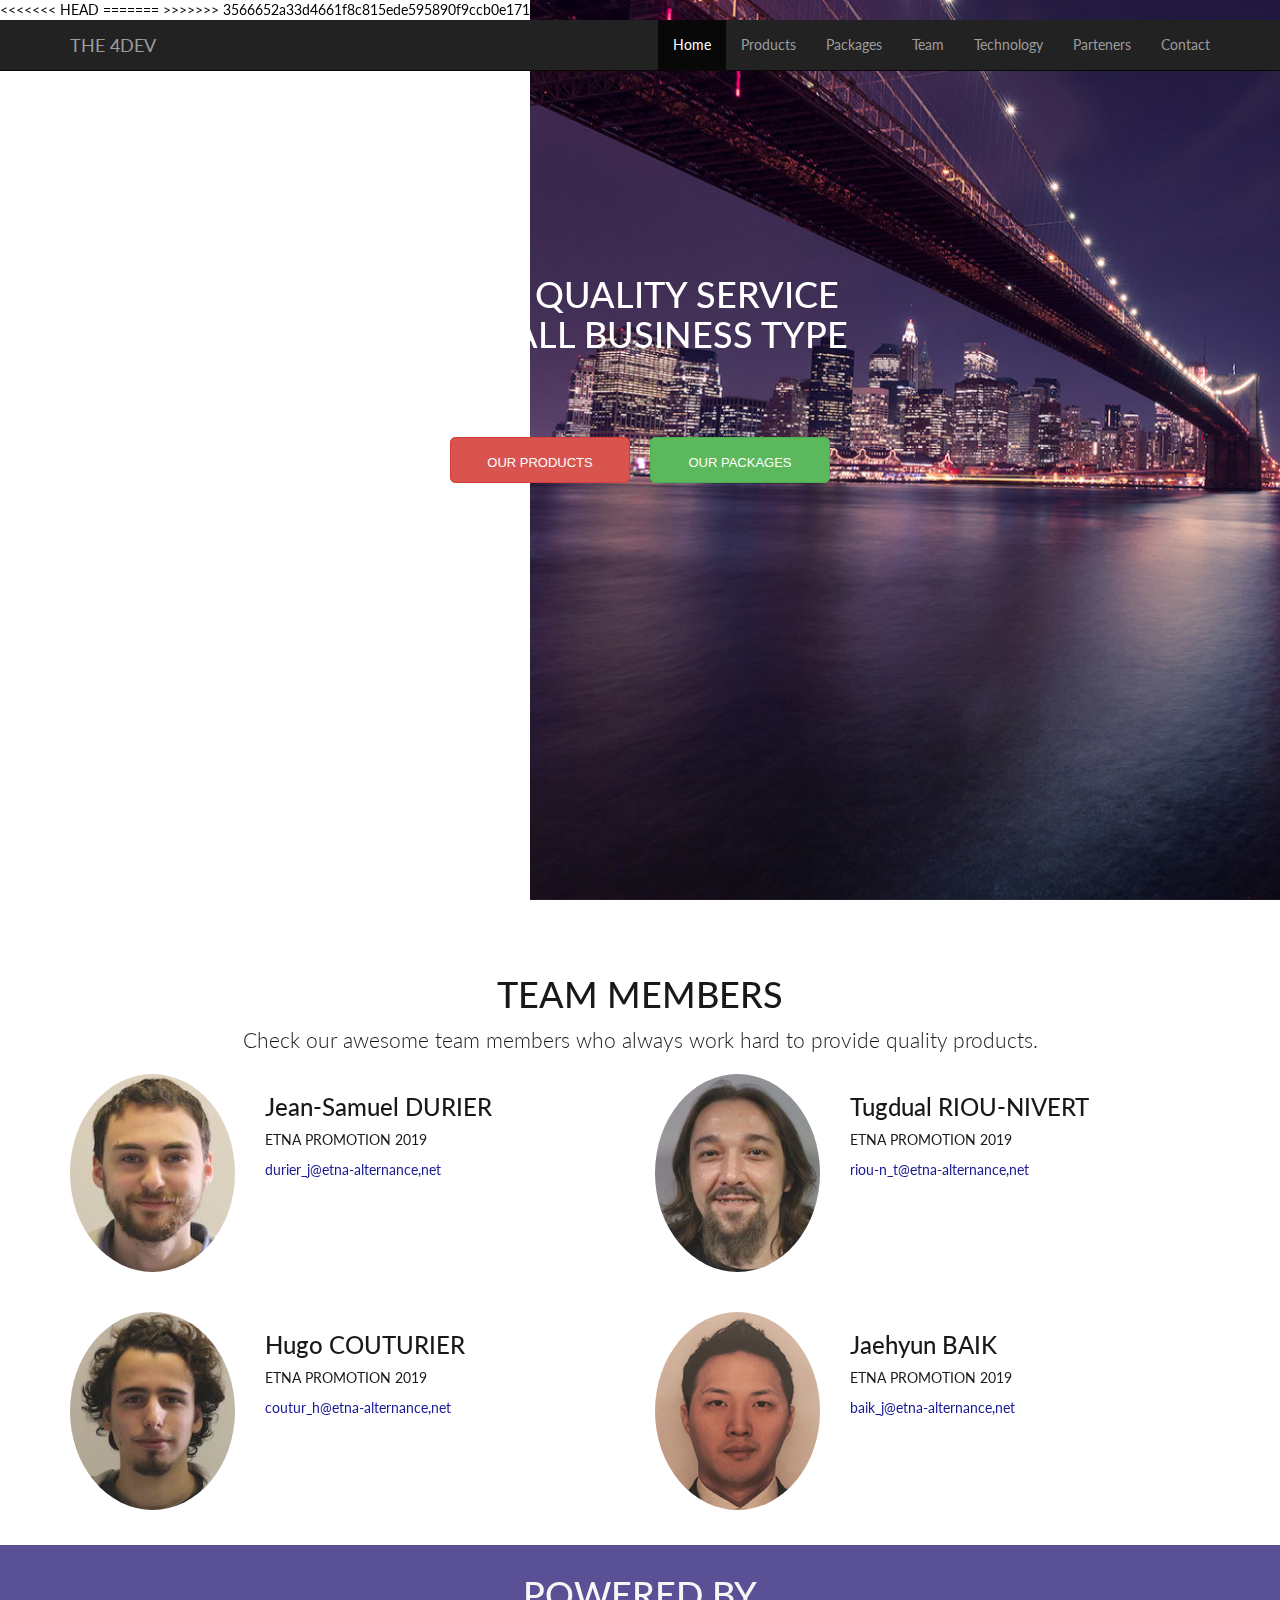
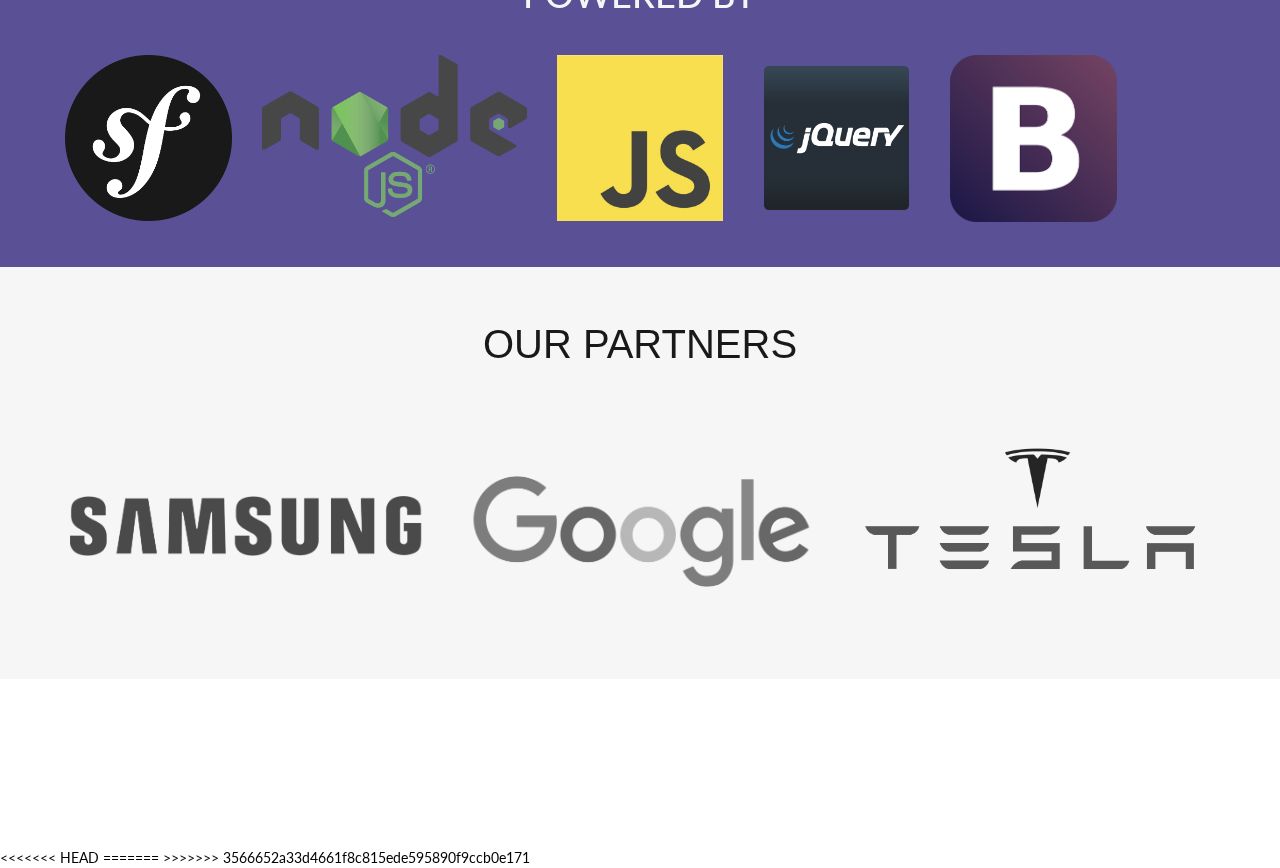
==== commit 69c46a2a: "a" ====
--- a/site.html
+++ b/site.html
@@ -4,7 +4,11 @@
         <meta charset="utf-8">
         <meta name="viewport" content="width=device-width, initial-scale=1">
         <link href="http://cdnjs.cloudflare.com/ajax/libs/font-awesome/4.3.0/css/font-awesome.min.css" rel="stylesheet" type="text/css">
+<<<<<<< HEAD
         <link href="css/site.css" rel="stylesheet" type="text/css">
+=======
+        <link href="site.css" rel="stylesheet" type="text/css">
+>>>>>>> 3566652a33d4661f8c815ede595890f9ccb0e171
     </head>
     <body>
         <img class="background" src="img/bg3.jpg">
@@ -202,4 +206,8 @@
         <script type="text/javascript" src="http://cdnjs.cloudflare.com/ajax/libs/jquery/2.0.3/jquery.min.js"></script>
         <script type="text/javascript" src="http://netdna.bootstrapcdn.com/bootstrap/3.3.4/js/bootstrap.min.js"></script>
 </body>
-</html>+<<<<<<< HEAD
+</html>
+=======
+</html>
+>>>>>>> 3566652a33d4661f8c815ede595890f9ccb0e171
--- a/site.css
+++ b/site.css
@@ -0,0 +1,6884 @@
+@import url('https://fonts.googleapis.com/css?family=Lato|Lato');
+/*!
+ * Default theme for Pingendo 
+ * Homepage: http://pingendo.com  
+ * Copyright 2015 Pingendo 
+ * Licensed under MIT 
+ * Based on Bootstrap v3.3.4
+*/
+#buttons
+{
+    display: inline-block;
+    text-align: center;
+    padding: 13px 35px 13px 35px;
+    border-radius: 4px;
+    margin: 10px;
+    border: none;
+}
+#button1, #button2
+{
+    padding-bottom: 20px;
+    width: 200px;
+    padding: 10px;
+     display: inline-block;
+    text-align: center;
+}
+button p1
+{
+    font-family: sans-serif;
+    font-size: 13px;
+}
+#s1
+{
+    display: inline-block;
+    text-align: center;
+    width: 100%;
+    height: 100%;
+}
+
+.background {
+  z-index: -2;
+  width: 100%;
+    height: 100%;
+  position: fixed;
+}
+#s1 .container
+{
+    padding-top: 200px;
+}
+#s1 h1 
+{
+  color: white;
+}
+#s3 
+{
+    padding-top: 0;
+    background-color: darkslateblue;
+    opacity: 0.9;
+}
+#s3 a img:hover {
+  filter: invert(100%);
+  -webkit-filter: invert(100%);
+}
+#s4 a img {
+  -webkit-filter: grayscale(100%);
+  filter: grayscale(100%);
+}
+#s4 #samsunglogo {
+  padding-top: 120px;
+}
+#s3 h1
+{
+    padding-bottom: 30px;
+    color: whitesmoke;
+}
+#s3 .container
+{
+    padding: 10px;
+}
+#s5 .container .row p2
+{
+    color: darkblue;
+}
+
+#team1
+{
+    padding-bottom: 40px;
+}
+
+
+#s4 h1 {
+  font-size: 40px;
+  font-family: helvetica, sans-serif;
+}
+#s4 #googlelogo {
+  padding-top: 80px;
+}
+#s4 a img:hover {
+  -webkit-filter: grayscale(0%);
+  filter: grayscale(0%);
+}
+#s4 {
+  background-color: whitesmoke;
+    opacity: 0.9;
+}
+
+#footer .text-left {
+  color: white;
+}
+#social a:hover {
+  filter: invert(50%);
+  -webkit-filter: invert(50%);
+}
+.text-right {
+  color: white;
+  font-size: 20px;
+}
+#s5 {
+  background-color: white;
+    opacity: 0.9;
+}
+/*! normalize.css v3.0.2 | MIT License | git.io/normalize */
+html {
+  font-family: sans-serif;
+  -ms-text-size-adjust: 100%;
+  -webkit-text-size-adjust: 100%;
+}
+body {
+  margin: 0;
+}
+article,
+aside,
+details,
+figcaption,
+figure,
+footer,
+header,
+hgroup,
+main,
+menu,
+nav,
+section,
+summary {
+  display: block;
+}
+audio,
+canvas,
+progress,
+video {
+  display: inline-block;
+  vertical-align: baseline;
+}
+audio:not([controls]) {
+  display: none;
+  height: 0;
+}
+[hidden],
+template {
+  display: none;
+}
+a {
+  background-color: transparent;
+}
+a:active,
+a:hover {
+  outline: 0;
+}
+abbr[title] {
+  border-bottom: 1px dotted;
+}
+b,
+strong {
+  font-weight: bold;
+}
+dfn {
+  font-style: italic;
+}
+h1 {
+  font-size: 2em;
+  margin: 0.67em 0;
+}
+mark {
+  background: #ff0;
+  color: #000;
+}
+small {
+  font-size: 80%;
+}
+sub,
+sup {
+  font-size: 75%;
+  line-height: 0;
+  position: relative;
+  vertical-align: baseline;
+}
+sup {
+  top: -0.5em;
+}
+sub {
+  bottom: -0.25em;
+}
+img {
+  border: 0;
+}
+svg:not(:root) {
+  overflow: hidden;
+}
+figure {
+  margin: 1em 40px;
+}
+hr {
+  -moz-box-sizing: content-box;
+  box-sizing: content-box;
+  height: 0;
+}
+pre {
+  overflow: auto;
+}
+code,
+kbd,
+pre,
+samp {
+  font-family: monospace, monospace;
+  font-size: 1em;
+}
+button,
+input,
+optgroup,
+select,
+textarea {
+  color: inherit;
+  font: inherit;
+  margin: 0;
+}
+button {
+  overflow: visible;
+}
+button,
+select {
+  text-transform: none;
+}
+button,
+html input[type="button"],
+input[type="reset"],
+input[type="submit"] {
+  -webkit-appearance: button;
+  cursor: pointer;
+}
+button[disabled],
+html input[disabled] {
+  cursor: default;
+}
+button::-moz-focus-inner,
+input::-moz-focus-inner {
+  border: 0;
+  padding: 0;
+}
+input {
+  line-height: normal;
+}
+input[type="checkbox"],
+input[type="radio"] {
+  box-sizing: border-box;
+  padding: 0;
+}
+input[type="number"]::-webkit-inner-spin-button,
+input[type="number"]::-webkit-outer-spin-button {
+  height: auto;
+}
+input[type="search"] {
+  -webkit-appearance: textfield;
+  -moz-box-sizing: content-box;
+  -webkit-box-sizing: content-box;
+  box-sizing: content-box;
+}
+input[type="search"]::-webkit-search-cancel-button,
+input[type="search"]::-webkit-search-decoration {
+  -webkit-appearance: none;
+}
+fieldset {
+  border: 1px solid #c0c0c0;
+  margin: 0 2px;
+  padding: 0.35em 0.625em 0.75em;
+}
+legend {
+  border: 0;
+  padding: 0;
+}
+textarea {
+  overflow: auto;
+}
+optgroup {
+  font-weight: bold;
+}
+table {
+  border-collapse: collapse;
+  border-spacing: 0;
+}
+td,
+th {
+  padding: 0;
+}
+/*! Source: https://github.com/h5bp/html5-boilerplate/blob/master/src/css/main.css */
+@media print {
+  *,
+  *:before,
+  *:after {
+    background: transparent !important;
+    color: #000 !important;
+    box-shadow: none !important;
+    text-shadow: none !important;
+  }
+  a,
+  a:visited {
+    text-decoration: underline;
+  }
+  a[href]:after {
+    content: " (" attr(href) ")";
+  }
+  abbr[title]:after {
+    content: " (" attr(title) ")";
+  }
+  a[href^="#"]:after,
+  a[href^="javascript:"]:after {
+    content: "";
+  }
+  pre,
+  blockquote {
+    border: 1px solid #999;
+    page-break-inside: avoid;
+  }
+  thead {
+    display: table-header-group;
+  }
+  tr,
+  img {
+    page-break-inside: avoid;
+  }
+  img {
+    max-width: 100% !important;
+  }
+  p,
+  h2,
+  h3 {
+    orphans: 3;
+    widows: 3;
+  }
+  h2,
+  h3 {
+    page-break-after: avoid;
+  }
+  select {
+    background: #fff !important;
+  }
+  .navbar {
+    display: none;
+  }
+  .btn > .caret,
+  .dropup > .btn > .caret {
+    border-top-color: #000 !important;
+  }
+  .label {
+    border: 1px solid #000;
+  }
+  .table {
+    border-collapse: collapse !important;
+  }
+  .table td,
+  .table th {
+    background-color: #fff !important;
+  }
+  .table-bordered th,
+  .table-bordered td {
+    border: 1px solid #ddd !important;
+  }
+}
+@font-face {
+  font-family: 'Glyphicons Halflings';
+  src: url('../fonts/glyphicons-halflings-regular.eot');
+  src: url('../fonts/glyphicons-halflings-regular.eot?#iefix') format('embedded-opentype'), url('../fonts/glyphicons-halflings-regular.woff2') format('woff2'), url('../fonts/glyphicons-halflings-regular.woff') format('woff'), url('../fonts/glyphicons-halflings-regular.ttf') format('truetype'), url('../fonts/glyphicons-halflings-regular.svg#glyphicons_halflingsregular') format('svg');
+}
+.glyphicon {
+  position: relative;
+  top: 1px;
+  display: inline-block;
+  font-family: 'Glyphicons Halflings';
+  font-style: normal;
+  font-weight: normal;
+  line-height: 1;
+  -webkit-font-smoothing: antialiased;
+  -moz-osx-font-smoothing: grayscale;
+}
+.glyphicon-asterisk:before {
+  content: "\2a";
+}
+.glyphicon-plus:before {
+  content: "\2b";
+}
+.glyphicon-euro:before,
+.glyphicon-eur:before {
+  content: "\20ac";
+}
+.glyphicon-minus:before {
+  content: "\2212";
+}
+.glyphicon-cloud:before {
+  content: "\2601";
+}
+.glyphicon-envelope:before {
+  content: "\2709";
+}
+.glyphicon-pencil:before {
+  content: "\270f";
+}
+.glyphicon-glass:before {
+  content: "\e001";
+}
+.glyphicon-music:before {
+  content: "\e002";
+}
+.glyphicon-search:before {
+  content: "\e003";
+}
+.glyphicon-heart:before {
+  content: "\e005";
+}
+.glyphicon-star:before {
+  content: "\e006";
+}
+.glyphicon-star-empty:before {
+  content: "\e007";
+}
+.glyphicon-user:before {
+  content: "\e008";
+}
+.glyphicon-film:before {
+  content: "\e009";
+}
+.glyphicon-th-large:before {
+  content: "\e010";
+}
+.glyphicon-th:before {
+  content: "\e011";
+}
+.glyphicon-th-list:before {
+  content: "\e012";
+}
+.glyphicon-ok:before {
+  content: "\e013";
+}
+.glyphicon-remove:before {
+  content: "\e014";
+}
+.glyphicon-zoom-in:before {
+  content: "\e015";
+}
+.glyphicon-zoom-out:before {
+  content: "\e016";
+}
+.glyphicon-off:before {
+  content: "\e017";
+}
+.glyphicon-signal:before {
+  content: "\e018";
+}
+.glyphicon-cog:before {
+  content: "\e019";
+}
+.glyphicon-trash:before {
+  content: "\e020";
+}
+.glyphicon-home:before {
+  content: "\e021";
+}
+.glyphicon-file:before {
+  content: "\e022";
+}
+.glyphicon-time:before {
+  content: "\e023";
+}
+.glyphicon-road:before {
+  content: "\e024";
+}
+.glyphicon-download-alt:before {
+  content: "\e025";
+}
+.glyphicon-download:before {
+  content: "\e026";
+}
+.glyphicon-upload:before {
+  content: "\e027";
+}
+.glyphicon-inbox:before {
+  content: "\e028";
+}
+.glyphicon-play-circle:before {
+  content: "\e029";
+}
+.glyphicon-repeat:before {
+  content: "\e030";
+}
+.glyphicon-refresh:before {
+  content: "\e031";
+}
+.glyphicon-list-alt:before {
+  content: "\e032";
+}
+.glyphicon-lock:before {
+  content: "\e033";
+}
+.glyphicon-flag:before {
+  content: "\e034";
+}
+.glyphicon-headphones:before {
+  content: "\e035";
+}
+.glyphicon-volume-off:before {
+  content: "\e036";
+}
+.glyphicon-volume-down:before {
+  content: "\e037";
+}
+.glyphicon-volume-up:before {
+  content: "\e038";
+}
+.glyphicon-qrcode:before {
+  content: "\e039";
+}
+.glyphicon-barcode:before {
+  content: "\e040";
+}
+.glyphicon-tag:before {
+  content: "\e041";
+}
+.glyphicon-tags:before {
+  content: "\e042";
+}
+.glyphicon-book:before {
+  content: "\e043";
+}
+.glyphicon-bookmark:before {
+  content: "\e044";
+}
+.glyphicon-print:before {
+  content: "\e045";
+}
+.glyphicon-camera:before {
+  content: "\e046";
+}
+.glyphicon-font:before {
+  content: "\e047";
+}
+.glyphicon-bold:before {
+  content: "\e048";
+}
+.glyphicon-italic:before {
+  content: "\e049";
+}
+.glyphicon-text-height:before {
+  content: "\e050";
+}
+.glyphicon-text-width:before {
+  content: "\e051";
+}
+.glyphicon-align-left:before {
+  content: "\e052";
+}
+.glyphicon-align-center:before {
+  content: "\e053";
+}
+.glyphicon-align-right:before {
+  content: "\e054";
+}
+.glyphicon-align-justify:before {
+  content: "\e055";
+}
+.glyphicon-list:before {
+  content: "\e056";
+}
+.glyphicon-indent-left:before {
+  content: "\e057";
+}
+.glyphicon-indent-right:before {
+  content: "\e058";
+}
+.glyphicon-facetime-video:before {
+  content: "\e059";
+}
+.glyphicon-picture:before {
+  content: "\e060";
+}
+.glyphicon-map-marker:before {
+  content: "\e062";
+}
+.glyphicon-adjust:before {
+  content: "\e063";
+}
+.glyphicon-tint:before {
+  content: "\e064";
+}
+.glyphicon-edit:before {
+  content: "\e065";
+}
+.glyphicon-share:before {
+  content: "\e066";
+}
+.glyphicon-check:before {
+  content: "\e067";
+}
+.glyphicon-move:before {
+  content: "\e068";
+}
+.glyphicon-step-backward:before {
+  content: "\e069";
+}
+.glyphicon-fast-backward:before {
+  content: "\e070";
+}
+.glyphicon-backward:before {
+  content: "\e071";
+}
+.glyphicon-play:before {
+  content: "\e072";
+}
+.glyphicon-pause:before {
+  content: "\e073";
+}
+.glyphicon-stop:before {
+  content: "\e074";
+}
+.glyphicon-forward:before {
+  content: "\e075";
+}
+.glyphicon-fast-forward:before {
+  content: "\e076";
+}
+.glyphicon-step-forward:before {
+  content: "\e077";
+}
+.glyphicon-eject:before {
+  content: "\e078";
+}
+.glyphicon-chevron-left:before {
+  content: "\e079";
+}
+.glyphicon-chevron-right:before {
+  content: "\e080";
+}
+.glyphicon-plus-sign:before {
+  content: "\e081";
+}
+.glyphicon-minus-sign:before {
+  content: "\e082";
+}
+.glyphicon-remove-sign:before {
+  content: "\e083";
+}
+.glyphicon-ok-sign:before {
+  content: "\e084";
+}
+.glyphicon-question-sign:before {
+  content: "\e085";
+}
+.glyphicon-info-sign:before {
+  content: "\e086";
+}
+.glyphicon-screenshot:before {
+  content: "\e087";
+}
+.glyphicon-remove-circle:before {
+  content: "\e088";
+}
+.glyphicon-ok-circle:before {
+  content: "\e089";
+}
+.glyphicon-ban-circle:before {
+  content: "\e090";
+}
+.glyphicon-arrow-left:before {
+  content: "\e091";
+}
+.glyphicon-arrow-right:before {
+  content: "\e092";
+}
+.glyphicon-arrow-up:before {
+  content: "\e093";
+}
+.glyphicon-arrow-down:before {
+  content: "\e094";
+}
+.glyphicon-share-alt:before {
+  content: "\e095";
+}
+.glyphicon-resize-full:before {
+  content: "\e096";
+}
+.glyphicon-resize-small:before {
+  content: "\e097";
+}
+.glyphicon-exclamation-sign:before {
+  content: "\e101";
+}
+.glyphicon-gift:before {
+  content: "\e102";
+}
+.glyphicon-leaf:before {
+  content: "\e103";
+}
+.glyphicon-fire:before {
+  content: "\e104";
+}
+.glyphicon-eye-open:before {
+  content: "\e105";
+}
+.glyphicon-eye-close:before {
+  content: "\e106";
+}
+.glyphicon-warning-sign:before {
+  content: "\e107";
+}
+.glyphicon-plane:before {
+  content: "\e108";
+}
+.glyphicon-calendar:before {
+  content: "\e109";
+}
+.glyphicon-random:before {
+  content: "\e110";
+}
+.glyphicon-comment:before {
+  content: "\e111";
+}
+.glyphicon-magnet:before {
+  content: "\e112";
+}
+.glyphicon-chevron-up:before {
+  content: "\e113";
+}
+.glyphicon-chevron-down:before {
+  content: "\e114";
+}
+.glyphicon-retweet:before {
+  content: "\e115";
+}
+.glyphicon-shopping-cart:before {
+  content: "\e116";
+}
+.glyphicon-folder-close:before {
+  content: "\e117";
+}
+.glyphicon-folder-open:before {
+  content: "\e118";
+}
+.glyphicon-resize-vertical:before {
+  content: "\e119";
+}
+.glyphicon-resize-horizontal:before {
+  content: "\e120";
+}
+.glyphicon-hdd:before {
+  content: "\e121";
+}
+.glyphicon-bullhorn:before {
+  content: "\e122";
+}
+.glyphicon-bell:before {
+  content: "\e123";
+}
+.glyphicon-certificate:before {
+  content: "\e124";
+}
+.glyphicon-thumbs-up:before {
+  content: "\e125";
+}
+.glyphicon-thumbs-down:before {
+  content: "\e126";
+}
+.glyphicon-hand-right:before {
+  content: "\e127";
+}
+.glyphicon-hand-left:before {
+  content: "\e128";
+}
+.glyphicon-hand-up:before {
+  content: "\e129";
+}
+.glyphicon-hand-down:before {
+  content: "\e130";
+}
+.glyphicon-circle-arrow-right:before {
+  content: "\e131";
+}
+.glyphicon-circle-arrow-left:before {
+  content: "\e132";
+}
+.glyphicon-circle-arrow-up:before {
+  content: "\e133";
+}
+.glyphicon-circle-arrow-down:before {
+  content: "\e134";
+}
+.glyphicon-globe:before {
+  content: "\e135";
+}
+.glyphicon-wrench:before {
+  content: "\e136";
+}
+.glyphicon-tasks:before {
+  content: "\e137";
+}
+.glyphicon-filter:before {
+  content: "\e138";
+}
+.glyphicon-briefcase:before {
+  content: "\e139";
+}
+.glyphicon-fullscreen:before {
+  content: "\e140";
+}
+.glyphicon-dashboard:before {
+  content: "\e141";
+}
+.glyphicon-paperclip:before {
+  content: "\e142";
+}
+.glyphicon-heart-empty:before {
+  content: "\e143";
+}
+.glyphicon-link:before {
+  content: "\e144";
+}
+.glyphicon-phone:before {
+  content: "\e145";
+}
+.glyphicon-pushpin:before {
+  content: "\e146";
+}
+.glyphicon-usd:before {
+  content: "\e148";
+}
+.glyphicon-gbp:before {
+  content: "\e149";
+}
+.glyphicon-sort:before {
+  content: "\e150";
+}
+.glyphicon-sort-by-alphabet:before {
+  content: "\e151";
+}
+.glyphicon-sort-by-alphabet-alt:before {
+  content: "\e152";
+}
+.glyphicon-sort-by-order:before {
+  content: "\e153";
+}
+.glyphicon-sort-by-order-alt:before {
+  content: "\e154";
+}
+.glyphicon-sort-by-attributes:before {
+  content: "\e155";
+}
+.glyphicon-sort-by-attributes-alt:before {
+  content: "\e156";
+}
+.glyphicon-unchecked:before {
+  content: "\e157";
+}
+.glyphicon-expand:before {
+  content: "\e158";
+}
+.glyphicon-collapse-down:before {
+  content: "\e159";
+}
+.glyphicon-collapse-up:before {
+  content: "\e160";
+}
+.glyphicon-log-in:before {
+  content: "\e161";
+}
+.glyphicon-flash:before {
+  content: "\e162";
+}
+.glyphicon-log-out:before {
+  content: "\e163";
+}
+.glyphicon-new-window:before {
+  content: "\e164";
+}
+.glyphicon-record:before {
+  content: "\e165";
+}
+.glyphicon-save:before {
+  content: "\e166";
+}
+.glyphicon-open:before {
+  content: "\e167";
+}
+.glyphicon-saved:before {
+  content: "\e168";
+}
+.glyphicon-import:before {
+  content: "\e169";
+}
+.glyphicon-export:before {
+  content: "\e170";
+}
+.glyphicon-send:before {
+  content: "\e171";
+}
+.glyphicon-floppy-disk:before {
+  content: "\e172";
+}
+.glyphicon-floppy-saved:before {
+  content: "\e173";
+}
+.glyphicon-floppy-remove:before {
+  content: "\e174";
+}
+.glyphicon-floppy-save:before {
+  content: "\e175";
+}
+.glyphicon-floppy-open:before {
+  content: "\e176";
+}
+.glyphicon-credit-card:before {
+  content: "\e177";
+}
+.glyphicon-transfer:before {
+  content: "\e178";
+}
+.glyphicon-cutlery:before {
+  content: "\e179";
+}
+.glyphicon-header:before {
+  content: "\e180";
+}
+.glyphicon-compressed:before {
+  content: "\e181";
+}
+.glyphicon-earphone:before {
+  content: "\e182";
+}
+.glyphicon-phone-alt:before {
+  content: "\e183";
+}
+.glyphicon-tower:before {
+  content: "\e184";
+}
+.glyphicon-stats:before {
+  content: "\e185";
+}
+.glyphicon-sd-video:before {
+  content: "\e186";
+}
+.glyphicon-hd-video:before {
+  content: "\e187";
+}
+.glyphicon-subtitles:before {
+  content: "\e188";
+}
+.glyphicon-sound-stereo:before {
+  content: "\e189";
+}
+.glyphicon-sound-dolby:before {
+  content: "\e190";
+}
+.glyphicon-sound-5-1:before {
+  content: "\e191";
+}
+.glyphicon-sound-6-1:before {
+  content: "\e192";
+}
+.glyphicon-sound-7-1:before {
+  content: "\e193";
+}
+.glyphicon-copyright-mark:before {
+  content: "\e194";
+}
+.glyphicon-registration-mark:before {
+  content: "\e195";
+}
+.glyphicon-cloud-download:before {
+  content: "\e197";
+}
+.glyphicon-cloud-upload:before {
+  content: "\e198";
+}
+.glyphicon-tree-conifer:before {
+  content: "\e199";
+}
+.glyphicon-tree-deciduous:before {
+  content: "\e200";
+}
+.glyphicon-cd:before {
+  content: "\e201";
+}
+.glyphicon-save-file:before {
+  content: "\e202";
+}
+.glyphicon-open-file:before {
+  content: "\e203";
+}
+.glyphicon-level-up:before {
+  content: "\e204";
+}
+.glyphicon-copy:before {
+  content: "\e205";
+}
+.glyphicon-paste:before {
+  content: "\e206";
+}
+.glyphicon-alert:before {
+  content: "\e209";
+}
+.glyphicon-equalizer:before {
+  content: "\e210";
+}
+.glyphicon-king:before {
+  content: "\e211";
+}
+.glyphicon-queen:before {
+  content: "\e212";
+}
+.glyphicon-pawn:before {
+  content: "\e213";
+}
+.glyphicon-bishop:before {
+  content: "\e214";
+}
+.glyphicon-knight:before {
+  content: "\e215";
+}
+.glyphicon-baby-formula:before {
+  content: "\e216";
+}
+.glyphicon-tent:before {
+  content: "\26fa";
+}
+.glyphicon-blackboard:before {
+  content: "\e218";
+}
+.glyphicon-bed:before {
+  content: "\e219";
+}
+.glyphicon-apple:before {
+  content: "\f8ff";
+}
+.glyphicon-erase:before {
+  content: "\e221";
+}
+.glyphicon-hourglass:before {
+  content: "\231b";
+}
+.glyphicon-lamp:before {
+  content: "\e223";
+}
+.glyphicon-duplicate:before {
+  content: "\e224";
+}
+.glyphicon-piggy-bank:before {
+  content: "\e225";
+}
+.glyphicon-scissors:before {
+  content: "\e226";
+}
+.glyphicon-bitcoin:before {
+  content: "\e227";
+}
+.glyphicon-btc:before {
+  content: "\e227";
+}
+.glyphicon-xbt:before {
+  content: "\e227";
+}
+.glyphicon-yen:before {
+  content: "\00a5";
+}
+.glyphicon-jpy:before {
+  content: "\00a5";
+}
+.glyphicon-ruble:before {
+  content: "\20bd";
+}
+.glyphicon-rub:before {
+  content: "\20bd";
+}
+.glyphicon-scale:before {
+  content: "\e230";
+}
+.glyphicon-ice-lolly:before {
+  content: "\e231";
+}
+.glyphicon-ice-lolly-tasted:before {
+  content: "\e232";
+}
+.glyphicon-education:before {
+  content: "\e233";
+}
+.glyphicon-option-horizontal:before {
+  content: "\e234";
+}
+.glyphicon-option-vertical:before {
+  content: "\e235";
+}
+.glyphicon-menu-hamburger:before {
+  content: "\e236";
+}
+.glyphicon-modal-window:before {
+  content: "\e237";
+}
+.glyphicon-oil:before {
+  content: "\e238";
+}
+.glyphicon-grain:before {
+  content: "\e239";
+}
+.glyphicon-sunglasses:before {
+  content: "\e240";
+}
+.glyphicon-text-size:before {
+  content: "\e241";
+}
+.glyphicon-text-color:before {
+  content: "\e242";
+}
+.glyphicon-text-background:before {
+  content: "\e243";
+}
+.glyphicon-object-align-top:before {
+  content: "\e244";
+}
+.glyphicon-object-align-bottom:before {
+  content: "\e245";
+}
+.glyphicon-object-align-horizontal:before {
+  content: "\e246";
+}
+.glyphicon-object-align-left:before {
+  content: "\e247";
+}
+.glyphicon-object-align-vertical:before {
+  content: "\e248";
+}
+.glyphicon-object-align-right:before {
+  content: "\e249";
+}
+.glyphicon-triangle-right:before {
+  content: "\e250";
+}
+.glyphicon-triangle-left:before {
+  content: "\e251";
+}
+.glyphicon-triangle-bottom:before {
+  content: "\e252";
+}
+.glyphicon-triangle-top:before {
+  content: "\e253";
+}
+.glyphicon-console:before {
+  content: "\e254";
+}
+.glyphicon-superscript:before {
+  content: "\e255";
+}
+.glyphicon-subscript:before {
+  content: "\e256";
+}
+.glyphicon-menu-left:before {
+  content: "\e257";
+}
+.glyphicon-menu-right:before {
+  content: "\e258";
+}
+.glyphicon-menu-down:before {
+  content: "\e259";
+}
+.glyphicon-menu-up:before {
+  content: "\e260";
+}
+* {
+  -webkit-box-sizing: border-box;
+  -moz-box-sizing: border-box;
+  box-sizing: border-box;
+}
+*:before,
+*:after {
+  -webkit-box-sizing: border-box;
+  -moz-box-sizing: border-box;
+  box-sizing: border-box;
+}
+html {
+  font-size: 10px;
+  -webkit-tap-highlight-color: rgba(0, 0, 0, 0);
+}
+body {
+  font-family: Lato;
+  font-size: 14px;
+  line-height: 1.42857143;
+  color: #000000;
+  background-color: #ffffff;
+}
+input,
+button,
+select,
+textarea {
+  font-family: inherit;
+  font-size: inherit;
+  line-height: inherit;
+}
+a {
+  color: #337cbb;
+  text-decoration: none;
+}
+a:hover,
+a:focus {
+  color: #23547f;
+  text-decoration: underline;
+}
+a:focus {
+  outline: thin dotted;
+  outline: 5px auto -webkit-focus-ring-color;
+  outline-offset: -2px;
+}
+figure {
+  margin: 0;
+}
+img {
+  vertical-align: middle;
+}
+.img-responsive,
+.thumbnail > img,
+.thumbnail a > img,
+.carousel-inner > .item > img,
+.carousel-inner > .item > a > img {
+  display: block;
+  max-width: 100%;
+  height: auto;
+}
+.img-rounded {
+  border-radius: 5px;
+}
+.img-thumbnail {
+  padding: 4px;
+  line-height: 1.42857143;
+  background-color: #ffffff;
+  border: 1px solid #dddddd;
+  border-radius: 4px;
+  -webkit-transition: all 0.2s ease-in-out;
+  -o-transition: all 0.2s ease-in-out;
+  transition: all 0.2s ease-in-out;
+  display: inline-block;
+  max-width: 100%;
+  height: auto;
+}
+.img-circle {
+  border-radius: 50%;
+}
+hr {
+  margin-top: 20px;
+  margin-bottom: 20px;
+  border: 0;
+  border-top: 1px solid #eeeeee;
+}
+.sr-only {
+  position: absolute;
+  width: 1px;
+  height: 1px;
+  margin: -1px;
+  padding: 0;
+  overflow: hidden;
+  clip: rect(0, 0, 0, 0);
+  border: 0;
+}
+.sr-only-focusable:active,
+.sr-only-focusable:focus {
+  position: static;
+  width: auto;
+  height: auto;
+  margin: 0;
+  overflow: visible;
+  clip: auto;
+}
+[role="button"] {
+  cursor: pointer;
+}
+h1,
+h2,
+h3,
+h4,
+h5,
+h6,
+.h1,
+.h2,
+.h3,
+.h4,
+.h5,
+.h6 {
+  font-family: Lato;
+  font-weight: 500;
+  line-height: 1.1;
+  color: inherit;
+}
+h1 small,
+h2 small,
+h3 small,
+h4 small,
+h5 small,
+h6 small,
+.h1 small,
+.h2 small,
+.h3 small,
+.h4 small,
+.h5 small,
+.h6 small,
+h1 .small,
+h2 .small,
+h3 .small,
+h4 .small,
+h5 .small,
+h6 .small,
+.h1 .small,
+.h2 .small,
+.h3 .small,
+.h4 .small,
+.h5 .small,
+.h6 .small {
+  font-weight: normal;
+  line-height: 1;
+  color: #777777;
+}
+h1,
+.h1,
+h2,
+.h2,
+h3,
+.h3 {
+  margin-top: 20px;
+  margin-bottom: 10px;
+}
+h1 small,
+.h1 small,
+h2 small,
+.h2 small,
+h3 small,
+.h3 small,
+h1 .small,
+.h1 .small,
+h2 .small,
+.h2 .small,
+h3 .small,
+.h3 .small {
+  font-size: 65%;
+}
+h4,
+.h4,
+h5,
+.h5,
+h6,
+.h6 {
+  margin-top: 10px;
+  margin-bottom: 10px;
+}
+h4 small,
+.h4 small,
+h5 small,
+.h5 small,
+h6 small,
+.h6 small,
+h4 .small,
+.h4 .small,
+h5 .small,
+.h5 .small,
+h6 .small,
+.h6 .small {
+  font-size: 75%;
+}
+h1,
+.h1 {
+  font-size: 36px;
+}
+h2,
+.h2 {
+  font-size: 30px;
+}
+h3,
+.h3 {
+  font-size: 24px;
+}
+h4,
+.h4 {
+  font-size: 18px;
+}
+h5,
+.h5 {
+  font-size: 14px;
+}
+h6,
+.h6 {
+  font-size: 12px;
+}
+p {
+  margin: 0 0 10px;
+}
+.lead {
+  margin-bottom: 20px;
+  font-size: 16px;
+  font-weight: 300;
+  line-height: 1.4;
+}
+@media (min-width: 768px) {
+  .lead {
+    font-size: 21px;
+  }
+}
+small,
+.small {
+  font-size: 85%;
+}
+mark,
+.mark {
+  background-color: #f8d9ac;
+  padding: .2em;
+}
+.text-left {
+  text-align: left;
+}
+.text-right {
+  text-align: right;
+}
+.text-center {
+  text-align: center;
+}
+.text-justify {
+  text-align: justify;
+}
+.text-nowrap {
+  white-space: nowrap;
+}
+.text-lowercase {
+  text-transform: lowercase;
+}
+.text-uppercase {
+  text-transform: uppercase;
+}
+.text-capitalize {
+  text-transform: capitalize;
+}
+.text-muted {
+  color: #777777;
+}
+.text-primary {
+  color: #337cbb;
+}
+a.text-primary:hover {
+  color: #286193;
+}
+.text-success {
+  color: #5cb85c;
+}
+a.text-success:hover {
+  color: #449d44;
+}
+.text-info {
+  color: #5bc0de;
+}
+a.text-info:hover {
+  color: #31b0d5;
+}
+.text-warning {
+  color: #f0ad4e;
+}
+a.text-warning:hover {
+  color: #ec971f;
+}
+.text-danger {
+  color: #d9534f;
+}
+a.text-danger:hover {
+  color: #c9302c;
+}
+.bg-primary {
+  color: #fff;
+  background-color: #337cbb;
+}
+a.bg-primary:hover {
+  background-color: #286193;
+}
+.bg-success {
+  background-color: #a3d7a3;
+}
+a.bg-success:hover {
+  background-color: #80c780;
+}
+.bg-info {
+  background-color: #b0e1ef;
+}
+a.bg-info:hover {
+  background-color: #85d0e7;
+}
+.bg-warning {
+  background-color: #f8d9ac;
+}
+a.bg-warning:hover {
+  background-color: #f4c37d;
+}
+.bg-danger {
+  background-color: #eba5a3;
+}
+a.bg-danger:hover {
+  background-color: #e27c79;
+}
+.page-header {
+  padding-bottom: 9px;
+  margin: 40px 0 20px;
+  border-bottom: 1px solid #eeeeee;
+}
+ul,
+ol {
+  margin-top: 0;
+  margin-bottom: 10px;
+}
+ul ul,
+ol ul,
+ul ol,
+ol ol {
+  margin-bottom: 0;
+}
+.list-unstyled {
+  padding-left: 0;
+  list-style: none;
+}
+.list-inline {
+  padding-left: 0;
+  list-style: none;
+  margin-left: -5px;
+}
+.list-inline > li {
+  display: inline-block;
+  padding-left: 5px;
+  padding-right: 5px;
+}
+dl {
+  margin-top: 0;
+  margin-bottom: 20px;
+}
+dt,
+dd {
+  line-height: 1.42857143;
+}
+dt {
+  font-weight: bold;
+}
+dd {
+  margin-left: 0;
+}
+@media (min-width: 768px) {
+  .dl-horizontal dt {
+    float: left;
+    width: 160px;
+    clear: left;
+    text-align: right;
+    overflow: hidden;
+    text-overflow: ellipsis;
+    white-space: nowrap;
+  }
+  .dl-horizontal dd {
+    margin-left: 180px;
+  }
+}
+abbr[title],
+abbr[data-original-title] {
+  cursor: help;
+  border-bottom: 1px dotted #777777;
+}
+.initialism {
+  font-size: 90%;
+  text-transform: uppercase;
+}
+blockquote {
+  padding: 10px 20px;
+  margin: 0 0 20px;
+  font-size: 17.5px;
+  border-left: 5px solid #eeeeee;
+}
+blockquote p:last-child,
+blockquote ul:last-child,
+blockquote ol:last-child {
+  margin-bottom: 0;
+}
+blockquote footer,
+blockquote small,
+blockquote .small {
+  display: block;
+  font-size: 80%;
+  line-height: 1.42857143;
+  color: #777777;
+}
+blockquote footer:before,
+blockquote small:before,
+blockquote .small:before {
+  content: '\2014 \00A0';
+}
+.blockquote-reverse,
+blockquote.pull-right {
+  padding-right: 15px;
+  padding-left: 0;
+  border-right: 5px solid #eeeeee;
+  border-left: 0;
+  text-align: right;
+}
+.blockquote-reverse footer:before,
+blockquote.pull-right footer:before,
+.blockquote-reverse small:before,
+blockquote.pull-right small:before,
+.blockquote-reverse .small:before,
+blockquote.pull-right .small:before {
+  content: '';
+}
+.blockquote-reverse footer:after,
+blockquote.pull-right footer:after,
+.blockquote-reverse small:after,
+blockquote.pull-right small:after,
+.blockquote-reverse .small:after,
+blockquote.pull-right .small:after {
+  content: '\00A0 \2014';
+}
+address {
+  margin-bottom: 20px;
+  font-style: normal;
+  line-height: 1.42857143;
+}
+code,
+kbd,
+pre,
+samp {
+  font-family: Menlo, Monaco, Consolas, "Courier New", monospace;
+}
+code {
+  padding: 2px 4px;
+  font-size: 90%;
+  color: #c7254e;
+  background-color: #f9f2f4;
+  border-radius: 4px;
+}
+kbd {
+  padding: 2px 4px;
+  font-size: 90%;
+  color: #ffffff;
+  background-color: #333333;
+  border-radius: 2px;
+  box-shadow: inset 0 -1px 0 rgba(0, 0, 0, 0.25);
+}
+kbd kbd {
+  padding: 0;
+  font-size: 100%;
+  font-weight: bold;
+  box-shadow: none;
+}
+pre {
+  display: block;
+  padding: 9.5px;
+  margin: 0 0 10px;
+  font-size: 13px;
+  line-height: 1.42857143;
+  word-break: break-all;
+  word-wrap: break-word;
+  color: #333333;
+  background-color: #f5f5f5;
+  border: 1px solid #cccccc;
+  border-radius: 4px;
+}
+pre code {
+  padding: 0;
+  font-size: inherit;
+  color: inherit;
+  white-space: pre-wrap;
+  background-color: transparent;
+  border-radius: 0;
+}
+.pre-scrollable {
+  max-height: 340px;
+  overflow-y: scroll;
+}
+.container {
+  margin-right: auto;
+  margin-left: auto;
+  padding-left: 15px;
+  padding-right: 15px;
+}
+@media (min-width: 768px) {
+  .container {
+    width: 750px;
+  }
+}
+@media (min-width: 992px) {
+  .container {
+    width: 970px;
+  }
+}
+@media (min-width: 1200px) {
+  .container {
+    width: 1170px;
+  }
+}
+.container-fluid {
+  margin-right: auto;
+  margin-left: auto;
+  padding-left: 15px;
+  padding-right: 15px;
+}
+.row {
+  margin-left: -15px;
+  margin-right: -15px;
+}
+.col-xs-1, .col-sm-1, .col-md-1, .col-lg-1, .col-xs-2, .col-sm-2, .col-md-2, .col-lg-2, .col-xs-3, .col-sm-3, .col-md-3, .col-lg-3, .col-xs-4, .col-sm-4, .col-md-4, .col-lg-4, .col-xs-5, .col-sm-5, .col-md-5, .col-lg-5, .col-xs-6, .col-sm-6, .col-md-6, .col-lg-6, .col-xs-7, .col-sm-7, .col-md-7, .col-lg-7, .col-xs-8, .col-sm-8, .col-md-8, .col-lg-8, .col-xs-9, .col-sm-9, .col-md-9, .col-lg-9, .col-xs-10, .col-sm-10, .col-md-10, .col-lg-10, .col-xs-11, .col-sm-11, .col-md-11, .col-lg-11, .col-xs-12, .col-sm-12, .col-md-12, .col-lg-12 {
+  position: relative;
+  min-height: 1px;
+  padding-left: 15px;
+  padding-right: 15px;
+}
+.col-xs-1, .col-xs-2, .col-xs-3, .col-xs-4, .col-xs-5, .col-xs-6, .col-xs-7, .col-xs-8, .col-xs-9, .col-xs-10, .col-xs-11, .col-xs-12 {
+  float: left;
+}
+.col-xs-12 {
+  width: 100%;
+}
+.col-xs-11 {
+  width: 91.66666667%;
+}
+.col-xs-10 {
+  width: 83.33333333%;
+}
+.col-xs-9 {
+  width: 75%;
+}
+.col-xs-8 {
+  width: 66.66666667%;
+}
+.col-xs-7 {
+  width: 58.33333333%;
+}
+.col-xs-6 {
+  width: 50%;
+}
+.col-xs-5 {
+  width: 41.66666667%;
+}
+.col-xs-4 {
+  width: 33.33333333%;
+}
+.col-xs-3 {
+  width: 25%;
+}
+.col-xs-2 {
+  width: 16.66666667%;
+}
+.col-xs-1 {
+  width: 8.33333333%;
+}
+.col-xs-pull-12 {
+  right: 100%;
+}
+.col-xs-pull-11 {
+  right: 91.66666667%;
+}
+.col-xs-pull-10 {
+  right: 83.33333333%;
+}
+.col-xs-pull-9 {
+  right: 75%;
+}
+.col-xs-pull-8 {
+  right: 66.66666667%;
+}
+.col-xs-pull-7 {
+  right: 58.33333333%;
+}
+.col-xs-pull-6 {
+  right: 50%;
+}
+.col-xs-pull-5 {
+  right: 41.66666667%;
+}
+.col-xs-pull-4 {
+  right: 33.33333333%;
+}
+.col-xs-pull-3 {
+  right: 25%;
+}
+.col-xs-pull-2 {
+  right: 16.66666667%;
+}
+.col-xs-pull-1 {
+  right: 8.33333333%;
+}
+.col-xs-pull-0 {
+  right: auto;
+}
+.col-xs-push-12 {
+  left: 100%;
+}
+.col-xs-push-11 {
+  left: 91.66666667%;
+}
+.col-xs-push-10 {
+  left: 83.33333333%;
+}
+.col-xs-push-9 {
+  left: 75%;
+}
+.col-xs-push-8 {
+  left: 66.66666667%;
+}
+.col-xs-push-7 {
+  left: 58.33333333%;
+}
+.col-xs-push-6 {
+  left: 50%;
+}
+.col-xs-push-5 {
+  left: 41.66666667%;
+}
+.col-xs-push-4 {
+  left: 33.33333333%;
+}
+.col-xs-push-3 {
+  left: 25%;
+}
+.col-xs-push-2 {
+  left: 16.66666667%;
+}
+.col-xs-push-1 {
+  left: 8.33333333%;
+}
+.col-xs-push-0 {
+  left: auto;
+}
+.col-xs-offset-12 {
+  margin-left: 100%;
+}
+.col-xs-offset-11 {
+  margin-left: 91.66666667%;
+}
+.col-xs-offset-10 {
+  margin-left: 83.33333333%;
+}
+.col-xs-offset-9 {
+  margin-left: 75%;
+}
+.col-xs-offset-8 {
+  margin-left: 66.66666667%;
+}
+.col-xs-offset-7 {
+  margin-left: 58.33333333%;
+}
+.col-xs-offset-6 {
+  margin-left: 50%;
+}
+.col-xs-offset-5 {
+  margin-left: 41.66666667%;
+}
+.col-xs-offset-4 {
+  margin-left: 33.33333333%;
+}
+.col-xs-offset-3 {
+  margin-left: 25%;
+}
+.col-xs-offset-2 {
+  margin-left: 16.66666667%;
+}
+.col-xs-offset-1 {
+  margin-left: 8.33333333%;
+}
+.col-xs-offset-0 {
+  margin-left: 0%;
+}
+@media (min-width: 768px) {
+  .col-sm-1, .col-sm-2, .col-sm-3, .col-sm-4, .col-sm-5, .col-sm-6, .col-sm-7, .col-sm-8, .col-sm-9, .col-sm-10, .col-sm-11, .col-sm-12 {
+    float: left;
+  }
+  .col-sm-12 {
+    width: 100%;
+  }
+  .col-sm-11 {
+    width: 91.66666667%;
+  }
+  .col-sm-10 {
+    width: 83.33333333%;
+  }
+  .col-sm-9 {
+    width: 75%;
+  }
+  .col-sm-8 {
+    width: 66.66666667%;
+  }
+  .col-sm-7 {
+    width: 58.33333333%;
+  }
+  .col-sm-6 {
+    width: 50%;
+  }
+  .col-sm-5 {
+    width: 41.66666667%;
+  }
+  .col-sm-4 {
+    width: 33.33333333%;
+  }
+  .col-sm-3 {
+    width: 25%;
+  }
+  .col-sm-2 {
+    width: 16.66666667%;
+  }
+  .col-sm-1 {
+    width: 8.33333333%;
+  }
+  .col-sm-pull-12 {
+    right: 100%;
+  }
+  .col-sm-pull-11 {
+    right: 91.66666667%;
+  }
+  .col-sm-pull-10 {
+    right: 83.33333333%;
+  }
+  .col-sm-pull-9 {
+    right: 75%;
+  }
+  .col-sm-pull-8 {
+    right: 66.66666667%;
+  }
+  .col-sm-pull-7 {
+    right: 58.33333333%;
+  }
+  .col-sm-pull-6 {
+    right: 50%;
+  }
+  .col-sm-pull-5 {
+    right: 41.66666667%;
+  }
+  .col-sm-pull-4 {
+    right: 33.33333333%;
+  }
+  .col-sm-pull-3 {
+    right: 25%;
+  }
+  .col-sm-pull-2 {
+    right: 16.66666667%;
+  }
+  .col-sm-pull-1 {
+    right: 8.33333333%;
+  }
+  .col-sm-pull-0 {
+    right: auto;
+  }
+  .col-sm-push-12 {
+    left: 100%;
+  }
+  .col-sm-push-11 {
+    left: 91.66666667%;
+  }
+  .col-sm-push-10 {
+    left: 83.33333333%;
+  }
+  .col-sm-push-9 {
+    left: 75%;
+  }
+  .col-sm-push-8 {
+    left: 66.66666667%;
+  }
+  .col-sm-push-7 {
+    left: 58.33333333%;
+  }
+  .col-sm-push-6 {
+    left: 50%;
+  }
+  .col-sm-push-5 {
+    left: 41.66666667%;
+  }
+  .col-sm-push-4 {
+    left: 33.33333333%;
+  }
+  .col-sm-push-3 {
+    left: 25%;
+  }
+  .col-sm-push-2 {
+    left: 16.66666667%;
+  }
+  .col-sm-push-1 {
+    left: 8.33333333%;
+  }
+  .col-sm-push-0 {
+    left: auto;
+  }
+  .col-sm-offset-12 {
+    margin-left: 100%;
+  }
+  .col-sm-offset-11 {
+    margin-left: 91.66666667%;
+  }
+  .col-sm-offset-10 {
+    margin-left: 83.33333333%;
+  }
+  .col-sm-offset-9 {
+    margin-left: 75%;
+  }
+  .col-sm-offset-8 {
+    margin-left: 66.66666667%;
+  }
+  .col-sm-offset-7 {
+    margin-left: 58.33333333%;
+  }
+  .col-sm-offset-6 {
+    margin-left: 50%;
+  }
+  .col-sm-offset-5 {
+    margin-left: 41.66666667%;
+  }
+  .col-sm-offset-4 {
+    margin-left: 33.33333333%;
+  }
+  .col-sm-offset-3 {
+    margin-left: 25%;
+  }
+  .col-sm-offset-2 {
+    margin-left: 16.66666667%;
+  }
+  .col-sm-offset-1 {
+    margin-left: 8.33333333%;
+  }
+  .col-sm-offset-0 {
+    margin-left: 0%;
+  }
+}
+@media (min-width: 992px) {
+  .col-md-1, .col-md-2, .col-md-3, .col-md-4, .col-md-5, .col-md-6, .col-md-7, .col-md-8, .col-md-9, .col-md-10, .col-md-11, .col-md-12 {
+    float: left;
+  }
+  .col-md-12 {
+    width: 100%;
+  }
+  .col-md-11 {
+    width: 91.66666667%;
+  }
+  .col-md-10 {
+    width: 83.33333333%;
+  }
+  .col-md-9 {
+    width: 75%;
+  }
+  .col-md-8 {
+    width: 66.66666667%;
+  }
+  .col-md-7 {
+    width: 58.33333333%;
+  }
+  .col-md-6 {
+    width: 50%;
+  }
+  .col-md-5 {
+    width: 41.66666667%;
+  }
+  .col-md-4 {
+    width: 33.33333333%;
+  }
+  .col-md-3 {
+    width: 25%;
+  }
+  .col-md-2 {
+    width: 16.66666667%;
+  }
+  .col-md-1 {
+    width: 8.33333333%;
+  }
+  .col-md-pull-12 {
+    right: 100%;
+  }
+  .col-md-pull-11 {
+    right: 91.66666667%;
+  }
+  .col-md-pull-10 {
+    right: 83.33333333%;
+  }
+  .col-md-pull-9 {
+    right: 75%;
+  }
+  .col-md-pull-8 {
+    right: 66.66666667%;
+  }
+  .col-md-pull-7 {
+    right: 58.33333333%;
+  }
+  .col-md-pull-6 {
+    right: 50%;
+  }
+  .col-md-pull-5 {
+    right: 41.66666667%;
+  }
+  .col-md-pull-4 {
+    right: 33.33333333%;
+  }
+  .col-md-pull-3 {
+    right: 25%;
+  }
+  .col-md-pull-2 {
+    right: 16.66666667%;
+  }
+  .col-md-pull-1 {
+    right: 8.33333333%;
+  }
+  .col-md-pull-0 {
+    right: auto;
+  }
+  .col-md-push-12 {
+    left: 100%;
+  }
+  .col-md-push-11 {
+    left: 91.66666667%;
+  }
+  .col-md-push-10 {
+    left: 83.33333333%;
+  }
+  .col-md-push-9 {
+    left: 75%;
+  }
+  .col-md-push-8 {
+    left: 66.66666667%;
+  }
+  .col-md-push-7 {
+    left: 58.33333333%;
+  }
+  .col-md-push-6 {
+    left: 50%;
+  }
+  .col-md-push-5 {
+    left: 41.66666667%;
+  }
+  .col-md-push-4 {
+    left: 33.33333333%;
+  }
+  .col-md-push-3 {
+    left: 25%;
+  }
+  .col-md-push-2 {
+    left: 16.66666667%;
+  }
+  .col-md-push-1 {
+    left: 8.33333333%;
+  }
+  .col-md-push-0 {
+    left: auto;
+  }
+  .col-md-offset-12 {
+    margin-left: 100%;
+  }
+  .col-md-offset-11 {
+    margin-left: 91.66666667%;
+  }
+  .col-md-offset-10 {
+    margin-left: 83.33333333%;
+  }
+  .col-md-offset-9 {
+    margin-left: 75%;
+  }
+  .col-md-offset-8 {
+    margin-left: 66.66666667%;
+  }
+  .col-md-offset-7 {
+    margin-left: 58.33333333%;
+  }
+  .col-md-offset-6 {
+    margin-left: 50%;
+  }
+  .col-md-offset-5 {
+    margin-left: 41.66666667%;
+  }
+  .col-md-offset-4 {
+    margin-left: 33.33333333%;
+  }
+  .col-md-offset-3 {
+    margin-left: 25%;
+  }
+  .col-md-offset-2 {
+    margin-left: 16.66666667%;
+  }
+  .col-md-offset-1 {
+    margin-left: 8.33333333%;
+  }
+  .col-md-offset-0 {
+    margin-left: 0%;
+  }
+}
+@media (min-width: 1200px) {
+  .col-lg-1, .col-lg-2, .col-lg-3, .col-lg-4, .col-lg-5, .col-lg-6, .col-lg-7, .col-lg-8, .col-lg-9, .col-lg-10, .col-lg-11, .col-lg-12 {
+    float: left;
+  }
+  .col-lg-12 {
+    width: 100%;
+  }
+  .col-lg-11 {
+    width: 91.66666667%;
+  }
+  .col-lg-10 {
+    width: 83.33333333%;
+  }
+  .col-lg-9 {
+    width: 75%;
+  }
+  .col-lg-8 {
+    width: 66.66666667%;
+  }
+  .col-lg-7 {
+    width: 58.33333333%;
+  }
+  .col-lg-6 {
+    width: 50%;
+  }
+  .col-lg-5 {
+    width: 41.66666667%;
+  }
+  .col-lg-4 {
+    width: 33.33333333%;
+  }
+  .col-lg-3 {
+    width: 25%;
+  }
+  .col-lg-2 {
+    width: 16.66666667%;
+  }
+  .col-lg-1 {
+    width: 8.33333333%;
+  }
+  .col-lg-pull-12 {
+    right: 100%;
+  }
+  .col-lg-pull-11 {
+    right: 91.66666667%;
+  }
+  .col-lg-pull-10 {
+    right: 83.33333333%;
+  }
+  .col-lg-pull-9 {
+    right: 75%;
+  }
+  .col-lg-pull-8 {
+    right: 66.66666667%;
+  }
+  .col-lg-pull-7 {
+    right: 58.33333333%;
+  }
+  .col-lg-pull-6 {
+    right: 50%;
+  }
+  .col-lg-pull-5 {
+    right: 41.66666667%;
+  }
+  .col-lg-pull-4 {
+    right: 33.33333333%;
+  }
+  .col-lg-pull-3 {
+    right: 25%;
+  }
+  .col-lg-pull-2 {
+    right: 16.66666667%;
+  }
+  .col-lg-pull-1 {
+    right: 8.33333333%;
+  }
+  .col-lg-pull-0 {
+    right: auto;
+  }
+  .col-lg-push-12 {
+    left: 100%;
+  }
+  .col-lg-push-11 {
+    left: 91.66666667%;
+  }
+  .col-lg-push-10 {
+    left: 83.33333333%;
+  }
+  .col-lg-push-9 {
+    left: 75%;
+  }
+  .col-lg-push-8 {
+    left: 66.66666667%;
+  }
+  .col-lg-push-7 {
+    left: 58.33333333%;
+  }
+  .col-lg-push-6 {
+    left: 50%;
+  }
+  .col-lg-push-5 {
+    left: 41.66666667%;
+  }
+  .col-lg-push-4 {
+    left: 33.33333333%;
+  }
+  .col-lg-push-3 {
+    left: 25%;
+  }
+  .col-lg-push-2 {
+    left: 16.66666667%;
+  }
+  .col-lg-push-1 {
+    left: 8.33333333%;
+  }
+  .col-lg-push-0 {
+    left: auto;
+  }
+  .col-lg-offset-12 {
+    margin-left: 100%;
+  }
+  .col-lg-offset-11 {
+    margin-left: 91.66666667%;
+  }
+  .col-lg-offset-10 {
+    margin-left: 83.33333333%;
+  }
+  .col-lg-offset-9 {
+    margin-left: 75%;
+  }
+  .col-lg-offset-8 {
+    margin-left: 66.66666667%;
+  }
+  .col-lg-offset-7 {
+    margin-left: 58.33333333%;
+  }
+  .col-lg-offset-6 {
+    margin-left: 50%;
+  }
+  .col-lg-offset-5 {
+    margin-left: 41.66666667%;
+  }
+  .col-lg-offset-4 {
+    margin-left: 33.33333333%;
+  }
+  .col-lg-offset-3 {
+    margin-left: 25%;
+  }
+  .col-lg-offset-2 {
+    margin-left: 16.66666667%;
+  }
+  .col-lg-offset-1 {
+    margin-left: 8.33333333%;
+  }
+  .col-lg-offset-0 {
+    margin-left: 0%;
+  }
+}
+table {
+  background-color: transparent;
+}
+caption {
+  padding-top: 8px;
+  padding-bottom: 8px;
+  color: #777777;
+  text-align: left;
+}
+th {
+  text-align: left;
+}
+.table {
+  width: 100%;
+  max-width: 100%;
+  margin-bottom: 20px;
+}
+.table > thead > tr > th,
+.table > tbody > tr > th,
+.table > tfoot > tr > th,
+.table > thead > tr > td,
+.table > tbody > tr > td,
+.table > tfoot > tr > td {
+  padding: 8px;
+  line-height: 1.42857143;
+  vertical-align: top;
+  border-top: 1px solid #dddddd;
+}
+.table > thead > tr > th {
+  vertical-align: bottom;
+  border-bottom: 2px solid #dddddd;
+}
+.table > caption + thead > tr:first-child > th,
+.table > colgroup + thead > tr:first-child > th,
+.table > thead:first-child > tr:first-child > th,
+.table > caption + thead > tr:first-child > td,
+.table > colgroup + thead > tr:first-child > td,
+.table > thead:first-child > tr:first-child > td {
+  border-top: 0;
+}
+.table > tbody + tbody {
+  border-top: 2px solid #dddddd;
+}
+.table .table {
+  background-color: #ffffff;
+}
+.table-condensed > thead > tr > th,
+.table-condensed > tbody > tr > th,
+.table-condensed > tfoot > tr > th,
+.table-condensed > thead > tr > td,
+.table-condensed > tbody > tr > td,
+.table-condensed > tfoot > tr > td {
+  padding: 5px;
+}
+.table-bordered {
+  border: 1px solid #dddddd;
+}
+.table-bordered > thead > tr > th,
+.table-bordered > tbody > tr > th,
+.table-bordered > tfoot > tr > th,
+.table-bordered > thead > tr > td,
+.table-bordered > tbody > tr > td,
+.table-bordered > tfoot > tr > td {
+  border: 1px solid #dddddd;
+}
+.table-bordered > thead > tr > th,
+.table-bordered > thead > tr > td {
+  border-bottom-width: 2px;
+}
+.table-striped > tbody > tr:nth-of-type(odd) {
+  background-color: #f9f9f9;
+}
+.table-hover > tbody > tr:hover {
+  background-color: #f5f5f5;
+}
+table col[class*="col-"] {
+  position: static;
+  float: none;
+  display: table-column;
+}
+table td[class*="col-"],
+table th[class*="col-"] {
+  position: static;
+  float: none;
+  display: table-cell;
+}
+.table > thead > tr > td.active,
+.table > tbody > tr > td.active,
+.table > tfoot > tr > td.active,
+.table > thead > tr > th.active,
+.table > tbody > tr > th.active,
+.table > tfoot > tr > th.active,
+.table > thead > tr.active > td,
+.table > tbody > tr.active > td,
+.table > tfoot > tr.active > td,
+.table > thead > tr.active > th,
+.table > tbody > tr.active > th,
+.table > tfoot > tr.active > th {
+  background-color: #f5f5f5;
+}
+.table-hover > tbody > tr > td.active:hover,
+.table-hover > tbody > tr > th.active:hover,
+.table-hover > tbody > tr.active:hover > td,
+.table-hover > tbody > tr:hover > .active,
+.table-hover > tbody > tr.active:hover > th {
+  background-color: #e8e8e8;
+}
+.table > thead > tr > td.success,
+.table > tbody > tr > td.success,
+.table > tfoot > tr > td.success,
+.table > thead > tr > th.success,
+.table > tbody > tr > th.success,
+.table > tfoot > tr > th.success,
+.table > thead > tr.success > td,
+.table > tbody > tr.success > td,
+.table > tfoot > tr.success > td,
+.table > thead > tr.success > th,
+.table > tbody > tr.success > th,
+.table > tfoot > tr.success > th {
+  background-color: #a3d7a3;
+}
+.table-hover > tbody > tr > td.success:hover,
+.table-hover > tbody > tr > th.success:hover,
+.table-hover > tbody > tr.success:hover > td,
+.table-hover > tbody > tr:hover > .success,
+.table-hover > tbody > tr.success:hover > th {
+  background-color: #91cf91;
+}
+.table > thead > tr > td.info,
+.table > tbody > tr > td.info,
+.table > tfoot > tr > td.info,
+.table > thead > tr > th.info,
+.table > tbody > tr > th.info,
+.table > tfoot > tr > th.info,
+.table > thead > tr.info > td,
+.table > tbody > tr.info > td,
+.table > tfoot > tr.info > td,
+.table > thead > tr.info > th,
+.table > tbody > tr.info > th,
+.table > tfoot > tr.info > th {
+  background-color: #b0e1ef;
+}
+.table-hover > tbody > tr > td.info:hover,
+.table-hover > tbody > tr > th.info:hover,
+.table-hover > tbody > tr.info:hover > td,
+.table-hover > tbody > tr:hover > .info,
+.table-hover > tbody > tr.info:hover > th {
+  background-color: #9bd8eb;
+}
+.table > thead > tr > td.warning,
+.table > tbody > tr > td.warning,
+.table > tfoot > tr > td.warning,
+.table > thead > tr > th.warning,
+.table > tbody > tr > th.warning,
+.table > tfoot > tr > th.warning,
+.table > thead > tr.warning > td,
+.table > tbody > tr.warning > td,
+.table > tfoot > tr.warning > td,
+.table > thead > tr.warning > th,
+.table > tbody > tr.warning > th,
+.table > tfoot > tr.warning > th {
+  background-color: #f8d9ac;
+}
+.table-hover > tbody > tr > td.warning:hover,
+.table-hover > tbody > tr > th.warning:hover,
+.table-hover > tbody > tr.warning:hover > td,
+.table-hover > tbody > tr:hover > .warning,
+.table-hover > tbody > tr.warning:hover > th {
+  background-color: #f6ce95;
+}
+.table > thead > tr > td.danger,
+.table > tbody > tr > td.danger,
+.table > tfoot > tr > td.danger,
+.table > thead > tr > th.danger,
+.table > tbody > tr > th.danger,
+.table > tfoot > tr > th.danger,
+.table > thead > tr.danger > td,
+.table > tbody > tr.danger > td,
+.table > tfoot > tr.danger > td,
+.table > thead > tr.danger > th,
+.table > tbody > tr.danger > th,
+.table > tfoot > tr.danger > th {
+  background-color: #eba5a3;
+}
+.table-hover > tbody > tr > td.danger:hover,
+.table-hover > tbody > tr > th.danger:hover,
+.table-hover > tbody > tr.danger:hover > td,
+.table-hover > tbody > tr:hover > .danger,
+.table-hover > tbody > tr.danger:hover > th {
+  background-color: #e7908e;
+}
+.table-responsive {
+  overflow-x: auto;
+  min-height: 0.01%;
+}
+@media screen and (max-width: 767px) {
+  .table-responsive {
+    width: 100%;
+    margin-bottom: 15px;
+    overflow-y: hidden;
+    -ms-overflow-style: -ms-autohiding-scrollbar;
+    border: 1px solid #dddddd;
+  }
+  .table-responsive > .table {
+    margin-bottom: 0;
+  }
+  .table-responsive > .table > thead > tr > th,
+  .table-responsive > .table > tbody > tr > th,
+  .table-responsive > .table > tfoot > tr > th,
+  .table-responsive > .table > thead > tr > td,
+  .table-responsive > .table > tbody > tr > td,
+  .table-responsive > .table > tfoot > tr > td {
+    white-space: nowrap;
+  }
+  .table-responsive > .table-bordered {
+    border: 0;
+  }
+  .table-responsive > .table-bordered > thead > tr > th:first-child,
+  .table-responsive > .table-bordered > tbody > tr > th:first-child,
+  .table-responsive > .table-bordered > tfoot > tr > th:first-child,
+  .table-responsive > .table-bordered > thead > tr > td:first-child,
+  .table-responsive > .table-bordered > tbody > tr > td:first-child,
+  .table-responsive > .table-bordered > tfoot > tr > td:first-child {
+    border-left: 0;
+  }
+  .table-responsive > .table-bordered > thead > tr > th:last-child,
+  .table-responsive > .table-bordered > tbody > tr > th:last-child,
+  .table-responsive > .table-bordered > tfoot > tr > th:last-child,
+  .table-responsive > .table-bordered > thead > tr > td:last-child,
+  .table-responsive > .table-bordered > tbody > tr > td:last-child,
+  .table-responsive > .table-bordered > tfoot > tr > td:last-child {
+    border-right: 0;
+  }
+  .table-responsive > .table-bordered > tbody > tr:last-child > th,
+  .table-responsive > .table-bordered > tfoot > tr:last-child > th,
+  .table-responsive > .table-bordered > tbody > tr:last-child > td,
+  .table-responsive > .table-bordered > tfoot > tr:last-child > td {
+    border-bottom: 0;
+  }
+}
+fieldset {
+  padding: 0;
+  margin: 0;
+  border: 0;
+  min-width: 0;
+}
+legend {
+  display: block;
+  width: 100%;
+  padding: 0;
+  margin-bottom: 20px;
+  font-size: 21px;
+  line-height: inherit;
+  color: #333333;
+  border: 0;
+  border-bottom: 1px solid #e5e5e5;
+}
+label {
+  display: inline-block;
+  max-width: 100%;
+  margin-bottom: 5px;
+  font-weight: bold;
+}
+input[type="search"] {
+  -webkit-box-sizing: border-box;
+  -moz-box-sizing: border-box;
+  box-sizing: border-box;
+}
+input[type="radio"],
+input[type="checkbox"] {
+  margin: 4px 0 0;
+  margin-top: 1px \9;
+  line-height: normal;
+}
+input[type="file"] {
+  display: block;
+}
+input[type="range"] {
+  display: block;
+  width: 100%;
+}
+select[multiple],
+select[size] {
+  height: auto;
+}
+input[type="file"]:focus,
+input[type="radio"]:focus,
+input[type="checkbox"]:focus {
+  outline: thin dotted;
+  outline: 5px auto -webkit-focus-ring-color;
+  outline-offset: -2px;
+}
+output {
+  display: block;
+  padding-top: 7px;
+  font-size: 14px;
+  line-height: 1.42857143;
+  color: #555555;
+}
+.form-control {
+  display: block;
+  width: 100%;
+  height: 34px;
+  padding: 6px 12px;
+  font-size: 14px;
+  line-height: 1.42857143;
+  color: #555555;
+  background-color: #ffffff;
+  background-image: none;
+  border: 1px solid #cccccc;
+  border-radius: 4px;
+  -webkit-box-shadow: inset 0 1px 1px rgba(0, 0, 0, 0.075);
+  box-shadow: inset 0 1px 1px rgba(0, 0, 0, 0.075);
+  -webkit-transition: border-color ease-in-out .15s, box-shadow ease-in-out .15s;
+  -o-transition: border-color ease-in-out .15s, box-shadow ease-in-out .15s;
+  transition: border-color ease-in-out .15s, box-shadow ease-in-out .15s;
+}
+.form-control:focus {
+  border-color: #66afe9;
+  outline: 0;
+  -webkit-box-shadow: inset 0 1px 1px rgba(0,0,0,.075), 0 0 8px rgba(102, 175, 233, 0.6);
+  box-shadow: inset 0 1px 1px rgba(0,0,0,.075), 0 0 8px rgba(102, 175, 233, 0.6);
+}
+.form-control::-moz-placeholder {
+  color: #999999;
+  opacity: 1;
+}
+.form-control:-ms-input-placeholder {
+  color: #999999;
+}
+.form-control::-webkit-input-placeholder {
+  color: #999999;
+}
+.form-control[disabled],
+.form-control[readonly],
+fieldset[disabled] .form-control {
+  background-color: #eeeeee;
+  opacity: 1;
+}
+.form-control[disabled],
+fieldset[disabled] .form-control {
+  cursor: not-allowed;
+}
+textarea.form-control {
+  height: auto;
+}
+input[type="search"] {
+  -webkit-appearance: none;
+}
+@media screen and (-webkit-min-device-pixel-ratio: 0) {
+  input[type="date"],
+  input[type="time"],
+  input[type="datetime-local"],
+  input[type="month"] {
+    line-height: 34px;
+  }
+  input[type="date"].input-sm,
+  input[type="time"].input-sm,
+  input[type="datetime-local"].input-sm,
+  input[type="month"].input-sm,
+  .input-group-sm input[type="date"],
+  .input-group-sm input[type="time"],
+  .input-group-sm input[type="datetime-local"],
+  .input-group-sm input[type="month"] {
+    line-height: 30px;
+  }
+  input[type="date"].input-lg,
+  input[type="time"].input-lg,
+  input[type="datetime-local"].input-lg,
+  input[type="month"].input-lg,
+  .input-group-lg input[type="date"],
+  .input-group-lg input[type="time"],
+  .input-group-lg input[type="datetime-local"],
+  .input-group-lg input[type="month"] {
+    line-height: 46px;
+  }
+}
+.form-group {
+  margin-bottom: 15px;
+}
+.radio,
+.checkbox {
+  position: relative;
+  display: block;
+  margin-top: 10px;
+  margin-bottom: 10px;
+}
+.radio label,
+.checkbox label {
+  min-height: 20px;
+  padding-left: 20px;
+  margin-bottom: 0;
+  font-weight: normal;
+  cursor: pointer;
+}
+.radio input[type="radio"],
+.radio-inline input[type="radio"],
+.checkbox input[type="checkbox"],
+.checkbox-inline input[type="checkbox"] {
+  position: absolute;
+  margin-left: -20px;
+  margin-top: 4px \9;
+}
+.radio + .radio,
+.checkbox + .checkbox {
+  margin-top: -5px;
+}
+.radio-inline,
+.checkbox-inline {
+  position: relative;
+  display: inline-block;
+  padding-left: 20px;
+  margin-bottom: 0;
+  vertical-align: middle;
+  font-weight: normal;
+  cursor: pointer;
+}
+.radio-inline + .radio-inline,
+.checkbox-inline + .checkbox-inline {
+  margin-top: 0;
+  margin-left: 10px;
+}
+input[type="radio"][disabled],
+input[type="checkbox"][disabled],
+input[type="radio"].disabled,
+input[type="checkbox"].disabled,
+fieldset[disabled] input[type="radio"],
+fieldset[disabled] input[type="checkbox"] {
+  cursor: not-allowed;
+}
+.radio-inline.disabled,
+.checkbox-inline.disabled,
+fieldset[disabled] .radio-inline,
+fieldset[disabled] .checkbox-inline {
+  cursor: not-allowed;
+}
+.radio.disabled label,
+.checkbox.disabled label,
+fieldset[disabled] .radio label,
+fieldset[disabled] .checkbox label {
+  cursor: not-allowed;
+}
+.form-control-static {
+  padding-top: 7px;
+  padding-bottom: 7px;
+  margin-bottom: 0;
+  min-height: 34px;
+}
+.form-control-static.input-lg,
+.form-control-static.input-sm {
+  padding-left: 0;
+  padding-right: 0;
+}
+.input-sm {
+  height: 30px;
+  padding: 5px 10px;
+  font-size: 12px;
+  line-height: 1.5;
+  border-radius: 2px;
+}
+select.input-sm {
+  height: 30px;
+  line-height: 30px;
+}
+textarea.input-sm,
+select[multiple].input-sm {
+  height: auto;
+}
+.form-group-sm .form-control {
+  height: 30px;
+  padding: 5px 10px;
+  font-size: 12px;
+  line-height: 1.5;
+  border-radius: 2px;
+}
+select.form-group-sm .form-control {
+  height: 30px;
+  line-height: 30px;
+}
+textarea.form-group-sm .form-control,
+select[multiple].form-group-sm .form-control {
+  height: auto;
+}
+.form-group-sm .form-control-static {
+  height: 30px;
+  padding: 5px 10px;
+  font-size: 12px;
+  line-height: 1.5;
+  min-height: 32px;
+}
+.input-lg {
+  height: 46px;
+  padding: 10px 16px;
+  font-size: 18px;
+  line-height: 1.3333333;
+  border-radius: 5px;
+}
+select.input-lg {
+  height: 46px;
+  line-height: 46px;
+}
+textarea.input-lg,
+select[multiple].input-lg {
+  height: auto;
+}
+.form-group-lg .form-control {
+  height: 46px;
+  padding: 10px 16px;
+  font-size: 18px;
+  line-height: 1.3333333;
+  border-radius: 5px;
+}
+select.form-group-lg .form-control {
+  height: 46px;
+  line-height: 46px;
+}
+textarea.form-group-lg .form-control,
+select[multiple].form-group-lg .form-control {
+  height: auto;
+}
+.form-group-lg .form-control-static {
+  height: 46px;
+  padding: 10px 16px;
+  font-size: 18px;
+  line-height: 1.3333333;
+  min-height: 38px;
+}
+.has-feedback {
+  position: relative;
+}
+.has-feedback .form-control {
+  padding-right: 42.5px;
+}
+.form-control-feedback {
+  position: absolute;
+  top: 0;
+  right: 0;
+  z-index: 2;
+  display: block;
+  width: 34px;
+  height: 34px;
+  line-height: 34px;
+  text-align: center;
+  pointer-events: none;
+}
+.input-lg + .form-control-feedback {
+  width: 46px;
+  height: 46px;
+  line-height: 46px;
+}
+.input-sm + .form-control-feedback {
+  width: 30px;
+  height: 30px;
+  line-height: 30px;
+}
+.has-success .help-block,
+.has-success .control-label,
+.has-success .radio,
+.has-success .checkbox,
+.has-success .radio-inline,
+.has-success .checkbox-inline,
+.has-success.radio label,
+.has-success.checkbox label,
+.has-success.radio-inline label,
+.has-success.checkbox-inline label {
+  color: #5cb85c;
+}
+.has-success .form-control {
+  border-color: #5cb85c;
+  -webkit-box-shadow: inset 0 1px 1px rgba(0, 0, 0, 0.075);
+  box-shadow: inset 0 1px 1px rgba(0, 0, 0, 0.075);
+}
+.has-success .form-control:focus {
+  border-color: #449d44;
+  -webkit-box-shadow: inset 0 1px 1px rgba(0, 0, 0, 0.075), 0 0 6px #a3d7a3;
+  box-shadow: inset 0 1px 1px rgba(0, 0, 0, 0.075), 0 0 6px #a3d7a3;
+}
+.has-success .input-group-addon {
+  color: #5cb85c;
+  border-color: #5cb85c;
+  background-color: #a3d7a3;
+}
+.has-success .form-control-feedback {
+  color: #5cb85c;
+}
+.has-warning .help-block,
+.has-warning .control-label,
+.has-warning .radio,
+.has-warning .checkbox,
+.has-warning .radio-inline,
+.has-warning .checkbox-inline,
+.has-warning.radio label,
+.has-warning.checkbox label,
+.has-warning.radio-inline label,
+.has-warning.checkbox-inline label {
+  color: #f0ad4e;
+}
+.has-warning .form-control {
+  border-color: #f0ad4e;
+  -webkit-box-shadow: inset 0 1px 1px rgba(0, 0, 0, 0.075);
+  box-shadow: inset 0 1px 1px rgba(0, 0, 0, 0.075);
+}
+.has-warning .form-control:focus {
+  border-color: #ec971f;
+  -webkit-box-shadow: inset 0 1px 1px rgba(0, 0, 0, 0.075), 0 0 6px #f8d9ac;
+  box-shadow: inset 0 1px 1px rgba(0, 0, 0, 0.075), 0 0 6px #f8d9ac;
+}
+.has-warning .input-group-addon {
+  color: #f0ad4e;
+  border-color: #f0ad4e;
+  background-color: #f8d9ac;
+}
+.has-warning .form-control-feedback {
+  color: #f0ad4e;
+}
+.has-error .help-block,
+.has-error .control-label,
+.has-error .radio,
+.has-error .checkbox,
+.has-error .radio-inline,
+.has-error .checkbox-inline,
+.has-error.radio label,
+.has-error.checkbox label,
+.has-error.radio-inline label,
+.has-error.checkbox-inline label {
+  color: #d9534f;
+}
+.has-error .form-control {
+  border-color: #d9534f;
+  -webkit-box-shadow: inset 0 1px 1px rgba(0, 0, 0, 0.075);
+  box-shadow: inset 0 1px 1px rgba(0, 0, 0, 0.075);
+}
+.has-error .form-control:focus {
+  border-color: #c9302c;
+  -webkit-box-shadow: inset 0 1px 1px rgba(0, 0, 0, 0.075), 0 0 6px #eba5a3;
+  box-shadow: inset 0 1px 1px rgba(0, 0, 0, 0.075), 0 0 6px #eba5a3;
+}
+.has-error .input-group-addon {
+  color: #d9534f;
+  border-color: #d9534f;
+  background-color: #eba5a3;
+}
+.has-error .form-control-feedback {
+  color: #d9534f;
+}
+.has-feedback label ~ .form-control-feedback {
+  top: 25px;
+}
+.has-feedback label.sr-only ~ .form-control-feedback {
+  top: 0;
+}
+.help-block {
+  display: block;
+  margin-top: 5px;
+  margin-bottom: 10px;
+  color: #404040;
+}
+@media (min-width: 768px) {
+  .form-inline .form-group {
+    display: inline-block;
+    margin-bottom: 0;
+    vertical-align: middle;
+  }
+  .form-inline .form-control {
+    display: inline-block;
+    width: auto;
+    vertical-align: middle;
+  }
+  .form-inline .form-control-static {
+    display: inline-block;
+  }
+  .form-inline .input-group {
+    display: inline-table;
+    vertical-align: middle;
+  }
+  .form-inline .input-group .input-group-addon,
+  .form-inline .input-group .input-group-btn,
+  .form-inline .input-group .form-control {
+    width: auto;
+  }
+  .form-inline .input-group > .form-control {
+    width: 100%;
+  }
+  .form-inline .control-label {
+    margin-bottom: 0;
+    vertical-align: middle;
+  }
+  .form-inline .radio,
+  .form-inline .checkbox {
+    display: inline-block;
+    margin-top: 0;
+    margin-bottom: 0;
+    vertical-align: middle;
+  }
+  .form-inline .radio label,
+  .form-inline .checkbox label {
+    padding-left: 0;
+  }
+  .form-inline .radio input[type="radio"],
+  .form-inline .checkbox input[type="checkbox"] {
+    position: relative;
+    margin-left: 0;
+  }
+  .form-inline .has-feedback .form-control-feedback {
+    top: 0;
+  }
+}
+.form-horizontal .radio,
+.form-horizontal .checkbox,
+.form-horizontal .radio-inline,
+.form-horizontal .checkbox-inline {
+  margin-top: 0;
+  margin-bottom: 0;
+  padding-top: 7px;
+}
+.form-horizontal .radio,
+.form-horizontal .checkbox {
+  min-height: 27px;
+}
+.form-horizontal .form-group {
+  margin-left: -15px;
+  margin-right: -15px;
+}
+@media (min-width: 768px) {
+  .form-horizontal .control-label {
+    text-align: right;
+    margin-bottom: 0;
+    padding-top: 7px;
+  }
+}
+.form-horizontal .has-feedback .form-control-feedback {
+  right: 15px;
+}
+@media (min-width: 768px) {
+  .form-horizontal .form-group-lg .control-label {
+    padding-top: 14.333333px;
+  }
+}
+@media (min-width: 768px) {
+  .form-horizontal .form-group-sm .control-label {
+    padding-top: 6px;
+  }
+}
+.btn {
+  display: inline-block;
+  margin-bottom: 0;
+  font-weight: normal;
+  text-align: center;
+  vertical-align: middle;
+  touch-action: manipulation;
+  cursor: pointer;
+  background-image: none;
+  border: 1px solid transparent;
+  white-space: nowrap;
+  padding: 6px 12px;
+  font-size: 14px;
+  line-height: 1.42857143;
+  border-radius: 4px;
+  -webkit-user-select: none;
+  -moz-user-select: none;
+  -ms-user-select: none;
+  user-select: none;
+}
+.btn:focus,
+.btn:active:focus,
+.btn.active:focus,
+.btn.focus,
+.btn:active.focus,
+.btn.active.focus {
+  outline: thin dotted;
+  outline: 5px auto -webkit-focus-ring-color;
+  outline-offset: -2px;
+}
+.btn:hover,
+.btn:focus,
+.btn.focus {
+  color: #000000;
+  text-decoration: none;
+}
+.btn:active,
+.btn.active {
+  outline: 0;
+  background-image: none;
+  -webkit-box-shadow: inset 0 3px 5px rgba(0, 0, 0, 0.125);
+  box-shadow: inset 0 3px 5px rgba(0, 0, 0, 0.125);
+}
+.btn.disabled,
+.btn[disabled],
+fieldset[disabled] .btn {
+  cursor: not-allowed;
+  pointer-events: none;
+  opacity: 0.65;
+  filter: alpha(opacity=65);
+  -webkit-box-shadow: none;
+  box-shadow: none;
+}
+.btn-default {
+  color: #000000;
+  background-color: #ffffff;
+  border-color: #cccccc;
+}
+.btn-default:hover,
+.btn-default:focus,
+.btn-default.focus,
+.btn-default:active,
+.btn-default.active,
+.open > .dropdown-toggle.btn-default {
+  color: #000000;
+  background-color: #e6e6e6;
+  border-color: #adadad;
+}
+.btn-default:active,
+.btn-default.active,
+.open > .dropdown-toggle.btn-default {
+  background-image: none;
+}
+.btn-default.disabled,
+.btn-default[disabled],
+fieldset[disabled] .btn-default,
+.btn-default.disabled:hover,
+.btn-default[disabled]:hover,
+fieldset[disabled] .btn-default:hover,
+.btn-default.disabled:focus,
+.btn-default[disabled]:focus,
+fieldset[disabled] .btn-default:focus,
+.btn-default.disabled.focus,
+.btn-default[disabled].focus,
+fieldset[disabled] .btn-default.focus,
+.btn-default.disabled:active,
+.btn-default[disabled]:active,
+fieldset[disabled] .btn-default:active,
+.btn-default.disabled.active,
+.btn-default[disabled].active,
+fieldset[disabled] .btn-default.active {
+  background-color: #ffffff;
+  border-color: #cccccc;
+}
+.btn-default .badge {
+  color: #ffffff;
+  background-color: #000000;
+}
+.btn-primary {
+  color: #ffffff;
+  background-color: #337cbb;
+  border-color: #2e6fa7;
+}
+.btn-primary:hover,
+.btn-primary:focus,
+.btn-primary.focus,
+.btn-primary:active,
+.btn-primary.active,
+.open > .dropdown-toggle.btn-primary {
+  color: #ffffff;
+  background-color: #286193;
+  border-color: #204f77;
+}
+.btn-primary:active,
+.btn-primary.active,
+.open > .dropdown-toggle.btn-primary {
+  background-image: none;
+}
+.btn-primary.disabled,
+.btn-primary[disabled],
+fieldset[disabled] .btn-primary,
+.btn-primary.disabled:hover,
+.btn-primary[disabled]:hover,
+fieldset[disabled] .btn-primary:hover,
+.btn-primary.disabled:focus,
+.btn-primary[disabled]:focus,
+fieldset[disabled] .btn-primary:focus,
+.btn-primary.disabled.focus,
+.btn-primary[disabled].focus,
+fieldset[disabled] .btn-primary.focus,
+.btn-primary.disabled:active,
+.btn-primary[disabled]:active,
+fieldset[disabled] .btn-primary:active,
+.btn-primary.disabled.active,
+.btn-primary[disabled].active,
+fieldset[disabled] .btn-primary.active {
+  background-color: #337cbb;
+  border-color: #2e6fa7;
+}
+.btn-primary .badge {
+  color: #337cbb;
+  background-color: #ffffff;
+}
+.btn-success {
+  color: #ffffff;
+  background-color: #5cb85c;
+  border-color: #4cae4c;
+}
+.btn-success:hover,
+.btn-success:focus,
+.btn-success.focus,
+.btn-success:active,
+.btn-success.active,
+.open > .dropdown-toggle.btn-success {
+  color: #ffffff;
+  background-color: #449d44;
+  border-color: #398439;
+}
+.btn-success:active,
+.btn-success.active,
+.open > .dropdown-toggle.btn-success {
+  background-image: none;
+}
+.btn-success.disabled,
+.btn-success[disabled],
+fieldset[disabled] .btn-success,
+.btn-success.disabled:hover,
+.btn-success[disabled]:hover,
+fieldset[disabled] .btn-success:hover,
+.btn-success.disabled:focus,
+.btn-success[disabled]:focus,
+fieldset[disabled] .btn-success:focus,
+.btn-success.disabled.focus,
+.btn-success[disabled].focus,
+fieldset[disabled] .btn-success.focus,
+.btn-success.disabled:active,
+.btn-success[disabled]:active,
+fieldset[disabled] .btn-success:active,
+.btn-success.disabled.active,
+.btn-success[disabled].active,
+fieldset[disabled] .btn-success.active {
+  background-color: #5cb85c;
+  border-color: #4cae4c;
+}
+.btn-success .badge {
+  color: #5cb85c;
+  background-color: #ffffff;
+}
+.btn-info {
+  color: #ffffff;
+  background-color: #5bc0de;
+  border-color: #46b8da;
+}
+.btn-info:hover,
+.btn-info:focus,
+.btn-info.focus,
+.btn-info:active,
+.btn-info.active,
+.open > .dropdown-toggle.btn-info {
+  color: #ffffff;
+  background-color: #31b0d5;
+  border-color: #269abc;
+}
+.btn-info:active,
+.btn-info.active,
+.open > .dropdown-toggle.btn-info {
+  background-image: none;
+}
+.btn-info.disabled,
+.btn-info[disabled],
+fieldset[disabled] .btn-info,
+.btn-info.disabled:hover,
+.btn-info[disabled]:hover,
+fieldset[disabled] .btn-info:hover,
+.btn-info.disabled:focus,
+.btn-info[disabled]:focus,
+fieldset[disabled] .btn-info:focus,
+.btn-info.disabled.focus,
+.btn-info[disabled].focus,
+fieldset[disabled] .btn-info.focus,
+.btn-info.disabled:active,
+.btn-info[disabled]:active,
+fieldset[disabled] .btn-info:active,
+.btn-info.disabled.active,
+.btn-info[disabled].active,
+fieldset[disabled] .btn-info.active {
+  background-color: #5bc0de;
+  border-color: #46b8da;
+}
+.btn-info .badge {
+  color: #5bc0de;
+  background-color: #ffffff;
+}
+.btn-warning {
+  color: #ffffff;
+  background-color: #f0ad4e;
+  border-color: #eea236;
+}
+.btn-warning:hover,
+.btn-warning:focus,
+.btn-warning.focus,
+.btn-warning:active,
+.btn-warning.active,
+.open > .dropdown-toggle.btn-warning {
+  color: #ffffff;
+  background-color: #ec971f;
+  border-color: #d58512;
+}
+.btn-warning:active,
+.btn-warning.active,
+.open > .dropdown-toggle.btn-warning {
+  background-image: none;
+}
+.btn-warning.disabled,
+.btn-warning[disabled],
+fieldset[disabled] .btn-warning,
+.btn-warning.disabled:hover,
+.btn-warning[disabled]:hover,
+fieldset[disabled] .btn-warning:hover,
+.btn-warning.disabled:focus,
+.btn-warning[disabled]:focus,
+fieldset[disabled] .btn-warning:focus,
+.btn-warning.disabled.focus,
+.btn-warning[disabled].focus,
+fieldset[disabled] .btn-warning.focus,
+.btn-warning.disabled:active,
+.btn-warning[disabled]:active,
+fieldset[disabled] .btn-warning:active,
+.btn-warning.disabled.active,
+.btn-warning[disabled].active,
+fieldset[disabled] .btn-warning.active {
+  background-color: #f0ad4e;
+  border-color: #eea236;
+}
+.btn-warning .badge {
+  color: #f0ad4e;
+  background-color: #ffffff;
+}
+.btn-danger {
+  color: #ffffff;
+  background-color: #d9534f;
+  border-color: #d43f3a;
+}
+.btn-danger:hover,
+.btn-danger:focus,
+.btn-danger.focus,
+.btn-danger:active,
+.btn-danger.active,
+.open > .dropdown-toggle.btn-danger {
+  color: #ffffff;
+  background-color: #c9302c;
+  border-color: #ac2925;
+}
+.btn-danger:active,
+.btn-danger.active,
+.open > .dropdown-toggle.btn-danger {
+  background-image: none;
+}
+.btn-danger.disabled,
+.btn-danger[disabled],
+fieldset[disabled] .btn-danger,
+.btn-danger.disabled:hover,
+.btn-danger[disabled]:hover,
+fieldset[disabled] .btn-danger:hover,
+.btn-danger.disabled:focus,
+.btn-danger[disabled]:focus,
+fieldset[disabled] .btn-danger:focus,
+.btn-danger.disabled.focus,
+.btn-danger[disabled].focus,
+fieldset[disabled] .btn-danger.focus,
+.btn-danger.disabled:active,
+.btn-danger[disabled]:active,
+fieldset[disabled] .btn-danger:active,
+.btn-danger.disabled.active,
+.btn-danger[disabled].active,
+fieldset[disabled] .btn-danger.active {
+  background-color: #d9534f;
+  border-color: #d43f3a;
+}
+.btn-danger .badge {
+  color: #d9534f;
+  background-color: #ffffff;
+}
+.btn-link {
+  color: #337cbb;
+  font-weight: normal;
+  border-radius: 0;
+}
+.btn-link,
+.btn-link:active,
+.btn-link.active,
+.btn-link[disabled],
+fieldset[disabled] .btn-link {
+  background-color: transparent;
+  -webkit-box-shadow: none;
+  box-shadow: none;
+}
+.btn-link,
+.btn-link:hover,
+.btn-link:focus,
+.btn-link:active {
+  border-color: transparent;
+}
+.btn-link:hover,
+.btn-link:focus {
+  color: #23547f;
+  text-decoration: underline;
+  background-color: transparent;
+}
+.btn-link[disabled]:hover,
+fieldset[disabled] .btn-link:hover,
+.btn-link[disabled]:focus,
+fieldset[disabled] .btn-link:focus {
+  color: #777777;
+  text-decoration: none;
+}
+.btn-lg,
+.btn-group-lg > .btn {
+  padding: 10px 16px;
+  font-size: 18px;
+  line-height: 1.3333333;
+  border-radius: 5px;
+}
+.btn-sm,
+.btn-group-sm > .btn {
+  padding: 5px 10px;
+  font-size: 12px;
+  line-height: 1.5;
+  border-radius: 2px;
+}
+.btn-xs,
+.btn-group-xs > .btn {
+  padding: 1px 5px;
+  font-size: 12px;
+  line-height: 1.5;
+  border-radius: 2px;
+}
+.btn-block {
+  display: block;
+  width: 100%;
+}
+.btn-block + .btn-block {
+  margin-top: 5px;
+}
+input[type="submit"].btn-block,
+input[type="reset"].btn-block,
+input[type="button"].btn-block {
+  width: 100%;
+}
+.fade {
+  opacity: 0;
+  -webkit-transition: opacity 0.15s linear;
+  -o-transition: opacity 0.15s linear;
+  transition: opacity 0.15s linear;
+}
+.fade.in {
+  opacity: 1;
+}
+.collapse {
+  display: none;
+}
+.collapse.in {
+  display: block;
+}
+tr.collapse.in {
+  display: table-row;
+}
+tbody.collapse.in {
+  display: table-row-group;
+}
+.collapsing {
+  position: relative;
+  height: 0;
+  overflow: hidden;
+  -webkit-transition-property: height, visibility;
+  transition-property: height, visibility;
+  -webkit-transition-duration: 0.35s;
+  transition-duration: 0.35s;
+  -webkit-transition-timing-function: ease;
+  transition-timing-function: ease;
+}
+.caret {
+  display: inline-block;
+  width: 0;
+  height: 0;
+  margin-left: 2px;
+  vertical-align: middle;
+  border-top: 4px dashed;
+  border-right: 4px solid transparent;
+  border-left: 4px solid transparent;
+}
+.dropup,
+.dropdown {
+  position: relative;
+}
+.dropdown-toggle:focus {
+  outline: 0;
+}
+.dropdown-menu {
+  position: absolute;
+  top: 100%;
+  left: 0;
+  z-index: 1000;
+  display: none;
+  float: left;
+  min-width: 160px;
+  padding: 5px 0;
+  margin: 2px 0 0;
+  list-style: none;
+  font-size: 14px;
+  text-align: left;
+  background-color: #ffffff;
+  border: 1px solid #cccccc;
+  border: 1px solid rgba(0, 0, 0, 0.15);
+  border-radius: 4px;
+  -webkit-box-shadow: 0 6px 12px rgba(0, 0, 0, 0.175);
+  box-shadow: 0 6px 12px rgba(0, 0, 0, 0.175);
+  background-clip: padding-box;
+}
+.dropdown-menu.pull-right {
+  right: 0;
+  left: auto;
+}
+.dropdown-menu .divider {
+  height: 1px;
+  margin: 9px 0;
+  overflow: hidden;
+  background-color: #e5e5e5;
+}
+.dropdown-menu > li > a {
+  display: block;
+  padding: 3px 20px;
+  clear: both;
+  font-weight: normal;
+  line-height: 1.42857143;
+  color: #333333;
+  white-space: nowrap;
+}
+.dropdown-menu > li > a:hover,
+.dropdown-menu > li > a:focus {
+  text-decoration: none;
+  color: #262626;
+  background-color: #f5f5f5;
+}
+.dropdown-menu > .active > a,
+.dropdown-menu > .active > a:hover,
+.dropdown-menu > .active > a:focus {
+  color: #ffffff;
+  text-decoration: none;
+  outline: 0;
+  background-color: #337cbb;
+}
+.dropdown-menu > .disabled > a,
+.dropdown-menu > .disabled > a:hover,
+.dropdown-menu > .disabled > a:focus {
+  color: #777777;
+}
+.dropdown-menu > .disabled > a:hover,
+.dropdown-menu > .disabled > a:focus {
+  text-decoration: none;
+  background-color: transparent;
+  background-image: none;
+  filter: progid:DXImageTransform.Microsoft.gradient(enabled = false);
+  cursor: not-allowed;
+}
+.open > .dropdown-menu {
+  display: block;
+}
+.open > a {
+  outline: 0;
+}
+.dropdown-menu-right {
+  left: auto;
+  right: 0;
+}
+.dropdown-menu-left {
+  left: 0;
+  right: auto;
+}
+.dropdown-header {
+  display: block;
+  padding: 3px 20px;
+  font-size: 12px;
+  line-height: 1.42857143;
+  color: #777777;
+  white-space: nowrap;
+}
+.dropdown-backdrop {
+  position: fixed;
+  left: 0;
+  right: 0;
+  bottom: 0;
+  top: 0;
+  z-index: 990;
+}
+.pull-right > .dropdown-menu {
+  right: 0;
+  left: auto;
+}
+.dropup .caret,
+.navbar-fixed-bottom .dropdown .caret {
+  border-top: 0;
+  border-bottom: 4px solid;
+  content: "";
+}
+.dropup .dropdown-menu,
+.navbar-fixed-bottom .dropdown .dropdown-menu {
+  top: auto;
+  bottom: 100%;
+  margin-bottom: 2px;
+}
+@media (min-width: 768px) {
+  .navbar-right .dropdown-menu {
+    left: auto;
+    right: 0;
+  }
+  .navbar-right .dropdown-menu-left {
+    left: 0;
+    right: auto;
+  }
+}
+.btn-group,
+.btn-group-vertical {
+  position: relative;
+  display: inline-block;
+  vertical-align: middle;
+}
+.btn-group > .btn,
+.btn-group-vertical > .btn {
+  position: relative;
+  float: left;
+}
+.btn-group > .btn:hover,
+.btn-group-vertical > .btn:hover,
+.btn-group > .btn:focus,
+.btn-group-vertical > .btn:focus,
+.btn-group > .btn:active,
+.btn-group-vertical > .btn:active,
+.btn-group > .btn.active,
+.btn-group-vertical > .btn.active {
+  z-index: 2;
+}
+.btn-group .btn + .btn,
+.btn-group .btn + .btn-group,
+.btn-group .btn-group + .btn,
+.btn-group .btn-group + .btn-group {
+  margin-left: -1px;
+}
+.btn-toolbar {
+  margin-left: -5px;
+}
+.btn-toolbar .btn-group,
+.btn-toolbar .input-group {
+  float: left;
+}
+.btn-toolbar > .btn,
+.btn-toolbar > .btn-group,
+.btn-toolbar > .input-group {
+  margin-left: 5px;
+}
+.btn-group > .btn:not(:first-child):not(:last-child):not(.dropdown-toggle) {
+  border-radius: 0;
+}
+.btn-group > .btn:first-child {
+  margin-left: 0;
+}
+.btn-group > .btn:first-child:not(:last-child):not(.dropdown-toggle) {
+  border-bottom-right-radius: 0;
+  border-top-right-radius: 0;
+}
+.btn-group > .btn:last-child:not(:first-child),
+.btn-group > .dropdown-toggle:not(:first-child) {
+  border-bottom-left-radius: 0;
+  border-top-left-radius: 0;
+}
+.btn-group > .btn-group {
+  float: left;
+}
+.btn-group > .btn-group:not(:first-child):not(:last-child) > .btn {
+  border-radius: 0;
+}
+.btn-group > .btn-group:first-child:not(:last-child) > .btn:last-child,
+.btn-group > .btn-group:first-child:not(:last-child) > .dropdown-toggle {
+  border-bottom-right-radius: 0;
+  border-top-right-radius: 0;
+}
+.btn-group > .btn-group:last-child:not(:first-child) > .btn:first-child {
+  border-bottom-left-radius: 0;
+  border-top-left-radius: 0;
+}
+.btn-group .dropdown-toggle:active,
+.btn-group.open .dropdown-toggle {
+  outline: 0;
+}
+.btn-group > .btn + .dropdown-toggle {
+  padding-left: 8px;
+  padding-right: 8px;
+}
+.btn-group > .btn-lg + .dropdown-toggle {
+  padding-left: 12px;
+  padding-right: 12px;
+}
+.btn-group.open .dropdown-toggle {
+  -webkit-box-shadow: inset 0 3px 5px rgba(0, 0, 0, 0.125);
+  box-shadow: inset 0 3px 5px rgba(0, 0, 0, 0.125);
+}
+.btn-group.open .dropdown-toggle.btn-link {
+  -webkit-box-shadow: none;
+  box-shadow: none;
+}
+.btn .caret {
+  margin-left: 0;
+}
+.btn-lg .caret {
+  border-width: 5px 5px 0;
+  border-bottom-width: 0;
+}
+.dropup .btn-lg .caret {
+  border-width: 0 5px 5px;
+}
+.btn-group-vertical > .btn,
+.btn-group-vertical > .btn-group,
+.btn-group-vertical > .btn-group > .btn {
+  display: block;
+  float: none;
+  width: 100%;
+  max-width: 100%;
+}
+.btn-group-vertical > .btn-group > .btn {
+  float: none;
+}
+.btn-group-vertical > .btn + .btn,
+.btn-group-vertical > .btn + .btn-group,
+.btn-group-vertical > .btn-group + .btn,
+.btn-group-vertical > .btn-group + .btn-group {
+  margin-top: -1px;
+  margin-left: 0;
+}
+.btn-group-vertical > .btn:not(:first-child):not(:last-child) {
+  border-radius: 0;
+}
+.btn-group-vertical > .btn:first-child:not(:last-child) {
+  border-top-right-radius: 4px;
+  border-bottom-right-radius: 0;
+  border-bottom-left-radius: 0;
+}
+.btn-group-vertical > .btn:last-child:not(:first-child) {
+  border-bottom-left-radius: 4px;
+  border-top-right-radius: 0;
+  border-top-left-radius: 0;
+}
+.btn-group-vertical > .btn-group:not(:first-child):not(:last-child) > .btn {
+  border-radius: 0;
+}
+.btn-group-vertical > .btn-group:first-child:not(:last-child) > .btn:last-child,
+.btn-group-vertical > .btn-group:first-child:not(:last-child) > .dropdown-toggle {
+  border-bottom-right-radius: 0;
+  border-bottom-left-radius: 0;
+}
+.btn-group-vertical > .btn-group:last-child:not(:first-child) > .btn:first-child {
+  border-top-right-radius: 0;
+  border-top-left-radius: 0;
+}
+.btn-group-justified {
+  display: table;
+  width: 100%;
+  table-layout: fixed;
+  border-collapse: separate;
+}
+.btn-group-justified > .btn,
+.btn-group-justified > .btn-group {
+  float: none;
+  display: table-cell;
+  width: 1%;
+}
+.btn-group-justified > .btn-group .btn {
+  width: 100%;
+}
+.btn-group-justified > .btn-group .dropdown-menu {
+  left: auto;
+}
+[data-toggle="buttons"] > .btn input[type="radio"],
+[data-toggle="buttons"] > .btn-group > .btn input[type="radio"],
+[data-toggle="buttons"] > .btn input[type="checkbox"],
+[data-toggle="buttons"] > .btn-group > .btn input[type="checkbox"] {
+  position: absolute;
+  clip: rect(0, 0, 0, 0);
+  pointer-events: none;
+}
+.input-group {
+  position: relative;
+  display: table;
+  border-collapse: separate;
+}
+.input-group[class*="col-"] {
+  float: none;
+  padding-left: 0;
+  padding-right: 0;
+}
+.input-group .form-control {
+  position: relative;
+  z-index: 2;
+  float: left;
+  width: 100%;
+  margin-bottom: 0;
+}
+.input-group-lg > .form-control,
+.input-group-lg > .input-group-addon,
+.input-group-lg > .input-group-btn > .btn {
+  height: 46px;
+  padding: 10px 16px;
+  font-size: 18px;
+  line-height: 1.3333333;
+  border-radius: 5px;
+}
+select.input-group-lg > .form-control,
+select.input-group-lg > .input-group-addon,
+select.input-group-lg > .input-group-btn > .btn {
+  height: 46px;
+  line-height: 46px;
+}
+textarea.input-group-lg > .form-control,
+textarea.input-group-lg > .input-group-addon,
+textarea.input-group-lg > .input-group-btn > .btn,
+select[multiple].input-group-lg > .form-control,
+select[multiple].input-group-lg > .input-group-addon,
+select[multiple].input-group-lg > .input-group-btn > .btn {
+  height: auto;
+}
+.input-group-sm > .form-control,
+.input-group-sm > .input-group-addon,
+.input-group-sm > .input-group-btn > .btn {
+  height: 30px;
+  padding: 5px 10px;
+  font-size: 12px;
+  line-height: 1.5;
+  border-radius: 2px;
+}
+select.input-group-sm > .form-control,
+select.input-group-sm > .input-group-addon,
+select.input-group-sm > .input-group-btn > .btn {
+  height: 30px;
+  line-height: 30px;
+}
+textarea.input-group-sm > .form-control,
+textarea.input-group-sm > .input-group-addon,
+textarea.input-group-sm > .input-group-btn > .btn,
+select[multiple].input-group-sm > .form-control,
+select[multiple].input-group-sm > .input-group-addon,
+select[multiple].input-group-sm > .input-group-btn > .btn {
+  height: auto;
+}
+.input-group-addon,
+.input-group-btn,
+.input-group .form-control {
+  display: table-cell;
+}
+.input-group-addon:not(:first-child):not(:last-child),
+.input-group-btn:not(:first-child):not(:last-child),
+.input-group .form-control:not(:first-child):not(:last-child) {
+  border-radius: 0;
+}
+.input-group-addon,
+.input-group-btn {
+  width: 1%;
+  white-space: nowrap;
+  vertical-align: middle;
+}
+.input-group-addon {
+  padding: 6px 12px;
+  font-size: 14px;
+  font-weight: normal;
+  line-height: 1;
+  color: #555555;
+  text-align: center;
+  background-color: #eeeeee;
+  border: 1px solid #cccccc;
+  border-radius: 4px;
+}
+.input-group-addon.input-sm {
+  padding: 5px 10px;
+  font-size: 12px;
+  border-radius: 2px;
+}
+.input-group-addon.input-lg {
+  padding: 10px 16px;
+  font-size: 18px;
+  border-radius: 5px;
+}
+.input-group-addon input[type="radio"],
+.input-group-addon input[type="checkbox"] {
+  margin-top: 0;
+}
+.input-group .form-control:first-child,
+.input-group-addon:first-child,
+.input-group-btn:first-child > .btn,
+.input-group-btn:first-child > .btn-group > .btn,
+.input-group-btn:first-child > .dropdown-toggle,
+.input-group-btn:last-child > .btn:not(:last-child):not(.dropdown-toggle),
+.input-group-btn:last-child > .btn-group:not(:last-child) > .btn {
+  border-bottom-right-radius: 0;
+  border-top-right-radius: 0;
+}
+.input-group-addon:first-child {
+  border-right: 0;
+}
+.input-group .form-control:last-child,
+.input-group-addon:last-child,
+.input-group-btn:last-child > .btn,
+.input-group-btn:last-child > .btn-group > .btn,
+.input-group-btn:last-child > .dropdown-toggle,
+.input-group-btn:first-child > .btn:not(:first-child),
+.input-group-btn:first-child > .btn-group:not(:first-child) > .btn {
+  border-bottom-left-radius: 0;
+  border-top-left-radius: 0;
+}
+.input-group-addon:last-child {
+  border-left: 0;
+}
+.input-group-btn {
+  position: relative;
+  font-size: 0;
+  white-space: nowrap;
+}
+.input-group-btn > .btn {
+  position: relative;
+}
+.input-group-btn > .btn + .btn {
+  margin-left: -1px;
+}
+.input-group-btn > .btn:hover,
+.input-group-btn > .btn:focus,
+.input-group-btn > .btn:active {
+  z-index: 2;
+}
+.input-group-btn:first-child > .btn,
+.input-group-btn:first-child > .btn-group {
+  margin-right: -1px;
+}
+.input-group-btn:last-child > .btn,
+.input-group-btn:last-child > .btn-group {
+  margin-left: -1px;
+}
+.nav {
+  margin-bottom: 0;
+  padding-left: 0;
+  list-style: none;
+}
+.nav > li {
+  position: relative;
+  display: block;
+}
+.nav > li > a {
+  position: relative;
+  display: block;
+  padding: 10px 15px;
+}
+.nav > li > a:hover,
+.nav > li > a:focus {
+  text-decoration: none;
+  background-color: #eeeeee;
+}
+.nav > li.disabled > a {
+  color: #777777;
+}
+.nav > li.disabled > a:hover,
+.nav > li.disabled > a:focus {
+  color: #777777;
+  text-decoration: none;
+  background-color: transparent;
+  cursor: not-allowed;
+}
+.nav .open > a,
+.nav .open > a:hover,
+.nav .open > a:focus {
+  background-color: #eeeeee;
+  border-color: #337cbb;
+}
+.nav .nav-divider {
+  height: 1px;
+  margin: 9px 0;
+  overflow: hidden;
+  background-color: #e5e5e5;
+}
+.nav > li > a > img {
+  max-width: none;
+}
+.nav-tabs {
+  border-bottom: 1px solid #dddddd;
+}
+.nav-tabs > li {
+  float: left;
+  margin-bottom: -1px;
+}
+.nav-tabs > li > a {
+  margin-right: 2px;
+  line-height: 1.42857143;
+  border: 1px solid transparent;
+  border-radius: 4px 4px 0 0;
+}
+.nav-tabs > li > a:hover {
+  border-color: #eeeeee #eeeeee #dddddd;
+}
+.nav-tabs > li.active > a,
+.nav-tabs > li.active > a:hover,
+.nav-tabs > li.active > a:focus {
+  color: #555555;
+  background-color: #ffffff;
+  border: 1px solid #dddddd;
+  border-bottom-color: transparent;
+  cursor: default;
+}
+.nav-tabs.nav-justified {
+  width: 100%;
+  border-bottom: 0;
+}
+.nav-tabs.nav-justified > li {
+  float: none;
+}
+.nav-tabs.nav-justified > li > a {
+  text-align: center;
+  margin-bottom: 5px;
+}
+.nav-tabs.nav-justified > .dropdown .dropdown-menu {
+  top: auto;
+  left: auto;
+}
+@media (min-width: 768px) {
+  .nav-tabs.nav-justified > li {
+    display: table-cell;
+    width: 1%;
+  }
+  .nav-tabs.nav-justified > li > a {
+    margin-bottom: 0;
+  }
+}
+.nav-tabs.nav-justified > li > a {
+  margin-right: 0;
+  border-radius: 4px;
+}
+.nav-tabs.nav-justified > .active > a,
+.nav-tabs.nav-justified > .active > a:hover,
+.nav-tabs.nav-justified > .active > a:focus {
+  border: 1px solid #dddddd;
+}
+@media (min-width: 768px) {
+  .nav-tabs.nav-justified > li > a {
+    border-bottom: 1px solid #dddddd;
+    border-radius: 4px 4px 0 0;
+  }
+  .nav-tabs.nav-justified > .active > a,
+  .nav-tabs.nav-justified > .active > a:hover,
+  .nav-tabs.nav-justified > .active > a:focus {
+    border-bottom-color: #ffffff;
+  }
+}
+.nav-pills > li {
+  float: left;
+}
+.nav-pills > li > a {
+  border-radius: 4px;
+}
+.nav-pills > li + li {
+  margin-left: 2px;
+}
+.nav-pills > li.active > a,
+.nav-pills > li.active > a:hover,
+.nav-pills > li.active > a:focus {
+  color: #ffffff;
+  background-color: #337cbb;
+}
+.nav-stacked > li {
+  float: none;
+}
+.nav-stacked > li + li {
+  margin-top: 2px;
+  margin-left: 0;
+}
+.nav-justified {
+  width: 100%;
+}
+.nav-justified > li {
+  float: none;
+}
+.nav-justified > li > a {
+  text-align: center;
+  margin-bottom: 5px;
+}
+.nav-justified > .dropdown .dropdown-menu {
+  top: auto;
+  left: auto;
+}
+@media (min-width: 768px) {
+  .nav-justified > li {
+    display: table-cell;
+    width: 1%;
+  }
+  .nav-justified > li > a {
+    margin-bottom: 0;
+  }
+}
+.nav-tabs-justified {
+  border-bottom: 0;
+}
+.nav-tabs-justified > li > a {
+  margin-right: 0;
+  border-radius: 4px;
+}
+.nav-tabs-justified > .active > a,
+.nav-tabs-justified > .active > a:hover,
+.nav-tabs-justified > .active > a:focus {
+  border: 1px solid #dddddd;
+}
+@media (min-width: 768px) {
+  .nav-tabs-justified > li > a {
+    border-bottom: 1px solid #dddddd;
+    border-radius: 4px 4px 0 0;
+  }
+  .nav-tabs-justified > .active > a,
+  .nav-tabs-justified > .active > a:hover,
+  .nav-tabs-justified > .active > a:focus {
+    border-bottom-color: #ffffff;
+  }
+}
+.tab-content > .tab-pane {
+  display: none;
+}
+.tab-content > .active {
+  display: block;
+}
+.nav-tabs .dropdown-menu {
+  margin-top: -1px;
+  border-top-right-radius: 0;
+  border-top-left-radius: 0;
+}
+.navbar {
+  position: relative;
+  min-height: 50px;
+  margin-bottom: 0px;
+  border: 1px solid transparent;
+}
+@media (min-width: 768px) {
+  .navbar {
+    border-radius: 4px;
+  }
+}
+@media (min-width: 768px) {
+  .navbar-header {
+    float: left;
+  }
+}
+.navbar-collapse {
+  overflow-x: visible;
+  padding-right: 15px;
+  padding-left: 15px;
+  border-top: 1px solid transparent;
+  box-shadow: inset 0 1px 0 rgba(255, 255, 255, 0.1);
+  -webkit-overflow-scrolling: touch;
+}
+.navbar-collapse.in {
+  overflow-y: auto;
+}
+@media (min-width: 768px) {
+  .navbar-collapse {
+    width: auto;
+    border-top: 0;
+    box-shadow: none;
+  }
+  .navbar-collapse.collapse {
+    display: block !important;
+    height: auto !important;
+    padding-bottom: 0;
+    overflow: visible !important;
+  }
+  .navbar-collapse.in {
+    overflow-y: visible;
+  }
+  .navbar-fixed-top .navbar-collapse,
+  .navbar-static-top .navbar-collapse,
+  .navbar-fixed-bottom .navbar-collapse {
+    padding-left: 0;
+    padding-right: 0;
+  }
+}
+.navbar-fixed-top .navbar-collapse,
+.navbar-fixed-bottom .navbar-collapse {
+  max-height: 340px;
+}
+@media (max-device-width: 480px) and (orientation: landscape) {
+  .navbar-fixed-top .navbar-collapse,
+  .navbar-fixed-bottom .navbar-collapse {
+    max-height: 200px;
+  }
+}
+.container > .navbar-header,
+.container-fluid > .navbar-header,
+.container > .navbar-collapse,
+.container-fluid > .navbar-collapse {
+  margin-right: -15px;
+  margin-left: -15px;
+}
+@media (min-width: 768px) {
+  .container > .navbar-header,
+  .container-fluid > .navbar-header,
+  .container > .navbar-collapse,
+  .container-fluid > .navbar-collapse {
+    margin-right: 0;
+    margin-left: 0;
+  }
+}
+.navbar-static-top {
+  z-index: 1000;
+  border-width: 0 0 1px;
+}
+@media (min-width: 768px) {
+  .navbar-static-top {
+    border-radius: 0;
+  }
+}
+.navbar-fixed-top,
+.navbar-fixed-bottom {
+  position: fixed;
+  right: 0;
+  left: 0;
+  z-index: 1030;
+}
+@media (min-width: 768px) {
+  .navbar-fixed-top,
+  .navbar-fixed-bottom {
+    border-radius: 0;
+  }
+}
+.navbar-fixed-top {
+  top: 0;
+  border-width: 0 0 1px;
+}
+.navbar-fixed-bottom {
+  bottom: 0;
+  margin-bottom: 0;
+  border-width: 1px 0 0;
+}
+.navbar-brand {
+  float: left;
+  padding: 15px 15px;
+  font-size: 18px;
+  line-height: 20px;
+  height: 50px;
+}
+.navbar-brand:hover,
+.navbar-brand:focus {
+  text-decoration: none;
+}
+.navbar-brand > img {
+  display: block;
+}
+@media (min-width: 768px) {
+  .navbar > .container .navbar-brand,
+  .navbar > .container-fluid .navbar-brand {
+    margin-left: -15px;
+  }
+}
+.navbar-toggle {
+  position: relative;
+  float: right;
+  margin-right: 15px;
+  padding: 9px 10px;
+  margin-top: 8px;
+  margin-bottom: 8px;
+  background-color: transparent;
+  background-image: none;
+  border: 1px solid transparent;
+  border-radius: 4px;
+}
+.navbar-toggle:focus {
+  outline: 0;
+}
+.navbar-toggle .icon-bar {
+  display: block;
+  width: 22px;
+  height: 2px;
+  border-radius: 1px;
+}
+.navbar-toggle .icon-bar + .icon-bar {
+  margin-top: 4px;
+}
+@media (min-width: 768px) {
+  .navbar-toggle {
+    display: none;
+  }
+}
+.navbar-nav {
+  margin: 7.5px -15px;
+}
+.navbar-nav > li > a {
+  padding-top: 10px;
+  padding-bottom: 10px;
+  line-height: 20px;
+}
+@media (max-width: 767px) {
+  .navbar-nav .open .dropdown-menu {
+    position: static;
+    float: none;
+    width: auto;
+    margin-top: 0;
+    background-color: transparent;
+    border: 0;
+    box-shadow: none;
+  }
+  .navbar-nav .open .dropdown-menu > li > a,
+  .navbar-nav .open .dropdown-menu .dropdown-header {
+    padding: 5px 15px 5px 25px;
+  }
+  .navbar-nav .open .dropdown-menu > li > a {
+    line-height: 20px;
+  }
+  .navbar-nav .open .dropdown-menu > li > a:hover,
+  .navbar-nav .open .dropdown-menu > li > a:focus {
+    background-image: none;
+  }
+}
+@media (min-width: 768px) {
+  .navbar-nav {
+    float: left;
+    margin: 0;
+  }
+  .navbar-nav > li {
+    float: left;
+  }
+  .navbar-nav > li > a {
+    padding-top: 15px;
+    padding-bottom: 15px;
+  }
+}
+.navbar-form {
+  margin-left: -15px;
+  margin-right: -15px;
+  padding: 10px 15px;
+  border-top: 1px solid transparent;
+  border-bottom: 1px solid transparent;
+  -webkit-box-shadow: inset 0 1px 0 rgba(255, 255, 255, 0.1), 0 1px 0 rgba(255, 255, 255, 0.1);
+  box-shadow: inset 0 1px 0 rgba(255, 255, 255, 0.1), 0 1px 0 rgba(255, 255, 255, 0.1);
+  margin-top: 8px;
+  margin-bottom: 8px;
+}
+@media (min-width: 768px) {
+  .navbar-form .form-group {
+    display: inline-block;
+    margin-bottom: 0;
+    vertical-align: middle;
+  }
+  .navbar-form .form-control {
+    display: inline-block;
+    width: auto;
+    vertical-align: middle;
+  }
+  .navbar-form .form-control-static {
+    display: inline-block;
+  }
+  .navbar-form .input-group {
+    display: inline-table;
+    vertical-align: middle;
+  }
+  .navbar-form .input-group .input-group-addon,
+  .navbar-form .input-group .input-group-btn,
+  .navbar-form .input-group .form-control {
+    width: auto;
+  }
+  .navbar-form .input-group > .form-control {
+    width: 100%;
+  }
+  .navbar-form .control-label {
+    margin-bottom: 0;
+    vertical-align: middle;
+  }
+  .navbar-form .radio,
+  .navbar-form .checkbox {
+    display: inline-block;
+    margin-top: 0;
+    margin-bottom: 0;
+    vertical-align: middle;
+  }
+  .navbar-form .radio label,
+  .navbar-form .checkbox label {
+    padding-left: 0;
+  }
+  .navbar-form .radio input[type="radio"],
+  .navbar-form .checkbox input[type="checkbox"] {
+    position: relative;
+    margin-left: 0;
+  }
+  .navbar-form .has-feedback .form-control-feedback {
+    top: 0;
+  }
+}
+@media (max-width: 767px) {
+  .navbar-form .form-group {
+    margin-bottom: 5px;
+  }
+  .navbar-form .form-group:last-child {
+    margin-bottom: 0;
+  }
+}
+@media (min-width: 768px) {
+  .navbar-form {
+    width: auto;
+    border: 0;
+    margin-left: 0;
+    margin-right: 0;
+    padding-top: 0;
+    padding-bottom: 0;
+    -webkit-box-shadow: none;
+    box-shadow: none;
+  }
+}
+.navbar-nav > li > .dropdown-menu {
+  margin-top: 0;
+  border-top-right-radius: 0;
+  border-top-left-radius: 0;
+}
+.navbar-fixed-bottom .navbar-nav > li > .dropdown-menu {
+  margin-bottom: 0;
+  border-top-right-radius: 4px;
+  border-top-left-radius: 4px;
+  border-bottom-right-radius: 0;
+  border-bottom-left-radius: 0;
+}
+.navbar-btn {
+  margin-top: 8px;
+  margin-bottom: 8px;
+}
+.navbar-btn.btn-sm {
+  margin-top: 10px;
+  margin-bottom: 10px;
+}
+.navbar-btn.btn-xs {
+  margin-top: 14px;
+  margin-bottom: 14px;
+}
+.navbar-text {
+  margin-top: 15px;
+  margin-bottom: 15px;
+}
+@media (min-width: 768px) {
+  .navbar-text {
+    float: left;
+    margin-left: 15px;
+    margin-right: 15px;
+  }
+}
+@media (min-width: 768px) {
+  .navbar-left {
+    float: left !important;
+  }
+  .navbar-right {
+    float: right !important;
+    margin-right: -15px;
+  }
+  .navbar-right ~ .navbar-right {
+    margin-right: 0;
+  }
+}
+.navbar-default {
+  background-color: #f8f8f8;
+  border-color: #e7e7e7;
+}
+.navbar-default .navbar-brand {
+  color: #000000;
+}
+.navbar-default .navbar-brand:hover,
+.navbar-default .navbar-brand:focus {
+  color: #000000;
+  background-color: transparent;
+}
+.navbar-default .navbar-text {
+  color: #000000;
+}
+.navbar-default .navbar-nav > li > a {
+  color: #000000;
+}
+.navbar-default .navbar-nav > li > a:hover,
+.navbar-default .navbar-nav > li > a:focus {
+  color: #000000;
+  background-color: transparent;
+}
+.navbar-default .navbar-nav > .active > a,
+.navbar-default .navbar-nav > .active > a:hover,
+.navbar-default .navbar-nav > .active > a:focus {
+  color: #000000;
+  background-color: #e7e7e7;
+}
+.navbar-default .navbar-nav > .disabled > a,
+.navbar-default .navbar-nav > .disabled > a:hover,
+.navbar-default .navbar-nav > .disabled > a:focus {
+  color: #cccccc;
+  background-color: transparent;
+}
+.navbar-default .navbar-toggle {
+  border-color: #dddddd;
+}
+.navbar-default .navbar-toggle:hover,
+.navbar-default .navbar-toggle:focus {
+  background-color: #dddddd;
+}
+.navbar-default .navbar-toggle .icon-bar {
+  background-color: #888888;
+}
+.navbar-default .navbar-collapse,
+.navbar-default .navbar-form {
+  border-color: #e7e7e7;
+}
+.navbar-default .navbar-nav > .open > a,
+.navbar-default .navbar-nav > .open > a:hover,
+.navbar-default .navbar-nav > .open > a:focus {
+  background-color: #e7e7e7;
+  color: #000000;
+}
+@media (max-width: 767px) {
+  .navbar-default .navbar-nav .open .dropdown-menu > li > a {
+    color: #000000;
+  }
+  .navbar-default .navbar-nav .open .dropdown-menu > li > a:hover,
+  .navbar-default .navbar-nav .open .dropdown-menu > li > a:focus {
+    color: #000000;
+    background-color: transparent;
+  }
+  .navbar-default .navbar-nav .open .dropdown-menu > .active > a,
+  .navbar-default .navbar-nav .open .dropdown-menu > .active > a:hover,
+  .navbar-default .navbar-nav .open .dropdown-menu > .active > a:focus {
+    color: #000000;
+    background-color: #e7e7e7;
+  }
+  .navbar-default .navbar-nav .open .dropdown-menu > .disabled > a,
+  .navbar-default .navbar-nav .open .dropdown-menu > .disabled > a:hover,
+  .navbar-default .navbar-nav .open .dropdown-menu > .disabled > a:focus {
+    color: #cccccc;
+    background-color: transparent;
+  }
+}
+.navbar-default .navbar-link {
+  color: #000000;
+}
+.navbar-default .navbar-link:hover {
+  color: #000000;
+}
+.navbar-default .btn-link {
+  color: #000000;
+}
+.navbar-default .btn-link:hover,
+.navbar-default .btn-link:focus {
+  color: #000000;
+}
+.navbar-default .btn-link[disabled]:hover,
+fieldset[disabled] .navbar-default .btn-link:hover,
+.navbar-default .btn-link[disabled]:focus,
+fieldset[disabled] .navbar-default .btn-link:focus {
+  color: #cccccc;
+}
+.navbar-inverse {
+  background-color: #222222;
+  border-color: #080808;
+}
+.navbar-inverse .navbar-brand {
+  color: #9d9d9d;
+}
+.navbar-inverse .navbar-brand:hover,
+.navbar-inverse .navbar-brand:focus {
+  color: #ffffff;
+  background-color: transparent;
+}
+.navbar-inverse .navbar-text {
+  color: #9d9d9d;
+}
+.navbar-inverse .navbar-nav > li > a {
+  color: #9d9d9d;
+}
+.navbar-inverse .navbar-nav > li > a:hover,
+.navbar-inverse .navbar-nav > li > a:focus {
+  color: #ffffff;
+  background-color: transparent;
+}
+.navbar-inverse .navbar-nav > .active > a,
+.navbar-inverse .navbar-nav > .active > a:hover,
+.navbar-inverse .navbar-nav > .active > a:focus {
+  color: #ffffff;
+  background-color: #080808;
+}
+.navbar-inverse .navbar-nav > .disabled > a,
+.navbar-inverse .navbar-nav > .disabled > a:hover,
+.navbar-inverse .navbar-nav > .disabled > a:focus {
+  color: #444444;
+  background-color: transparent;
+}
+.navbar-inverse .navbar-toggle {
+  border-color: #333333;
+}
+.navbar-inverse .navbar-toggle:hover,
+.navbar-inverse .navbar-toggle:focus {
+  background-color: #333333;
+}
+.navbar-inverse .navbar-toggle .icon-bar {
+  background-color: #ffffff;
+}
+.navbar-inverse .navbar-collapse,
+.navbar-inverse .navbar-form {
+  border-color: #101010;
+}
+.navbar-inverse .navbar-nav > .open > a,
+.navbar-inverse .navbar-nav > .open > a:hover,
+.navbar-inverse .navbar-nav > .open > a:focus {
+  background-color: #080808;
+  color: #ffffff;
+}
+@media (max-width: 767px) {
+  .navbar-inverse .navbar-nav .open .dropdown-menu > .dropdown-header {
+    border-color: #080808;
+  }
+  .navbar-inverse .navbar-nav .open .dropdown-menu .divider {
+    background-color: #080808;
+  }
+  .navbar-inverse .navbar-nav .open .dropdown-menu > li > a {
+    color: #9d9d9d;
+  }
+  .navbar-inverse .navbar-nav .open .dropdown-menu > li > a:hover,
+  .navbar-inverse .navbar-nav .open .dropdown-menu > li > a:focus {
+    color: #ffffff;
+    background-color: transparent;
+  }
+  .navbar-inverse .navbar-nav .open .dropdown-menu > .active > a,
+  .navbar-inverse .navbar-nav .open .dropdown-menu > .active > a:hover,
+  .navbar-inverse .navbar-nav .open .dropdown-menu > .active > a:focus {
+    color: #ffffff;
+    background-color: #080808;
+  }
+  .navbar-inverse .navbar-nav .open .dropdown-menu > .disabled > a,
+  .navbar-inverse .navbar-nav .open .dropdown-menu > .disabled > a:hover,
+  .navbar-inverse .navbar-nav .open .dropdown-menu > .disabled > a:focus {
+    color: #444444;
+    background-color: transparent;
+  }
+}
+.navbar-inverse .navbar-link {
+  color: #9d9d9d;
+}
+.navbar-inverse .navbar-link:hover {
+  color: #ffffff;
+}
+.navbar-inverse .btn-link {
+  color: #9d9d9d;
+}
+.navbar-inverse .btn-link:hover,
+.navbar-inverse .btn-link:focus {
+  color: #ffffff;
+}
+.navbar-inverse .btn-link[disabled]:hover,
+fieldset[disabled] .navbar-inverse .btn-link:hover,
+.navbar-inverse .btn-link[disabled]:focus,
+fieldset[disabled] .navbar-inverse .btn-link:focus {
+  color: #444444;
+}
+.breadcrumb {
+  padding: 8px 15px;
+  margin-bottom: 20px;
+  list-style: none;
+  background-color: #f5f5f5;
+  border-radius: 4px;
+}
+.breadcrumb > li {
+  display: inline-block;
+}
+.breadcrumb > li + li:before {
+  content: "/\00a0";
+  padding: 0 5px;
+  color: #cccccc;
+}
+.breadcrumb > .active {
+  color: #777777;
+}
+.pagination {
+  display: inline-block;
+  padding-left: 0;
+  margin: 20px 0;
+  border-radius: 4px;
+}
+.pagination > li {
+  display: inline;
+}
+.pagination > li > a,
+.pagination > li > span {
+  position: relative;
+  float: left;
+  padding: 6px 12px;
+  line-height: 1.42857143;
+  text-decoration: none;
+  color: #337cbb;
+  background-color: #ffffff;
+  border: 1px solid #dddddd;
+  margin-left: -1px;
+}
+.pagination > li:first-child > a,
+.pagination > li:first-child > span {
+  margin-left: 0;
+  border-bottom-left-radius: 4px;
+  border-top-left-radius: 4px;
+}
+.pagination > li:last-child > a,
+.pagination > li:last-child > span {
+  border-bottom-right-radius: 4px;
+  border-top-right-radius: 4px;
+}
+.pagination > li > a:hover,
+.pagination > li > span:hover,
+.pagination > li > a:focus,
+.pagination > li > span:focus {
+  color: #23547f;
+  background-color: #eeeeee;
+  border-color: #dddddd;
+}
+.pagination > .active > a,
+.pagination > .active > span,
+.pagination > .active > a:hover,
+.pagination > .active > span:hover,
+.pagination > .active > a:focus,
+.pagination > .active > span:focus {
+  z-index: 2;
+  color: #ffffff;
+  background-color: #337cbb;
+  border-color: #337cbb;
+  cursor: default;
+}
+.pagination > .disabled > span,
+.pagination > .disabled > span:hover,
+.pagination > .disabled > span:focus,
+.pagination > .disabled > a,
+.pagination > .disabled > a:hover,
+.pagination > .disabled > a:focus {
+  color: #777777;
+  background-color: #ffffff;
+  border-color: #dddddd;
+  cursor: not-allowed;
+}
+.pagination-lg > li > a,
+.pagination-lg > li > span {
+  padding: 10px 16px;
+  font-size: 18px;
+}
+.pagination-lg > li:first-child > a,
+.pagination-lg > li:first-child > span {
+  border-bottom-left-radius: 5px;
+  border-top-left-radius: 5px;
+}
+.pagination-lg > li:last-child > a,
+.pagination-lg > li:last-child > span {
+  border-bottom-right-radius: 5px;
+  border-top-right-radius: 5px;
+}
+.pagination-sm > li > a,
+.pagination-sm > li > span {
+  padding: 5px 10px;
+  font-size: 12px;
+}
+.pagination-sm > li:first-child > a,
+.pagination-sm > li:first-child > span {
+  border-bottom-left-radius: 2px;
+  border-top-left-radius: 2px;
+}
+.pagination-sm > li:last-child > a,
+.pagination-sm > li:last-child > span {
+  border-bottom-right-radius: 2px;
+  border-top-right-radius: 2px;
+}
+.pager {
+  padding-left: 0;
+  margin: 20px 0;
+  list-style: none;
+  text-align: center;
+}
+.pager li {
+  display: inline;
+}
+.pager li > a,
+.pager li > span {
+  display: inline-block;
+  padding: 5px 14px;
+  background-color: #ffffff;
+  border: 1px solid #dddddd;
+  border-radius: 15px;
+}
+.pager li > a:hover,
+.pager li > a:focus {
+  text-decoration: none;
+  background-color: #eeeeee;
+}
+.pager .next > a,
+.pager .next > span {
+  float: right;
+}
+.pager .previous > a,
+.pager .previous > span {
+  float: left;
+}
+.pager .disabled > a,
+.pager .disabled > a:hover,
+.pager .disabled > a:focus,
+.pager .disabled > span {
+  color: #777777;
+  background-color: #ffffff;
+  cursor: not-allowed;
+}
+.label {
+  display: inline;
+  padding: .2em .6em .3em;
+  font-size: 75%;
+  font-weight: bold;
+  line-height: 1;
+  color: #ffffff;
+  text-align: center;
+  white-space: nowrap;
+  vertical-align: baseline;
+  border-radius: .25em;
+}
+a.label:hover,
+a.label:focus {
+  color: #ffffff;
+  text-decoration: none;
+  cursor: pointer;
+}
+.label:empty {
+  display: none;
+}
+.btn .label {
+  position: relative;
+  top: -1px;
+}
+.label-default {
+  background-color: #777777;
+}
+.label-default[href]:hover,
+.label-default[href]:focus {
+  background-color: #5e5e5e;
+}
+.label-primary {
+  background-color: #337cbb;
+}
+.label-primary[href]:hover,
+.label-primary[href]:focus {
+  background-color: #286193;
+}
+.label-success {
+  background-color: #5cb85c;
+}
+.label-success[href]:hover,
+.label-success[href]:focus {
+  background-color: #449d44;
+}
+.label-info {
+  background-color: #5bc0de;
+}
+.label-info[href]:hover,
+.label-info[href]:focus {
+  background-color: #31b0d5;
+}
+.label-warning {
+  background-color: #f0ad4e;
+}
+.label-warning[href]:hover,
+.label-warning[href]:focus {
+  background-color: #ec971f;
+}
+.label-danger {
+  background-color: #d9534f;
+}
+.label-danger[href]:hover,
+.label-danger[href]:focus {
+  background-color: #c9302c;
+}
+.badge {
+  display: inline-block;
+  min-width: 10px;
+  padding: 3px 7px;
+  font-size: 12px;
+  font-weight: bold;
+  color: #ffffff;
+  line-height: 1;
+  vertical-align: baseline;
+  white-space: nowrap;
+  text-align: center;
+  background-color: #777777;
+  border-radius: 10px;
+}
+.badge:empty {
+  display: none;
+}
+.btn .badge {
+  position: relative;
+  top: -1px;
+}
+.btn-xs .badge,
+.btn-group-xs > .btn .badge {
+  top: 0;
+  padding: 1px 5px;
+}
+a.badge:hover,
+a.badge:focus {
+  color: #ffffff;
+  text-decoration: none;
+  cursor: pointer;
+}
+.list-group-item.active > .badge,
+.nav-pills > .active > a > .badge {
+  color: #337cbb;
+  background-color: #ffffff;
+}
+.list-group-item > .badge {
+  float: right;
+}
+.list-group-item > .badge + .badge {
+  margin-right: 5px;
+}
+.nav-pills > li > a > .badge {
+  margin-left: 3px;
+}
+.jumbotron {
+  padding: 30px 15px;
+  margin-bottom: 30px;
+  color: inherit;
+  background-color: #eeeeee;
+}
+.jumbotron h1,
+.jumbotron .h1 {
+  color: inherit;
+}
+.jumbotron p {
+  margin-bottom: 15px;
+  font-size: 21px;
+  font-weight: 200;
+}
+.jumbotron > hr {
+  border-top-color: #d5d5d5;
+}
+.container .jumbotron,
+.container-fluid .jumbotron {
+  border-radius: 5px;
+}
+.jumbotron .container {
+  max-width: 100%;
+}
+@media screen and (min-width: 768px) {
+  .jumbotron {
+    padding: 48px 0;
+  }
+  .container .jumbotron,
+  .container-fluid .jumbotron {
+    padding-left: 60px;
+    padding-right: 60px;
+  }
+  .jumbotron h1,
+  .jumbotron .h1 {
+    font-size: 63px;
+  }
+}
+.thumbnail {
+  display: block;
+  padding: 4px;
+  margin-bottom: 20px;
+  line-height: 1.42857143;
+  background-color: #ffffff;
+  border: 1px solid #dddddd;
+  border-radius: 4px;
+  -webkit-transition: border 0.2s ease-in-out;
+  -o-transition: border 0.2s ease-in-out;
+  transition: border 0.2s ease-in-out;
+}
+.thumbnail > img,
+.thumbnail a > img {
+  margin-left: auto;
+  margin-right: auto;
+}
+a.thumbnail:hover,
+a.thumbnail:focus,
+a.thumbnail.active {
+  border-color: #337cbb;
+}
+.thumbnail .caption {
+  padding: 9px;
+  color: #000000;
+}
+.alert {
+  padding: 15px;
+  margin-bottom: 20px;
+  border: 1px solid transparent;
+  border-radius: 4px;
+}
+.alert h4 {
+  margin-top: 0;
+  color: inherit;
+}
+.alert .alert-link {
+  font-weight: bold;
+}
+.alert > p,
+.alert > ul {
+  margin-bottom: 0;
+}
+.alert > p + p {
+  margin-top: 5px;
+}
+.alert-dismissable,
+.alert-dismissible {
+  padding-right: 35px;
+}
+.alert-dismissable .close,
+.alert-dismissible .close {
+  position: relative;
+  top: -2px;
+  right: -21px;
+  color: inherit;
+}
+.alert-success {
+  background-color: #a3d7a3;
+  border-color: #9ccf91;
+  color: #5cb85c;
+}
+.alert-success hr {
+  border-top-color: #8cc780;
+}
+.alert-success .alert-link {
+  color: #449d44;
+}
+.alert-info {
+  background-color: #b0e1ef;
+  border-color: #92e4e9;
+  color: #5bc0de;
+}
+.alert-info hr {
+  border-top-color: #7ddee5;
+}
+.alert-info .alert-link {
+  color: #31b0d5;
+}
+.alert-warning {
+  background-color: #f8d9ac;
+  border-color: #f6bd95;
+  color: #f0ad4e;
+}
+.alert-warning hr {
+  border-top-color: #f4af7d;
+}
+.alert-warning .alert-link {
+  color: #ec971f;
+}
+.alert-danger {
+  background-color: #eba5a3;
+  border-color: #e78e9a;
+  color: #d9534f;
+}
+.alert-danger hr {
+  border-top-color: #e27987;
+}
+.alert-danger .alert-link {
+  color: #c9302c;
+}
+@-webkit-keyframes progress-bar-stripes {
+  from {
+    background-position: 40px 0;
+  }
+  to {
+    background-position: 0 0;
+  }
+}
+@keyframes progress-bar-stripes {
+  from {
+    background-position: 40px 0;
+  }
+  to {
+    background-position: 0 0;
+  }
+}
+.progress {
+  overflow: hidden;
+  height: 20px;
+  margin-bottom: 20px;
+  background-color: #f5f5f5;
+  border-radius: 4px;
+  -webkit-box-shadow: inset 0 1px 2px rgba(0, 0, 0, 0.1);
+  box-shadow: inset 0 1px 2px rgba(0, 0, 0, 0.1);
+}
+.progress-bar {
+  float: left;
+  width: 0%;
+  height: 100%;
+  font-size: 12px;
+  line-height: 20px;
+  color: #ffffff;
+  text-align: center;
+  background-color: #337cbb;
+  -webkit-box-shadow: inset 0 -1px 0 rgba(0, 0, 0, 0.15);
+  box-shadow: inset 0 -1px 0 rgba(0, 0, 0, 0.15);
+  -webkit-transition: width 0.6s ease;
+  -o-transition: width 0.6s ease;
+  transition: width 0.6s ease;
+}
+.progress-striped .progress-bar,
+.progress-bar-striped {
+  background-image: -webkit-linear-gradient(45deg, rgba(255, 255, 255, 0.15) 25%, transparent 25%, transparent 50%, rgba(255, 255, 255, 0.15) 50%, rgba(255, 255, 255, 0.15) 75%, transparent 75%, transparent);
+  background-image: -o-linear-gradient(45deg, rgba(255, 255, 255, 0.15) 25%, transparent 25%, transparent 50%, rgba(255, 255, 255, 0.15) 50%, rgba(255, 255, 255, 0.15) 75%, transparent 75%, transparent);
+  background-image: linear-gradient(45deg, rgba(255, 255, 255, 0.15) 25%, transparent 25%, transparent 50%, rgba(255, 255, 255, 0.15) 50%, rgba(255, 255, 255, 0.15) 75%, transparent 75%, transparent);
+  background-size: 40px 40px;
+}
+.progress.active .progress-bar,
+.progress-bar.active {
+  -webkit-animation: progress-bar-stripes 2s linear infinite;
+  -o-animation: progress-bar-stripes 2s linear infinite;
+  animation: progress-bar-stripes 2s linear infinite;
+}
+.progress-bar-success {
+  background-color: #5cb85c;
+}
+.progress-striped .progress-bar-success {
+  background-image: -webkit-linear-gradient(45deg, rgba(255, 255, 255, 0.15) 25%, transparent 25%, transparent 50%, rgba(255, 255, 255, 0.15) 50%, rgba(255, 255, 255, 0.15) 75%, transparent 75%, transparent);
+  background-image: -o-linear-gradient(45deg, rgba(255, 255, 255, 0.15) 25%, transparent 25%, transparent 50%, rgba(255, 255, 255, 0.15) 50%, rgba(255, 255, 255, 0.15) 75%, transparent 75%, transparent);
+  background-image: linear-gradient(45deg, rgba(255, 255, 255, 0.15) 25%, transparent 25%, transparent 50%, rgba(255, 255, 255, 0.15) 50%, rgba(255, 255, 255, 0.15) 75%, transparent 75%, transparent);
+}
+.progress-bar-info {
+  background-color: #5bc0de;
+}
+.progress-striped .progress-bar-info {
+  background-image: -webkit-linear-gradient(45deg, rgba(255, 255, 255, 0.15) 25%, transparent 25%, transparent 50%, rgba(255, 255, 255, 0.15) 50%, rgba(255, 255, 255, 0.15) 75%, transparent 75%, transparent);
+  background-image: -o-linear-gradient(45deg, rgba(255, 255, 255, 0.15) 25%, transparent 25%, transparent 50%, rgba(255, 255, 255, 0.15) 50%, rgba(255, 255, 255, 0.15) 75%, transparent 75%, transparent);
+  background-image: linear-gradient(45deg, rgba(255, 255, 255, 0.15) 25%, transparent 25%, transparent 50%, rgba(255, 255, 255, 0.15) 50%, rgba(255, 255, 255, 0.15) 75%, transparent 75%, transparent);
+}
+.progress-bar-warning {
+  background-color: #f0ad4e;
+}
+.progress-striped .progress-bar-warning {
+  background-image: -webkit-linear-gradient(45deg, rgba(255, 255, 255, 0.15) 25%, transparent 25%, transparent 50%, rgba(255, 255, 255, 0.15) 50%, rgba(255, 255, 255, 0.15) 75%, transparent 75%, transparent);
+  background-image: -o-linear-gradient(45deg, rgba(255, 255, 255, 0.15) 25%, transparent 25%, transparent 50%, rgba(255, 255, 255, 0.15) 50%, rgba(255, 255, 255, 0.15) 75%, transparent 75%, transparent);
+  background-image: linear-gradient(45deg, rgba(255, 255, 255, 0.15) 25%, transparent 25%, transparent 50%, rgba(255, 255, 255, 0.15) 50%, rgba(255, 255, 255, 0.15) 75%, transparent 75%, transparent);
+}
+.progress-bar-danger {
+  background-color: #d9534f;
+}
+.progress-striped .progress-bar-danger {
+  background-image: -webkit-linear-gradient(45deg, rgba(255, 255, 255, 0.15) 25%, transparent 25%, transparent 50%, rgba(255, 255, 255, 0.15) 50%, rgba(255, 255, 255, 0.15) 75%, transparent 75%, transparent);
+  background-image: -o-linear-gradient(45deg, rgba(255, 255, 255, 0.15) 25%, transparent 25%, transparent 50%, rgba(255, 255, 255, 0.15) 50%, rgba(255, 255, 255, 0.15) 75%, transparent 75%, transparent);
+  background-image: linear-gradient(45deg, rgba(255, 255, 255, 0.15) 25%, transparent 25%, transparent 50%, rgba(255, 255, 255, 0.15) 50%, rgba(255, 255, 255, 0.15) 75%, transparent 75%, transparent);
+}
+.media {
+  margin-top: 15px;
+}
+.media:first-child {
+  margin-top: 0;
+}
+.media,
+.media-body {
+  zoom: 1;
+  overflow: hidden;
+}
+.media-body {
+  width: 10000px;
+}
+.media-object {
+  display: block;
+}
+.media-right,
+.media > .pull-right {
+  padding-left: 10px;
+}
+.media-left,
+.media > .pull-left {
+  padding-right: 10px;
+}
+.media-left,
+.media-right,
+.media-body {
+  display: table-cell;
+  vertical-align: top;
+}
+.media-middle {
+  vertical-align: middle;
+}
+.media-bottom {
+  vertical-align: bottom;
+}
+.media-heading {
+  margin-top: 0;
+  margin-bottom: 5px;
+}
+.media-list {
+  padding-left: 0;
+  list-style: none;
+}
+.list-group {
+  margin-bottom: 20px;
+  padding-left: 0;
+}
+.list-group-item {
+  position: relative;
+  display: block;
+  padding: 10px 15px;
+  margin-bottom: -1px;
+  background-color: #ffffff;
+  border: 1px solid #999999;
+}
+.list-group-item:first-child {
+  border-top-right-radius: 4px;
+  border-top-left-radius: 4px;
+}
+.list-group-item:last-child {
+  margin-bottom: 0;
+  border-bottom-right-radius: 4px;
+  border-bottom-left-radius: 4px;
+}
+a.list-group-item {
+  color: #555555;
+}
+a.list-group-item .list-group-item-heading {
+  color: #333333;
+}
+a.list-group-item:hover,
+a.list-group-item:focus {
+  text-decoration: none;
+  color: #555555;
+  background-color: #f5f5f5;
+}
+.list-group-item.disabled,
+.list-group-item.disabled:hover,
+.list-group-item.disabled:focus {
+  background-color: #eeeeee;
+  color: #777777;
+  cursor: not-allowed;
+}
+.list-group-item.disabled .list-group-item-heading,
+.list-group-item.disabled:hover .list-group-item-heading,
+.list-group-item.disabled:focus .list-group-item-heading {
+  color: inherit;
+}
+.list-group-item.disabled .list-group-item-text,
+.list-group-item.disabled:hover .list-group-item-text,
+.list-group-item.disabled:focus .list-group-item-text {
+  color: #777777;
+}
+.list-group-item.active,
+.list-group-item.active:hover,
+.list-group-item.active:focus {
+  z-index: 2;
+  color: #ffffff;
+  background-color: #337cbb;
+  border-color: #337cbb;
+}
+.list-group-item.active .list-group-item-heading,
+.list-group-item.active:hover .list-group-item-heading,
+.list-group-item.active:focus .list-group-item-heading,
+.list-group-item.active .list-group-item-heading > small,
+.list-group-item.active:hover .list-group-item-heading > small,
+.list-group-item.active:focus .list-group-item-heading > small,
+.list-group-item.active .list-group-item-heading > .small,
+.list-group-item.active:hover .list-group-item-heading > .small,
+.list-group-item.active:focus .list-group-item-heading > .small {
+  color: inherit;
+}
+.list-group-item.active .list-group-item-text,
+.list-group-item.active:hover .list-group-item-text,
+.list-group-item.active:focus .list-group-item-text {
+  color: #07121b;
+}
+.list-group-item-success {
+  color: #5cb85c;
+  background-color: #a3d7a3;
+}
+a.list-group-item-success {
+  color: #5cb85c;
+}
+a.list-group-item-success .list-group-item-heading {
+  color: inherit;
+}
+a.list-group-item-success:hover,
+a.list-group-item-success:focus {
+  color: #5cb85c;
+  background-color: #91cf91;
+}
+a.list-group-item-success.active,
+a.list-group-item-success.active:hover,
+a.list-group-item-success.active:focus {
+  color: #fff;
+  background-color: #5cb85c;
+  border-color: #5cb85c;
+}
+.list-group-item-info {
+  color: #5bc0de;
+  background-color: #b0e1ef;
+}
+a.list-group-item-info {
+  color: #5bc0de;
+}
+a.list-group-item-info .list-group-item-heading {
+  color: inherit;
+}
+a.list-group-item-info:hover,
+a.list-group-item-info:focus {
+  color: #5bc0de;
+  background-color: #9bd8eb;
+}
+a.list-group-item-info.active,
+a.list-group-item-info.active:hover,
+a.list-group-item-info.active:focus {
+  color: #fff;
+  background-color: #5bc0de;
+  border-color: #5bc0de;
+}
+.list-group-item-warning {
+  color: #f0ad4e;
+  background-color: #f8d9ac;
+}
+a.list-group-item-warning {
+  color: #f0ad4e;
+}
+a.list-group-item-warning .list-group-item-heading {
+  color: inherit;
+}
+a.list-group-item-warning:hover,
+a.list-group-item-warning:focus {
+  color: #f0ad4e;
+  background-color: #f6ce95;
+}
+a.list-group-item-warning.active,
+a.list-group-item-warning.active:hover,
+a.list-group-item-warning.active:focus {
+  color: #fff;
+  background-color: #f0ad4e;
+  border-color: #f0ad4e;
+}
+.list-group-item-danger {
+  color: #d9534f;
+  background-color: #eba5a3;
+}
+a.list-group-item-danger {
+  color: #d9534f;
+}
+a.list-group-item-danger .list-group-item-heading {
+  color: inherit;
+}
+a.list-group-item-danger:hover,
+a.list-group-item-danger:focus {
+  color: #d9534f;
+  background-color: #e7908e;
+}
+a.list-group-item-danger.active,
+a.list-group-item-danger.active:hover,
+a.list-group-item-danger.active:focus {
+  color: #fff;
+  background-color: #d9534f;
+  border-color: #d9534f;
+}
+.list-group-item-heading {
+  margin-top: 0;
+  margin-bottom: 5px;
+}
+.list-group-item-text {
+  margin-bottom: 0;
+  line-height: 1.3;
+}
+.panel {
+  margin-bottom: 20px;
+  background-color: #ffffff;
+  border: 1px solid transparent;
+  border-radius: 4px;
+  -webkit-box-shadow: 0 1px 1px rgba(0, 0, 0, 0.05);
+  box-shadow: 0 1px 1px rgba(0, 0, 0, 0.05);
+}
+.panel-body {
+  padding: 15px;
+}
+.panel-heading {
+  padding: 10px 15px;
+  border-bottom: 1px solid transparent;
+  border-top-right-radius: 3px;
+  border-top-left-radius: 3px;
+}
+.panel-heading > .dropdown .dropdown-toggle {
+  color: inherit;
+}
+.panel-title {
+  margin-top: 0;
+  margin-bottom: 0;
+  font-size: 16px;
+  color: inherit;
+}
+.panel-title > a,
+.panel-title > small,
+.panel-title > .small,
+.panel-title > small > a,
+.panel-title > .small > a {
+  color: inherit;
+}
+.panel-footer {
+  padding: 10px 15px;
+  background-color: #f5f5f5;
+  border-top: 1px solid #dddddd;
+  border-bottom-right-radius: 3px;
+  border-bottom-left-radius: 3px;
+}
+.panel > .list-group,
+.panel > .panel-collapse > .list-group {
+  margin-bottom: 0;
+}
+.panel > .list-group .list-group-item,
+.panel > .panel-collapse > .list-group .list-group-item {
+  border-width: 1px 0;
+  border-radius: 0;
+}
+.panel > .list-group:first-child .list-group-item:first-child,
+.panel > .panel-collapse > .list-group:first-child .list-group-item:first-child {
+  border-top: 0;
+  border-top-right-radius: 3px;
+  border-top-left-radius: 3px;
+}
+.panel > .list-group:last-child .list-group-item:last-child,
+.panel > .panel-collapse > .list-group:last-child .list-group-item:last-child {
+  border-bottom: 0;
+  border-bottom-right-radius: 3px;
+  border-bottom-left-radius: 3px;
+}
+.panel-heading + .list-group .list-group-item:first-child {
+  border-top-width: 0;
+}
+.list-group + .panel-footer {
+  border-top-width: 0;
+}
+.panel > .table,
+.panel > .table-responsive > .table,
+.panel > .panel-collapse > .table {
+  margin-bottom: 0;
+}
+.panel > .table caption,
+.panel > .table-responsive > .table caption,
+.panel > .panel-collapse > .table caption {
+  padding-left: 15px;
+  padding-right: 15px;
+}
+.panel > .table:first-child,
+.panel > .table-responsive:first-child > .table:first-child {
+  border-top-right-radius: 3px;
+  border-top-left-radius: 3px;
+}
+.panel > .table:first-child > thead:first-child > tr:first-child,
+.panel > .table-responsive:first-child > .table:first-child > thead:first-child > tr:first-child,
+.panel > .table:first-child > tbody:first-child > tr:first-child,
+.panel > .table-responsive:first-child > .table:first-child > tbody:first-child > tr:first-child {
+  border-top-left-radius: 3px;
+  border-top-right-radius: 3px;
+}
+.panel > .table:first-child > thead:first-child > tr:first-child td:first-child,
+.panel > .table-responsive:first-child > .table:first-child > thead:first-child > tr:first-child td:first-child,
+.panel > .table:first-child > tbody:first-child > tr:first-child td:first-child,
+.panel > .table-responsive:first-child > .table:first-child > tbody:first-child > tr:first-child td:first-child,
+.panel > .table:first-child > thead:first-child > tr:first-child th:first-child,
+.panel > .table-responsive:first-child > .table:first-child > thead:first-child > tr:first-child th:first-child,
+.panel > .table:first-child > tbody:first-child > tr:first-child th:first-child,
+.panel > .table-responsive:first-child > .table:first-child > tbody:first-child > tr:first-child th:first-child {
+  border-top-left-radius: 3px;
+}
+.panel > .table:first-child > thead:first-child > tr:first-child td:last-child,
+.panel > .table-responsive:first-child > .table:first-child > thead:first-child > tr:first-child td:last-child,
+.panel > .table:first-child > tbody:first-child > tr:first-child td:last-child,
+.panel > .table-responsive:first-child > .table:first-child > tbody:first-child > tr:first-child td:last-child,
+.panel > .table:first-child > thead:first-child > tr:first-child th:last-child,
+.panel > .table-responsive:first-child > .table:first-child > thead:first-child > tr:first-child th:last-child,
+.panel > .table:first-child > tbody:first-child > tr:first-child th:last-child,
+.panel > .table-responsive:first-child > .table:first-child > tbody:first-child > tr:first-child th:last-child {
+  border-top-right-radius: 3px;
+}
+.panel > .table:last-child,
+.panel > .table-responsive:last-child > .table:last-child {
+  border-bottom-right-radius: 3px;
+  border-bottom-left-radius: 3px;
+}
+.panel > .table:last-child > tbody:last-child > tr:last-child,
+.panel > .table-responsive:last-child > .table:last-child > tbody:last-child > tr:last-child,
+.panel > .table:last-child > tfoot:last-child > tr:last-child,
+.panel > .table-responsive:last-child > .table:last-child > tfoot:last-child > tr:last-child {
+  border-bottom-left-radius: 3px;
+  border-bottom-right-radius: 3px;
+}
+.panel > .table:last-child > tbody:last-child > tr:last-child td:first-child,
+.panel > .table-responsive:last-child > .table:last-child > tbody:last-child > tr:last-child td:first-child,
+.panel > .table:last-child > tfoot:last-child > tr:last-child td:first-child,
+.panel > .table-responsive:last-child > .table:last-child > tfoot:last-child > tr:last-child td:first-child,
+.panel > .table:last-child > tbody:last-child > tr:last-child th:first-child,
+.panel > .table-responsive:last-child > .table:last-child > tbody:last-child > tr:last-child th:first-child,
+.panel > .table:last-child > tfoot:last-child > tr:last-child th:first-child,
+.panel > .table-responsive:last-child > .table:last-child > tfoot:last-child > tr:last-child th:first-child {
+  border-bottom-left-radius: 3px;
+}
+.panel > .table:last-child > tbody:last-child > tr:last-child td:last-child,
+.panel > .table-responsive:last-child > .table:last-child > tbody:last-child > tr:last-child td:last-child,
+.panel > .table:last-child > tfoot:last-child > tr:last-child td:last-child,
+.panel > .table-responsive:last-child > .table:last-child > tfoot:last-child > tr:last-child td:last-child,
+.panel > .table:last-child > tbody:last-child > tr:last-child th:last-child,
+.panel > .table-responsive:last-child > .table:last-child > tbody:last-child > tr:last-child th:last-child,
+.panel > .table:last-child > tfoot:last-child > tr:last-child th:last-child,
+.panel > .table-responsive:last-child > .table:last-child > tfoot:last-child > tr:last-child th:last-child {
+  border-bottom-right-radius: 3px;
+}
+.panel > .panel-body + .table,
+.panel > .panel-body + .table-responsive,
+.panel > .table + .panel-body,
+.panel > .table-responsive + .panel-body {
+  border-top: 1px solid #dddddd;
+}
+.panel > .table > tbody:first-child > tr:first-child th,
+.panel > .table > tbody:first-child > tr:first-child td {
+  border-top: 0;
+}
+.panel > .table-bordered,
+.panel > .table-responsive > .table-bordered {
+  border: 0;
+}
+.panel > .table-bordered > thead > tr > th:first-child,
+.panel > .table-responsive > .table-bordered > thead > tr > th:first-child,
+.panel > .table-bordered > tbody > tr > th:first-child,
+.panel > .table-responsive > .table-bordered > tbody > tr > th:first-child,
+.panel > .table-bordered > tfoot > tr > th:first-child,
+.panel > .table-responsive > .table-bordered > tfoot > tr > th:first-child,
+.panel > .table-bordered > thead > tr > td:first-child,
+.panel > .table-responsive > .table-bordered > thead > tr > td:first-child,
+.panel > .table-bordered > tbody > tr > td:first-child,
+.panel > .table-responsive > .table-bordered > tbody > tr > td:first-child,
+.panel > .table-bordered > tfoot > tr > td:first-child,
+.panel > .table-responsive > .table-bordered > tfoot > tr > td:first-child {
+  border-left: 0;
+}
+.panel > .table-bordered > thead > tr > th:last-child,
+.panel > .table-responsive > .table-bordered > thead > tr > th:last-child,
+.panel > .table-bordered > tbody > tr > th:last-child,
+.panel > .table-responsive > .table-bordered > tbody > tr > th:last-child,
+.panel > .table-bordered > tfoot > tr > th:last-child,
+.panel > .table-responsive > .table-bordered > tfoot > tr > th:last-child,
+.panel > .table-bordered > thead > tr > td:last-child,
+.panel > .table-responsive > .table-bordered > thead > tr > td:last-child,
+.panel > .table-bordered > tbody > tr > td:last-child,
+.panel > .table-responsive > .table-bordered > tbody > tr > td:last-child,
+.panel > .table-bordered > tfoot > tr > td:last-child,
+.panel > .table-responsive > .table-bordered > tfoot > tr > td:last-child {
+  border-right: 0;
+}
+.panel > .table-bordered > thead > tr:first-child > td,
+.panel > .table-responsive > .table-bordered > thead > tr:first-child > td,
+.panel > .table-bordered > tbody > tr:first-child > td,
+.panel > .table-responsive > .table-bordered > tbody > tr:first-child > td,
+.panel > .table-bordered > thead > tr:first-child > th,
+.panel > .table-responsive > .table-bordered > thead > tr:first-child > th,
+.panel > .table-bordered > tbody > tr:first-child > th,
+.panel > .table-responsive > .table-bordered > tbody > tr:first-child > th {
+  border-bottom: 0;
+}
+.panel > .table-bordered > tbody > tr:last-child > td,
+.panel > .table-responsive > .table-bordered > tbody > tr:last-child > td,
+.panel > .table-bordered > tfoot > tr:last-child > td,
+.panel > .table-responsive > .table-bordered > tfoot > tr:last-child > td,
+.panel > .table-bordered > tbody > tr:last-child > th,
+.panel > .table-responsive > .table-bordered > tbody > tr:last-child > th,
+.panel > .table-bordered > tfoot > tr:last-child > th,
+.panel > .table-responsive > .table-bordered > tfoot > tr:last-child > th {
+  border-bottom: 0;
+}
+.panel > .table-responsive {
+  border: 0;
+  margin-bottom: 0;
+}
+.panel-group {
+  margin-bottom: 20px;
+}
+.panel-group .panel {
+  margin-bottom: 0;
+  border-radius: 4px;
+}
+.panel-group .panel + .panel {
+  margin-top: 5px;
+}
+.panel-group .panel-heading {
+  border-bottom: 0;
+}
+.panel-group .panel-heading + .panel-collapse > .panel-body,
+.panel-group .panel-heading + .panel-collapse > .list-group {
+  border-top: 1px solid #dddddd;
+}
+.panel-group .panel-footer {
+  border-top: 0;
+}
+.panel-group .panel-footer + .panel-collapse .panel-body {
+  border-bottom: 1px solid #dddddd;
+}
+.panel-default {
+  border-color: #dddddd;
+}
+.panel-default > .panel-heading {
+  color: #333333;
+  background-color: #f5f5f5;
+  border-color: #dddddd;
+}
+.panel-default > .panel-heading + .panel-collapse > .panel-body {
+  border-top-color: #dddddd;
+}
+.panel-default > .panel-heading .badge {
+  color: #f5f5f5;
+  background-color: #333333;
+}
+.panel-default > .panel-footer + .panel-collapse > .panel-body {
+  border-bottom-color: #dddddd;
+}
+.panel-primary {
+  border-color: #337cbb;
+}
+.panel-primary > .panel-heading {
+  color: #ffffff;
+  background-color: #337cbb;
+  border-color: #337cbb;
+}
+.panel-primary > .panel-heading + .panel-collapse > .panel-body {
+  border-top-color: #337cbb;
+}
+.panel-primary > .panel-heading .badge {
+  color: #337cbb;
+  background-color: #ffffff;
+}
+.panel-primary > .panel-footer + .panel-collapse > .panel-body {
+  border-bottom-color: #337cbb;
+}
+.panel-success {
+  border-color: #9ccf91;
+}
+.panel-success > .panel-heading {
+  color: #5cb85c;
+  background-color: #a3d7a3;
+  border-color: #9ccf91;
+}
+.panel-success > .panel-heading + .panel-collapse > .panel-body {
+  border-top-color: #9ccf91;
+}
+.panel-success > .panel-heading .badge {
+  color: #a3d7a3;
+  background-color: #5cb85c;
+}
+.panel-success > .panel-footer + .panel-collapse > .panel-body {
+  border-bottom-color: #9ccf91;
+}
+.panel-info {
+  border-color: #92e4e9;
+}
+.panel-info > .panel-heading {
+  color: #5bc0de;
+  background-color: #b0e1ef;
+  border-color: #92e4e9;
+}
+.panel-info > .panel-heading + .panel-collapse > .panel-body {
+  border-top-color: #92e4e9;
+}
+.panel-info > .panel-heading .badge {
+  color: #b0e1ef;
+  background-color: #5bc0de;
+}
+.panel-info > .panel-footer + .panel-collapse > .panel-body {
+  border-bottom-color: #92e4e9;
+}
+.panel-warning {
+  border-color: #f6bd95;
+}
+.panel-warning > .panel-heading {
+  color: #f0ad4e;
+  background-color: #f8d9ac;
+  border-color: #f6bd95;
+}
+.panel-warning > .panel-heading + .panel-collapse > .panel-body {
+  border-top-color: #f6bd95;
+}
+.panel-warning > .panel-heading .badge {
+  color: #f8d9ac;
+  background-color: #f0ad4e;
+}
+.panel-warning > .panel-footer + .panel-collapse > .panel-body {
+  border-bottom-color: #f6bd95;
+}
+.panel-danger {
+  border-color: #e78e9a;
+}
+.panel-danger > .panel-heading {
+  color: #d9534f;
+  background-color: #eba5a3;
+  border-color: #e78e9a;
+}
+.panel-danger > .panel-heading + .panel-collapse > .panel-body {
+  border-top-color: #e78e9a;
+}
+.panel-danger > .panel-heading .badge {
+  color: #eba5a3;
+  background-color: #d9534f;
+}
+.panel-danger > .panel-footer + .panel-collapse > .panel-body {
+  border-bottom-color: #e78e9a;
+}
+.embed-responsive {
+  position: relative;
+  display: block;
+  height: 0;
+  padding: 0;
+  overflow: hidden;
+}
+.embed-responsive .embed-responsive-item,
+.embed-responsive iframe,
+.embed-responsive embed,
+.embed-responsive object,
+.embed-responsive video {
+  position: absolute;
+  top: 0;
+  left: 0;
+  bottom: 0;
+  height: 100%;
+  width: 100%;
+  border: 0;
+}
+.embed-responsive-16by9 {
+  padding-bottom: 56.25%;
+}
+.embed-responsive-4by3 {
+  padding-bottom: 75%;
+}
+.well {
+  min-height: 20px;
+  padding: 19px;
+  margin-bottom: 20px;
+  background-color: #f5f5f5;
+  border: 1px solid #e3e3e3;
+  border-radius: 4px;
+  -webkit-box-shadow: inset 0 1px 1px rgba(0, 0, 0, 0.05);
+  box-shadow: inset 0 1px 1px rgba(0, 0, 0, 0.05);
+}
+.well blockquote {
+  border-color: #ddd;
+  border-color: rgba(0, 0, 0, 0.15);
+}
+.well-lg {
+  padding: 24px;
+  border-radius: 5px;
+}
+.well-sm {
+  padding: 9px;
+  border-radius: 2px;
+}
+.close {
+  float: right;
+  font-size: 21px;
+  font-weight: bold;
+  line-height: 1;
+  color: #000000;
+  text-shadow: 0 1px 0 #ffffff;
+  opacity: 0.2;
+  filter: alpha(opacity=20);
+}
+.close:hover,
+.close:focus {
+  color: #000000;
+  text-decoration: none;
+  cursor: pointer;
+  opacity: 0.5;
+  filter: alpha(opacity=50);
+}
+button.close {
+  padding: 0;
+  cursor: pointer;
+  background: transparent;
+  border: 0;
+  -webkit-appearance: none;
+}
+.modal-open {
+  overflow: hidden;
+}
+.modal {
+  display: none;
+  overflow: hidden;
+  position: fixed;
+  top: 0;
+  right: 0;
+  bottom: 0;
+  left: 0;
+  z-index: 1050;
+  -webkit-overflow-scrolling: touch;
+  outline: 0;
+}
+.modal.fade .modal-dialog {
+  -webkit-transform: translate(0, -25%);
+  -ms-transform: translate(0, -25%);
+  -o-transform: translate(0, -25%);
+  transform: translate(0, -25%);
+  -webkit-transition: -webkit-transform 0.3s ease-out;
+  -moz-transition: -moz-transform 0.3s ease-out;
+  -o-transition: -o-transform 0.3s ease-out;
+  transition: transform 0.3s ease-out;
+}
+.modal.in .modal-dialog {
+  -webkit-transform: translate(0, 0);
+  -ms-transform: translate(0, 0);
+  -o-transform: translate(0, 0);
+  transform: translate(0, 0);
+}
+.modal-open .modal {
+  overflow-x: hidden;
+  overflow-y: auto;
+}
+.modal-dialog {
+  position: relative;
+  width: auto;
+  margin: 10px;
+}
+.modal-content {
+  position: relative;
+  background-color: #ffffff;
+  border: 1px solid #999999;
+  border: 1px solid rgba(0, 0, 0, 0.2);
+  border-radius: 5px;
+  -webkit-box-shadow: 0 3px 9px rgba(0, 0, 0, 0.5);
+  box-shadow: 0 3px 9px rgba(0, 0, 0, 0.5);
+  background-clip: padding-box;
+  outline: 0;
+}
+.modal-backdrop {
+  position: fixed;
+  top: 0;
+  right: 0;
+  bottom: 0;
+  left: 0;
+  z-index: 1040;
+  background-color: #000000;
+}
+.modal-backdrop.fade {
+  opacity: 0;
+  filter: alpha(opacity=0);
+}
+.modal-backdrop.in {
+  opacity: 0.5;
+  filter: alpha(opacity=50);
+}
+.modal-header {
+  padding: 15px;
+  border-bottom: 1px solid #e5e5e5;
+  min-height: 16.42857143px;
+}
+.modal-header .close {
+  margin-top: -2px;
+}
+.modal-title {
+  margin: 0;
+  line-height: 1.42857143;
+}
+.modal-body {
+  position: relative;
+  padding: 15px;
+}
+.modal-footer {
+  padding: 15px;
+  text-align: right;
+  border-top: 1px solid #e5e5e5;
+}
+.modal-footer .btn + .btn {
+  margin-left: 5px;
+  margin-bottom: 0;
+}
+.modal-footer .btn-group .btn + .btn {
+  margin-left: -1px;
+}
+.modal-footer .btn-block + .btn-block {
+  margin-left: 0;
+}
+.modal-scrollbar-measure {
+  position: absolute;
+  top: -9999px;
+  width: 50px;
+  height: 50px;
+  overflow: scroll;
+}
+@media (min-width: 768px) {
+  .modal-dialog {
+    width: 600px;
+    margin: 30px auto;
+  }
+  .modal-content {
+    -webkit-box-shadow: 0 5px 15px rgba(0, 0, 0, 0.5);
+    box-shadow: 0 5px 15px rgba(0, 0, 0, 0.5);
+  }
+  .modal-sm {
+    width: 300px;
+  }
+}
+@media (min-width: 992px) {
+  .modal-lg {
+    width: 900px;
+  }
+}
+.tooltip {
+  position: absolute;
+  z-index: 1070;
+  display: block;
+  font-family: Lato;
+  font-size: 12px;
+  font-weight: normal;
+  line-height: 1.4;
+  opacity: 0;
+  filter: alpha(opacity=0);
+}
+.tooltip.in {
+  opacity: 0.9;
+  filter: alpha(opacity=90);
+}
+.tooltip.top {
+  margin-top: -3px;
+  padding: 5px 0;
+}
+.tooltip.right {
+  margin-left: 3px;
+  padding: 0 5px;
+}
+.tooltip.bottom {
+  margin-top: 3px;
+  padding: 5px 0;
+}
+.tooltip.left {
+  margin-left: -3px;
+  padding: 0 5px;
+}
+.tooltip-inner {
+  max-width: 200px;
+  padding: 3px 8px;
+  color: #ffffff;
+  text-align: center;
+  text-decoration: none;
+  background-color: #000000;
+  border-radius: 4px;
+}
+.tooltip-arrow {
+  position: absolute;
+  width: 0;
+  height: 0;
+  border-color: transparent;
+  border-style: solid;
+}
+.tooltip.top .tooltip-arrow {
+  bottom: 0;
+  left: 50%;
+  margin-left: -5px;
+  border-width: 5px 5px 0;
+  border-top-color: #000000;
+}
+.tooltip.top-left .tooltip-arrow {
+  bottom: 0;
+  right: 5px;
+  margin-bottom: -5px;
+  border-width: 5px 5px 0;
+  border-top-color: #000000;
+}
+.tooltip.top-right .tooltip-arrow {
+  bottom: 0;
+  left: 5px;
+  margin-bottom: -5px;
+  border-width: 5px 5px 0;
+  border-top-color: #000000;
+}
+.tooltip.right .tooltip-arrow {
+  top: 50%;
+  left: 0;
+  margin-top: -5px;
+  border-width: 5px 5px 5px 0;
+  border-right-color: #000000;
+}
+.tooltip.left .tooltip-arrow {
+  top: 50%;
+  right: 0;
+  margin-top: -5px;
+  border-width: 5px 0 5px 5px;
+  border-left-color: #000000;
+}
+.tooltip.bottom .tooltip-arrow {
+  top: 0;
+  left: 50%;
+  margin-left: -5px;
+  border-width: 0 5px 5px;
+  border-bottom-color: #000000;
+}
+.tooltip.bottom-left .tooltip-arrow {
+  top: 0;
+  right: 5px;
+  margin-top: -5px;
+  border-width: 0 5px 5px;
+  border-bottom-color: #000000;
+}
+.tooltip.bottom-right .tooltip-arrow {
+  top: 0;
+  left: 5px;
+  margin-top: -5px;
+  border-width: 0 5px 5px;
+  border-bottom-color: #000000;
+}
+.popover {
+  position: absolute;
+  top: 0;
+  left: 0;
+  z-index: 1060;
+  display: none;
+  max-width: 276px;
+  padding: 1px;
+  font-family: Lato;
+  font-size: 14px;
+  font-weight: normal;
+  line-height: 1.42857143;
+  text-align: left;
+  background-color: #ffffff;
+  background-clip: padding-box;
+  border: 1px solid #cccccc;
+  border: 1px solid rgba(0, 0, 0, 0.2);
+  border-radius: 5px;
+  -webkit-box-shadow: 0 5px 10px rgba(0, 0, 0, 0.2);
+  box-shadow: 0 5px 10px rgba(0, 0, 0, 0.2);
+  white-space: normal;
+}
+.popover.top {
+  margin-top: -10px;
+}
+.popover.right {
+  margin-left: 10px;
+}
+.popover.bottom {
+  margin-top: 10px;
+}
+.popover.left {
+  margin-left: -10px;
+}
+.popover-title {
+  margin: 0;
+  padding: 8px 14px;
+  font-size: 14px;
+  background-color: #f7f7f7;
+  border-bottom: 1px solid #ebebeb;
+  border-radius: 4px 4px 0 0;
+}
+.popover-content {
+  padding: 9px 14px;
+}
+.popover > .arrow,
+.popover > .arrow:after {
+  position: absolute;
+  display: block;
+  width: 0;
+  height: 0;
+  border-color: transparent;
+  border-style: solid;
+}
+.popover > .arrow {
+  border-width: 11px;
+}
+.popover > .arrow:after {
+  border-width: 10px;
+  content: "";
+}
+.popover.top > .arrow {
+  left: 50%;
+  margin-left: -11px;
+  border-bottom-width: 0;
+  border-top-color: #999999;
+  border-top-color: rgba(0, 0, 0, 0.25);
+  bottom: -11px;
+}
+.popover.top > .arrow:after {
+  content: " ";
+  bottom: 1px;
+  margin-left: -10px;
+  border-bottom-width: 0;
+  border-top-color: #ffffff;
+}
+.popover.right > .arrow {
+  top: 50%;
+  left: -11px;
+  margin-top: -11px;
+  border-left-width: 0;
+  border-right-color: #999999;
+  border-right-color: rgba(0, 0, 0, 0.25);
+}
+.popover.right > .arrow:after {
+  content: " ";
+  left: 1px;
+  bottom: -10px;
+  border-left-width: 0;
+  border-right-color: #ffffff;
+}
+.popover.bottom > .arrow {
+  left: 50%;
+  margin-left: -11px;
+  border-top-width: 0;
+  border-bottom-color: #999999;
+  border-bottom-color: rgba(0, 0, 0, 0.25);
+  top: -11px;
+}
+.popover.bottom > .arrow:after {
+  content: " ";
+  top: 1px;
+  margin-left: -10px;
+  border-top-width: 0;
+  border-bottom-color: #ffffff;
+}
+.popover.left > .arrow {
+  top: 50%;
+  right: -11px;
+  margin-top: -11px;
+  border-right-width: 0;
+  border-left-color: #999999;
+  border-left-color: rgba(0, 0, 0, 0.25);
+}
+.popover.left > .arrow:after {
+  content: " ";
+  right: 1px;
+  border-right-width: 0;
+  border-left-color: #ffffff;
+  bottom: -10px;
+}
+.carousel {
+  position: relative;
+}
+.carousel-inner {
+  position: relative;
+  overflow: hidden;
+  width: 100%;
+}
+.carousel-inner > .item {
+  display: none;
+  position: relative;
+  -webkit-transition: 0.6s ease-in-out left;
+  -o-transition: 0.6s ease-in-out left;
+  transition: 0.6s ease-in-out left;
+}
+.carousel-inner > .item > img,
+.carousel-inner > .item > a > img {
+  line-height: 1;
+}
+@media all and (transform-3d), (-webkit-transform-3d) {
+  .carousel-inner > .item {
+    -webkit-transition: -webkit-transform 0.6s ease-in-out;
+    -moz-transition: -moz-transform 0.6s ease-in-out;
+    -o-transition: -o-transform 0.6s ease-in-out;
+    transition: transform 0.6s ease-in-out;
+    -webkit-backface-visibility: hidden;
+    -moz-backface-visibility: hidden;
+    backface-visibility: hidden;
+    -webkit-perspective: 1000;
+    -moz-perspective: 1000;
+    perspective: 1000;
+  }
+  .carousel-inner > .item.next,
+  .carousel-inner > .item.active.right {
+    -webkit-transform: translate3d(100%, 0, 0);
+    transform: translate3d(100%, 0, 0);
+    left: 0;
+  }
+  .carousel-inner > .item.prev,
+  .carousel-inner > .item.active.left {
+    -webkit-transform: translate3d(-100%, 0, 0);
+    transform: translate3d(-100%, 0, 0);
+    left: 0;
+  }
+  .carousel-inner > .item.next.left,
+  .carousel-inner > .item.prev.right,
+  .carousel-inner > .item.active {
+    -webkit-transform: translate3d(0, 0, 0);
+    transform: translate3d(0, 0, 0);
+    left: 0;
+  }
+}
+.carousel-inner > .active,
+.carousel-inner > .next,
+.carousel-inner > .prev {
+  display: block;
+}
+.carousel-inner > .active {
+  left: 0;
+}
+.carousel-inner > .next,
+.carousel-inner > .prev {
+  position: absolute;
+  top: 0;
+  width: 100%;
+}
+.carousel-inner > .next {
+  left: 100%;
+}
+.carousel-inner > .prev {
+  left: -100%;
+}
+.carousel-inner > .next.left,
+.carousel-inner > .prev.right {
+  left: 0;
+}
+.carousel-inner > .active.left {
+  left: -100%;
+}
+.carousel-inner > .active.right {
+  left: 100%;
+}
+.carousel-control {
+  position: absolute;
+  top: 0;
+  left: 0;
+  bottom: 0;
+  width: 15%;
+  opacity: 0.5;
+  filter: alpha(opacity=50);
+  font-size: 20px;
+  color: #ffffff;
+  text-align: center;
+  text-shadow: 0 1px 2px rgba(0, 0, 0, 0.6);
+}
+.carousel-control.left {
+  background-image: -webkit-linear-gradient(left, rgba(0, 0, 0, 0.5) 0%, rgba(0, 0, 0, 0.0001) 100%);
+  background-image: -o-linear-gradient(left, rgba(0, 0, 0, 0.5) 0%, rgba(0, 0, 0, 0.0001) 100%);
+  background-image: linear-gradient(to right, rgba(0, 0, 0, 0.5) 0%, rgba(0, 0, 0, 0.0001) 100%);
+  background-repeat: repeat-x;
+  filter: progid:DXImageTransform.Microsoft.gradient(startColorstr='#80000000', endColorstr='#00000000', GradientType=1);
+}
+.carousel-control.right {
+  left: auto;
+  right: 0;
+  background-image: -webkit-linear-gradient(left, rgba(0, 0, 0, 0.0001) 0%, rgba(0, 0, 0, 0.5) 100%);
+  background-image: -o-linear-gradient(left, rgba(0, 0, 0, 0.0001) 0%, rgba(0, 0, 0, 0.5) 100%);
+  background-image: linear-gradient(to right, rgba(0, 0, 0, 0.0001) 0%, rgba(0, 0, 0, 0.5) 100%);
+  background-repeat: repeat-x;
+  filter: progid:DXImageTransform.Microsoft.gradient(startColorstr='#00000000', endColorstr='#80000000', GradientType=1);
+}
+.carousel-control:hover,
+.carousel-control:focus {
+  outline: 0;
+  color: #ffffff;
+  text-decoration: none;
+  opacity: 0.9;
+  filter: alpha(opacity=90);
+}
+.carousel-control .icon-prev,
+.carousel-control .icon-next,
+.carousel-control .glyphicon-chevron-left,
+.carousel-control .glyphicon-chevron-right {
+  position: absolute;
+  top: 50%;
+  z-index: 5;
+  display: inline-block;
+}
+.carousel-control .icon-prev,
+.carousel-control .glyphicon-chevron-left {
+  left: 50%;
+  margin-left: -10px;
+}
+.carousel-control .icon-next,
+.carousel-control .glyphicon-chevron-right {
+  right: 50%;
+  margin-right: -10px;
+}
+.carousel-control .icon-prev,
+.carousel-control .icon-next {
+  width: 20px;
+  height: 20px;
+  margin-top: -10px;
+  line-height: 1;
+  font-family: serif;
+}
+.carousel-control .icon-prev:before {
+  content: '\2039';
+}
+.carousel-control .icon-next:before {
+  content: '\203a';
+}
+.carousel-indicators {
+  position: absolute;
+  bottom: 10px;
+  left: 50%;
+  z-index: 15;
+  width: 60%;
+  margin-left: -30%;
+  padding-left: 0;
+  list-style: none;
+  text-align: center;
+}
+.carousel-indicators li {
+  display: inline-block;
+  width: 10px;
+  height: 10px;
+  margin: 1px;
+  text-indent: -999px;
+  border: 1px solid #ffffff;
+  border-radius: 10px;
+  cursor: pointer;
+  background-color: #000 \9;
+  background-color: rgba(0, 0, 0, 0);
+}
+.carousel-indicators .active {
+  margin: 0;
+  width: 12px;
+  height: 12px;
+  background-color: #ffffff;
+}
+.carousel-caption {
+  position: absolute;
+  left: 15%;
+  right: 15%;
+  bottom: 20px;
+  z-index: 10;
+  padding-top: 20px;
+  padding-bottom: 20px;
+  color: #ffffff;
+  text-align: center;
+  text-shadow: 0 1px 2px rgba(0, 0, 0, 0.6);
+}
+.carousel-caption .btn {
+  text-shadow: none;
+}
+@media screen and (min-width: 768px) {
+  .carousel-control .glyphicon-chevron-left,
+  .carousel-control .glyphicon-chevron-right,
+  .carousel-control .icon-prev,
+  .carousel-control .icon-next {
+    width: 30px;
+    height: 30px;
+    margin-top: -15px;
+    font-size: 30px;
+  }
+  .carousel-control .glyphicon-chevron-left,
+  .carousel-control .icon-prev {
+    margin-left: -15px;
+  }
+  .carousel-control .glyphicon-chevron-right,
+  .carousel-control .icon-next {
+    margin-right: -15px;
+  }
+  .carousel-caption {
+    left: 20%;
+    right: 20%;
+    padding-bottom: 30px;
+  }
+  .carousel-indicators {
+    bottom: 20px;
+  }
+}
+.clearfix:before,
+.clearfix:after,
+.dl-horizontal dd:before,
+.dl-horizontal dd:after,
+.container:before,
+.container:after,
+.container-fluid:before,
+.container-fluid:after,
+.row:before,
+.row:after,
+.form-horizontal .form-group:before,
+.form-horizontal .form-group:after,
+.btn-toolbar:before,
+.btn-toolbar:after,
+.btn-group-vertical > .btn-group:before,
+.btn-group-vertical > .btn-group:after,
+.nav:before,
+.nav:after,
+.navbar:before,
+.navbar:after,
+.navbar-header:before,
+.navbar-header:after,
+.navbar-collapse:before,
+.navbar-collapse:after,
+.pager:before,
+.pager:after,
+.panel-body:before,
+.panel-body:after,
+.modal-footer:before,
+.modal-footer:after {
+  content: " ";
+  display: table;
+}
+.clearfix:after,
+.dl-horizontal dd:after,
+.container:after,
+.container-fluid:after,
+.row:after,
+.form-horizontal .form-group:after,
+.btn-toolbar:after,
+.btn-group-vertical > .btn-group:after,
+.nav:after,
+.navbar:after,
+.navbar-header:after,
+.navbar-collapse:after,
+.pager:after,
+.panel-body:after,
+.modal-footer:after {
+  clear: both;
+}
+.center-block {
+  display: block;
+  margin-left: auto;
+  margin-right: auto;
+}
+.pull-right {
+  float: right !important;
+}
+.pull-left {
+  float: left !important;
+}
+.hide {
+  display: none !important;
+}
+.show {
+  display: block !important;
+}
+.invisible {
+  visibility: hidden;
+}
+.text-hide {
+  font: 0/0 a;
+  color: transparent;
+  text-shadow: none;
+  background-color: transparent;
+  border: 0;
+}
+.hidden {
+  display: none !important;
+}
+.affix {
+  position: fixed;
+}
+@-ms-viewport {
+  width: device-width;
+}
+.visible-xs,
+.visible-sm,
+.visible-md,
+.visible-lg {
+  display: none !important;
+}
+.visible-xs-block,
+.visible-xs-inline,
+.visible-xs-inline-block,
+.visible-sm-block,
+.visible-sm-inline,
+.visible-sm-inline-block,
+.visible-md-block,
+.visible-md-inline,
+.visible-md-inline-block,
+.visible-lg-block,
+.visible-lg-inline,
+.visible-lg-inline-block {
+  display: none !important;
+}
+@media (max-width: 767px) {
+  .visible-xs {
+    display: block !important;
+  }
+  table.visible-xs {
+    display: table;
+  }
+  tr.visible-xs {
+    display: table-row !important;
+  }
+  th.visible-xs,
+  td.visible-xs {
+    display: table-cell !important;
+  }
+}
+@media (max-width: 767px) {
+  .visible-xs-block {
+    display: block !important;
+  }
+}
+@media (max-width: 767px) {
+  .visible-xs-inline {
+    display: inline !important;
+  }
+}
+@media (max-width: 767px) {
+  .visible-xs-inline-block {
+    display: inline-block !important;
+  }
+}
+@media (min-width: 768px) and (max-width: 991px) {
+  .visible-sm {
+    display: block !important;
+  }
+  table.visible-sm {
+    display: table;
+  }
+  tr.visible-sm {
+    display: table-row !important;
+  }
+  th.visible-sm,
+  td.visible-sm {
+    display: table-cell !important;
+  }
+}
+@media (min-width: 768px) and (max-width: 991px) {
+  .visible-sm-block {
+    display: block !important;
+  }
+}
+@media (min-width: 768px) and (max-width: 991px) {
+  .visible-sm-inline {
+    display: inline !important;
+  }
+}
+@media (min-width: 768px) and (max-width: 991px) {
+  .visible-sm-inline-block {
+    display: inline-block !important;
+  }
+}
+@media (min-width: 992px) and (max-width: 1199px) {
+  .visible-md {
+    display: block !important;
+  }
+  table.visible-md {
+    display: table;
+  }
+  tr.visible-md {
+    display: table-row !important;
+  }
+  th.visible-md,
+  td.visible-md {
+    display: table-cell !important;
+  }
+}
+@media (min-width: 992px) and (max-width: 1199px) {
+  .visible-md-block {
+    display: block !important;
+  }
+}
+@media (min-width: 992px) and (max-width: 1199px) {
+  .visible-md-inline {
+    display: inline !important;
+  }
+}
+@media (min-width: 992px) and (max-width: 1199px) {
+  .visible-md-inline-block {
+    display: inline-block !important;
+  }
+}
+@media (min-width: 1200px) {
+  .visible-lg {
+    display: block !important;
+  }
+  table.visible-lg {
+    display: table;
+  }
+  tr.visible-lg {
+    display: table-row !important;
+  }
+  th.visible-lg,
+  td.visible-lg {
+    display: table-cell !important;
+  }
+}
+@media (min-width: 1200px) {
+  .visible-lg-block {
+    display: block !important;
+  }
+}
+@media (min-width: 1200px) {
+  .visible-lg-inline {
+    display: inline !important;
+  }
+}
+@media (min-width: 1200px) {
+  .visible-lg-inline-block {
+    display: inline-block !important;
+  }
+}
+@media (max-width: 767px) {
+  .hidden-xs {
+    display: none !important;
+  }
+}
+@media (min-width: 768px) and (max-width: 991px) {
+  .hidden-sm {
+    display: none !important;
+  }
+}
+@media (min-width: 992px) and (max-width: 1199px) {
+  .hidden-md {
+    display: none !important;
+  }
+}
+@media (min-width: 1200px) {
+  .hidden-lg {
+    display: none !important;
+  }
+}
+.visible-print {
+  display: none !important;
+}
+@media print {
+  .visible-print {
+    display: block !important;
+  }
+  table.visible-print {
+    display: table;
+  }
+  tr.visible-print {
+    display: table-row !important;
+  }
+  th.visible-print,
+  td.visible-print {
+    display: table-cell !important;
+  }
+}
+.visible-print-block {
+  display: none !important;
+}
+@media print {
+  .visible-print-block {
+    display: block !important;
+  }
+}
+.visible-print-inline {
+  display: none !important;
+}
+@media print {
+  .visible-print-inline {
+    display: inline !important;
+  }
+}
+.visible-print-inline-block {
+  display: none !important;
+}
+@media print {
+  .visible-print-inline-block {
+    display: inline-block !important;
+  }
+}
+@media print {
+  .hidden-print {
+    display: none !important;
+  }
+}
+/*!
+ * Pingendo customization for Bootstrap
+ * Homepage: http://pingendo.com
+ * Copyright 2015 Pingendo
+ * Licensed under MIT
+*/
+/* Google web fonts support */
+/* TODO: webkit need this why ?*/
+html,
+body {
+  height: 100%;
+}
+/* text-inverse is deprecated */
+.text-inverse {
+  color: #ffffff;
+}
+/* TODO: verify if we can touch only section */
+.jumbotron {
+  margin-bottom: 0px !important;
+}
+.jumbotron h1.text-primary {
+  color: #337cbb !important;
+}
+.jumbotron h1.text-inverse {
+  color: #ffffff !important;
+}
+.jumbotron h1.text-info {
+  color: #5bc0de !important;
+}
+.jumbotron h1.text-success {
+  color: #5cb85c !important;
+}
+.jumbotron h1.text-warning {
+  color: #f0ad4e !important;
+}
+.jumbotron h1.text-danger {
+  color: #d9534f !important;
+}
+.carousel .item img {
+  min-width: 100%;
+}
+.section {
+  position: relative;
+  padding: 35px 0;
+}
+.section .background-image {
+  z-index: 0;
+  position: absolute;
+  top: 0px;
+  width: 100%;
+  height: 100%;
+  background-size: cover;
+  background-position: center;
+}
+.section .background-image.background-image-fixed {
+  background-attachment: fixed;
+}
+.section-primary {
+  background-color: #337cbb !important;
+  color: #ffffff;
+}
+.section-primary .background-image {
+  opacity: 0.5;
+}
+.section-info {
+  background-color: #5bc0de !important;
+  color: #ffffff;
+}
+.section-info .background-image {
+  opacity: 0.5;
+}
+.section-success {
+  background-color: #5cb85c !important;
+  color: #ffffff;
+}
+.section-success .background-image {
+  opacity: 0.5;
+}
+.section-warning {
+  background-color: #f0ad4e !important;
+  color: #ffffff;
+}
+.section-warning .background-image {
+  opacity: 0.5;
+}
+.section-danger {
+  background-color: #d9534f !important;
+  color: #ffffff;
+}
+.section-danger .background-image {
+  opacity: 0.5;
+}
+.cover {
+  padding: 30px 15px;
+  margin-bottom: 30px;
+  color: inherit;
+  background-color: #eeeeee;
+  margin-bottom: 0px !important;
+  padding: 0px 0px;
+  background-color: transparent;
+  display: -webkit-box;
+  display: -ms-flexbox;
+  display: -webkit-flex;
+  display: flex;
+  -webkit-align-items: center;
+  align-items: center;
+  overflow: hidden;
+  position: relative;
+  min-height: 100%;
+}
+.cover h1,
+.cover .h1 {
+  color: inherit;
+}
+.cover p {
+  margin-bottom: 15px;
+  font-size: 21px;
+  font-weight: 200;
+}
+.cover > hr {
+  border-top-color: #d5d5d5;
+}
+.container .cover,
+.container-fluid .cover {
+  border-radius: 5px;
+}
+.cover .container {
+  max-width: 100%;
+}
+@media screen and (min-width: 768px) {
+  .cover {
+    padding: 48px 0;
+  }
+  .container .cover,
+  .container-fluid .cover {
+    padding-left: 60px;
+    padding-right: 60px;
+  }
+  .cover h1,
+  .cover .h1 {
+    font-size: 63px;
+  }
+}
+.cover h1.text-primary {
+  color: #337cbb !important;
+}
+.cover h1.text-inverse {
+  color: #ffffff !important;
+}
+.cover h1.text-info {
+  color: #5bc0de !important;
+}
+.cover h1.text-success {
+  color: #5cb85c !important;
+}
+.cover h1.text-warning {
+  color: #f0ad4e !important;
+}
+.cover h1.text-danger {
+  color: #d9534f !important;
+}
+@media screen and (min-width: 768px) {
+  .cover {
+    padding: 0px;
+  }
+  .container .cover,
+  .container-fluid .cover {
+    padding-left: 0px;
+    padding-right: 0px;
+  }
+}
+.cover .navbar {
+  position: absolute;
+  top: 0px;
+  width: 100%;
+  border: none;
+  background-color: transparent !important;
+}
+.cover .navbar .navbar-nav li.active a {
+  background-color: transparent !important;
+}
+.cover .navbar .navbar-toggle {
+  border-color: transparent;
+}
+.cover .navbar .navbar-toggle:hover,
+.cover .navbar .navbar-toggle:focus {
+  background-color: transparent;
+}
+.cover .navbar .navbar-toggle .icon-bar {
+  background-color: #000000;
+}
+.cover .navbar.navbar-inverse .navbar-toggle {
+  border-color: transparent;
+}
+.cover .navbar.navbar-inverse .navbar-toggle:hover,
+.cover .navbar.navbar-inverse .navbar-toggle:focus {
+  background-color: transparent;
+}
+.cover .navbar.navbar-inverse .navbar-toggle .icon-bar {
+  background-color: #ffffff;
+}
+.cover .cover-image {
+  z-index: -1;
+  position: absolute;
+  top: 0px;
+  width: 100%;
+  height: 100%;
+  background-size: cover;
+  background-position: center;
+}
+.cover .cover-image.background-image-fixed,
+.cover .cover-image.cover-image-fixed {
+  background-attachment: fixed;
+}
+/* PINGENDO COMMENT DO NOT REMOVE */
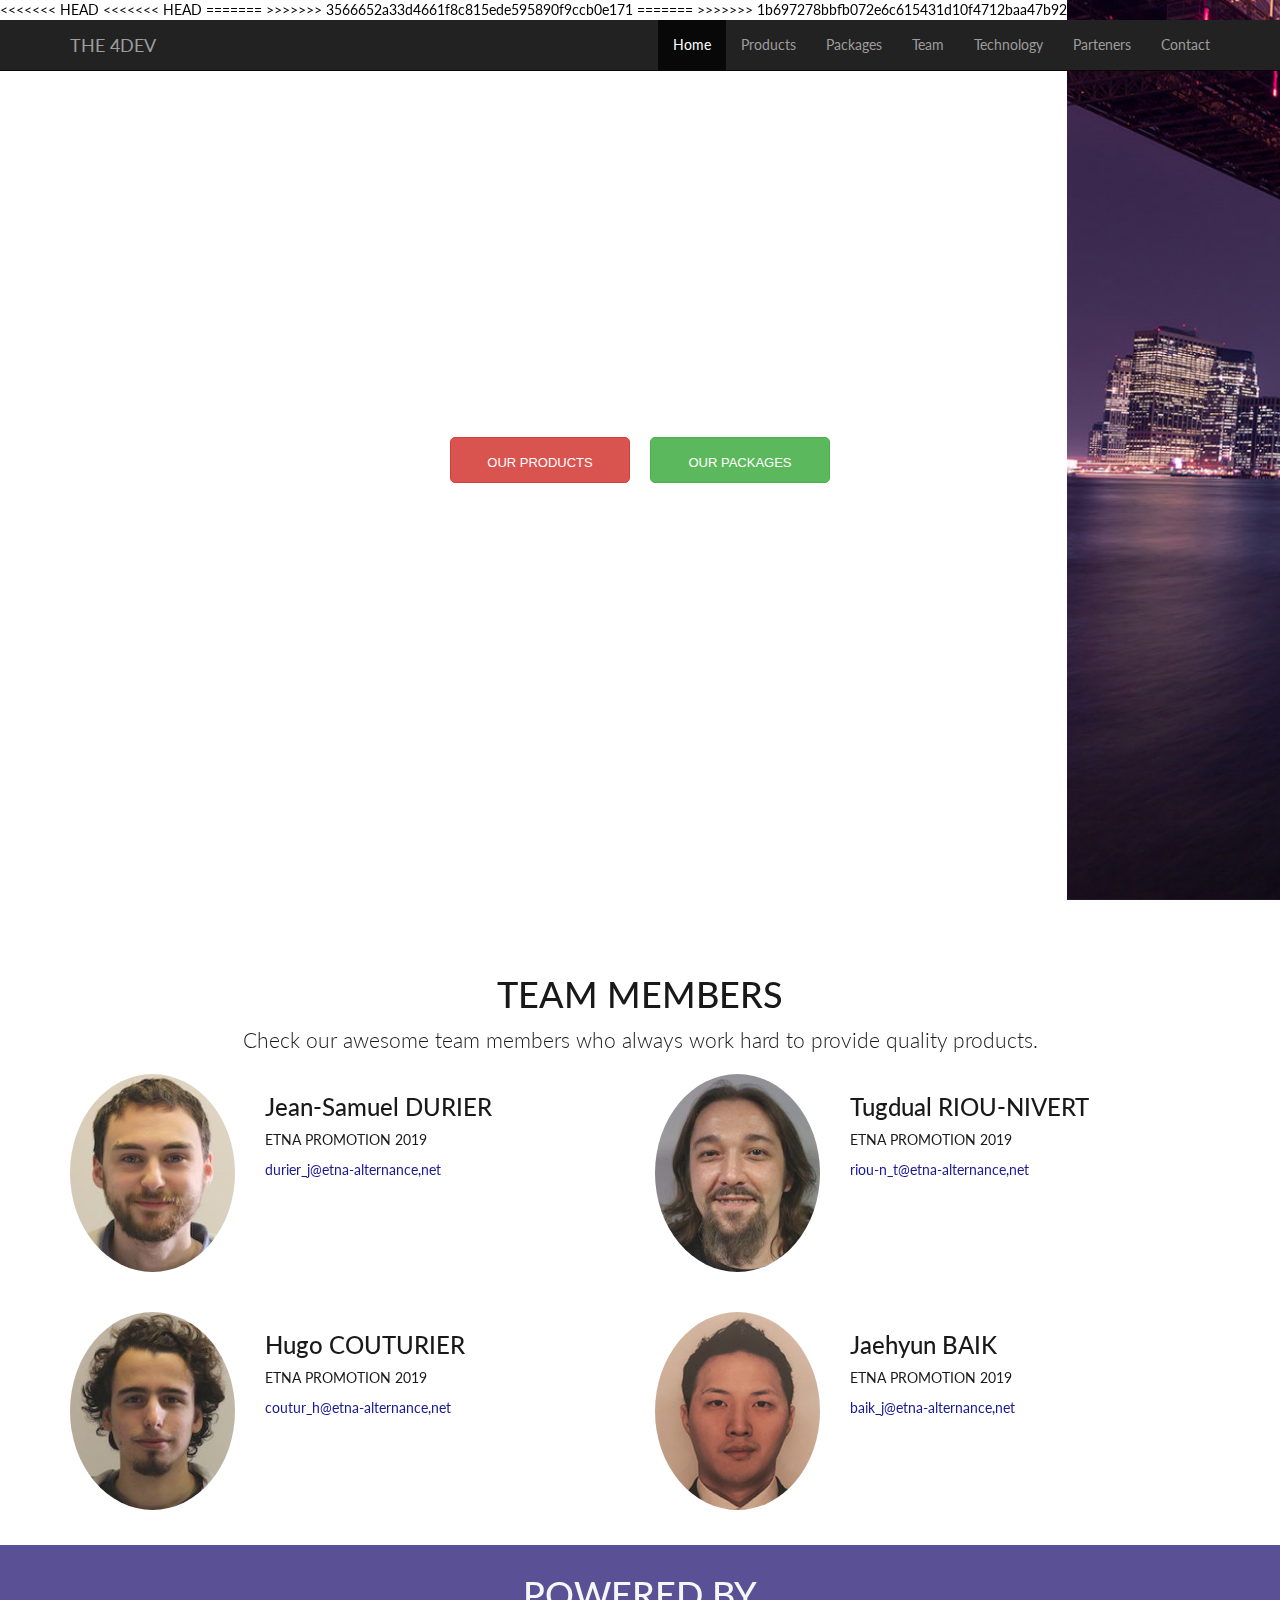
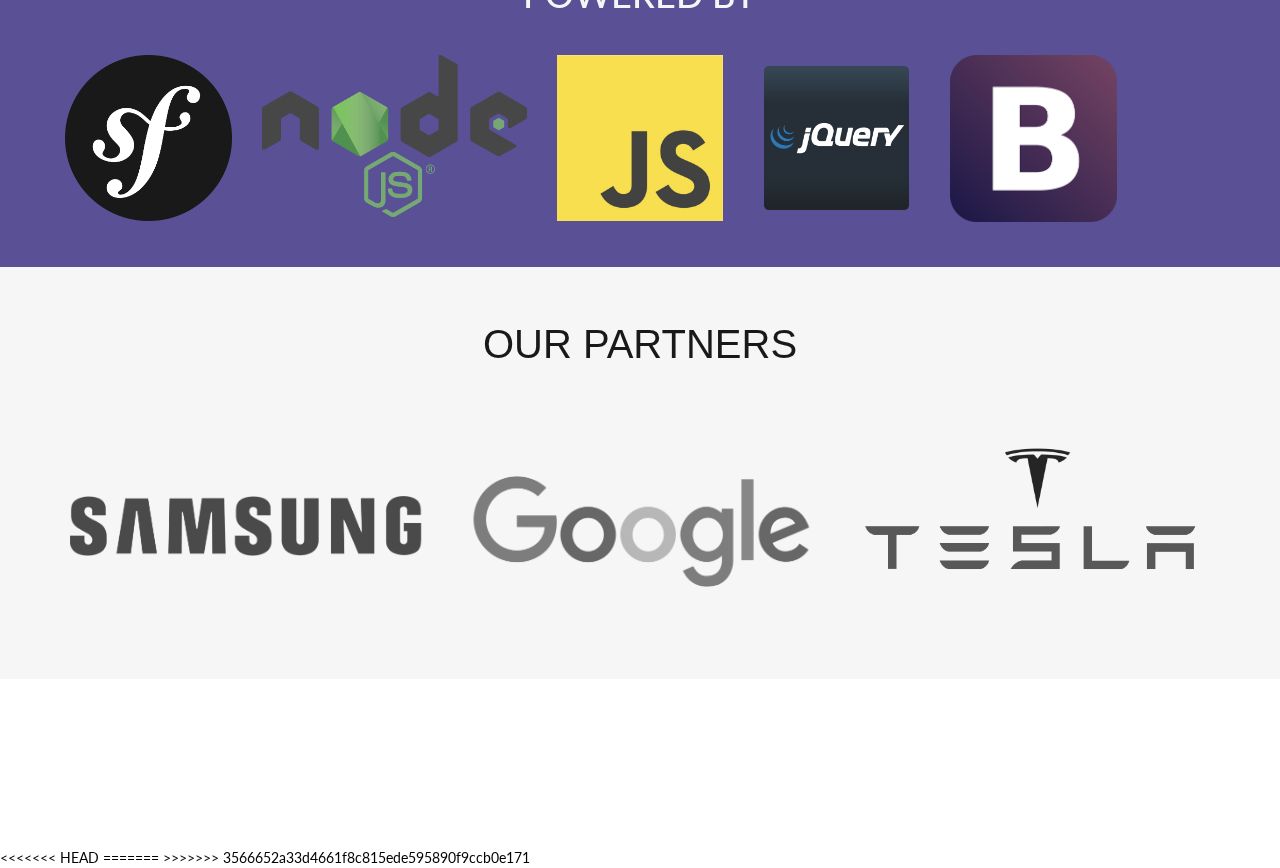
==== commit e5fd23eb: "d" ====
--- a/site.html
+++ b/site.html
@@ -5,10 +5,14 @@
         <meta name="viewport" content="width=device-width, initial-scale=1">
         <link href="http://cdnjs.cloudflare.com/ajax/libs/font-awesome/4.3.0/css/font-awesome.min.css" rel="stylesheet" type="text/css">
 <<<<<<< HEAD
+<<<<<<< HEAD
         <link href="css/site.css" rel="stylesheet" type="text/css">
 =======
         <link href="site.css" rel="stylesheet" type="text/css">
 >>>>>>> 3566652a33d4661f8c815ede595890f9ccb0e171
+=======
+        <link href="css/site.css" rel="stylesheet" type="text/css">
+>>>>>>> 1b697278bbfb072e6c615431d10f4712baa47b92
     </head>
     <body>
         <img class="background" src="img/bg3.jpg">
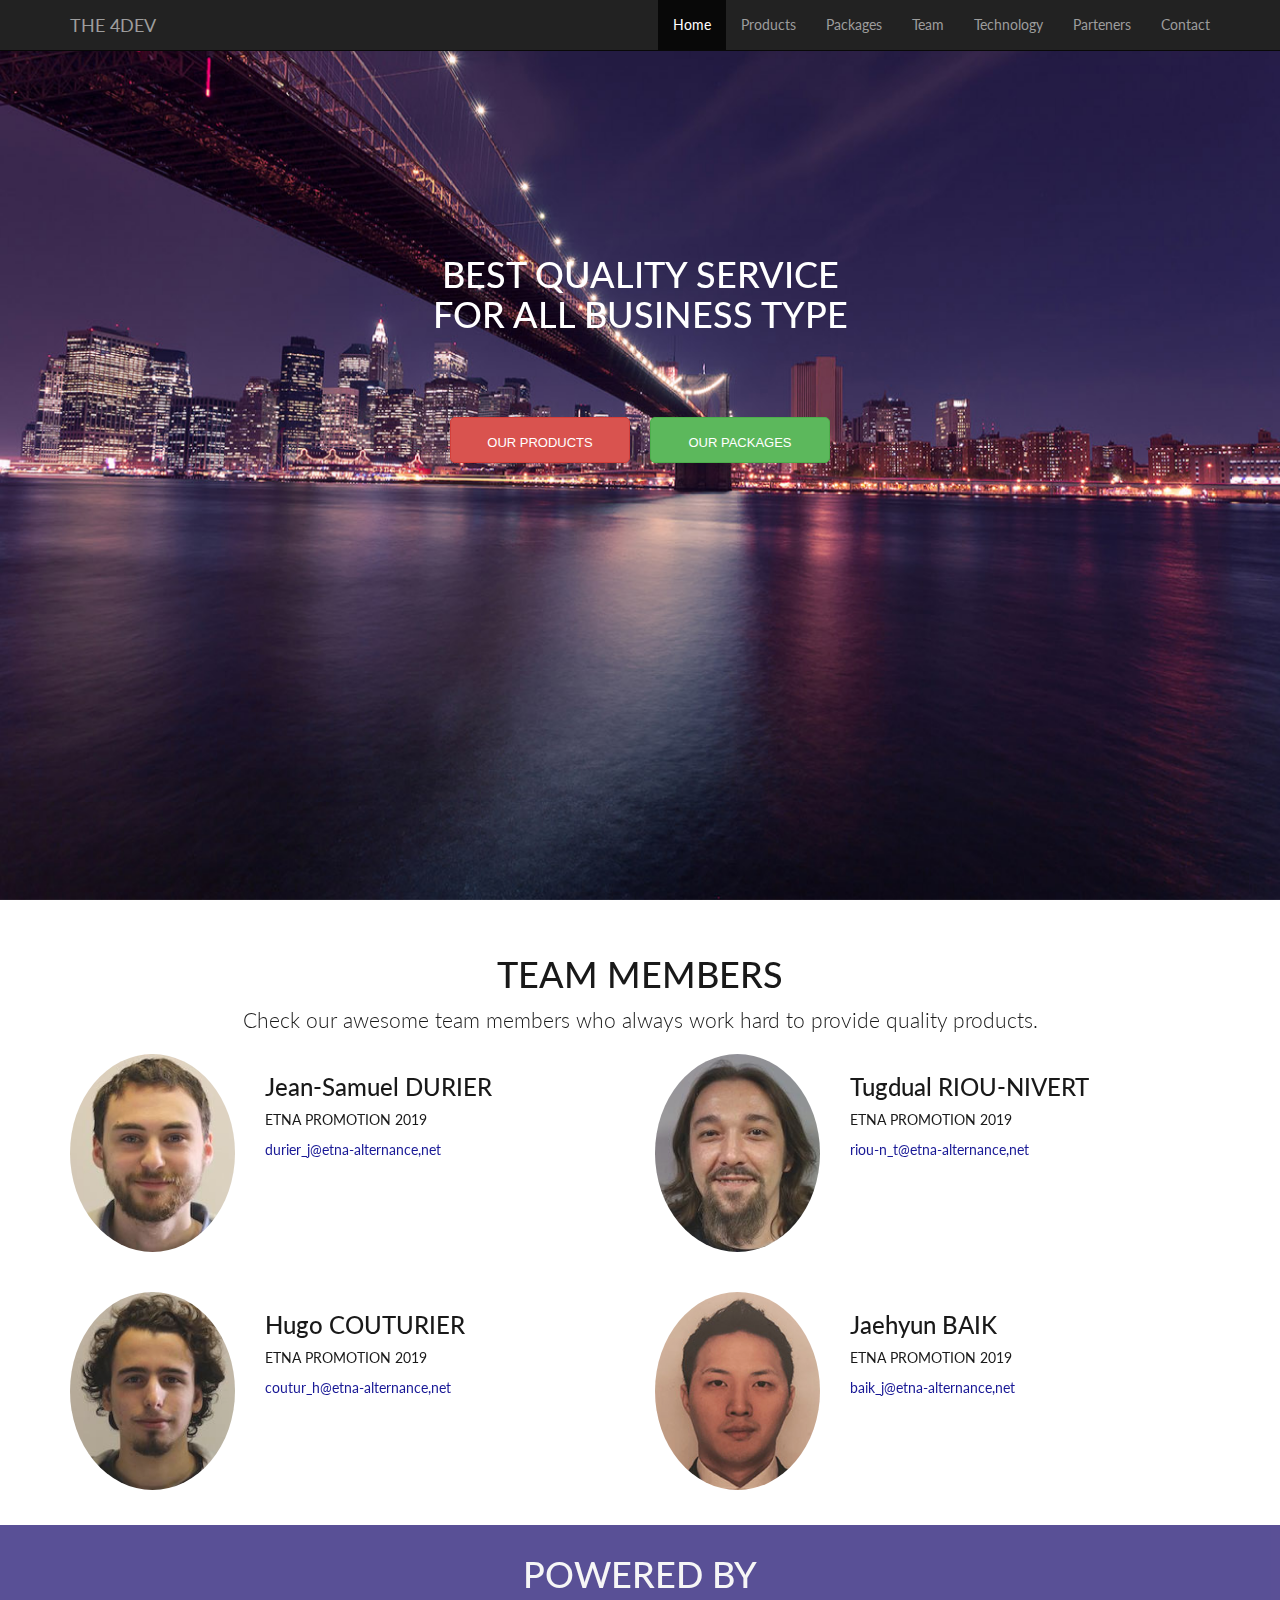
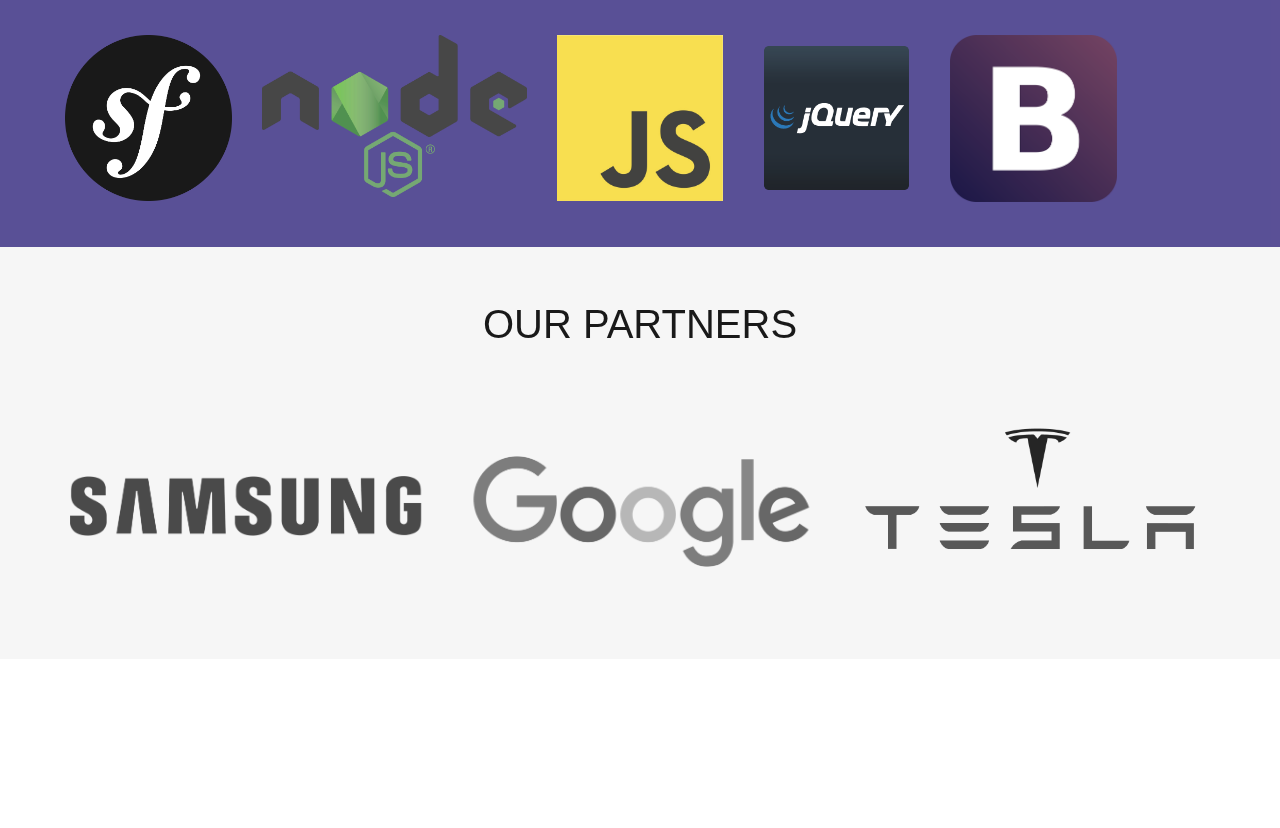
==== commit af44c113: "Add files via upload" ====
--- a/site.html
+++ b/site.html
@@ -4,15 +4,7 @@
         <meta charset="utf-8">
         <meta name="viewport" content="width=device-width, initial-scale=1">
         <link href="http://cdnjs.cloudflare.com/ajax/libs/font-awesome/4.3.0/css/font-awesome.min.css" rel="stylesheet" type="text/css">
-<<<<<<< HEAD
-<<<<<<< HEAD
         <link href="css/site.css" rel="stylesheet" type="text/css">
-=======
-        <link href="site.css" rel="stylesheet" type="text/css">
->>>>>>> 3566652a33d4661f8c815ede595890f9ccb0e171
-=======
-        <link href="css/site.css" rel="stylesheet" type="text/css">
->>>>>>> 1b697278bbfb072e6c615431d10f4712baa47b92
     </head>
     <body>
         <img class="background" src="img/bg3.jpg">
@@ -210,8 +202,4 @@
         <script type="text/javascript" src="http://cdnjs.cloudflare.com/ajax/libs/jquery/2.0.3/jquery.min.js"></script>
         <script type="text/javascript" src="http://netdna.bootstrapcdn.com/bootstrap/3.3.4/js/bootstrap.min.js"></script>
 </body>
-<<<<<<< HEAD
 </html>
-=======
-</html>
->>>>>>> 3566652a33d4661f8c815ede595890f9ccb0e171
